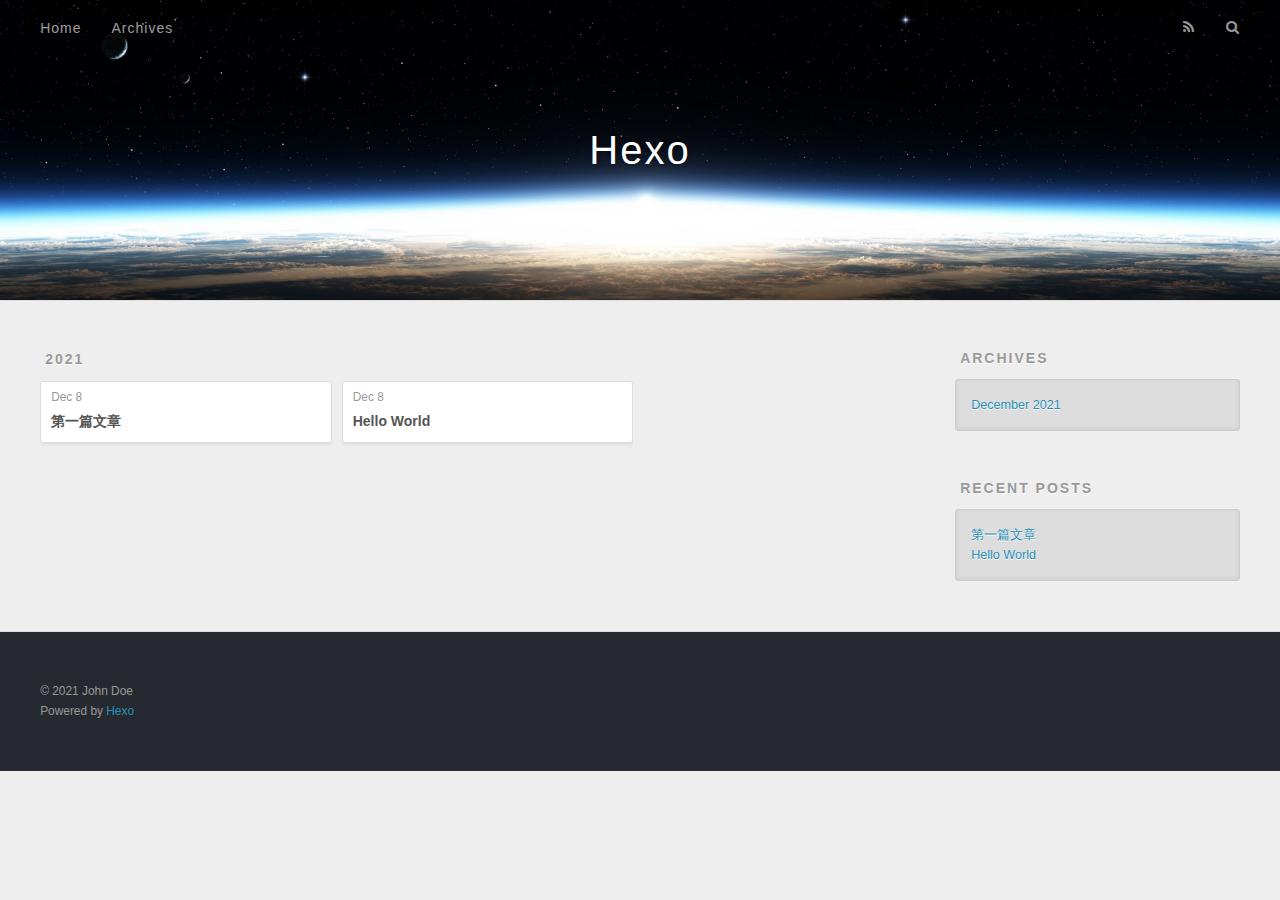
==== archives/index.html @ 78f51b15 "Site updated: 2021-12-08 12:02:47" ====
<!DOCTYPE html>
<html>
<head>
  <meta charset="utf-8">
  

  
  <title>Archives | Hexo</title>
  <meta name="viewport" content="width=device-width, initial-scale=1, maximum-scale=1">
  <meta property="og:type" content="website">
<meta property="og:title" content="Hexo">
<meta property="og:url" content="http://example.com/archives/index.html">
<meta property="og:site_name" content="Hexo">
<meta property="og:locale" content="en_US">
<meta property="article:author" content="John Doe">
<meta name="twitter:card" content="summary">
  
    <link rel="alternate" href="/atom.xml" title="Hexo" type="application/atom+xml">
  
  
    <link rel="icon" href="/favicon.png">
  
  
    <link href="//fonts.googleapis.com/css?family=Source+Code+Pro" rel="stylesheet" type="text/css">
  
  
<link rel="stylesheet" href="/css/style.css">

<meta name="generator" content="Hexo 5.4.0"></head>

<body>
  <div id="container">
    <div id="wrap">
      <header id="header">
  <div id="banner"></div>
  <div id="header-outer" class="outer">
    <div id="header-title" class="inner">
      <h1 id="logo-wrap">
        <a href="/" id="logo">Hexo</a>
      </h1>
      
    </div>
    <div id="header-inner" class="inner">
      <nav id="main-nav">
        <a id="main-nav-toggle" class="nav-icon"></a>
        
          <a class="main-nav-link" href="/">Home</a>
        
          <a class="main-nav-link" href="/archives">Archives</a>
        
      </nav>
      <nav id="sub-nav">
        
          <a id="nav-rss-link" class="nav-icon" href="/atom.xml" title="RSS Feed"></a>
        
        <a id="nav-search-btn" class="nav-icon" title="Search"></a>
      </nav>
      <div id="search-form-wrap">
        <form action="//google.com/search" method="get" accept-charset="UTF-8" class="search-form"><input type="search" name="q" class="search-form-input" placeholder="Search"><button type="submit" class="search-form-submit">&#xF002;</button><input type="hidden" name="sitesearch" value="http://example.com"></form>
      </div>
    </div>
  </div>
</header>
      <div class="outer">
        <section id="main">
  
  
    
    
      
      
      <section class="archives-wrap">
        <div class="archive-year-wrap">
          <a href="/archives/2021" class="archive-year">2021</a>
        </div>
        <div class="archives">
    
    <article class="archive-article archive-type-post">
  <div class="archive-article-inner">
    <header class="archive-article-header">
      <a href="/2021/12/08/%E7%AC%AC%E4%B8%80%E7%AF%87%E6%96%87%E7%AB%A0/" class="archive-article-date">
  <time datetime="2021-12-08T03:40:36.000Z" itemprop="datePublished">Dec 8</time>
</a>
      
  
    <h1 itemprop="name">
      <a class="archive-article-title" href="/2021/12/08/%E7%AC%AC%E4%B8%80%E7%AF%87%E6%96%87%E7%AB%A0/">第一篇文章</a>
    </h1>
  

    </header>
  </div>
</article>
  
    
    
    <article class="archive-article archive-type-post">
  <div class="archive-article-inner">
    <header class="archive-article-header">
      <a href="/2021/12/08/hello-world/" class="archive-article-date">
  <time datetime="2021-12-08T03:35:06.557Z" itemprop="datePublished">Dec 8</time>
</a>
      
  
    <h1 itemprop="name">
      <a class="archive-article-title" href="/2021/12/08/hello-world/">Hello World</a>
    </h1>
  

    </header>
  </div>
</article>
  
  
    </div></section>
  


</section>
        
          <aside id="sidebar">
  
    

  
    

  
    
  
    
  <div class="widget-wrap">
    <h3 class="widget-title">Archives</h3>
    <div class="widget">
      <ul class="archive-list"><li class="archive-list-item"><a class="archive-list-link" href="/archives/2021/12/">December 2021</a></li></ul>
    </div>
  </div>


  
    
  <div class="widget-wrap">
    <h3 class="widget-title">Recent Posts</h3>
    <div class="widget">
      <ul>
        
          <li>
            <a href="/2021/12/08/%E7%AC%AC%E4%B8%80%E7%AF%87%E6%96%87%E7%AB%A0/">第一篇文章</a>
          </li>
        
          <li>
            <a href="/2021/12/08/hello-world/">Hello World</a>
          </li>
        
      </ul>
    </div>
  </div>

  
</aside>
        
      </div>
      <footer id="footer">
  
  <div class="outer">
    <div id="footer-info" class="inner">
      &copy; 2021 John Doe<br>
      Powered by <a href="http://hexo.io/" target="_blank">Hexo</a>
    </div>
  </div>
</footer>
    </div>
    <nav id="mobile-nav">
  
    <a href="/" class="mobile-nav-link">Home</a>
  
    <a href="/archives" class="mobile-nav-link">Archives</a>
  
</nav>
    

<script src="//ajax.googleapis.com/ajax/libs/jquery/2.0.3/jquery.min.js"></script>


  
<link rel="stylesheet" href="/fancybox/jquery.fancybox.css">

  
<script src="/fancybox/jquery.fancybox.pack.js"></script>




<script src="/js/script.js"></script>




  </div>
</body>
</html>
---- css/style.css ----
body {
  width: 100%;
}
body:before,
body:after {
  content: "";
  display: table;
}
body:after {
  clear: both;
}
html,
body,
div,
span,
applet,
object,
iframe,
h1,
h2,
h3,
h4,
h5,
h6,
p,
blockquote,
pre,
a,
abbr,
acronym,
address,
big,
cite,
code,
del,
dfn,
em,
img,
ins,
kbd,
q,
s,
samp,
small,
strike,
strong,
sub,
sup,
tt,
var,
dl,
dt,
dd,
ol,
ul,
li,
fieldset,
form,
label,
legend,
table,
caption,
tbody,
tfoot,
thead,
tr,
th,
td {
  margin: 0;
  padding: 0;
  border: 0;
  outline: 0;
  font-weight: inherit;
  font-style: inherit;
  font-family: inherit;
  font-size: 100%;
  vertical-align: baseline;
}
body {
  line-height: 1;
  color: #000;
  background: #fff;
}
ol,
ul {
  list-style: none;
}
table {
  border-collapse: separate;
  border-spacing: 0;
  vertical-align: middle;
}
caption,
th,
td {
  text-align: left;
  font-weight: normal;
  vertical-align: middle;
}
a img {
  border: none;
}
input,
button {
  margin: 0;
  padding: 0;
}
input::-moz-focus-inner,
button::-moz-focus-inner {
  border: 0;
  padding: 0;
}
@font-face {
  font-family: FontAwesome;
  font-style: normal;
  font-weight: normal;
  src: url("fonts/fontawesome-webfont.eot?v=#4.0.3");
  src: url("fonts/fontawesome-webfont.eot?#iefix&v=#4.0.3") format("embedded-opentype"), url("fonts/fontawesome-webfont.woff?v=#4.0.3") format("woff"), url("fonts/fontawesome-webfont.ttf?v=#4.0.3") format("truetype"), url("fonts/fontawesome-webfont.svg#fontawesomeregular?v=#4.0.3") format("svg");
}
html,
body,
#container {
  height: 100%;
}
body {
  background: #eee;
  font: 14px -apple-system, BlinkMacSystemFont, "Segoe UI", "Roboto", "Oxygen", "Ubuntu", "Cantarell", "Fira Sans", "Droid Sans", "Helvetica Neue", sans-serif;
  -webkit-text-size-adjust: 100%;
}
.outer {
  max-width: 1220px;
  margin: 0 auto;
  padding: 0 20px;
}
.outer:before,
.outer:after {
  content: "";
  display: table;
}
.outer:after {
  clear: both;
}
.inner {
  display: inline;
  float: left;
  width: 98.33333333333333%;
  margin: 0 0.833333333333333%;
}
.left,
.alignleft {
  float: left;
}
.right,
.alignright {
  float: right;
}
.clear {
  clear: both;
}
#container {
  position: relative;
}
.mobile-nav-on {
  overflow: hidden;
}
#wrap {
  height: 100%;
  width: 100%;
  position: absolute;
  top: 0;
  left: 0;
  -webkit-transition: 0.2s ease-out;
  -moz-transition: 0.2s ease-out;
  -ms-transition: 0.2s ease-out;
  transition: 0.2s ease-out;
  z-index: 1;
  background: #eee;
}
.mobile-nav-on #wrap {
  left: 280px;
}
@media screen and (min-width: 768px) {
  #main {
    display: inline;
    float: left;
    width: 73.33333333333333%;
    margin: 0 0.833333333333333%;
  }
}
.article-date,
.article-category-link,
.archive-year,
.widget-title {
  text-decoration: none;
  text-transform: uppercase;
  letter-spacing: 2px;
  color: #999;
  margin-bottom: 1em;
  margin-left: 5px;
  line-height: 1em;
  text-shadow: 0 1px #fff;
  font-weight: bold;
}
.article-inner,
.archive-article-inner {
  background: #fff;
  -webkit-box-shadow: 1px 2px 3px #ddd;
  box-shadow: 1px 2px 3px #ddd;
  border: 1px solid #ddd;
  border-radius: 3px;
}
.article-entry h1,
.widget h1 {
  font-size: 2em;
}
.article-entry h2,
.widget h2 {
  font-size: 1.5em;
}
.article-entry h3,
.widget h3 {
  font-size: 1.3em;
}
.article-entry h4,
.widget h4 {
  font-size: 1.2em;
}
.article-entry h5,
.widget h5 {
  font-size: 1em;
}
.article-entry h6,
.widget h6 {
  font-size: 1em;
  color: #999;
}
.article-entry hr,
.widget hr {
  border: 1px dashed #ddd;
}
.article-entry strong,
.widget strong {
  font-weight: bold;
}
.article-entry em,
.widget em,
.article-entry cite,
.widget cite {
  font-style: italic;
}
.article-entry sup,
.widget sup,
.article-entry sub,
.widget sub {
  font-size: 0.75em;
  line-height: 0;
  position: relative;
  vertical-align: baseline;
}
.article-entry sup,
.widget sup {
  top: -0.5em;
}
.article-entry sub,
.widget sub {
  bottom: -0.2em;
}
.article-entry small,
.widget small {
  font-size: 0.85em;
}
.article-entry acronym,
.widget acronym,
.article-entry abbr,
.widget abbr {
  border-bottom: 1px dotted;
}
.article-entry ul,
.widget ul,
.article-entry ol,
.widget ol,
.article-entry dl,
.widget dl {
  margin: 0 20px;
  line-height: 1.6em;
}
.article-entry ul ul,
.widget ul ul,
.article-entry ol ul,
.widget ol ul,
.article-entry ul ol,
.widget ul ol,
.article-entry ol ol,
.widget ol ol {
  margin-top: 0;
  margin-bottom: 0;
}
.article-entry ul,
.widget ul {
  list-style: disc;
}
.article-entry ol,
.widget ol {
  list-style: decimal;
}
.article-entry dt,
.widget dt {
  font-weight: bold;
}
#header {
  height: 300px;
  position: relative;
  border-bottom: 1px solid #ddd;
}
#header:before,
#header:after {
  content: "";
  position: absolute;
  left: 0;
  right: 0;
  height: 40px;
}
#header:before {
  top: 0;
  background: -webkit-linear-gradient(rgba(0,0,0,0.2), transparent);
  background: -moz-linear-gradient(rgba(0,0,0,0.2), transparent);
  background: -ms-linear-gradient(rgba(0,0,0,0.2), transparent);
  background: linear-gradient(rgba(0,0,0,0.2), transparent);
}
#header:after {
  bottom: 0;
  background: -webkit-linear-gradient(transparent, rgba(0,0,0,0.2));
  background: -moz-linear-gradient(transparent, rgba(0,0,0,0.2));
  background: -ms-linear-gradient(transparent, rgba(0,0,0,0.2));
  background: linear-gradient(transparent, rgba(0,0,0,0.2));
}
#header-outer {
  height: 100%;
  position: relative;
}
#header-inner {
  position: relative;
  overflow: hidden;
}
#banner {
  position: absolute;
  top: 0;
  left: 0;
  width: 100%;
  height: 100%;
  background: url("images/banner.jpg") center #000;
  -webkit-background-size: cover;
  -moz-background-size: cover;
  background-size: cover;
  z-index: -1;
}
#header-title {
  text-align: center;
  height: 40px;
  position: absolute;
  top: 50%;
  left: 0;
  margin-top: -20px;
}
#logo,
#subtitle {
  text-decoration: none;
  color: #fff;
  font-weight: 300;
  text-shadow: 0 1px 4px rgba(0,0,0,0.3);
}
#logo {
  font-size: 40px;
  line-height: 40px;
  letter-spacing: 2px;
}
#subtitle {
  font-size: 16px;
  line-height: 16px;
  letter-spacing: 1px;
}
#subtitle-wrap {
  margin-top: 16px;
}
#main-nav {
  float: left;
  margin-left: -15px;
}
.nav-icon,
.main-nav-link {
  float: left;
  color: #fff;
  opacity: 0.6;
  text-decoration: none;
  text-shadow: 0 1px rgba(0,0,0,0.2);
  -webkit-transition: opacity 0.2s;
  -moz-transition: opacity 0.2s;
  -ms-transition: opacity 0.2s;
  transition: opacity 0.2s;
  display: block;
  padding: 20px 15px;
}
.nav-icon:hover,
.main-nav-link:hover {
  opacity: 1;
}
.nav-icon {
  font-family: FontAwesome;
  text-align: center;
  font-size: 14px;
  width: 14px;
  height: 14px;
  padding: 20px 15px;
  position: relative;
  cursor: pointer;
}
.main-nav-link {
  font-weight: 300;
  letter-spacing: 1px;
}
@media screen and (max-width: 479px) {
  .main-nav-link {
    display: none;
  }
}
#main-nav-toggle {
  display: none;
}
#main-nav-toggle:before {
  content: "\f0c9";
}
@media screen and (max-width: 479px) {
  #main-nav-toggle {
    display: block;
  }
}
#sub-nav {
  float: right;
  margin-right: -15px;
}
#nav-rss-link:before {
  content: "\f09e";
}
#nav-search-btn:before {
  content: "\f002";
}
#search-form-wrap {
  position: absolute;
  top: 15px;
  width: 150px;
  height: 30px;
  right: -150px;
  opacity: 0;
  -webkit-transition: 0.2s ease-out;
  -moz-transition: 0.2s ease-out;
  -ms-transition: 0.2s ease-out;
  transition: 0.2s ease-out;
}
#search-form-wrap.on {
  opacity: 1;
  right: 0;
}
@media screen and (max-width: 479px) {
  #search-form-wrap {
    width: 100%;
    right: -100%;
  }
}
.search-form {
  position: absolute;
  top: 0;
  left: 0;
  right: 0;
  background: #fff;
  padding: 5px 15px;
  border-radius: 15px;
  -webkit-box-shadow: 0 0 10px rgba(0,0,0,0.3);
  box-shadow: 0 0 10px rgba(0,0,0,0.3);
}
.search-form-input {
  border: none;
  background: none;
  color: #555;
  width: 100%;
  font: 13px -apple-system, BlinkMacSystemFont, "Segoe UI", "Roboto", "Oxygen", "Ubuntu", "Cantarell", "Fira Sans", "Droid Sans", "Helvetica Neue", sans-serif;
  outline: none;
}
.search-form-input::-webkit-search-results-decoration,
.search-form-input::-webkit-search-cancel-button {
  -webkit-appearance: none;
}
.search-form-submit {
  position: absolute;
  top: 50%;
  right: 10px;
  margin-top: -7px;
  font: 13px FontAwesome;
  border: none;
  background: none;
  color: #bbb;
  cursor: pointer;
}
.search-form-submit:hover,
.search-form-submit:focus {
  color: #777;
}
.article {
  margin: 50px 0;
}
.article-inner {
  overflow: hidden;
}
.article-meta:before,
.article-meta:after {
  content: "";
  display: table;
}
.article-meta:after {
  clear: both;
}
.article-date {
  float: left;
}
.article-category {
  float: left;
  line-height: 1em;
  color: #ccc;
  text-shadow: 0 1px #fff;
  margin-left: 8px;
}
.article-category:before {
  content: "\2022";
}
.article-category-link {
  margin: 0 12px 1em;
}
.article-header {
  padding: 20px 20px 0;
}
.article-title {
  text-decoration: none;
  font-size: 2em;
  font-weight: bold;
  color: #555;
  line-height: 1.1em;
  -webkit-transition: color 0.2s;
  -moz-transition: color 0.2s;
  -ms-transition: color 0.2s;
  transition: color 0.2s;
}
a.article-title:hover {
  color: #258fb8;
}
.article-entry {
  color: #555;
  padding: 0 20px;
}
.article-entry:before,
.article-entry:after {
  content: "";
  display: table;
}
.article-entry:after {
  clear: both;
}
.article-entry p,
.article-entry table {
  line-height: 1.6em;
  margin: 1.6em 0;
}
.article-entry h1,
.article-entry h2,
.article-entry h3,
.article-entry h4,
.article-entry h5,
.article-entry h6 {
  font-weight: bold;
}
.article-entry h1,
.article-entry h2,
.article-entry h3,
.article-entry h4,
.article-entry h5,
.article-entry h6 {
  line-height: 1.1em;
  margin: 1.1em 0;
}
.article-entry a {
  color: #258fb8;
  text-decoration: none;
}
.article-entry a:hover {
  text-decoration: underline;
}
.article-entry ul,
.article-entry ol,
.article-entry dl {
  margin-top: 1.6em;
  margin-bottom: 1.6em;
}
.article-entry img,
.article-entry video {
  max-width: 100%;
  height: auto;
  display: block;
  margin: auto;
}
.article-entry iframe {
  border: none;
}
.article-entry table {
  width: 100%;
  border-collapse: collapse;
  border-spacing: 0;
}
.article-entry th {
  font-weight: bold;
  border-bottom: 3px solid #ddd;
  padding-bottom: 0.5em;
}
.article-entry td {
  border-bottom: 1px solid #ddd;
  padding: 10px 0;
}
.article-entry blockquote {
  font-family: Georgia, "Times New Roman", serif;
  font-size: 1.4em;
  margin: 1.6em 20px;
  text-align: center;
}
.article-entry blockquote footer {
  font-size: 14px;
  margin: 1.6em 0;
  font-family: -apple-system, BlinkMacSystemFont, "Segoe UI", "Roboto", "Oxygen", "Ubuntu", "Cantarell", "Fira Sans", "Droid Sans", "Helvetica Neue", sans-serif;
}
.article-entry blockquote footer cite:before {
  content: "—";
  padding: 0 0.5em;
}
.article-entry .pullquote {
  text-align: left;
  width: 45%;
  margin: 0;
}
.article-entry .pullquote.left {
  margin-left: 0.5em;
  margin-right: 1em;
}
.article-entry .pullquote.right {
  margin-right: 0.5em;
  margin-left: 1em;
}
.article-entry .caption {
  color: #999;
  display: block;
  font-size: 0.9em;
  margin-top: 0.5em;
  position: relative;
  text-align: center;
}
.article-entry .video-container {
  position: relative;
  padding-top: 56.25%;
  height: 0;
  overflow: hidden;
}
.article-entry .video-container iframe,
.article-entry .video-container object,
.article-entry .video-container embed {
  position: absolute;
  top: 0;
  left: 0;
  width: 100%;
  height: 100%;
  margin-top: 0;
}
.article-more-link a {
  display: inline-block;
  line-height: 1em;
  padding: 6px 15px;
  border-radius: 15px;
  background: #eee;
  color: #999;
  text-shadow: 0 1px #fff;
  text-decoration: none;
}
.article-more-link a:hover {
  background: #258fb8;
  color: #fff;
  text-decoration: none;
  text-shadow: 0 1px #1e7293;
}
.article-footer {
  font-size: 0.85em;
  line-height: 1.6em;
  border-top: 1px solid #ddd;
  padding-top: 1.6em;
  margin: 0 20px 20px;
}
.article-footer:before,
.article-footer:after {
  content: "";
  display: table;
}
.article-footer:after {
  clear: both;
}
.article-footer a {
  color: #999;
  text-decoration: none;
}
.article-footer a:hover {
  color: #555;
}
.article-tag-list-item {
  float: left;
  margin-right: 10px;
}
.article-tag-list-link:before {
  content: "#";
}
.article-comment-link {
  float: right;
}
.article-comment-link:before {
  content: "\f075";
  font-family: FontAwesome;
  padding-right: 8px;
}
.article-share-link {
  cursor: pointer;
  float: right;
  margin-left: 20px;
}
.article-share-link:before {
  content: "\f064";
  font-family: FontAwesome;
  padding-right: 6px;
}
#article-nav {
  position: relative;
}
#article-nav:before,
#article-nav:after {
  content: "";
  display: table;
}
#article-nav:after {
  clear: both;
}
@media screen and (min-width: 768px) {
  #article-nav {
    margin: 50px 0;
  }
  #article-nav:before {
    width: 8px;
    height: 8px;
    position: absolute;
    top: 50%;
    left: 50%;
    margin-top: -4px;
    margin-left: -4px;
    content: "";
    border-radius: 50%;
    background: #ddd;
    -webkit-box-shadow: 0 1px 2px #fff;
    box-shadow: 0 1px 2px #fff;
  }
}
.article-nav-link-wrap {
  text-decoration: none;
  text-shadow: 0 1px #fff;
  color: #999;
  -webkit-box-sizing: border-box;
  -moz-box-sizing: border-box;
  box-sizing: border-box;
  margin-top: 50px;
  text-align: center;
  display: block;
}
.article-nav-link-wrap:hover {
  color: #555;
}
@media screen and (min-width: 768px) {
  .article-nav-link-wrap {
    width: 50%;
    margin-top: 0;
  }
}
@media screen and (min-width: 768px) {
  #article-nav-newer {
    float: left;
    text-align: right;
    padding-right: 20px;
  }
}
@media screen and (min-width: 768px) {
  #article-nav-older {
    float: right;
    text-align: left;
    padding-left: 20px;
  }
}
.article-nav-caption {
  text-transform: uppercase;
  letter-spacing: 2px;
  color: #ddd;
  line-height: 1em;
  font-weight: bold;
}
#article-nav-newer .article-nav-caption {
  margin-right: -2px;
}
.article-nav-title {
  font-size: 0.85em;
  line-height: 1.6em;
  margin-top: 0.5em;
}
.article-share-box {
  position: absolute;
  display: none;
  background: #fff;
  -webkit-box-shadow: 1px 2px 10px rgba(0,0,0,0.2);
  box-shadow: 1px 2px 10px rgba(0,0,0,0.2);
  border-radius: 3px;
  margin-left: -145px;
  overflow: hidden;
  z-index: 1;
}
.article-share-box.on {
  display: block;
}
.article-share-input {
  width: 100%;
  background: none;
  -webkit-box-sizing: border-box;
  -moz-box-sizing: border-box;
  box-sizing: border-box;
  font: 14px -apple-system, BlinkMacSystemFont, "Segoe UI", "Roboto", "Oxygen", "Ubuntu", "Cantarell", "Fira Sans", "Droid Sans", "Helvetica Neue", sans-serif;
  padding: 0 15px;
  color: #555;
  outline: none;
  border: 1px solid #ddd;
  border-radius: 3px 3px 0 0;
  height: 36px;
  line-height: 36px;
}
.article-share-links {
  background: #eee;
}
.article-share-links:before,
.article-share-links:after {
  content: "";
  display: table;
}
.article-share-links:after {
  clear: both;
}
.article-share-twitter,
.article-share-facebook,
.article-share-pinterest,
.article-share-google {
  width: 50px;
  height: 36px;
  display: block;
  float: left;
  position: relative;
  color: #999;
  text-shadow: 0 1px #fff;
}
.article-share-twitter:before,
.article-share-facebook:before,
.article-share-pinterest:before,
.article-share-google:before {
  font-size: 20px;
  font-family: FontAwesome;
  width: 20px;
  height: 20px;
  position: absolute;
  top: 50%;
  left: 50%;
  margin-top: -10px;
  margin-left: -10px;
  text-align: center;
}
.article-share-twitter:hover,
.article-share-facebook:hover,
.article-share-pinterest:hover,
.article-share-google:hover {
  color: #fff;
}
.article-share-twitter:before {
  content: "\f099";
}
.article-share-twitter:hover {
  background: #00aced;
  text-shadow: 0 1px #008abe;
}
.article-share-facebook:before {
  content: "\f09a";
}
.article-share-facebook:hover {
  background: #3b5998;
  text-shadow: 0 1px #2f477a;
}
.article-share-pinterest:before {
  content: "\f0d2";
}
.article-share-pinterest:hover {
  background: #cb2027;
  text-shadow: 0 1px #a21a1f;
}
.article-share-google:before {
  content: "\f0d5";
}
.article-share-google:hover {
  background: #dd4b39;
  text-shadow: 0 1px #be3221;
}
.article-gallery {
  background: #000;
  position: relative;
}
.article-gallery-photos {
  position: relative;
  overflow: hidden;
}
.article-gallery-img {
  display: none;
  max-width: 100%;
}
.article-gallery-img:first-child {
  display: block;
}
.article-gallery-img.loaded {
  position: absolute;
  display: block;
}
.article-gallery-img img {
  display: block;
  max-width: 100%;
  margin: 0 auto;
}
#comments {
  background: #fff;
  -webkit-box-shadow: 1px 2px 3px #ddd;
  box-shadow: 1px 2px 3px #ddd;
  padding: 20px;
  border: 1px solid #ddd;
  border-radius: 3px;
  margin: 50px 0;
}
#comments a {
  color: #258fb8;
}
.archives-wrap {
  margin: 50px 0;
}
.archives:before,
.archives:after {
  content: "";
  display: table;
}
.archives:after {
  clear: both;
}
.archive-year-wrap {
  margin-bottom: 1em;
}
.archives {
  -webkit-column-gap: 10px;
  -moz-column-gap: 10px;
  column-gap: 10px;
}
@media screen and (min-width: 480px) and (max-width: 767px) {
  .archives {
    -webkit-column-count: 2;
    -moz-column-count: 2;
    column-count: 2;
  }
}
@media screen and (min-width: 768px) {
  .archives {
    -webkit-column-count: 3;
    -moz-column-count: 3;
    column-count: 3;
  }
}
.archive-article {
  -webkit-column-break-inside: avoid;
  page-break-inside: avoid;
  overflow: hidden;
  break-inside: avoid-column;
}
.archive-article-inner {
  padding: 10px;
  margin-bottom: 15px;
}
.archive-article-title {
  text-decoration: none;
  font-weight: bold;
  color: #555;
  -webkit-transition: color 0.2s;
  -moz-transition: color 0.2s;
  -ms-transition: color 0.2s;
  transition: color 0.2s;
  line-height: 1.6em;
}
.archive-article-title:hover {
  color: #258fb8;
}
.archive-article-footer {
  margin-top: 1em;
}
.archive-article-date {
  color: #999;
  text-decoration: none;
  font-size: 0.85em;
  line-height: 1em;
  margin-bottom: 0.5em;
  display: block;
}
#page-nav {
  margin: 50px auto;
  background: #fff;
  -webkit-box-shadow: 1px 2px 3px #ddd;
  box-shadow: 1px 2px 3px #ddd;
  border: 1px solid #ddd;
  border-radius: 3px;
  text-align: center;
  color: #999;
  overflow: hidden;
}
#page-nav:before,
#page-nav:after {
  content: "";
  display: table;
}
#page-nav:after {
  clear: both;
}
#page-nav a,
#page-nav span {
  padding: 10px 20px;
  line-height: 1;
  height: 2ex;
}
#page-nav a {
  color: #999;
  text-decoration: none;
}
#page-nav a:hover {
  background: #999;
  color: #fff;
}
#page-nav .prev {
  float: left;
}
#page-nav .next {
  float: right;
}
#page-nav .page-number {
  display: inline-block;
}
@media screen and (max-width: 479px) {
  #page-nav .page-number {
    display: none;
  }
}
#page-nav .current {
  color: #555;
  font-weight: bold;
}
#page-nav .space {
  color: #ddd;
}
#footer {
  background: #262a30;
  padding: 50px 0;
  border-top: 1px solid #ddd;
  color: #999;
}
#footer a {
  color: #258fb8;
  text-decoration: none;
}
#footer a:hover {
  text-decoration: underline;
}
#footer-info {
  line-height: 1.6em;
  font-size: 0.85em;
}
.article-entry pre,
.article-entry .highlight {
  background: #2d2d2d;
  margin: 0 -20px;
  padding: 15px 20px;
  border-style: solid;
  border-color: #ddd;
  border-width: 1px 0;
  overflow: auto;
  color: #ccc;
  line-height: 22.400000000000002px;
}
.article-entry .highlight .gutter pre,
.article-entry .gist .gist-file .gist-data .line-numbers {
  color: #666;
  font-size: 0.85em;
}
.article-entry pre,
.article-entry code {
  font-family: "Source Code Pro", Consolas, Monaco, Menlo, Consolas, monospace;
}
.article-entry code {
  background: #eee;
  text-shadow: 0 1px #fff;
  padding: 0 0.3em;
}
.article-entry pre code {
  background: none;
  text-shadow: none;
  padding: 0;
}
.article-entry .highlight pre {
  border: none;
  margin: 0;
  padding: 0;
}
.article-entry .highlight table {
  margin: 0;
  width: auto;
}
.article-entry .highlight td {
  border: none;
  padding: 0;
}
.article-entry .highlight figcaption {
  font-size: 0.85em;
  color: #999;
  line-height: 1em;
  margin-bottom: 1em;
}
.article-entry .highlight figcaption:before,
.article-entry .highlight figcaption:after {
  content: "";
  display: table;
}
.article-entry .highlight figcaption:after {
  clear: both;
}
.article-entry .highlight figcaption a {
  float: right;
}
.article-entry .highlight .gutter pre {
  text-align: right;
  padding-right: 20px;
}
.article-entry .highlight .line {
  height: 22.400000000000002px;
}
.article-entry .highlight .line.marked {
  background: #515151;
}
.article-entry .gist {
  margin: 0 -20px;
  border-style: solid;
  border-color: #ddd;
  border-width: 1px 0;
  background: #2d2d2d;
  padding: 15px 20px 15px 0;
}
.article-entry .gist .gist-file {
  border: none;
  font-family: "Source Code Pro", Consolas, Monaco, Menlo, Consolas, monospace;
  margin: 0;
}
.article-entry .gist .gist-file .gist-data {
  background: none;
  border: none;
}
.article-entry .gist .gist-file .gist-data .line-numbers {
  background: none;
  border: none;
  padding: 0 20px 0 0;
}
.article-entry .gist .gist-file .gist-data .line-data {
  padding: 0 !important;
}
.article-entry .gist .gist-file .highlight {
  margin: 0;
  padding: 0;
  border: none;
}
.article-entry .gist .gist-file .gist-meta {
  background: #2d2d2d;
  color: #999;
  font: 0.85em -apple-system, BlinkMacSystemFont, "Segoe UI", "Roboto", "Oxygen", "Ubuntu", "Cantarell", "Fira Sans", "Droid Sans", "Helvetica Neue", sans-serif;
  text-shadow: 0 0;
  padding: 0;
  margin-top: 1em;
  margin-left: 20px;
}
.article-entry .gist .gist-file .gist-meta a {
  color: #258fb8;
  font-weight: normal;
}
.article-entry .gist .gist-file .gist-meta a:hover {
  text-decoration: underline;
}
pre .comment,
pre .title {
  color: #999;
}
pre .variable,
pre .attribute,
pre .tag,
pre .regexp,
pre .ruby .constant,
pre .xml .tag .title,
pre .xml .pi,
pre .xml .doctype,
pre .html .doctype,
pre .css .id,
pre .css .class,
pre .css .pseudo {
  color: #f2777a;
}
pre .number,
pre .preprocessor,
pre .built_in,
pre .literal,
pre .params,
pre .constant {
  color: #f99157;
}
pre .class,
pre .ruby .class .title,
pre .css .rules .attribute {
  color: #9c9;
}
pre .string,
pre .value,
pre .inheritance,
pre .header,
pre .ruby .symbol,
pre .xml .cdata {
  color: #9c9;
}
pre .css .hexcolor {
  color: #6cc;
}
pre .function,
pre .python .decorator,
pre .python .title,
pre .ruby .function .title,
pre .ruby .title .keyword,
pre .perl .sub,
pre .javascript .title,
pre .coffeescript .title {
  color: #69c;
}
pre .keyword,
pre .javascript .function {
  color: #c9c;
}
@media screen and (max-width: 479px) {
  #mobile-nav {
    position: absolute;
    top: 0;
    left: 0;
    width: 280px;
    height: 100%;
    background: #191919;
    border-right: 1px solid #fff;
  }
}
@media screen and (max-width: 479px) {
  .mobile-nav-link {
    display: block;
    color: #999;
    text-decoration: none;
    padding: 15px 20px;
    font-weight: bold;
  }
  .mobile-nav-link:hover {
    color: #fff;
  }
}
@media screen and (min-width: 768px) {
  #sidebar {
    display: inline;
    float: left;
    width: 23.333333333333332%;
    margin: 0 0.833333333333333%;
  }
}
.widget-wrap {
  margin: 50px 0;
}
.widget {
  color: #777;
  text-shadow: 0 1px #fff;
  background: #ddd;
  -webkit-box-shadow: 0 -1px 4px #ccc inset;
  box-shadow: 0 -1px 4px #ccc inset;
  border: 1px solid #ccc;
  padding: 15px;
  border-radius: 3px;
}
.widget a {
  color: #258fb8;
  text-decoration: none;
}
.widget a:hover {
  text-decoration: underline;
}
.widget ul ul,
.widget ol ul,
.widget dl ul,
.widget ul ol,
.widget ol ol,
.widget dl ol,
.widget ul dl,
.widget ol dl,
.widget dl dl {
  margin-left: 15px;
  list-style: disc;
}
.widget {
  line-height: 1.6em;
  word-wrap: break-word;
  font-size: 0.9em;
}
.widget ul,
.widget ol {
  list-style: none;
  margin: 0;
}
.widget ul ul,
.widget ol ul,
.widget ul ol,
.widget ol ol {
  margin: 0 20px;
}
.widget ul ul,
.widget ol ul {
  list-style: disc;
}
.widget ul ol,
.widget ol ol {
  list-style: decimal;
}
.category-list-count,
.tag-list-count,
.archive-list-count {
  padding-left: 5px;
  color: #999;
  font-size: 0.85em;
}
.category-list-count:before,
.tag-list-count:before,
.archive-list-count:before {
  content: "(";
}
.category-list-count:after,
.tag-list-count:after,
.archive-list-count:after {
  content: ")";
}
.tagcloud a {
  margin-right: 5px;
  display: inline-block;
}
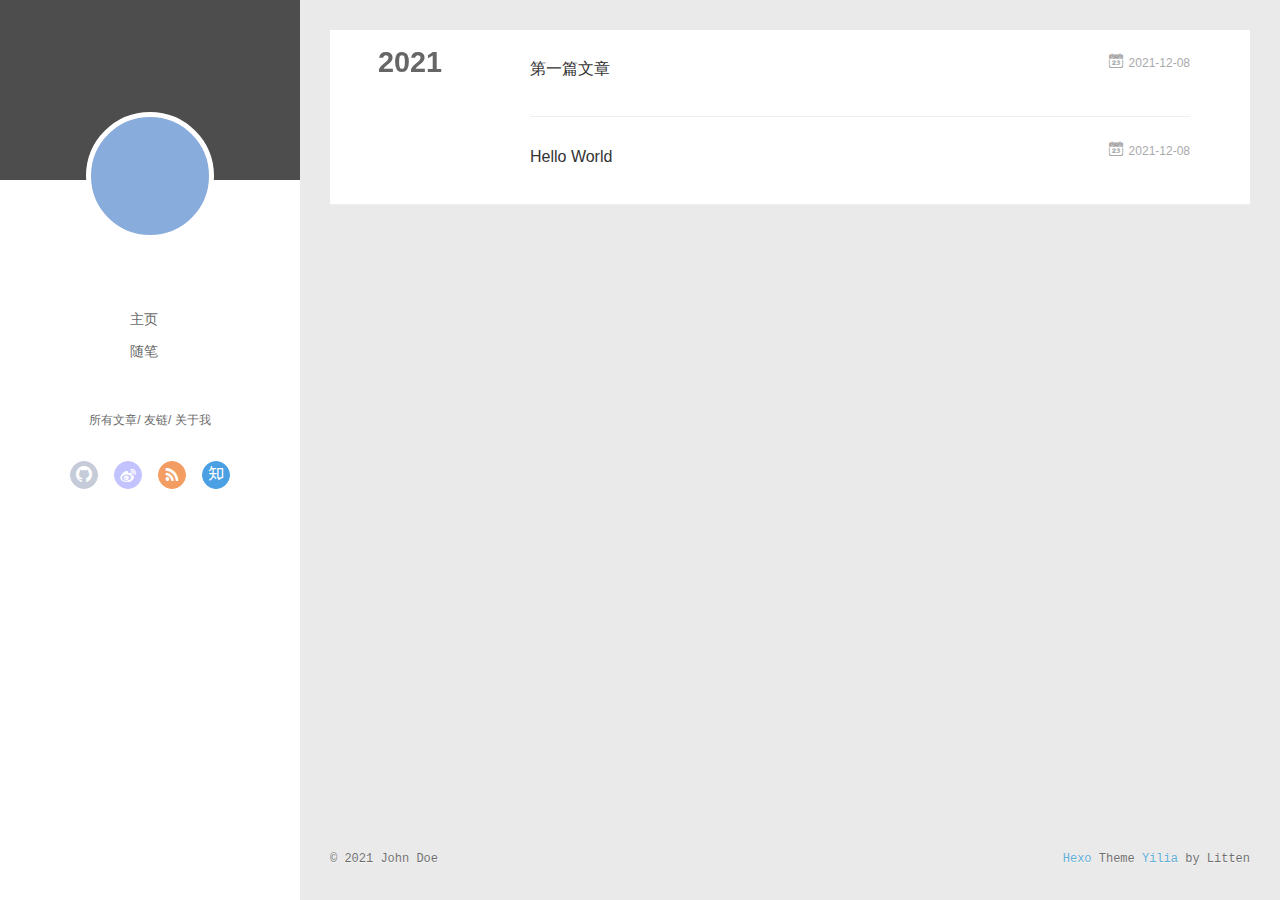
==== commit 8ee7132e: "Site updated: 2021-12-08 13:25:42" ====
--- a/archives/index.html
+++ b/archives/index.html
@@ -3,8 +3,9 @@
 <head>
   <meta charset="utf-8">
   
-
-  
+  <meta name="renderer" content="webkit">
+  <meta http-equiv="X-UA-Compatible" content="IE=edge" >
+  <link rel="dns-prefetch" href="http://example.com">
   <title>Archives | Hexo</title>
   <meta name="viewport" content="width=device-width, initial-scale=1, maximum-scale=1">
   <meta property="og:type" content="website">
@@ -15,54 +16,141 @@
 <meta property="article:author" content="John Doe">
 <meta name="twitter:card" content="summary">
   
-    <link rel="alternate" href="/atom.xml" title="Hexo" type="application/atom+xml">
+    <link rel="alternative" href="/atom.xml" title="Hexo" type="application/atom+xml">
   
   
     <link rel="icon" href="/favicon.png">
   
-  
-    <link href="//fonts.googleapis.com/css?family=Source+Code+Pro" rel="stylesheet" type="text/css">
-  
-  
-<link rel="stylesheet" href="/css/style.css">
+  <link rel="stylesheet" type="text/css" href="/./main.0cf68a.css">
+  <style type="text/css">
+  
+    #container.show {
+      background: linear-gradient(200deg,#a0cfe4,#e8c37e);
+    }
+  </style>
+  
+
+  
 
 <meta name="generator" content="Hexo 5.4.0"></head>
 
 <body>
-  <div id="container">
-    <div id="wrap">
-      <header id="header">
-  <div id="banner"></div>
-  <div id="header-outer" class="outer">
-    <div id="header-title" class="inner">
-      <h1 id="logo-wrap">
-        <a href="/" id="logo">Hexo</a>
-      </h1>
-      
+  <div id="container" q-class="show:isCtnShow">
+    <canvas id="anm-canvas" class="anm-canvas"></canvas>
+    <div class="left-col" q-class="show:isShow">
+      
+<div class="overlay" style="background: #4d4d4d"></div>
+<div class="intrude-less">
+	<header id="header" class="inner">
+		<a href="/" class="profilepic">
+			<img src="" class="js-avatar">
+		</a>
+		<hgroup>
+		  <h1 class="header-author"><a href="/"></a></h1>
+		</hgroup>
+		
+
+		<nav class="header-menu">
+			<ul>
+			
+				<li><a href="/">主页</a></li>
+	        
+				<li><a href="/tags/%E9%9A%8F%E7%AC%94/">随笔</a></li>
+	        
+			</ul>
+		</nav>
+		<nav class="header-smart-menu">
+    		
+    			
+    			<a q-on="click: openSlider(e, 'innerArchive')" href="javascript:void(0)">所有文章</a>
+    			
+            
+    			
+    			<a q-on="click: openSlider(e, 'friends')" href="javascript:void(0)">友链</a>
+    			
+            
+    			
+    			<a q-on="click: openSlider(e, 'aboutme')" href="javascript:void(0)">关于我</a>
+    			
+            
+		</nav>
+		<nav class="header-nav">
+			<div class="social">
+				
+					<a class="github" target="_blank" href="#" title="github"><i class="icon-github"></i></a>
+		        
+					<a class="weibo" target="_blank" href="#" title="weibo"><i class="icon-weibo"></i></a>
+		        
+					<a class="rss" target="_blank" href="#" title="rss"><i class="icon-rss"></i></a>
+		        
+					<a class="zhihu" target="_blank" href="#" title="zhihu"><i class="icon-zhihu"></i></a>
+		        
+			</div>
+		</nav>
+	</header>		
+</div>
+
     </div>
-    <div id="header-inner" class="inner">
-      <nav id="main-nav">
-        <a id="main-nav-toggle" class="nav-icon"></a>
-        
-          <a class="main-nav-link" href="/">Home</a>
-        
-          <a class="main-nav-link" href="/archives">Archives</a>
-        
-      </nav>
-      <nav id="sub-nav">
-        
-          <a id="nav-rss-link" class="nav-icon" href="/atom.xml" title="RSS Feed"></a>
-        
-        <a id="nav-search-btn" class="nav-icon" title="Search"></a>
-      </nav>
-      <div id="search-form-wrap">
-        <form action="//google.com/search" method="get" accept-charset="UTF-8" class="search-form"><input type="search" name="q" class="search-form-input" placeholder="Search"><button type="submit" class="search-form-submit">&#xF002;</button><input type="hidden" name="sitesearch" value="http://example.com"></form>
-      </div>
-    </div>
-  </div>
-</header>
-      <div class="outer">
-        <section id="main">
+    <div class="mid-col" q-class="show:isShow,hide:isShow|isFalse">
+      
+<nav id="mobile-nav">
+  	<div class="overlay js-overlay" style="background: #4d4d4d"></div>
+	<div class="btnctn js-mobile-btnctn">
+  		<div class="slider-trigger list" q-on="click: openSlider(e)"><i class="icon icon-sort"></i></div>
+	</div>
+	<div class="intrude-less">
+		<header id="header" class="inner">
+			<div class="profilepic">
+				<img src="" class="js-avatar">
+			</div>
+			<hgroup>
+			  <h1 class="header-author js-header-author"></h1>
+			</hgroup>
+			
+			
+			
+				
+			
+				
+			
+			
+			
+			<nav class="header-nav">
+				<div class="social">
+					
+						<a class="github" target="_blank" href="#" title="github"><i class="icon-github"></i></a>
+			        
+						<a class="weibo" target="_blank" href="#" title="weibo"><i class="icon-weibo"></i></a>
+			        
+						<a class="rss" target="_blank" href="#" title="rss"><i class="icon-rss"></i></a>
+			        
+						<a class="zhihu" target="_blank" href="#" title="zhihu"><i class="icon-zhihu"></i></a>
+			        
+				</div>
+			</nav>
+
+			<nav class="header-menu js-header-menu">
+				<ul style="width: 50%">
+				
+				
+					<li style="width: 50%"><a href="/">主页</a></li>
+		        
+					<li style="width: 50%"><a href="/tags/%E9%9A%8F%E7%AC%94/">随笔</a></li>
+		        
+				</ul>
+			</nav>
+		</header>				
+	</div>
+	<div class="mobile-mask" style="display:none" q-show="isShow"></div>
+</nav>
+
+      <div id="wrapper" class="body-wrap">
+        <div class="menu-l">
+          <div class="canvas-wrap">
+            <canvas data-colors="#eaeaea" data-sectionHeight="100" data-contentId="js-content" id="myCanvas1" class="anm-canvas"></canvas>
+          </div>
+          <div id="js-content" class="content-ll">
+            
   
   
     
@@ -78,16 +166,24 @@
     <article class="archive-article archive-type-post">
   <div class="archive-article-inner">
     <header class="archive-article-header">
-      <a href="/2021/12/08/%E7%AC%AC%E4%B8%80%E7%AF%87%E6%96%87%E7%AB%A0/" class="archive-article-date">
-  <time datetime="2021-12-08T03:40:36.000Z" itemprop="datePublished">Dec 8</time>
+      	<div class="article-meta">
+	      	<a href="/2021/12/08/%E7%AC%AC%E4%B8%80%E7%AF%87%E6%96%87%E7%AB%A0/" class="archive-article-date">
+  	<time datetime="2021-12-08T03:40:36.000Z" itemprop="datePublished"><i class="icon-calendar icon"></i>2021-12-08</time>
 </a>
-      
+        </div>
+    	 
   
     <h1 itemprop="name">
       <a class="archive-article-title" href="/2021/12/08/%E7%AC%AC%E4%B8%80%E7%AF%87%E6%96%87%E7%AB%A0/">第一篇文章</a>
     </h1>
   
 
+        <div class="article-info info-on-right">
+          
+          
+
+        </div>
+        <div class="clearfix"></div>
     </header>
   </div>
 </article>
@@ -97,16 +193,24 @@
     <article class="archive-article archive-type-post">
   <div class="archive-article-inner">
     <header class="archive-article-header">
-      <a href="/2021/12/08/hello-world/" class="archive-article-date">
-  <time datetime="2021-12-08T03:35:06.557Z" itemprop="datePublished">Dec 8</time>
+      	<div class="article-meta">
+	      	<a href="/2021/12/08/hello-world/" class="archive-article-date">
+  	<time datetime="2021-12-08T03:35:06.557Z" itemprop="datePublished"><i class="icon-calendar icon"></i>2021-12-08</time>
 </a>
-      
+        </div>
+    	 
   
     <h1 itemprop="name">
       <a class="archive-article-title" href="/2021/12/08/hello-world/">Hello World</a>
     </h1>
   
 
+        <div class="article-info info-on-right">
+          
+          
+
+        </div>
+        <div class="clearfix"></div>
     </header>
   </div>
 </article>
@@ -115,87 +219,252 @@
     </div></section>
   
 
-
-</section>
-        
-          <aside id="sidebar">
-  
-    
-
-  
-    
-
-  
-    
-  
-    
-  <div class="widget-wrap">
-    <h3 class="widget-title">Archives</h3>
-    <div class="widget">
-      <ul class="archive-list"><li class="archive-list-item"><a class="archive-list-link" href="/archives/2021/12/">December 2021</a></li></ul>
-    </div>
-  </div>
-
-
-  
-    
-  <div class="widget-wrap">
-    <h3 class="widget-title">Recent Posts</h3>
-    <div class="widget">
-      <ul>
-        
-          <li>
-            <a href="/2021/12/08/%E7%AC%AC%E4%B8%80%E7%AF%87%E6%96%87%E7%AB%A0/">第一篇文章</a>
-          </li>
-        
-          <li>
-            <a href="/2021/12/08/hello-world/">Hello World</a>
-          </li>
-        
-      </ul>
-    </div>
-  </div>
-
-  
-</aside>
-        
+    
+
+
+          </div>
+        </div>
       </div>
       <footer id="footer">
-  
   <div class="outer">
-    <div id="footer-info" class="inner">
-      &copy; 2021 John Doe<br>
-      Powered by <a href="http://hexo.io/" target="_blank">Hexo</a>
+    <div id="footer-info">
+    	<div class="footer-left">
+    		&copy; 2021 John Doe
+    	</div>
+      	<div class="footer-right">
+      		<a href="http://hexo.io/" target="_blank">Hexo</a>  Theme <a href="https://github.com/litten/hexo-theme-yilia" target="_blank">Yilia</a> by Litten
+      	</div>
     </div>
   </div>
 </footer>
     </div>
-    <nav id="mobile-nav">
-  
-    <a href="/" class="mobile-nav-link">Home</a>
-  
-    <a href="/archives" class="mobile-nav-link">Archives</a>
-  
-</nav>
-    
-
-<script src="//ajax.googleapis.com/ajax/libs/jquery/2.0.3/jquery.min.js"></script>
-
-
-  
-<link rel="stylesheet" href="/fancybox/jquery.fancybox.css">
-
-  
-<script src="/fancybox/jquery.fancybox.pack.js"></script>
-
-
-
-
-<script src="/js/script.js"></script>
-
-
-
-
+    <script>
+	var yiliaConfig = {
+		mathjax: false,
+		isHome: false,
+		isPost: false,
+		isArchive: true,
+		isTag: false,
+		isCategory: false,
+		open_in_new: false,
+		toc_hide_index: true,
+		root: "/",
+		innerArchive: true,
+		showTags: false
+	}
+</script>
+
+<script>!function(t){function n(e){if(r[e])return r[e].exports;var i=r[e]={exports:{},id:e,loaded:!1};return t[e].call(i.exports,i,i.exports,n),i.loaded=!0,i.exports}var r={};n.m=t,n.c=r,n.p="./",n(0)}([function(t,n,r){r(195),t.exports=r(191)},function(t,n,r){var e=r(3),i=r(52),o=r(27),u=r(28),c=r(53),f="prototype",a=function(t,n,r){var s,l,h,v,p=t&a.F,d=t&a.G,y=t&a.S,g=t&a.P,b=t&a.B,m=d?e:y?e[n]||(e[n]={}):(e[n]||{})[f],x=d?i:i[n]||(i[n]={}),w=x[f]||(x[f]={});d&&(r=n);for(s in r)l=!p&&m&&void 0!==m[s],h=(l?m:r)[s],v=b&&l?c(h,e):g&&"function"==typeof h?c(Function.call,h):h,m&&u(m,s,h,t&a.U),x[s]!=h&&o(x,s,v),g&&w[s]!=h&&(w[s]=h)};e.core=i,a.F=1,a.G=2,a.S=4,a.P=8,a.B=16,a.W=32,a.U=64,a.R=128,t.exports=a},function(t,n,r){var e=r(6);t.exports=function(t){if(!e(t))throw TypeError(t+" is not an object!");return t}},function(t,n){var r=t.exports="undefined"!=typeof window&&window.Math==Math?window:"undefined"!=typeof self&&self.Math==Math?self:Function("return this")();"number"==typeof __g&&(__g=r)},function(t,n){t.exports=function(t){try{return!!t()}catch(t){return!0}}},function(t,n){var r=t.exports="undefined"!=typeof window&&window.Math==Math?window:"undefined"!=typeof self&&self.Math==Math?self:Function("return this")();"number"==typeof __g&&(__g=r)},function(t,n){t.exports=function(t){return"object"==typeof t?null!==t:"function"==typeof t}},function(t,n,r){var e=r(126)("wks"),i=r(76),o=r(3).Symbol,u="function"==typeof o;(t.exports=function(t){return e[t]||(e[t]=u&&o[t]||(u?o:i)("Symbol."+t))}).store=e},function(t,n){var r={}.hasOwnProperty;t.exports=function(t,n){return r.call(t,n)}},function(t,n,r){var e=r(94),i=r(33);t.exports=function(t){return e(i(t))}},function(t,n,r){t.exports=!r(4)(function(){return 7!=Object.defineProperty({},"a",{get:function(){return 7}}).a})},function(t,n,r){var e=r(2),i=r(167),o=r(50),u=Object.defineProperty;n.f=r(10)?Object.defineProperty:function(t,n,r){if(e(t),n=o(n,!0),e(r),i)try{return u(t,n,r)}catch(t){}if("get"in r||"set"in r)throw TypeError("Accessors not supported!");return"value"in r&&(t[n]=r.value),t}},function(t,n,r){t.exports=!r(18)(function(){return 7!=Object.defineProperty({},"a",{get:function(){return 7}}).a})},function(t,n,r){var e=r(14),i=r(22);t.exports=r(12)?function(t,n,r){return e.f(t,n,i(1,r))}:function(t,n,r){return t[n]=r,t}},function(t,n,r){var e=r(20),i=r(58),o=r(42),u=Object.defineProperty;n.f=r(12)?Object.defineProperty:function(t,n,r){if(e(t),n=o(n,!0),e(r),i)try{return u(t,n,r)}catch(t){}if("get"in r||"set"in r)throw TypeError("Accessors not supported!");return"value"in r&&(t[n]=r.value),t}},function(t,n,r){var e=r(40)("wks"),i=r(23),o=r(5).Symbol,u="function"==typeof o;(t.exports=function(t){return e[t]||(e[t]=u&&o[t]||(u?o:i)("Symbol."+t))}).store=e},function(t,n,r){var e=r(67),i=Math.min;t.exports=function(t){return t>0?i(e(t),9007199254740991):0}},function(t,n,r){var e=r(46);t.exports=function(t){return Object(e(t))}},function(t,n){t.exports=function(t){try{return!!t()}catch(t){return!0}}},function(t,n,r){var e=r(63),i=r(34);t.exports=Object.keys||function(t){return e(t,i)}},function(t,n,r){var e=r(21);t.exports=function(t){if(!e(t))throw TypeError(t+" is not an object!");return t}},function(t,n){t.exports=function(t){return"object"==typeof t?null!==t:"function"==typeof t}},function(t,n){t.exports=function(t,n){return{enumerable:!(1&t),configurable:!(2&t),writable:!(4&t),value:n}}},function(t,n){var r=0,e=Math.random();t.exports=function(t){return"Symbol(".concat(void 0===t?"":t,")_",(++r+e).toString(36))}},function(t,n){var r={}.hasOwnProperty;t.exports=function(t,n){return r.call(t,n)}},function(t,n){var r=t.exports={version:"2.4.0"};"number"==typeof __e&&(__e=r)},function(t,n){t.exports=function(t){if("function"!=typeof t)throw TypeError(t+" is not a function!");return t}},function(t,n,r){var e=r(11),i=r(66);t.exports=r(10)?function(t,n,r){return e.f(t,n,i(1,r))}:function(t,n,r){return t[n]=r,t}},function(t,n,r){var e=r(3),i=r(27),o=r(24),u=r(76)("src"),c="toString",f=Function[c],a=(""+f).split(c);r(52).inspectSource=function(t){return f.call(t)},(t.exports=function(t,n,r,c){var f="function"==typeof r;f&&(o(r,"name")||i(r,"name",n)),t[n]!==r&&(f&&(o(r,u)||i(r,u,t[n]?""+t[n]:a.join(String(n)))),t===e?t[n]=r:c?t[n]?t[n]=r:i(t,n,r):(delete t[n],i(t,n,r)))})(Function.prototype,c,function(){return"function"==typeof this&&this[u]||f.call(this)})},function(t,n,r){var e=r(1),i=r(4),o=r(46),u=function(t,n,r,e){var i=String(o(t)),u="<"+n;return""!==r&&(u+=" "+r+'="'+String(e).replace(/"/g,"&quot;")+'"'),u+">"+i+"</"+n+">"};t.exports=function(t,n){var r={};r[t]=n(u),e(e.P+e.F*i(function(){var n=""[t]('"');return n!==n.toLowerCase()||n.split('"').length>3}),"String",r)}},function(t,n,r){var e=r(115),i=r(46);t.exports=function(t){return e(i(t))}},function(t,n,r){var e=r(116),i=r(66),o=r(30),u=r(50),c=r(24),f=r(167),a=Object.getOwnPropertyDescriptor;n.f=r(10)?a:function(t,n){if(t=o(t),n=u(n,!0),f)try{return a(t,n)}catch(t){}if(c(t,n))return i(!e.f.call(t,n),t[n])}},function(t,n,r){var e=r(24),i=r(17),o=r(145)("IE_PROTO"),u=Object.prototype;t.exports=Object.getPrototypeOf||function(t){return t=i(t),e(t,o)?t[o]:"function"==typeof t.constructor&&t instanceof t.constructor?t.constructor.prototype:t instanceof Object?u:null}},function(t,n){t.exports=function(t){if(void 0==t)throw TypeError("Can't call method on  "+t);return t}},function(t,n){t.exports="constructor,hasOwnProperty,isPrototypeOf,propertyIsEnumerable,toLocaleString,toString,valueOf".split(",")},function(t,n){t.exports={}},function(t,n){t.exports=!0},function(t,n){n.f={}.propertyIsEnumerable},function(t,n,r){var e=r(14).f,i=r(8),o=r(15)("toStringTag");t.exports=function(t,n,r){t&&!i(t=r?t:t.prototype,o)&&e(t,o,{configurable:!0,value:n})}},function(t,n,r){var e=r(40)("keys"),i=r(23);t.exports=function(t){return e[t]||(e[t]=i(t))}},function(t,n,r){var e=r(5),i="__core-js_shared__",o=e[i]||(e[i]={});t.exports=function(t){return o[t]||(o[t]={})}},function(t,n){var r=Math.ceil,e=Math.floor;t.exports=function(t){return isNaN(t=+t)?0:(t>0?e:r)(t)}},function(t,n,r){var e=r(21);t.exports=function(t,n){if(!e(t))return t;var r,i;if(n&&"function"==typeof(r=t.toString)&&!e(i=r.call(t)))return i;if("function"==typeof(r=t.valueOf)&&!e(i=r.call(t)))return i;if(!n&&"function"==typeof(r=t.toString)&&!e(i=r.call(t)))return i;throw TypeError("Can't convert object to primitive value")}},function(t,n,r){var e=r(5),i=r(25),o=r(36),u=r(44),c=r(14).f;t.exports=function(t){var n=i.Symbol||(i.Symbol=o?{}:e.Symbol||{});"_"==t.charAt(0)||t in n||c(n,t,{value:u.f(t)})}},function(t,n,r){n.f=r(15)},function(t,n){var r={}.toString;t.exports=function(t){return r.call(t).slice(8,-1)}},function(t,n){t.exports=function(t){if(void 0==t)throw TypeError("Can't call method on  "+t);return t}},function(t,n,r){var e=r(4);t.exports=function(t,n){return!!t&&e(function(){n?t.call(null,function(){},1):t.call(null)})}},function(t,n,r){var e=r(53),i=r(115),o=r(17),u=r(16),c=r(203);t.exports=function(t,n){var r=1==t,f=2==t,a=3==t,s=4==t,l=6==t,h=5==t||l,v=n||c;return function(n,c,p){for(var d,y,g=o(n),b=i(g),m=e(c,p,3),x=u(b.length),w=0,S=r?v(n,x):f?v(n,0):void 0;x>w;w++)if((h||w in b)&&(d=b[w],y=m(d,w,g),t))if(r)S[w]=y;else if(y)switch(t){case 3:return!0;case 5:return d;case 6:return w;case 2:S.push(d)}else if(s)return!1;return l?-1:a||s?s:S}}},function(t,n,r){var e=r(1),i=r(52),o=r(4);t.exports=function(t,n){var r=(i.Object||{})[t]||Object[t],u={};u[t]=n(r),e(e.S+e.F*o(function(){r(1)}),"Object",u)}},function(t,n,r){var e=r(6);t.exports=function(t,n){if(!e(t))return t;var r,i;if(n&&"function"==typeof(r=t.toString)&&!e(i=r.call(t)))return i;if("function"==typeof(r=t.valueOf)&&!e(i=r.call(t)))return i;if(!n&&"function"==typeof(r=t.toString)&&!e(i=r.call(t)))return i;throw TypeError("Can't convert object to primitive value")}},function(t,n,r){var e=r(5),i=r(25),o=r(91),u=r(13),c="prototype",f=function(t,n,r){var a,s,l,h=t&f.F,v=t&f.G,p=t&f.S,d=t&f.P,y=t&f.B,g=t&f.W,b=v?i:i[n]||(i[n]={}),m=b[c],x=v?e:p?e[n]:(e[n]||{})[c];v&&(r=n);for(a in r)(s=!h&&x&&void 0!==x[a])&&a in b||(l=s?x[a]:r[a],b[a]=v&&"function"!=typeof x[a]?r[a]:y&&s?o(l,e):g&&x[a]==l?function(t){var n=function(n,r,e){if(this instanceof t){switch(arguments.length){case 0:return new t;case 1:return new t(n);case 2:return new t(n,r)}return new t(n,r,e)}return t.apply(this,arguments)};return n[c]=t[c],n}(l):d&&"function"==typeof l?o(Function.call,l):l,d&&((b.virtual||(b.virtual={}))[a]=l,t&f.R&&m&&!m[a]&&u(m,a,l)))};f.F=1,f.G=2,f.S=4,f.P=8,f.B=16,f.W=32,f.U=64,f.R=128,t.exports=f},function(t,n){var r=t.exports={version:"2.4.0"};"number"==typeof __e&&(__e=r)},function(t,n,r){var e=r(26);t.exports=function(t,n,r){if(e(t),void 0===n)return t;switch(r){case 1:return function(r){return t.call(n,r)};case 2:return function(r,e){return t.call(n,r,e)};case 3:return function(r,e,i){return t.call(n,r,e,i)}}return function(){return t.apply(n,arguments)}}},function(t,n,r){var e=r(183),i=r(1),o=r(126)("metadata"),u=o.store||(o.store=new(r(186))),c=function(t,n,r){var i=u.get(t);if(!i){if(!r)return;u.set(t,i=new e)}var o=i.get(n);if(!o){if(!r)return;i.set(n,o=new e)}return o},f=function(t,n,r){var e=c(n,r,!1);return void 0!==e&&e.has(t)},a=function(t,n,r){var e=c(n,r,!1);return void 0===e?void 0:e.get(t)},s=function(t,n,r,e){c(r,e,!0).set(t,n)},l=function(t,n){var r=c(t,n,!1),e=[];return r&&r.forEach(function(t,n){e.push(n)}),e},h=function(t){return void 0===t||"symbol"==typeof t?t:String(t)},v=function(t){i(i.S,"Reflect",t)};t.exports={store:u,map:c,has:f,get:a,set:s,keys:l,key:h,exp:v}},function(t,n,r){"use strict";if(r(10)){var e=r(69),i=r(3),o=r(4),u=r(1),c=r(127),f=r(152),a=r(53),s=r(68),l=r(66),h=r(27),v=r(73),p=r(67),d=r(16),y=r(75),g=r(50),b=r(24),m=r(180),x=r(114),w=r(6),S=r(17),_=r(137),O=r(70),E=r(32),P=r(71).f,j=r(154),F=r(76),M=r(7),A=r(48),N=r(117),T=r(146),I=r(155),k=r(80),L=r(123),R=r(74),C=r(130),D=r(160),U=r(11),W=r(31),G=U.f,B=W.f,V=i.RangeError,z=i.TypeError,q=i.Uint8Array,K="ArrayBuffer",J="Shared"+K,Y="BYTES_PER_ELEMENT",H="prototype",$=Array[H],X=f.ArrayBuffer,Q=f.DataView,Z=A(0),tt=A(2),nt=A(3),rt=A(4),et=A(5),it=A(6),ot=N(!0),ut=N(!1),ct=I.values,ft=I.keys,at=I.entries,st=$.lastIndexOf,lt=$.reduce,ht=$.reduceRight,vt=$.join,pt=$.sort,dt=$.slice,yt=$.toString,gt=$.toLocaleString,bt=M("iterator"),mt=M("toStringTag"),xt=F("typed_constructor"),wt=F("def_constructor"),St=c.CONSTR,_t=c.TYPED,Ot=c.VIEW,Et="Wrong length!",Pt=A(1,function(t,n){return Tt(T(t,t[wt]),n)}),jt=o(function(){return 1===new q(new Uint16Array([1]).buffer)[0]}),Ft=!!q&&!!q[H].set&&o(function(){new q(1).set({})}),Mt=function(t,n){if(void 0===t)throw z(Et);var r=+t,e=d(t);if(n&&!m(r,e))throw V(Et);return e},At=function(t,n){var r=p(t);if(r<0||r%n)throw V("Wrong offset!");return r},Nt=function(t){if(w(t)&&_t in t)return t;throw z(t+" is not a typed array!")},Tt=function(t,n){if(!(w(t)&&xt in t))throw z("It is not a typed array constructor!");return new t(n)},It=function(t,n){return kt(T(t,t[wt]),n)},kt=function(t,n){for(var r=0,e=n.length,i=Tt(t,e);e>r;)i[r]=n[r++];return i},Lt=function(t,n,r){G(t,n,{get:function(){return this._d[r]}})},Rt=function(t){var n,r,e,i,o,u,c=S(t),f=arguments.length,s=f>1?arguments[1]:void 0,l=void 0!==s,h=j(c);if(void 0!=h&&!_(h)){for(u=h.call(c),e=[],n=0;!(o=u.next()).done;n++)e.push(o.value);c=e}for(l&&f>2&&(s=a(s,arguments[2],2)),n=0,r=d(c.length),i=Tt(this,r);r>n;n++)i[n]=l?s(c[n],n):c[n];return i},Ct=function(){for(var t=0,n=arguments.length,r=Tt(this,n);n>t;)r[t]=arguments[t++];return r},Dt=!!q&&o(function(){gt.call(new q(1))}),Ut=function(){return gt.apply(Dt?dt.call(Nt(this)):Nt(this),arguments)},Wt={copyWithin:function(t,n){return D.call(Nt(this),t,n,arguments.length>2?arguments[2]:void 0)},every:function(t){return rt(Nt(this),t,arguments.length>1?arguments[1]:void 0)},fill:function(t){return C.apply(Nt(this),arguments)},filter:function(t){return It(this,tt(Nt(this),t,arguments.length>1?arguments[1]:void 0))},find:function(t){return et(Nt(this),t,arguments.length>1?arguments[1]:void 0)},findIndex:function(t){return it(Nt(this),t,arguments.length>1?arguments[1]:void 0)},forEach:function(t){Z(Nt(this),t,arguments.length>1?arguments[1]:void 0)},indexOf:function(t){return ut(Nt(this),t,arguments.length>1?arguments[1]:void 0)},includes:function(t){return ot(Nt(this),t,arguments.length>1?arguments[1]:void 0)},join:function(t){return vt.apply(Nt(this),arguments)},lastIndexOf:function(t){return st.apply(Nt(this),arguments)},map:function(t){return Pt(Nt(this),t,arguments.length>1?arguments[1]:void 0)},reduce:function(t){return lt.apply(Nt(this),arguments)},reduceRight:function(t){return ht.apply(Nt(this),arguments)},reverse:function(){for(var t,n=this,r=Nt(n).length,e=Math.floor(r/2),i=0;i<e;)t=n[i],n[i++]=n[--r],n[r]=t;return n},some:function(t){return nt(Nt(this),t,arguments.length>1?arguments[1]:void 0)},sort:function(t){return pt.call(Nt(this),t)},subarray:function(t,n){var r=Nt(this),e=r.length,i=y(t,e);return new(T(r,r[wt]))(r.buffer,r.byteOffset+i*r.BYTES_PER_ELEMENT,d((void 0===n?e:y(n,e))-i))}},Gt=function(t,n){return It(this,dt.call(Nt(this),t,n))},Bt=function(t){Nt(this);var n=At(arguments[1],1),r=this.length,e=S(t),i=d(e.length),o=0;if(i+n>r)throw V(Et);for(;o<i;)this[n+o]=e[o++]},Vt={entries:function(){return at.call(Nt(this))},keys:function(){return ft.call(Nt(this))},values:function(){return ct.call(Nt(this))}},zt=function(t,n){return w(t)&&t[_t]&&"symbol"!=typeof n&&n in t&&String(+n)==String(n)},qt=function(t,n){return zt(t,n=g(n,!0))?l(2,t[n]):B(t,n)},Kt=function(t,n,r){return!(zt(t,n=g(n,!0))&&w(r)&&b(r,"value"))||b(r,"get")||b(r,"set")||r.configurable||b(r,"writable")&&!r.writable||b(r,"enumerable")&&!r.enumerable?G(t,n,r):(t[n]=r.value,t)};St||(W.f=qt,U.f=Kt),u(u.S+u.F*!St,"Object",{getOwnPropertyDescriptor:qt,defineProperty:Kt}),o(function(){yt.call({})})&&(yt=gt=function(){return vt.call(this)});var Jt=v({},Wt);v(Jt,Vt),h(Jt,bt,Vt.values),v(Jt,{slice:Gt,set:Bt,constructor:function(){},toString:yt,toLocaleString:Ut}),Lt(Jt,"buffer","b"),Lt(Jt,"byteOffset","o"),Lt(Jt,"byteLength","l"),Lt(Jt,"length","e"),G(Jt,mt,{get:function(){return this[_t]}}),t.exports=function(t,n,r,f){f=!!f;var a=t+(f?"Clamped":"")+"Array",l="Uint8Array"!=a,v="get"+t,p="set"+t,y=i[a],g=y||{},b=y&&E(y),m=!y||!c.ABV,S={},_=y&&y[H],j=function(t,r){var e=t._d;return e.v[v](r*n+e.o,jt)},F=function(t,r,e){var i=t._d;f&&(e=(e=Math.round(e))<0?0:e>255?255:255&e),i.v[p](r*n+i.o,e,jt)},M=function(t,n){G(t,n,{get:function(){return j(this,n)},set:function(t){return F(this,n,t)},enumerable:!0})};m?(y=r(function(t,r,e,i){s(t,y,a,"_d");var o,u,c,f,l=0,v=0;if(w(r)){if(!(r instanceof X||(f=x(r))==K||f==J))return _t in r?kt(y,r):Rt.call(y,r);o=r,v=At(e,n);var p=r.byteLength;if(void 0===i){if(p%n)throw V(Et);if((u=p-v)<0)throw V(Et)}else if((u=d(i)*n)+v>p)throw V(Et);c=u/n}else c=Mt(r,!0),u=c*n,o=new X(u);for(h(t,"_d",{b:o,o:v,l:u,e:c,v:new Q(o)});l<c;)M(t,l++)}),_=y[H]=O(Jt),h(_,"constructor",y)):L(function(t){new y(null),new y(t)},!0)||(y=r(function(t,r,e,i){s(t,y,a);var o;return w(r)?r instanceof X||(o=x(r))==K||o==J?void 0!==i?new g(r,At(e,n),i):void 0!==e?new g(r,At(e,n)):new g(r):_t in r?kt(y,r):Rt.call(y,r):new g(Mt(r,l))}),Z(b!==Function.prototype?P(g).concat(P(b)):P(g),function(t){t in y||h(y,t,g[t])}),y[H]=_,e||(_.constructor=y));var A=_[bt],N=!!A&&("values"==A.name||void 0==A.name),T=Vt.values;h(y,xt,!0),h(_,_t,a),h(_,Ot,!0),h(_,wt,y),(f?new y(1)[mt]==a:mt in _)||G(_,mt,{get:function(){return a}}),S[a]=y,u(u.G+u.W+u.F*(y!=g),S),u(u.S,a,{BYTES_PER_ELEMENT:n,from:Rt,of:Ct}),Y in _||h(_,Y,n),u(u.P,a,Wt),R(a),u(u.P+u.F*Ft,a,{set:Bt}),u(u.P+u.F*!N,a,Vt),u(u.P+u.F*(_.toString!=yt),a,{toString:yt}),u(u.P+u.F*o(function(){new y(1).slice()}),a,{slice:Gt}),u(u.P+u.F*(o(function(){return[1,2].toLocaleString()!=new y([1,2]).toLocaleString()})||!o(function(){_.toLocaleString.call([1,2])})),a,{toLocaleString:Ut}),k[a]=N?A:T,e||N||h(_,bt,T)}}else t.exports=function(){}},function(t,n){var r={}.toString;t.exports=function(t){return r.call(t).slice(8,-1)}},function(t,n,r){var e=r(21),i=r(5).document,o=e(i)&&e(i.createElement);t.exports=function(t){return o?i.createElement(t):{}}},function(t,n,r){t.exports=!r(12)&&!r(18)(function(){return 7!=Object.defineProperty(r(57)("div"),"a",{get:function(){return 7}}).a})},function(t,n,r){"use strict";var e=r(36),i=r(51),o=r(64),u=r(13),c=r(8),f=r(35),a=r(96),s=r(38),l=r(103),h=r(15)("iterator"),v=!([].keys&&"next"in[].keys()),p="keys",d="values",y=function(){return this};t.exports=function(t,n,r,g,b,m,x){a(r,n,g);var w,S,_,O=function(t){if(!v&&t in F)return F[t];switch(t){case p:case d:return function(){return new r(this,t)}}return function(){return new r(this,t)}},E=n+" Iterator",P=b==d,j=!1,F=t.prototype,M=F[h]||F["@@iterator"]||b&&F[b],A=M||O(b),N=b?P?O("entries"):A:void 0,T="Array"==n?F.entries||M:M;if(T&&(_=l(T.call(new t)))!==Object.prototype&&(s(_,E,!0),e||c(_,h)||u(_,h,y)),P&&M&&M.name!==d&&(j=!0,A=function(){return M.call(this)}),e&&!x||!v&&!j&&F[h]||u(F,h,A),f[n]=A,f[E]=y,b)if(w={values:P?A:O(d),keys:m?A:O(p),entries:N},x)for(S in w)S in F||o(F,S,w[S]);else i(i.P+i.F*(v||j),n,w);return w}},function(t,n,r){var e=r(20),i=r(100),o=r(34),u=r(39)("IE_PROTO"),c=function(){},f="prototype",a=function(){var t,n=r(57)("iframe"),e=o.length;for(n.style.display="none",r(93).appendChild(n),n.src="javascript:",t=n.contentWindow.document,t.open(),t.write("<script>document.F=Object<\/script>"),t.close(),a=t.F;e--;)delete a[f][o[e]];return a()};t.exports=Object.create||function(t,n){var r;return null!==t?(c[f]=e(t),r=new c,c[f]=null,r[u]=t):r=a(),void 0===n?r:i(r,n)}},function(t,n,r){var e=r(63),i=r(34).concat("length","prototype");n.f=Object.getOwnPropertyNames||function(t){return e(t,i)}},function(t,n){n.f=Object.getOwnPropertySymbols},function(t,n,r){var e=r(8),i=r(9),o=r(90)(!1),u=r(39)("IE_PROTO");t.exports=function(t,n){var r,c=i(t),f=0,a=[];for(r in c)r!=u&&e(c,r)&&a.push(r);for(;n.length>f;)e(c,r=n[f++])&&(~o(a,r)||a.push(r));return a}},function(t,n,r){t.exports=r(13)},function(t,n,r){var e=r(76)("meta"),i=r(6),o=r(24),u=r(11).f,c=0,f=Object.isExtensible||function(){return!0},a=!r(4)(function(){return f(Object.preventExtensions({}))}),s=function(t){u(t,e,{value:{i:"O"+ ++c,w:{}}})},l=function(t,n){if(!i(t))return"symbol"==typeof t?t:("string"==typeof t?"S":"P")+t;if(!o(t,e)){if(!f(t))return"F";if(!n)return"E";s(t)}return t[e].i},h=function(t,n){if(!o(t,e)){if(!f(t))return!0;if(!n)return!1;s(t)}return t[e].w},v=function(t){return a&&p.NEED&&f(t)&&!o(t,e)&&s(t),t},p=t.exports={KEY:e,NEED:!1,fastKey:l,getWeak:h,onFreeze:v}},function(t,n){t.exports=function(t,n){return{enumerable:!(1&t),configurable:!(2&t),writable:!(4&t),value:n}}},function(t,n){var r=Math.ceil,e=Math.floor;t.exports=function(t){return isNaN(t=+t)?0:(t>0?e:r)(t)}},function(t,n){t.exports=function(t,n,r,e){if(!(t instanceof n)||void 0!==e&&e in t)throw TypeError(r+": incorrect invocation!");return t}},function(t,n){t.exports=!1},function(t,n,r){var e=r(2),i=r(173),o=r(133),u=r(145)("IE_PROTO"),c=function(){},f="prototype",a=function(){var t,n=r(132)("iframe"),e=o.length;for(n.style.display="none",r(135).appendChild(n),n.src="javascript:",t=n.contentWindow.document,t.open(),t.write("<script>document.F=Object<\/script>"),t.close(),a=t.F;e--;)delete a[f][o[e]];return a()};t.exports=Object.create||function(t,n){var r;return null!==t?(c[f]=e(t),r=new c,c[f]=null,r[u]=t):r=a(),void 0===n?r:i(r,n)}},function(t,n,r){var e=r(175),i=r(133).concat("length","prototype");n.f=Object.getOwnPropertyNames||function(t){return e(t,i)}},function(t,n,r){var e=r(175),i=r(133);t.exports=Object.keys||function(t){return e(t,i)}},function(t,n,r){var e=r(28);t.exports=function(t,n,r){for(var i in n)e(t,i,n[i],r);return t}},function(t,n,r){"use strict";var e=r(3),i=r(11),o=r(10),u=r(7)("species");t.exports=function(t){var n=e[t];o&&n&&!n[u]&&i.f(n,u,{configurable:!0,get:function(){return this}})}},function(t,n,r){var e=r(67),i=Math.max,o=Math.min;t.exports=function(t,n){return t=e(t),t<0?i(t+n,0):o(t,n)}},function(t,n){var r=0,e=Math.random();t.exports=function(t){return"Symbol(".concat(void 0===t?"":t,")_",(++r+e).toString(36))}},function(t,n,r){var e=r(33);t.exports=function(t){return Object(e(t))}},function(t,n,r){var e=r(7)("unscopables"),i=Array.prototype;void 0==i[e]&&r(27)(i,e,{}),t.exports=function(t){i[e][t]=!0}},function(t,n,r){var e=r(53),i=r(169),o=r(137),u=r(2),c=r(16),f=r(154),a={},s={},n=t.exports=function(t,n,r,l,h){var v,p,d,y,g=h?function(){return t}:f(t),b=e(r,l,n?2:1),m=0;if("function"!=typeof g)throw TypeError(t+" is not iterable!");if(o(g)){for(v=c(t.length);v>m;m++)if((y=n?b(u(p=t[m])[0],p[1]):b(t[m]))===a||y===s)return y}else for(d=g.call(t);!(p=d.next()).done;)if((y=i(d,b,p.value,n))===a||y===s)return y};n.BREAK=a,n.RETURN=s},function(t,n){t.exports={}},function(t,n,r){var e=r(11).f,i=r(24),o=r(7)("toStringTag");t.exports=function(t,n,r){t&&!i(t=r?t:t.prototype,o)&&e(t,o,{configurable:!0,value:n})}},function(t,n,r){var e=r(1),i=r(46),o=r(4),u=r(150),c="["+u+"]",f="​+",a=RegExp("^"+c+c+"*"),s=RegExp(c+c+"*$"),l=function(t,n,r){var i={},c=o(function(){return!!u[t]()||f[t]()!=f}),a=i[t]=c?n(h):u[t];r&&(i[r]=a),e(e.P+e.F*c,"String",i)},h=l.trim=function(t,n){return t=String(i(t)),1&n&&(t=t.replace(a,"")),2&n&&(t=t.replace(s,"")),t};t.exports=l},function(t,n,r){t.exports={default:r(86),__esModule:!0}},function(t,n,r){t.exports={default:r(87),__esModule:!0}},function(t,n,r){"use strict";function e(t){return t&&t.__esModule?t:{default:t}}n.__esModule=!0;var i=r(84),o=e(i),u=r(83),c=e(u),f="function"==typeof c.default&&"symbol"==typeof o.default?function(t){return typeof t}:function(t){return t&&"function"==typeof c.default&&t.constructor===c.default&&t!==c.default.prototype?"symbol":typeof t};n.default="function"==typeof c.default&&"symbol"===f(o.default)?function(t){return void 0===t?"undefined":f(t)}:function(t){return t&&"function"==typeof c.default&&t.constructor===c.default&&t!==c.default.prototype?"symbol":void 0===t?"undefined":f(t)}},function(t,n,r){r(110),r(108),r(111),r(112),t.exports=r(25).Symbol},function(t,n,r){r(109),r(113),t.exports=r(44).f("iterator")},function(t,n){t.exports=function(t){if("function"!=typeof t)throw TypeError(t+" is not a function!");return t}},function(t,n){t.exports=function(){}},function(t,n,r){var e=r(9),i=r(106),o=r(105);t.exports=function(t){return function(n,r,u){var c,f=e(n),a=i(f.length),s=o(u,a);if(t&&r!=r){for(;a>s;)if((c=f[s++])!=c)return!0}else for(;a>s;s++)if((t||s in f)&&f[s]===r)return t||s||0;return!t&&-1}}},function(t,n,r){var e=r(88);t.exports=function(t,n,r){if(e(t),void 0===n)return t;switch(r){case 1:return function(r){return t.call(n,r)};case 2:return function(r,e){return t.call(n,r,e)};case 3:return function(r,e,i){return t.call(n,r,e,i)}}return function(){return t.apply(n,arguments)}}},function(t,n,r){var e=r(19),i=r(62),o=r(37);t.exports=function(t){var n=e(t),r=i.f;if(r)for(var u,c=r(t),f=o.f,a=0;c.length>a;)f.call(t,u=c[a++])&&n.push(u);return n}},function(t,n,r){t.exports=r(5).document&&document.documentElement},function(t,n,r){var e=r(56);t.exports=Object("z").propertyIsEnumerable(0)?Object:function(t){return"String"==e(t)?t.split(""):Object(t)}},function(t,n,r){var e=r(56);t.exports=Array.isArray||function(t){return"Array"==e(t)}},function(t,n,r){"use strict";var e=r(60),i=r(22),o=r(38),u={};r(13)(u,r(15)("iterator"),function(){return this}),t.exports=function(t,n,r){t.prototype=e(u,{next:i(1,r)}),o(t,n+" Iterator")}},function(t,n){t.exports=function(t,n){return{value:n,done:!!t}}},function(t,n,r){var e=r(19),i=r(9);t.exports=function(t,n){for(var r,o=i(t),u=e(o),c=u.length,f=0;c>f;)if(o[r=u[f++]]===n)return r}},function(t,n,r){var e=r(23)("meta"),i=r(21),o=r(8),u=r(14).f,c=0,f=Object.isExtensible||function(){return!0},a=!r(18)(function(){return f(Object.preventExtensions({}))}),s=function(t){u(t,e,{value:{i:"O"+ ++c,w:{}}})},l=function(t,n){if(!i(t))return"symbol"==typeof t?t:("string"==typeof t?"S":"P")+t;if(!o(t,e)){if(!f(t))return"F";if(!n)return"E";s(t)}return t[e].i},h=function(t,n){if(!o(t,e)){if(!f(t))return!0;if(!n)return!1;s(t)}return t[e].w},v=function(t){return a&&p.NEED&&f(t)&&!o(t,e)&&s(t),t},p=t.exports={KEY:e,NEED:!1,fastKey:l,getWeak:h,onFreeze:v}},function(t,n,r){var e=r(14),i=r(20),o=r(19);t.exports=r(12)?Object.defineProperties:function(t,n){i(t);for(var r,u=o(n),c=u.length,f=0;c>f;)e.f(t,r=u[f++],n[r]);return t}},function(t,n,r){var e=r(37),i=r(22),o=r(9),u=r(42),c=r(8),f=r(58),a=Object.getOwnPropertyDescriptor;n.f=r(12)?a:function(t,n){if(t=o(t),n=u(n,!0),f)try{return a(t,n)}catch(t){}if(c(t,n))return i(!e.f.call(t,n),t[n])}},function(t,n,r){var e=r(9),i=r(61).f,o={}.toString,u="object"==typeof window&&window&&Object.getOwnPropertyNames?Object.getOwnPropertyNames(window):[],c=function(t){try{return i(t)}catch(t){return u.slice()}};t.exports.f=function(t){return u&&"[object Window]"==o.call(t)?c(t):i(e(t))}},function(t,n,r){var e=r(8),i=r(77),o=r(39)("IE_PROTO"),u=Object.prototype;t.exports=Object.getPrototypeOf||function(t){return t=i(t),e(t,o)?t[o]:"function"==typeof t.constructor&&t instanceof t.constructor?t.constructor.prototype:t instanceof Object?u:null}},function(t,n,r){var e=r(41),i=r(33);t.exports=function(t){return function(n,r){var o,u,c=String(i(n)),f=e(r),a=c.length;return f<0||f>=a?t?"":void 0:(o=c.charCodeAt(f),o<55296||o>56319||f+1===a||(u=c.charCodeAt(f+1))<56320||u>57343?t?c.charAt(f):o:t?c.slice(f,f+2):u-56320+(o-55296<<10)+65536)}}},function(t,n,r){var e=r(41),i=Math.max,o=Math.min;t.exports=function(t,n){return t=e(t),t<0?i(t+n,0):o(t,n)}},function(t,n,r){var e=r(41),i=Math.min;t.exports=function(t){return t>0?i(e(t),9007199254740991):0}},function(t,n,r){"use strict";var e=r(89),i=r(97),o=r(35),u=r(9);t.exports=r(59)(Array,"Array",function(t,n){this._t=u(t),this._i=0,this._k=n},function(){var t=this._t,n=this._k,r=this._i++;return!t||r>=t.length?(this._t=void 0,i(1)):"keys"==n?i(0,r):"values"==n?i(0,t[r]):i(0,[r,t[r]])},"values"),o.Arguments=o.Array,e("keys"),e("values"),e("entries")},function(t,n){},function(t,n,r){"use strict";var e=r(104)(!0);r(59)(String,"String",function(t){this._t=String(t),this._i=0},function(){var t,n=this._t,r=this._i;return r>=n.length?{value:void 0,done:!0}:(t=e(n,r),this._i+=t.length,{value:t,done:!1})})},function(t,n,r){"use strict";var e=r(5),i=r(8),o=r(12),u=r(51),c=r(64),f=r(99).KEY,a=r(18),s=r(40),l=r(38),h=r(23),v=r(15),p=r(44),d=r(43),y=r(98),g=r(92),b=r(95),m=r(20),x=r(9),w=r(42),S=r(22),_=r(60),O=r(102),E=r(101),P=r(14),j=r(19),F=E.f,M=P.f,A=O.f,N=e.Symbol,T=e.JSON,I=T&&T.stringify,k="prototype",L=v("_hidden"),R=v("toPrimitive"),C={}.propertyIsEnumerable,D=s("symbol-registry"),U=s("symbols"),W=s("op-symbols"),G=Object[k],B="function"==typeof N,V=e.QObject,z=!V||!V[k]||!V[k].findChild,q=o&&a(function(){return 7!=_(M({},"a",{get:function(){return M(this,"a",{value:7}).a}})).a})?function(t,n,r){var e=F(G,n);e&&delete G[n],M(t,n,r),e&&t!==G&&M(G,n,e)}:M,K=function(t){var n=U[t]=_(N[k]);return n._k=t,n},J=B&&"symbol"==typeof N.iterator?function(t){return"symbol"==typeof t}:function(t){return t instanceof N},Y=function(t,n,r){return t===G&&Y(W,n,r),m(t),n=w(n,!0),m(r),i(U,n)?(r.enumerable?(i(t,L)&&t[L][n]&&(t[L][n]=!1),r=_(r,{enumerable:S(0,!1)})):(i(t,L)||M(t,L,S(1,{})),t[L][n]=!0),q(t,n,r)):M(t,n,r)},H=function(t,n){m(t);for(var r,e=g(n=x(n)),i=0,o=e.length;o>i;)Y(t,r=e[i++],n[r]);return t},$=function(t,n){return void 0===n?_(t):H(_(t),n)},X=function(t){var n=C.call(this,t=w(t,!0));return!(this===G&&i(U,t)&&!i(W,t))&&(!(n||!i(this,t)||!i(U,t)||i(this,L)&&this[L][t])||n)},Q=function(t,n){if(t=x(t),n=w(n,!0),t!==G||!i(U,n)||i(W,n)){var r=F(t,n);return!r||!i(U,n)||i(t,L)&&t[L][n]||(r.enumerable=!0),r}},Z=function(t){for(var n,r=A(x(t)),e=[],o=0;r.length>o;)i(U,n=r[o++])||n==L||n==f||e.push(n);return e},tt=function(t){for(var n,r=t===G,e=A(r?W:x(t)),o=[],u=0;e.length>u;)!i(U,n=e[u++])||r&&!i(G,n)||o.push(U[n]);return o};B||(N=function(){if(this instanceof N)throw TypeError("Symbol is not a constructor!");var t=h(arguments.length>0?arguments[0]:void 0),n=function(r){this===G&&n.call(W,r),i(this,L)&&i(this[L],t)&&(this[L][t]=!1),q(this,t,S(1,r))};return o&&z&&q(G,t,{configurable:!0,set:n}),K(t)},c(N[k],"toString",function(){return this._k}),E.f=Q,P.f=Y,r(61).f=O.f=Z,r(37).f=X,r(62).f=tt,o&&!r(36)&&c(G,"propertyIsEnumerable",X,!0),p.f=function(t){return K(v(t))}),u(u.G+u.W+u.F*!B,{Symbol:N});for(var nt="hasInstance,isConcatSpreadable,iterator,match,replace,search,species,split,toPrimitive,toStringTag,unscopables".split(","),rt=0;nt.length>rt;)v(nt[rt++]);for(var nt=j(v.store),rt=0;nt.length>rt;)d(nt[rt++]);u(u.S+u.F*!B,"Symbol",{for:function(t){return i(D,t+="")?D[t]:D[t]=N(t)},keyFor:function(t){if(J(t))return y(D,t);throw TypeError(t+" is not a symbol!")},useSetter:function(){z=!0},useSimple:function(){z=!1}}),u(u.S+u.F*!B,"Object",{create:$,defineProperty:Y,defineProperties:H,getOwnPropertyDescriptor:Q,getOwnPropertyNames:Z,getOwnPropertySymbols:tt}),T&&u(u.S+u.F*(!B||a(function(){var t=N();return"[null]"!=I([t])||"{}"!=I({a:t})||"{}"!=I(Object(t))})),"JSON",{stringify:function(t){if(void 0!==t&&!J(t)){for(var n,r,e=[t],i=1;arguments.length>i;)e.push(arguments[i++]);return n=e[1],"function"==typeof n&&(r=n),!r&&b(n)||(n=function(t,n){if(r&&(n=r.call(this,t,n)),!J(n))return n}),e[1]=n,I.apply(T,e)}}}),N[k][R]||r(13)(N[k],R,N[k].valueOf),l(N,"Symbol"),l(Math,"Math",!0),l(e.JSON,"JSON",!0)},function(t,n,r){r(43)("asyncIterator")},function(t,n,r){r(43)("observable")},function(t,n,r){r(107);for(var e=r(5),i=r(13),o=r(35),u=r(15)("toStringTag"),c=["NodeList","DOMTokenList","MediaList","StyleSheetList","CSSRuleList"],f=0;f<5;f++){var a=c[f],s=e[a],l=s&&s.prototype;l&&!l[u]&&i(l,u,a),o[a]=o.Array}},function(t,n,r){var e=r(45),i=r(7)("toStringTag"),o="Arguments"==e(function(){return arguments}()),u=function(t,n){try{return t[n]}catch(t){}};t.exports=function(t){var n,r,c;return void 0===t?"Undefined":null===t?"Null":"string"==typeof(r=u(n=Object(t),i))?r:o?e(n):"Object"==(c=e(n))&&"function"==typeof n.callee?"Arguments":c}},function(t,n,r){var e=r(45);t.exports=Object("z").propertyIsEnumerable(0)?Object:function(t){return"String"==e(t)?t.split(""):Object(t)}},function(t,n){n.f={}.propertyIsEnumerable},function(t,n,r){var e=r(30),i=r(16),o=r(75);t.exports=function(t){return function(n,r,u){var c,f=e(n),a=i(f.length),s=o(u,a);if(t&&r!=r){for(;a>s;)if((c=f[s++])!=c)return!0}else for(;a>s;s++)if((t||s in f)&&f[s]===r)return t||s||0;return!t&&-1}}},function(t,n,r){"use strict";var e=r(3),i=r(1),o=r(28),u=r(73),c=r(65),f=r(79),a=r(68),s=r(6),l=r(4),h=r(123),v=r(81),p=r(136);t.exports=function(t,n,r,d,y,g){var b=e[t],m=b,x=y?"set":"add",w=m&&m.prototype,S={},_=function(t){var n=w[t];o(w,t,"delete"==t?function(t){return!(g&&!s(t))&&n.call(this,0===t?0:t)}:"has"==t?function(t){return!(g&&!s(t))&&n.call(this,0===t?0:t)}:"get"==t?function(t){return g&&!s(t)?void 0:n.call(this,0===t?0:t)}:"add"==t?function(t){return n.call(this,0===t?0:t),this}:function(t,r){return n.call(this,0===t?0:t,r),this})};if("function"==typeof m&&(g||w.forEach&&!l(function(){(new m).entries().next()}))){var O=new m,E=O[x](g?{}:-0,1)!=O,P=l(function(){O.has(1)}),j=h(function(t){new m(t)}),F=!g&&l(function(){for(var t=new m,n=5;n--;)t[x](n,n);return!t.has(-0)});j||(m=n(function(n,r){a(n,m,t);var e=p(new b,n,m);return void 0!=r&&f(r,y,e[x],e),e}),m.prototype=w,w.constructor=m),(P||F)&&(_("delete"),_("has"),y&&_("get")),(F||E)&&_(x),g&&w.clear&&delete w.clear}else m=d.getConstructor(n,t,y,x),u(m.prototype,r),c.NEED=!0;return v(m,t),S[t]=m,i(i.G+i.W+i.F*(m!=b),S),g||d.setStrong(m,t,y),m}},function(t,n,r){"use strict";var e=r(27),i=r(28),o=r(4),u=r(46),c=r(7);t.exports=function(t,n,r){var f=c(t),a=r(u,f,""[t]),s=a[0],l=a[1];o(function(){var n={};return n[f]=function(){return 7},7!=""[t](n)})&&(i(String.prototype,t,s),e(RegExp.prototype,f,2==n?function(t,n){return l.call(t,this,n)}:function(t){return l.call(t,this)}))}
+},function(t,n,r){"use strict";var e=r(2);t.exports=function(){var t=e(this),n="";return t.global&&(n+="g"),t.ignoreCase&&(n+="i"),t.multiline&&(n+="m"),t.unicode&&(n+="u"),t.sticky&&(n+="y"),n}},function(t,n){t.exports=function(t,n,r){var e=void 0===r;switch(n.length){case 0:return e?t():t.call(r);case 1:return e?t(n[0]):t.call(r,n[0]);case 2:return e?t(n[0],n[1]):t.call(r,n[0],n[1]);case 3:return e?t(n[0],n[1],n[2]):t.call(r,n[0],n[1],n[2]);case 4:return e?t(n[0],n[1],n[2],n[3]):t.call(r,n[0],n[1],n[2],n[3])}return t.apply(r,n)}},function(t,n,r){var e=r(6),i=r(45),o=r(7)("match");t.exports=function(t){var n;return e(t)&&(void 0!==(n=t[o])?!!n:"RegExp"==i(t))}},function(t,n,r){var e=r(7)("iterator"),i=!1;try{var o=[7][e]();o.return=function(){i=!0},Array.from(o,function(){throw 2})}catch(t){}t.exports=function(t,n){if(!n&&!i)return!1;var r=!1;try{var o=[7],u=o[e]();u.next=function(){return{done:r=!0}},o[e]=function(){return u},t(o)}catch(t){}return r}},function(t,n,r){t.exports=r(69)||!r(4)(function(){var t=Math.random();__defineSetter__.call(null,t,function(){}),delete r(3)[t]})},function(t,n){n.f=Object.getOwnPropertySymbols},function(t,n,r){var e=r(3),i="__core-js_shared__",o=e[i]||(e[i]={});t.exports=function(t){return o[t]||(o[t]={})}},function(t,n,r){for(var e,i=r(3),o=r(27),u=r(76),c=u("typed_array"),f=u("view"),a=!(!i.ArrayBuffer||!i.DataView),s=a,l=0,h="Int8Array,Uint8Array,Uint8ClampedArray,Int16Array,Uint16Array,Int32Array,Uint32Array,Float32Array,Float64Array".split(",");l<9;)(e=i[h[l++]])?(o(e.prototype,c,!0),o(e.prototype,f,!0)):s=!1;t.exports={ABV:a,CONSTR:s,TYPED:c,VIEW:f}},function(t,n){"use strict";var r={versions:function(){var t=window.navigator.userAgent;return{trident:t.indexOf("Trident")>-1,presto:t.indexOf("Presto")>-1,webKit:t.indexOf("AppleWebKit")>-1,gecko:t.indexOf("Gecko")>-1&&-1==t.indexOf("KHTML"),mobile:!!t.match(/AppleWebKit.*Mobile.*/),ios:!!t.match(/\(i[^;]+;( U;)? CPU.+Mac OS X/),android:t.indexOf("Android")>-1||t.indexOf("Linux")>-1,iPhone:t.indexOf("iPhone")>-1||t.indexOf("Mac")>-1,iPad:t.indexOf("iPad")>-1,webApp:-1==t.indexOf("Safari"),weixin:-1==t.indexOf("MicroMessenger")}}()};t.exports=r},function(t,n,r){"use strict";var e=r(85),i=function(t){return t&&t.__esModule?t:{default:t}}(e),o=function(){function t(t,n,e){return n||e?String.fromCharCode(n||e):r[t]||t}function n(t){return e[t]}var r={"&quot;":'"',"&lt;":"<","&gt;":">","&amp;":"&","&nbsp;":" "},e={};for(var u in r)e[r[u]]=u;return r["&apos;"]="'",e["'"]="&#39;",{encode:function(t){return t?(""+t).replace(/['<> "&]/g,n).replace(/\r?\n/g,"<br/>").replace(/\s/g,"&nbsp;"):""},decode:function(n){return n?(""+n).replace(/<br\s*\/?>/gi,"\n").replace(/&quot;|&lt;|&gt;|&amp;|&nbsp;|&apos;|&#(\d+);|&#(\d+)/g,t).replace(/\u00a0/g," "):""},encodeBase16:function(t){if(!t)return t;t+="";for(var n=[],r=0,e=t.length;e>r;r++)n.push(t.charCodeAt(r).toString(16).toUpperCase());return n.join("")},encodeBase16forJSON:function(t){if(!t)return t;t=t.replace(/[\u4E00-\u9FBF]/gi,function(t){return escape(t).replace("%u","\\u")});for(var n=[],r=0,e=t.length;e>r;r++)n.push(t.charCodeAt(r).toString(16).toUpperCase());return n.join("")},decodeBase16:function(t){if(!t)return t;t+="";for(var n=[],r=0,e=t.length;e>r;r+=2)n.push(String.fromCharCode("0x"+t.slice(r,r+2)));return n.join("")},encodeObject:function(t){if(t instanceof Array)for(var n=0,r=t.length;r>n;n++)t[n]=o.encodeObject(t[n]);else if("object"==(void 0===t?"undefined":(0,i.default)(t)))for(var e in t)t[e]=o.encodeObject(t[e]);else if("string"==typeof t)return o.encode(t);return t},loadScript:function(t){var n=document.createElement("script");document.getElementsByTagName("body")[0].appendChild(n),n.setAttribute("src",t)},addLoadEvent:function(t){var n=window.onload;"function"!=typeof window.onload?window.onload=t:window.onload=function(){n(),t()}}}}();t.exports=o},function(t,n,r){"use strict";var e=r(17),i=r(75),o=r(16);t.exports=function(t){for(var n=e(this),r=o(n.length),u=arguments.length,c=i(u>1?arguments[1]:void 0,r),f=u>2?arguments[2]:void 0,a=void 0===f?r:i(f,r);a>c;)n[c++]=t;return n}},function(t,n,r){"use strict";var e=r(11),i=r(66);t.exports=function(t,n,r){n in t?e.f(t,n,i(0,r)):t[n]=r}},function(t,n,r){var e=r(6),i=r(3).document,o=e(i)&&e(i.createElement);t.exports=function(t){return o?i.createElement(t):{}}},function(t,n){t.exports="constructor,hasOwnProperty,isPrototypeOf,propertyIsEnumerable,toLocaleString,toString,valueOf".split(",")},function(t,n,r){var e=r(7)("match");t.exports=function(t){var n=/./;try{"/./"[t](n)}catch(r){try{return n[e]=!1,!"/./"[t](n)}catch(t){}}return!0}},function(t,n,r){t.exports=r(3).document&&document.documentElement},function(t,n,r){var e=r(6),i=r(144).set;t.exports=function(t,n,r){var o,u=n.constructor;return u!==r&&"function"==typeof u&&(o=u.prototype)!==r.prototype&&e(o)&&i&&i(t,o),t}},function(t,n,r){var e=r(80),i=r(7)("iterator"),o=Array.prototype;t.exports=function(t){return void 0!==t&&(e.Array===t||o[i]===t)}},function(t,n,r){var e=r(45);t.exports=Array.isArray||function(t){return"Array"==e(t)}},function(t,n,r){"use strict";var e=r(70),i=r(66),o=r(81),u={};r(27)(u,r(7)("iterator"),function(){return this}),t.exports=function(t,n,r){t.prototype=e(u,{next:i(1,r)}),o(t,n+" Iterator")}},function(t,n,r){"use strict";var e=r(69),i=r(1),o=r(28),u=r(27),c=r(24),f=r(80),a=r(139),s=r(81),l=r(32),h=r(7)("iterator"),v=!([].keys&&"next"in[].keys()),p="keys",d="values",y=function(){return this};t.exports=function(t,n,r,g,b,m,x){a(r,n,g);var w,S,_,O=function(t){if(!v&&t in F)return F[t];switch(t){case p:case d:return function(){return new r(this,t)}}return function(){return new r(this,t)}},E=n+" Iterator",P=b==d,j=!1,F=t.prototype,M=F[h]||F["@@iterator"]||b&&F[b],A=M||O(b),N=b?P?O("entries"):A:void 0,T="Array"==n?F.entries||M:M;if(T&&(_=l(T.call(new t)))!==Object.prototype&&(s(_,E,!0),e||c(_,h)||u(_,h,y)),P&&M&&M.name!==d&&(j=!0,A=function(){return M.call(this)}),e&&!x||!v&&!j&&F[h]||u(F,h,A),f[n]=A,f[E]=y,b)if(w={values:P?A:O(d),keys:m?A:O(p),entries:N},x)for(S in w)S in F||o(F,S,w[S]);else i(i.P+i.F*(v||j),n,w);return w}},function(t,n){var r=Math.expm1;t.exports=!r||r(10)>22025.465794806718||r(10)<22025.465794806718||-2e-17!=r(-2e-17)?function(t){return 0==(t=+t)?t:t>-1e-6&&t<1e-6?t+t*t/2:Math.exp(t)-1}:r},function(t,n){t.exports=Math.sign||function(t){return 0==(t=+t)||t!=t?t:t<0?-1:1}},function(t,n,r){var e=r(3),i=r(151).set,o=e.MutationObserver||e.WebKitMutationObserver,u=e.process,c=e.Promise,f="process"==r(45)(u);t.exports=function(){var t,n,r,a=function(){var e,i;for(f&&(e=u.domain)&&e.exit();t;){i=t.fn,t=t.next;try{i()}catch(e){throw t?r():n=void 0,e}}n=void 0,e&&e.enter()};if(f)r=function(){u.nextTick(a)};else if(o){var s=!0,l=document.createTextNode("");new o(a).observe(l,{characterData:!0}),r=function(){l.data=s=!s}}else if(c&&c.resolve){var h=c.resolve();r=function(){h.then(a)}}else r=function(){i.call(e,a)};return function(e){var i={fn:e,next:void 0};n&&(n.next=i),t||(t=i,r()),n=i}}},function(t,n,r){var e=r(6),i=r(2),o=function(t,n){if(i(t),!e(n)&&null!==n)throw TypeError(n+": can't set as prototype!")};t.exports={set:Object.setPrototypeOf||("__proto__"in{}?function(t,n,e){try{e=r(53)(Function.call,r(31).f(Object.prototype,"__proto__").set,2),e(t,[]),n=!(t instanceof Array)}catch(t){n=!0}return function(t,r){return o(t,r),n?t.__proto__=r:e(t,r),t}}({},!1):void 0),check:o}},function(t,n,r){var e=r(126)("keys"),i=r(76);t.exports=function(t){return e[t]||(e[t]=i(t))}},function(t,n,r){var e=r(2),i=r(26),o=r(7)("species");t.exports=function(t,n){var r,u=e(t).constructor;return void 0===u||void 0==(r=e(u)[o])?n:i(r)}},function(t,n,r){var e=r(67),i=r(46);t.exports=function(t){return function(n,r){var o,u,c=String(i(n)),f=e(r),a=c.length;return f<0||f>=a?t?"":void 0:(o=c.charCodeAt(f),o<55296||o>56319||f+1===a||(u=c.charCodeAt(f+1))<56320||u>57343?t?c.charAt(f):o:t?c.slice(f,f+2):u-56320+(o-55296<<10)+65536)}}},function(t,n,r){var e=r(122),i=r(46);t.exports=function(t,n,r){if(e(n))throw TypeError("String#"+r+" doesn't accept regex!");return String(i(t))}},function(t,n,r){"use strict";var e=r(67),i=r(46);t.exports=function(t){var n=String(i(this)),r="",o=e(t);if(o<0||o==1/0)throw RangeError("Count can't be negative");for(;o>0;(o>>>=1)&&(n+=n))1&o&&(r+=n);return r}},function(t,n){t.exports="\t\n\v\f\r   ᠎             　\u2028\u2029\ufeff"},function(t,n,r){var e,i,o,u=r(53),c=r(121),f=r(135),a=r(132),s=r(3),l=s.process,h=s.setImmediate,v=s.clearImmediate,p=s.MessageChannel,d=0,y={},g="onreadystatechange",b=function(){var t=+this;if(y.hasOwnProperty(t)){var n=y[t];delete y[t],n()}},m=function(t){b.call(t.data)};h&&v||(h=function(t){for(var n=[],r=1;arguments.length>r;)n.push(arguments[r++]);return y[++d]=function(){c("function"==typeof t?t:Function(t),n)},e(d),d},v=function(t){delete y[t]},"process"==r(45)(l)?e=function(t){l.nextTick(u(b,t,1))}:p?(i=new p,o=i.port2,i.port1.onmessage=m,e=u(o.postMessage,o,1)):s.addEventListener&&"function"==typeof postMessage&&!s.importScripts?(e=function(t){s.postMessage(t+"","*")},s.addEventListener("message",m,!1)):e=g in a("script")?function(t){f.appendChild(a("script"))[g]=function(){f.removeChild(this),b.call(t)}}:function(t){setTimeout(u(b,t,1),0)}),t.exports={set:h,clear:v}},function(t,n,r){"use strict";var e=r(3),i=r(10),o=r(69),u=r(127),c=r(27),f=r(73),a=r(4),s=r(68),l=r(67),h=r(16),v=r(71).f,p=r(11).f,d=r(130),y=r(81),g="ArrayBuffer",b="DataView",m="prototype",x="Wrong length!",w="Wrong index!",S=e[g],_=e[b],O=e.Math,E=e.RangeError,P=e.Infinity,j=S,F=O.abs,M=O.pow,A=O.floor,N=O.log,T=O.LN2,I="buffer",k="byteLength",L="byteOffset",R=i?"_b":I,C=i?"_l":k,D=i?"_o":L,U=function(t,n,r){var e,i,o,u=Array(r),c=8*r-n-1,f=(1<<c)-1,a=f>>1,s=23===n?M(2,-24)-M(2,-77):0,l=0,h=t<0||0===t&&1/t<0?1:0;for(t=F(t),t!=t||t===P?(i=t!=t?1:0,e=f):(e=A(N(t)/T),t*(o=M(2,-e))<1&&(e--,o*=2),t+=e+a>=1?s/o:s*M(2,1-a),t*o>=2&&(e++,o/=2),e+a>=f?(i=0,e=f):e+a>=1?(i=(t*o-1)*M(2,n),e+=a):(i=t*M(2,a-1)*M(2,n),e=0));n>=8;u[l++]=255&i,i/=256,n-=8);for(e=e<<n|i,c+=n;c>0;u[l++]=255&e,e/=256,c-=8);return u[--l]|=128*h,u},W=function(t,n,r){var e,i=8*r-n-1,o=(1<<i)-1,u=o>>1,c=i-7,f=r-1,a=t[f--],s=127&a;for(a>>=7;c>0;s=256*s+t[f],f--,c-=8);for(e=s&(1<<-c)-1,s>>=-c,c+=n;c>0;e=256*e+t[f],f--,c-=8);if(0===s)s=1-u;else{if(s===o)return e?NaN:a?-P:P;e+=M(2,n),s-=u}return(a?-1:1)*e*M(2,s-n)},G=function(t){return t[3]<<24|t[2]<<16|t[1]<<8|t[0]},B=function(t){return[255&t]},V=function(t){return[255&t,t>>8&255]},z=function(t){return[255&t,t>>8&255,t>>16&255,t>>24&255]},q=function(t){return U(t,52,8)},K=function(t){return U(t,23,4)},J=function(t,n,r){p(t[m],n,{get:function(){return this[r]}})},Y=function(t,n,r,e){var i=+r,o=l(i);if(i!=o||o<0||o+n>t[C])throw E(w);var u=t[R]._b,c=o+t[D],f=u.slice(c,c+n);return e?f:f.reverse()},H=function(t,n,r,e,i,o){var u=+r,c=l(u);if(u!=c||c<0||c+n>t[C])throw E(w);for(var f=t[R]._b,a=c+t[D],s=e(+i),h=0;h<n;h++)f[a+h]=s[o?h:n-h-1]},$=function(t,n){s(t,S,g);var r=+n,e=h(r);if(r!=e)throw E(x);return e};if(u.ABV){if(!a(function(){new S})||!a(function(){new S(.5)})){S=function(t){return new j($(this,t))};for(var X,Q=S[m]=j[m],Z=v(j),tt=0;Z.length>tt;)(X=Z[tt++])in S||c(S,X,j[X]);o||(Q.constructor=S)}var nt=new _(new S(2)),rt=_[m].setInt8;nt.setInt8(0,2147483648),nt.setInt8(1,2147483649),!nt.getInt8(0)&&nt.getInt8(1)||f(_[m],{setInt8:function(t,n){rt.call(this,t,n<<24>>24)},setUint8:function(t,n){rt.call(this,t,n<<24>>24)}},!0)}else S=function(t){var n=$(this,t);this._b=d.call(Array(n),0),this[C]=n},_=function(t,n,r){s(this,_,b),s(t,S,b);var e=t[C],i=l(n);if(i<0||i>e)throw E("Wrong offset!");if(r=void 0===r?e-i:h(r),i+r>e)throw E(x);this[R]=t,this[D]=i,this[C]=r},i&&(J(S,k,"_l"),J(_,I,"_b"),J(_,k,"_l"),J(_,L,"_o")),f(_[m],{getInt8:function(t){return Y(this,1,t)[0]<<24>>24},getUint8:function(t){return Y(this,1,t)[0]},getInt16:function(t){var n=Y(this,2,t,arguments[1]);return(n[1]<<8|n[0])<<16>>16},getUint16:function(t){var n=Y(this,2,t,arguments[1]);return n[1]<<8|n[0]},getInt32:function(t){return G(Y(this,4,t,arguments[1]))},getUint32:function(t){return G(Y(this,4,t,arguments[1]))>>>0},getFloat32:function(t){return W(Y(this,4,t,arguments[1]),23,4)},getFloat64:function(t){return W(Y(this,8,t,arguments[1]),52,8)},setInt8:function(t,n){H(this,1,t,B,n)},setUint8:function(t,n){H(this,1,t,B,n)},setInt16:function(t,n){H(this,2,t,V,n,arguments[2])},setUint16:function(t,n){H(this,2,t,V,n,arguments[2])},setInt32:function(t,n){H(this,4,t,z,n,arguments[2])},setUint32:function(t,n){H(this,4,t,z,n,arguments[2])},setFloat32:function(t,n){H(this,4,t,K,n,arguments[2])},setFloat64:function(t,n){H(this,8,t,q,n,arguments[2])}});y(S,g),y(_,b),c(_[m],u.VIEW,!0),n[g]=S,n[b]=_},function(t,n,r){var e=r(3),i=r(52),o=r(69),u=r(182),c=r(11).f;t.exports=function(t){var n=i.Symbol||(i.Symbol=o?{}:e.Symbol||{});"_"==t.charAt(0)||t in n||c(n,t,{value:u.f(t)})}},function(t,n,r){var e=r(114),i=r(7)("iterator"),o=r(80);t.exports=r(52).getIteratorMethod=function(t){if(void 0!=t)return t[i]||t["@@iterator"]||o[e(t)]}},function(t,n,r){"use strict";var e=r(78),i=r(170),o=r(80),u=r(30);t.exports=r(140)(Array,"Array",function(t,n){this._t=u(t),this._i=0,this._k=n},function(){var t=this._t,n=this._k,r=this._i++;return!t||r>=t.length?(this._t=void 0,i(1)):"keys"==n?i(0,r):"values"==n?i(0,t[r]):i(0,[r,t[r]])},"values"),o.Arguments=o.Array,e("keys"),e("values"),e("entries")},function(t,n){function r(t,n){t.classList?t.classList.add(n):t.className+=" "+n}t.exports=r},function(t,n){function r(t,n){if(t.classList)t.classList.remove(n);else{var r=new RegExp("(^|\\b)"+n.split(" ").join("|")+"(\\b|$)","gi");t.className=t.className.replace(r," ")}}t.exports=r},function(t,n){function r(){throw new Error("setTimeout has not been defined")}function e(){throw new Error("clearTimeout has not been defined")}function i(t){if(s===setTimeout)return setTimeout(t,0);if((s===r||!s)&&setTimeout)return s=setTimeout,setTimeout(t,0);try{return s(t,0)}catch(n){try{return s.call(null,t,0)}catch(n){return s.call(this,t,0)}}}function o(t){if(l===clearTimeout)return clearTimeout(t);if((l===e||!l)&&clearTimeout)return l=clearTimeout,clearTimeout(t);try{return l(t)}catch(n){try{return l.call(null,t)}catch(n){return l.call(this,t)}}}function u(){d&&v&&(d=!1,v.length?p=v.concat(p):y=-1,p.length&&c())}function c(){if(!d){var t=i(u);d=!0;for(var n=p.length;n;){for(v=p,p=[];++y<n;)v&&v[y].run();y=-1,n=p.length}v=null,d=!1,o(t)}}function f(t,n){this.fun=t,this.array=n}function a(){}var s,l,h=t.exports={};!function(){try{s="function"==typeof setTimeout?setTimeout:r}catch(t){s=r}try{l="function"==typeof clearTimeout?clearTimeout:e}catch(t){l=e}}();var v,p=[],d=!1,y=-1;h.nextTick=function(t){var n=new Array(arguments.length-1);if(arguments.length>1)for(var r=1;r<arguments.length;r++)n[r-1]=arguments[r];p.push(new f(t,n)),1!==p.length||d||i(c)},f.prototype.run=function(){this.fun.apply(null,this.array)},h.title="browser",h.browser=!0,h.env={},h.argv=[],h.version="",h.versions={},h.on=a,h.addListener=a,h.once=a,h.off=a,h.removeListener=a,h.removeAllListeners=a,h.emit=a,h.prependListener=a,h.prependOnceListener=a,h.listeners=function(t){return[]},h.binding=function(t){throw new Error("process.binding is not supported")},h.cwd=function(){return"/"},h.chdir=function(t){throw new Error("process.chdir is not supported")},h.umask=function(){return 0}},function(t,n,r){var e=r(45);t.exports=function(t,n){if("number"!=typeof t&&"Number"!=e(t))throw TypeError(n);return+t}},function(t,n,r){"use strict";var e=r(17),i=r(75),o=r(16);t.exports=[].copyWithin||function(t,n){var r=e(this),u=o(r.length),c=i(t,u),f=i(n,u),a=arguments.length>2?arguments[2]:void 0,s=Math.min((void 0===a?u:i(a,u))-f,u-c),l=1;for(f<c&&c<f+s&&(l=-1,f+=s-1,c+=s-1);s-- >0;)f in r?r[c]=r[f]:delete r[c],c+=l,f+=l;return r}},function(t,n,r){var e=r(79);t.exports=function(t,n){var r=[];return e(t,!1,r.push,r,n),r}},function(t,n,r){var e=r(26),i=r(17),o=r(115),u=r(16);t.exports=function(t,n,r,c,f){e(n);var a=i(t),s=o(a),l=u(a.length),h=f?l-1:0,v=f?-1:1;if(r<2)for(;;){if(h in s){c=s[h],h+=v;break}if(h+=v,f?h<0:l<=h)throw TypeError("Reduce of empty array with no initial value")}for(;f?h>=0:l>h;h+=v)h in s&&(c=n(c,s[h],h,a));return c}},function(t,n,r){"use strict";var e=r(26),i=r(6),o=r(121),u=[].slice,c={},f=function(t,n,r){if(!(n in c)){for(var e=[],i=0;i<n;i++)e[i]="a["+i+"]";c[n]=Function("F,a","return new F("+e.join(",")+")")}return c[n](t,r)};t.exports=Function.bind||function(t){var n=e(this),r=u.call(arguments,1),c=function(){var e=r.concat(u.call(arguments));return this instanceof c?f(n,e.length,e):o(n,e,t)};return i(n.prototype)&&(c.prototype=n.prototype),c}},function(t,n,r){"use strict";var e=r(11).f,i=r(70),o=r(73),u=r(53),c=r(68),f=r(46),a=r(79),s=r(140),l=r(170),h=r(74),v=r(10),p=r(65).fastKey,d=v?"_s":"size",y=function(t,n){var r,e=p(n);if("F"!==e)return t._i[e];for(r=t._f;r;r=r.n)if(r.k==n)return r};t.exports={getConstructor:function(t,n,r,s){var l=t(function(t,e){c(t,l,n,"_i"),t._i=i(null),t._f=void 0,t._l=void 0,t[d]=0,void 0!=e&&a(e,r,t[s],t)});return o(l.prototype,{clear:function(){for(var t=this,n=t._i,r=t._f;r;r=r.n)r.r=!0,r.p&&(r.p=r.p.n=void 0),delete n[r.i];t._f=t._l=void 0,t[d]=0},delete:function(t){var n=this,r=y(n,t);if(r){var e=r.n,i=r.p;delete n._i[r.i],r.r=!0,i&&(i.n=e),e&&(e.p=i),n._f==r&&(n._f=e),n._l==r&&(n._l=i),n[d]--}return!!r},forEach:function(t){c(this,l,"forEach");for(var n,r=u(t,arguments.length>1?arguments[1]:void 0,3);n=n?n.n:this._f;)for(r(n.v,n.k,this);n&&n.r;)n=n.p},has:function(t){return!!y(this,t)}}),v&&e(l.prototype,"size",{get:function(){return f(this[d])}}),l},def:function(t,n,r){var e,i,o=y(t,n);return o?o.v=r:(t._l=o={i:i=p(n,!0),k:n,v:r,p:e=t._l,n:void 0,r:!1},t._f||(t._f=o),e&&(e.n=o),t[d]++,"F"!==i&&(t._i[i]=o)),t},getEntry:y,setStrong:function(t,n,r){s(t,n,function(t,n){this._t=t,this._k=n,this._l=void 0},function(){for(var t=this,n=t._k,r=t._l;r&&r.r;)r=r.p;return t._t&&(t._l=r=r?r.n:t._t._f)?"keys"==n?l(0,r.k):"values"==n?l(0,r.v):l(0,[r.k,r.v]):(t._t=void 0,l(1))},r?"entries":"values",!r,!0),h(n)}}},function(t,n,r){var e=r(114),i=r(161);t.exports=function(t){return function(){if(e(this)!=t)throw TypeError(t+"#toJSON isn't generic");return i(this)}}},function(t,n,r){"use strict";var e=r(73),i=r(65).getWeak,o=r(2),u=r(6),c=r(68),f=r(79),a=r(48),s=r(24),l=a(5),h=a(6),v=0,p=function(t){return t._l||(t._l=new d)},d=function(){this.a=[]},y=function(t,n){return l(t.a,function(t){return t[0]===n})};d.prototype={get:function(t){var n=y(this,t);if(n)return n[1]},has:function(t){return!!y(this,t)},set:function(t,n){var r=y(this,t);r?r[1]=n:this.a.push([t,n])},delete:function(t){var n=h(this.a,function(n){return n[0]===t});return~n&&this.a.splice(n,1),!!~n}},t.exports={getConstructor:function(t,n,r,o){var a=t(function(t,e){c(t,a,n,"_i"),t._i=v++,t._l=void 0,void 0!=e&&f(e,r,t[o],t)});return e(a.prototype,{delete:function(t){if(!u(t))return!1;var n=i(t);return!0===n?p(this).delete(t):n&&s(n,this._i)&&delete n[this._i]},has:function(t){if(!u(t))return!1;var n=i(t);return!0===n?p(this).has(t):n&&s(n,this._i)}}),a},def:function(t,n,r){var e=i(o(n),!0);return!0===e?p(t).set(n,r):e[t._i]=r,t},ufstore:p}},function(t,n,r){t.exports=!r(10)&&!r(4)(function(){return 7!=Object.defineProperty(r(132)("div"),"a",{get:function(){return 7}}).a})},function(t,n,r){var e=r(6),i=Math.floor;t.exports=function(t){return!e(t)&&isFinite(t)&&i(t)===t}},function(t,n,r){var e=r(2);t.exports=function(t,n,r,i){try{return i?n(e(r)[0],r[1]):n(r)}catch(n){var o=t.return;throw void 0!==o&&e(o.call(t)),n}}},function(t,n){t.exports=function(t,n){return{value:n,done:!!t}}},function(t,n){t.exports=Math.log1p||function(t){return(t=+t)>-1e-8&&t<1e-8?t-t*t/2:Math.log(1+t)}},function(t,n,r){"use strict";var e=r(72),i=r(125),o=r(116),u=r(17),c=r(115),f=Object.assign;t.exports=!f||r(4)(function(){var t={},n={},r=Symbol(),e="abcdefghijklmnopqrst";return t[r]=7,e.split("").forEach(function(t){n[t]=t}),7!=f({},t)[r]||Object.keys(f({},n)).join("")!=e})?function(t,n){for(var r=u(t),f=arguments.length,a=1,s=i.f,l=o.f;f>a;)for(var h,v=c(arguments[a++]),p=s?e(v).concat(s(v)):e(v),d=p.length,y=0;d>y;)l.call(v,h=p[y++])&&(r[h]=v[h]);return r}:f},function(t,n,r){var e=r(11),i=r(2),o=r(72);t.exports=r(10)?Object.defineProperties:function(t,n){i(t);for(var r,u=o(n),c=u.length,f=0;c>f;)e.f(t,r=u[f++],n[r]);return t}},function(t,n,r){var e=r(30),i=r(71).f,o={}.toString,u="object"==typeof window&&window&&Object.getOwnPropertyNames?Object.getOwnPropertyNames(window):[],c=function(t){try{return i(t)}catch(t){return u.slice()}};t.exports.f=function(t){return u&&"[object Window]"==o.call(t)?c(t):i(e(t))}},function(t,n,r){var e=r(24),i=r(30),o=r(117)(!1),u=r(145)("IE_PROTO");t.exports=function(t,n){var r,c=i(t),f=0,a=[];for(r in c)r!=u&&e(c,r)&&a.push(r);for(;n.length>f;)e(c,r=n[f++])&&(~o(a,r)||a.push(r));return a}},function(t,n,r){var e=r(72),i=r(30),o=r(116).f;t.exports=function(t){return function(n){for(var r,u=i(n),c=e(u),f=c.length,a=0,s=[];f>a;)o.call(u,r=c[a++])&&s.push(t?[r,u[r]]:u[r]);return s}}},function(t,n,r){var e=r(71),i=r(125),o=r(2),u=r(3).Reflect;t.exports=u&&u.ownKeys||function(t){var n=e.f(o(t)),r=i.f;return r?n.concat(r(t)):n}},function(t,n,r){var e=r(3).parseFloat,i=r(82).trim;t.exports=1/e(r(150)+"-0")!=-1/0?function(t){var n=i(String(t),3),r=e(n);return 0===r&&"-"==n.charAt(0)?-0:r}:e},function(t,n,r){var e=r(3).parseInt,i=r(82).trim,o=r(150),u=/^[\-+]?0[xX]/;t.exports=8!==e(o+"08")||22!==e(o+"0x16")?function(t,n){var r=i(String(t),3);return e(r,n>>>0||(u.test(r)?16:10))}:e},function(t,n){t.exports=Object.is||function(t,n){return t===n?0!==t||1/t==1/n:t!=t&&n!=n}},function(t,n,r){var e=r(16),i=r(149),o=r(46);t.exports=function(t,n,r,u){var c=String(o(t)),f=c.length,a=void 0===r?" ":String(r),s=e(n);if(s<=f||""==a)return c;var l=s-f,h=i.call(a,Math.ceil(l/a.length));return h.length>l&&(h=h.slice(0,l)),u?h+c:c+h}},function(t,n,r){n.f=r(7)},function(t,n,r){"use strict";var e=r(164);t.exports=r(118)("Map",function(t){return function(){return t(this,arguments.length>0?arguments[0]:void 0)}},{get:function(t){var n=e.getEntry(this,t);return n&&n.v},set:function(t,n){return e.def(this,0===t?0:t,n)}},e,!0)},function(t,n,r){r(10)&&"g"!=/./g.flags&&r(11).f(RegExp.prototype,"flags",{configurable:!0,get:r(120)})},function(t,n,r){"use strict";var e=r(164);t.exports=r(118)("Set",function(t){return function(){return t(this,arguments.length>0?arguments[0]:void 0)}},{add:function(t){return e.def(this,t=0===t?0:t,t)}},e)},function(t,n,r){"use strict";var e,i=r(48)(0),o=r(28),u=r(65),c=r(172),f=r(166),a=r(6),s=u.getWeak,l=Object.isExtensible,h=f.ufstore,v={},p=function(t){return function(){return t(this,arguments.length>0?arguments[0]:void 0)}},d={get:function(t){if(a(t)){var n=s(t);return!0===n?h(this).get(t):n?n[this._i]:void 0}},set:function(t,n){return f.def(this,t,n)}},y=t.exports=r(118)("WeakMap",p,d,f,!0,!0);7!=(new y).set((Object.freeze||Object)(v),7).get(v)&&(e=f.getConstructor(p),c(e.prototype,d),u.NEED=!0,i(["delete","has","get","set"],function(t){var n=y.prototype,r=n[t];o(n,t,function(n,i){if(a(n)&&!l(n)){this._f||(this._f=new e);var o=this._f[t](n,i);return"set"==t?this:o}return r.call(this,n,i)})}))},,,,function(t,n){"use strict";function r(){var t=document.querySelector("#page-nav");if(t&&!document.querySelector("#page-nav .extend.prev")&&(t.innerHTML='<a class="extend prev disabled" rel="prev">&laquo; Prev</a>'+t.innerHTML),t&&!document.querySelector("#page-nav .extend.next")&&(t.innerHTML=t.innerHTML+'<a class="extend next disabled" rel="next">Next &raquo;</a>'),yiliaConfig&&yiliaConfig.open_in_new){document.querySelectorAll(".article-entry a:not(.article-more-a)").forEach(function(t){var n=t.getAttribute("target");n&&""!==n||t.setAttribute("target","_blank")})}if(yiliaConfig&&yiliaConfig.toc_hide_index){document.querySelectorAll(".toc-number").forEach(function(t){t.style.display="none"})}var n=document.querySelector("#js-aboutme");n&&0!==n.length&&(n.innerHTML=n.innerText)}t.exports={init:r}},function(t,n,r){"use strict";function e(t){return t&&t.__esModule?t:{default:t}}function i(t,n){var r=/\/|index.html/g;return t.replace(r,"")===n.replace(r,"")}function o(){for(var t=document.querySelectorAll(".js-header-menu li a"),n=window.location.pathname,r=0,e=t.length;r<e;r++){var o=t[r];i(n,o.getAttribute("href"))&&(0,h.default)(o,"active")}}function u(t){for(var n=t.offsetLeft,r=t.offsetParent;null!==r;)n+=r.offsetLeft,r=r.offsetParent;return n}function c(t){for(var n=t.offsetTop,r=t.offsetParent;null!==r;)n+=r.offsetTop,r=r.offsetParent;return n}function f(t,n,r,e,i){var o=u(t),f=c(t)-n;if(f-r<=i){var a=t.$newDom;a||(a=t.cloneNode(!0),(0,d.default)(t,a),t.$newDom=a,a.style.position="fixed",a.style.top=(r||f)+"px",a.style.left=o+"px",a.style.zIndex=e||2,a.style.width="100%",a.style.color="#fff"),a.style.visibility="visible",t.style.visibility="hidden"}else{t.style.visibility="visible";var s=t.$newDom;s&&(s.style.visibility="hidden")}}function a(){var t=document.querySelector(".js-overlay"),n=document.querySelector(".js-header-menu");f(t,document.body.scrollTop,-63,2,0),f(n,document.body.scrollTop,1,3,0)}function s(){document.querySelector("#container").addEventListener("scroll",function(t){a()}),window.addEventListener("scroll",function(t){a()}),a()}var l=r(156),h=e(l),v=r(157),p=(e(v),r(382)),d=e(p),y=r(128),g=e(y),b=r(190),m=e(b),x=r(129);(function(){g.default.versions.mobile&&window.screen.width<800&&(o(),s())})(),(0,x.addLoadEvent)(function(){m.default.init()}),t.exports={}},,,,function(t,n,r){(function(t){"use strict";function n(t,n,r){t[n]||Object[e](t,n,{writable:!0,configurable:!0,value:r})}if(r(381),r(391),r(198),t._babelPolyfill)throw new Error("only one instance of babel-polyfill is allowed");t._babelPolyfill=!0;var e="defineProperty";n(String.prototype,"padLeft","".padStart),n(String.prototype,"padRight","".padEnd),"pop,reverse,shift,keys,values,entries,indexOf,every,some,forEach,map,filter,find,findIndex,includes,join,slice,concat,push,splice,unshift,sort,lastIndexOf,reduce,reduceRight,copyWithin,fill".split(",").forEach(function(t){[][t]&&n(Array,t,Function.call.bind([][t]))})}).call(n,function(){return this}())},,,function(t,n,r){r(210),t.exports=r(52).RegExp.escape},,,,function(t,n,r){var e=r(6),i=r(138),o=r(7)("species");t.exports=function(t){var n;return i(t)&&(n=t.constructor,"function"!=typeof n||n!==Array&&!i(n.prototype)||(n=void 0),e(n)&&null===(n=n[o])&&(n=void 0)),void 0===n?Array:n}},function(t,n,r){var e=r(202);t.exports=function(t,n){return new(e(t))(n)}},function(t,n,r){"use strict";var e=r(2),i=r(50),o="number";t.exports=function(t){if("string"!==t&&t!==o&&"default"!==t)throw TypeError("Incorrect hint");return i(e(this),t!=o)}},function(t,n,r){var e=r(72),i=r(125),o=r(116);t.exports=function(t){var n=e(t),r=i.f;if(r)for(var u,c=r(t),f=o.f,a=0;c.length>a;)f.call(t,u=c[a++])&&n.push(u);return n}},function(t,n,r){var e=r(72),i=r(30);t.exports=function(t,n){for(var r,o=i(t),u=e(o),c=u.length,f=0;c>f;)if(o[r=u[f++]]===n)return r}},function(t,n,r){"use strict";var e=r(208),i=r(121),o=r(26);t.exports=function(){for(var t=o(this),n=arguments.length,r=Array(n),u=0,c=e._,f=!1;n>u;)(r[u]=arguments[u++])===c&&(f=!0);return function(){var e,o=this,u=arguments.length,a=0,s=0;if(!f&&!u)return i(t,r,o);if(e=r.slice(),f)for(;n>a;a++)e[a]===c&&(e[a]=arguments[s++]);for(;u>s;)e.push(arguments[s++]);return i(t,e,o)}}},function(t,n,r){t.exports=r(3)},function(t,n){t.exports=function(t,n){var r=n===Object(n)?function(t){return n[t]}:n;return function(n){return String(n).replace(t,r)}}},function(t,n,r){var e=r(1),i=r(209)(/[\\^$*+?.()|[\]{}]/g,"\\$&");e(e.S,"RegExp",{escape:function(t){return i(t)}})},function(t,n,r){var e=r(1);e(e.P,"Array",{copyWithin:r(160)}),r(78)("copyWithin")},function(t,n,r){"use strict";var e=r(1),i=r(48)(4);e(e.P+e.F*!r(47)([].every,!0),"Array",{every:function(t){return i(this,t,arguments[1])}})},function(t,n,r){var e=r(1);e(e.P,"Array",{fill:r(130)}),r(78)("fill")},function(t,n,r){"use strict";var e=r(1),i=r(48)(2);e(e.P+e.F*!r(47)([].filter,!0),"Array",{filter:function(t){return i(this,t,arguments[1])}})},function(t,n,r){"use strict";var e=r(1),i=r(48)(6),o="findIndex",u=!0;o in[]&&Array(1)[o](function(){u=!1}),e(e.P+e.F*u,"Array",{findIndex:function(t){return i(this,t,arguments.length>1?arguments[1]:void 0)}}),r(78)(o)},function(t,n,r){"use strict";var e=r(1),i=r(48)(5),o="find",u=!0;o in[]&&Array(1)[o](function(){u=!1}),e(e.P+e.F*u,"Array",{find:function(t){return i(this,t,arguments.length>1?arguments[1]:void 0)}}),r(78)(o)},function(t,n,r){"use strict";var e=r(1),i=r(48)(0),o=r(47)([].forEach,!0);e(e.P+e.F*!o,"Array",{forEach:function(t){return i(this,t,arguments[1])}})},function(t,n,r){"use strict";var e=r(53),i=r(1),o=r(17),u=r(169),c=r(137),f=r(16),a=r(131),s=r(154);i(i.S+i.F*!r(123)(function(t){Array.from(t)}),"Array",{from:function(t){var n,r,i,l,h=o(t),v="function"==typeof this?this:Array,p=arguments.length,d=p>1?arguments[1]:void 0,y=void 0!==d,g=0,b=s(h);if(y&&(d=e(d,p>2?arguments[2]:void 0,2)),void 0==b||v==Array&&c(b))for(n=f(h.length),r=new v(n);n>g;g++)a(r,g,y?d(h[g],g):h[g]);else for(l=b.call(h),r=new v;!(i=l.next()).done;g++)a(r,g,y?u(l,d,[i.value,g],!0):i.value);return r.length=g,r}})},function(t,n,r){"use strict";var e=r(1),i=r(117)(!1),o=[].indexOf,u=!!o&&1/[1].indexOf(1,-0)<0;e(e.P+e.F*(u||!r(47)(o)),"Array",{indexOf:function(t){return u?o.apply(this,arguments)||0:i(this,t,arguments[1])}})},function(t,n,r){var e=r(1);e(e.S,"Array",{isArray:r(138)})},function(t,n,r){"use strict";var e=r(1),i=r(30),o=[].join;e(e.P+e.F*(r(115)!=Object||!r(47)(o)),"Array",{join:function(t){return o.call(i(this),void 0===t?",":t)}})},function(t,n,r){"use strict";var e=r(1),i=r(30),o=r(67),u=r(16),c=[].lastIndexOf,f=!!c&&1/[1].lastIndexOf(1,-0)<0;e(e.P+e.F*(f||!r(47)(c)),"Array",{lastIndexOf:function(t){if(f)return c.apply(this,arguments)||0;var n=i(this),r=u(n.length),e=r-1;for(arguments.length>1&&(e=Math.min(e,o(arguments[1]))),e<0&&(e=r+e);e>=0;e--)if(e in n&&n[e]===t)return e||0;return-1}})},function(t,n,r){"use strict";var e=r(1),i=r(48)(1);e(e.P+e.F*!r(47)([].map,!0),"Array",{map:function(t){return i(this,t,arguments[1])}})},function(t,n,r){"use strict";var e=r(1),i=r(131);e(e.S+e.F*r(4)(function(){function t(){}return!(Array.of.call(t)instanceof t)}),"Array",{of:function(){for(var t=0,n=arguments.length,r=new("function"==typeof this?this:Array)(n);n>t;)i(r,t,arguments[t++]);return r.length=n,r}})},function(t,n,r){"use strict";var e=r(1),i=r(162);e(e.P+e.F*!r(47)([].reduceRight,!0),"Array",{reduceRight:function(t){return i(this,t,arguments.length,arguments[1],!0)}})},function(t,n,r){"use strict";var e=r(1),i=r(162);e(e.P+e.F*!r(47)([].reduce,!0),"Array",{reduce:function(t){return i(this,t,arguments.length,arguments[1],!1)}})},function(t,n,r){"use strict";var e=r(1),i=r(135),o=r(45),u=r(75),c=r(16),f=[].slice;e(e.P+e.F*r(4)(function(){i&&f.call(i)}),"Array",{slice:function(t,n){var r=c(this.length),e=o(this);if(n=void 0===n?r:n,"Array"==e)return f.call(this,t,n);for(var i=u(t,r),a=u(n,r),s=c(a-i),l=Array(s),h=0;h<s;h++)l[h]="String"==e?this.charAt(i+h):this[i+h];return l}})},function(t,n,r){"use strict";var e=r(1),i=r(48)(3);e(e.P+e.F*!r(47)([].some,!0),"Array",{some:function(t){return i(this,t,arguments[1])}})},function(t,n,r){"use strict";var e=r(1),i=r(26),o=r(17),u=r(4),c=[].sort,f=[1,2,3];e(e.P+e.F*(u(function(){f.sort(void 0)})||!u(function(){f.sort(null)})||!r(47)(c)),"Array",{sort:function(t){return void 0===t?c.call(o(this)):c.call(o(this),i(t))}})},function(t,n,r){r(74)("Array")},function(t,n,r){var e=r(1);e(e.S,"Date",{now:function(){return(new Date).getTime()}})},function(t,n,r){"use strict";var e=r(1),i=r(4),o=Date.prototype.getTime,u=function(t){return t>9?t:"0"+t};e(e.P+e.F*(i(function(){return"0385-07-25T07:06:39.999Z"!=new Date(-5e13-1).toISOString()})||!i(function(){new Date(NaN).toISOString()})),"Date",{toISOString:function(){
+if(!isFinite(o.call(this)))throw RangeError("Invalid time value");var t=this,n=t.getUTCFullYear(),r=t.getUTCMilliseconds(),e=n<0?"-":n>9999?"+":"";return e+("00000"+Math.abs(n)).slice(e?-6:-4)+"-"+u(t.getUTCMonth()+1)+"-"+u(t.getUTCDate())+"T"+u(t.getUTCHours())+":"+u(t.getUTCMinutes())+":"+u(t.getUTCSeconds())+"."+(r>99?r:"0"+u(r))+"Z"}})},function(t,n,r){"use strict";var e=r(1),i=r(17),o=r(50);e(e.P+e.F*r(4)(function(){return null!==new Date(NaN).toJSON()||1!==Date.prototype.toJSON.call({toISOString:function(){return 1}})}),"Date",{toJSON:function(t){var n=i(this),r=o(n);return"number"!=typeof r||isFinite(r)?n.toISOString():null}})},function(t,n,r){var e=r(7)("toPrimitive"),i=Date.prototype;e in i||r(27)(i,e,r(204))},function(t,n,r){var e=Date.prototype,i="Invalid Date",o="toString",u=e[o],c=e.getTime;new Date(NaN)+""!=i&&r(28)(e,o,function(){var t=c.call(this);return t===t?u.call(this):i})},function(t,n,r){var e=r(1);e(e.P,"Function",{bind:r(163)})},function(t,n,r){"use strict";var e=r(6),i=r(32),o=r(7)("hasInstance"),u=Function.prototype;o in u||r(11).f(u,o,{value:function(t){if("function"!=typeof this||!e(t))return!1;if(!e(this.prototype))return t instanceof this;for(;t=i(t);)if(this.prototype===t)return!0;return!1}})},function(t,n,r){var e=r(11).f,i=r(66),o=r(24),u=Function.prototype,c="name",f=Object.isExtensible||function(){return!0};c in u||r(10)&&e(u,c,{configurable:!0,get:function(){try{var t=this,n=(""+t).match(/^\s*function ([^ (]*)/)[1];return o(t,c)||!f(t)||e(t,c,i(5,n)),n}catch(t){return""}}})},function(t,n,r){var e=r(1),i=r(171),o=Math.sqrt,u=Math.acosh;e(e.S+e.F*!(u&&710==Math.floor(u(Number.MAX_VALUE))&&u(1/0)==1/0),"Math",{acosh:function(t){return(t=+t)<1?NaN:t>94906265.62425156?Math.log(t)+Math.LN2:i(t-1+o(t-1)*o(t+1))}})},function(t,n,r){function e(t){return isFinite(t=+t)&&0!=t?t<0?-e(-t):Math.log(t+Math.sqrt(t*t+1)):t}var i=r(1),o=Math.asinh;i(i.S+i.F*!(o&&1/o(0)>0),"Math",{asinh:e})},function(t,n,r){var e=r(1),i=Math.atanh;e(e.S+e.F*!(i&&1/i(-0)<0),"Math",{atanh:function(t){return 0==(t=+t)?t:Math.log((1+t)/(1-t))/2}})},function(t,n,r){var e=r(1),i=r(142);e(e.S,"Math",{cbrt:function(t){return i(t=+t)*Math.pow(Math.abs(t),1/3)}})},function(t,n,r){var e=r(1);e(e.S,"Math",{clz32:function(t){return(t>>>=0)?31-Math.floor(Math.log(t+.5)*Math.LOG2E):32}})},function(t,n,r){var e=r(1),i=Math.exp;e(e.S,"Math",{cosh:function(t){return(i(t=+t)+i(-t))/2}})},function(t,n,r){var e=r(1),i=r(141);e(e.S+e.F*(i!=Math.expm1),"Math",{expm1:i})},function(t,n,r){var e=r(1),i=r(142),o=Math.pow,u=o(2,-52),c=o(2,-23),f=o(2,127)*(2-c),a=o(2,-126),s=function(t){return t+1/u-1/u};e(e.S,"Math",{fround:function(t){var n,r,e=Math.abs(t),o=i(t);return e<a?o*s(e/a/c)*a*c:(n=(1+c/u)*e,r=n-(n-e),r>f||r!=r?o*(1/0):o*r)}})},function(t,n,r){var e=r(1),i=Math.abs;e(e.S,"Math",{hypot:function(t,n){for(var r,e,o=0,u=0,c=arguments.length,f=0;u<c;)r=i(arguments[u++]),f<r?(e=f/r,o=o*e*e+1,f=r):r>0?(e=r/f,o+=e*e):o+=r;return f===1/0?1/0:f*Math.sqrt(o)}})},function(t,n,r){var e=r(1),i=Math.imul;e(e.S+e.F*r(4)(function(){return-5!=i(4294967295,5)||2!=i.length}),"Math",{imul:function(t,n){var r=65535,e=+t,i=+n,o=r&e,u=r&i;return 0|o*u+((r&e>>>16)*u+o*(r&i>>>16)<<16>>>0)}})},function(t,n,r){var e=r(1);e(e.S,"Math",{log10:function(t){return Math.log(t)/Math.LN10}})},function(t,n,r){var e=r(1);e(e.S,"Math",{log1p:r(171)})},function(t,n,r){var e=r(1);e(e.S,"Math",{log2:function(t){return Math.log(t)/Math.LN2}})},function(t,n,r){var e=r(1);e(e.S,"Math",{sign:r(142)})},function(t,n,r){var e=r(1),i=r(141),o=Math.exp;e(e.S+e.F*r(4)(function(){return-2e-17!=!Math.sinh(-2e-17)}),"Math",{sinh:function(t){return Math.abs(t=+t)<1?(i(t)-i(-t))/2:(o(t-1)-o(-t-1))*(Math.E/2)}})},function(t,n,r){var e=r(1),i=r(141),o=Math.exp;e(e.S,"Math",{tanh:function(t){var n=i(t=+t),r=i(-t);return n==1/0?1:r==1/0?-1:(n-r)/(o(t)+o(-t))}})},function(t,n,r){var e=r(1);e(e.S,"Math",{trunc:function(t){return(t>0?Math.floor:Math.ceil)(t)}})},function(t,n,r){"use strict";var e=r(3),i=r(24),o=r(45),u=r(136),c=r(50),f=r(4),a=r(71).f,s=r(31).f,l=r(11).f,h=r(82).trim,v="Number",p=e[v],d=p,y=p.prototype,g=o(r(70)(y))==v,b="trim"in String.prototype,m=function(t){var n=c(t,!1);if("string"==typeof n&&n.length>2){n=b?n.trim():h(n,3);var r,e,i,o=n.charCodeAt(0);if(43===o||45===o){if(88===(r=n.charCodeAt(2))||120===r)return NaN}else if(48===o){switch(n.charCodeAt(1)){case 66:case 98:e=2,i=49;break;case 79:case 111:e=8,i=55;break;default:return+n}for(var u,f=n.slice(2),a=0,s=f.length;a<s;a++)if((u=f.charCodeAt(a))<48||u>i)return NaN;return parseInt(f,e)}}return+n};if(!p(" 0o1")||!p("0b1")||p("+0x1")){p=function(t){var n=arguments.length<1?0:t,r=this;return r instanceof p&&(g?f(function(){y.valueOf.call(r)}):o(r)!=v)?u(new d(m(n)),r,p):m(n)};for(var x,w=r(10)?a(d):"MAX_VALUE,MIN_VALUE,NaN,NEGATIVE_INFINITY,POSITIVE_INFINITY,EPSILON,isFinite,isInteger,isNaN,isSafeInteger,MAX_SAFE_INTEGER,MIN_SAFE_INTEGER,parseFloat,parseInt,isInteger".split(","),S=0;w.length>S;S++)i(d,x=w[S])&&!i(p,x)&&l(p,x,s(d,x));p.prototype=y,y.constructor=p,r(28)(e,v,p)}},function(t,n,r){var e=r(1);e(e.S,"Number",{EPSILON:Math.pow(2,-52)})},function(t,n,r){var e=r(1),i=r(3).isFinite;e(e.S,"Number",{isFinite:function(t){return"number"==typeof t&&i(t)}})},function(t,n,r){var e=r(1);e(e.S,"Number",{isInteger:r(168)})},function(t,n,r){var e=r(1);e(e.S,"Number",{isNaN:function(t){return t!=t}})},function(t,n,r){var e=r(1),i=r(168),o=Math.abs;e(e.S,"Number",{isSafeInteger:function(t){return i(t)&&o(t)<=9007199254740991}})},function(t,n,r){var e=r(1);e(e.S,"Number",{MAX_SAFE_INTEGER:9007199254740991})},function(t,n,r){var e=r(1);e(e.S,"Number",{MIN_SAFE_INTEGER:-9007199254740991})},function(t,n,r){var e=r(1),i=r(178);e(e.S+e.F*(Number.parseFloat!=i),"Number",{parseFloat:i})},function(t,n,r){var e=r(1),i=r(179);e(e.S+e.F*(Number.parseInt!=i),"Number",{parseInt:i})},function(t,n,r){"use strict";var e=r(1),i=r(67),o=r(159),u=r(149),c=1..toFixed,f=Math.floor,a=[0,0,0,0,0,0],s="Number.toFixed: incorrect invocation!",l="0",h=function(t,n){for(var r=-1,e=n;++r<6;)e+=t*a[r],a[r]=e%1e7,e=f(e/1e7)},v=function(t){for(var n=6,r=0;--n>=0;)r+=a[n],a[n]=f(r/t),r=r%t*1e7},p=function(){for(var t=6,n="";--t>=0;)if(""!==n||0===t||0!==a[t]){var r=String(a[t]);n=""===n?r:n+u.call(l,7-r.length)+r}return n},d=function(t,n,r){return 0===n?r:n%2==1?d(t,n-1,r*t):d(t*t,n/2,r)},y=function(t){for(var n=0,r=t;r>=4096;)n+=12,r/=4096;for(;r>=2;)n+=1,r/=2;return n};e(e.P+e.F*(!!c&&("0.000"!==8e-5.toFixed(3)||"1"!==.9.toFixed(0)||"1.25"!==1.255.toFixed(2)||"1000000000000000128"!==(0xde0b6b3a7640080).toFixed(0))||!r(4)(function(){c.call({})})),"Number",{toFixed:function(t){var n,r,e,c,f=o(this,s),a=i(t),g="",b=l;if(a<0||a>20)throw RangeError(s);if(f!=f)return"NaN";if(f<=-1e21||f>=1e21)return String(f);if(f<0&&(g="-",f=-f),f>1e-21)if(n=y(f*d(2,69,1))-69,r=n<0?f*d(2,-n,1):f/d(2,n,1),r*=4503599627370496,(n=52-n)>0){for(h(0,r),e=a;e>=7;)h(1e7,0),e-=7;for(h(d(10,e,1),0),e=n-1;e>=23;)v(1<<23),e-=23;v(1<<e),h(1,1),v(2),b=p()}else h(0,r),h(1<<-n,0),b=p()+u.call(l,a);return a>0?(c=b.length,b=g+(c<=a?"0."+u.call(l,a-c)+b:b.slice(0,c-a)+"."+b.slice(c-a))):b=g+b,b}})},function(t,n,r){"use strict";var e=r(1),i=r(4),o=r(159),u=1..toPrecision;e(e.P+e.F*(i(function(){return"1"!==u.call(1,void 0)})||!i(function(){u.call({})})),"Number",{toPrecision:function(t){var n=o(this,"Number#toPrecision: incorrect invocation!");return void 0===t?u.call(n):u.call(n,t)}})},function(t,n,r){var e=r(1);e(e.S+e.F,"Object",{assign:r(172)})},function(t,n,r){var e=r(1);e(e.S,"Object",{create:r(70)})},function(t,n,r){var e=r(1);e(e.S+e.F*!r(10),"Object",{defineProperties:r(173)})},function(t,n,r){var e=r(1);e(e.S+e.F*!r(10),"Object",{defineProperty:r(11).f})},function(t,n,r){var e=r(6),i=r(65).onFreeze;r(49)("freeze",function(t){return function(n){return t&&e(n)?t(i(n)):n}})},function(t,n,r){var e=r(30),i=r(31).f;r(49)("getOwnPropertyDescriptor",function(){return function(t,n){return i(e(t),n)}})},function(t,n,r){r(49)("getOwnPropertyNames",function(){return r(174).f})},function(t,n,r){var e=r(17),i=r(32);r(49)("getPrototypeOf",function(){return function(t){return i(e(t))}})},function(t,n,r){var e=r(6);r(49)("isExtensible",function(t){return function(n){return!!e(n)&&(!t||t(n))}})},function(t,n,r){var e=r(6);r(49)("isFrozen",function(t){return function(n){return!e(n)||!!t&&t(n)}})},function(t,n,r){var e=r(6);r(49)("isSealed",function(t){return function(n){return!e(n)||!!t&&t(n)}})},function(t,n,r){var e=r(1);e(e.S,"Object",{is:r(180)})},function(t,n,r){var e=r(17),i=r(72);r(49)("keys",function(){return function(t){return i(e(t))}})},function(t,n,r){var e=r(6),i=r(65).onFreeze;r(49)("preventExtensions",function(t){return function(n){return t&&e(n)?t(i(n)):n}})},function(t,n,r){var e=r(6),i=r(65).onFreeze;r(49)("seal",function(t){return function(n){return t&&e(n)?t(i(n)):n}})},function(t,n,r){var e=r(1);e(e.S,"Object",{setPrototypeOf:r(144).set})},function(t,n,r){"use strict";var e=r(114),i={};i[r(7)("toStringTag")]="z",i+""!="[object z]"&&r(28)(Object.prototype,"toString",function(){return"[object "+e(this)+"]"},!0)},function(t,n,r){var e=r(1),i=r(178);e(e.G+e.F*(parseFloat!=i),{parseFloat:i})},function(t,n,r){var e=r(1),i=r(179);e(e.G+e.F*(parseInt!=i),{parseInt:i})},function(t,n,r){"use strict";var e,i,o,u=r(69),c=r(3),f=r(53),a=r(114),s=r(1),l=r(6),h=r(26),v=r(68),p=r(79),d=r(146),y=r(151).set,g=r(143)(),b="Promise",m=c.TypeError,x=c.process,w=c[b],x=c.process,S="process"==a(x),_=function(){},O=!!function(){try{var t=w.resolve(1),n=(t.constructor={})[r(7)("species")]=function(t){t(_,_)};return(S||"function"==typeof PromiseRejectionEvent)&&t.then(_)instanceof n}catch(t){}}(),E=function(t,n){return t===n||t===w&&n===o},P=function(t){var n;return!(!l(t)||"function"!=typeof(n=t.then))&&n},j=function(t){return E(w,t)?new F(t):new i(t)},F=i=function(t){var n,r;this.promise=new t(function(t,e){if(void 0!==n||void 0!==r)throw m("Bad Promise constructor");n=t,r=e}),this.resolve=h(n),this.reject=h(r)},M=function(t){try{t()}catch(t){return{error:t}}},A=function(t,n){if(!t._n){t._n=!0;var r=t._c;g(function(){for(var e=t._v,i=1==t._s,o=0;r.length>o;)!function(n){var r,o,u=i?n.ok:n.fail,c=n.resolve,f=n.reject,a=n.domain;try{u?(i||(2==t._h&&I(t),t._h=1),!0===u?r=e:(a&&a.enter(),r=u(e),a&&a.exit()),r===n.promise?f(m("Promise-chain cycle")):(o=P(r))?o.call(r,c,f):c(r)):f(e)}catch(t){f(t)}}(r[o++]);t._c=[],t._n=!1,n&&!t._h&&N(t)})}},N=function(t){y.call(c,function(){var n,r,e,i=t._v;if(T(t)&&(n=M(function(){S?x.emit("unhandledRejection",i,t):(r=c.onunhandledrejection)?r({promise:t,reason:i}):(e=c.console)&&e.error&&e.error("Unhandled promise rejection",i)}),t._h=S||T(t)?2:1),t._a=void 0,n)throw n.error})},T=function(t){if(1==t._h)return!1;for(var n,r=t._a||t._c,e=0;r.length>e;)if(n=r[e++],n.fail||!T(n.promise))return!1;return!0},I=function(t){y.call(c,function(){var n;S?x.emit("rejectionHandled",t):(n=c.onrejectionhandled)&&n({promise:t,reason:t._v})})},k=function(t){var n=this;n._d||(n._d=!0,n=n._w||n,n._v=t,n._s=2,n._a||(n._a=n._c.slice()),A(n,!0))},L=function(t){var n,r=this;if(!r._d){r._d=!0,r=r._w||r;try{if(r===t)throw m("Promise can't be resolved itself");(n=P(t))?g(function(){var e={_w:r,_d:!1};try{n.call(t,f(L,e,1),f(k,e,1))}catch(t){k.call(e,t)}}):(r._v=t,r._s=1,A(r,!1))}catch(t){k.call({_w:r,_d:!1},t)}}};O||(w=function(t){v(this,w,b,"_h"),h(t),e.call(this);try{t(f(L,this,1),f(k,this,1))}catch(t){k.call(this,t)}},e=function(t){this._c=[],this._a=void 0,this._s=0,this._d=!1,this._v=void 0,this._h=0,this._n=!1},e.prototype=r(73)(w.prototype,{then:function(t,n){var r=j(d(this,w));return r.ok="function"!=typeof t||t,r.fail="function"==typeof n&&n,r.domain=S?x.domain:void 0,this._c.push(r),this._a&&this._a.push(r),this._s&&A(this,!1),r.promise},catch:function(t){return this.then(void 0,t)}}),F=function(){var t=new e;this.promise=t,this.resolve=f(L,t,1),this.reject=f(k,t,1)}),s(s.G+s.W+s.F*!O,{Promise:w}),r(81)(w,b),r(74)(b),o=r(52)[b],s(s.S+s.F*!O,b,{reject:function(t){var n=j(this);return(0,n.reject)(t),n.promise}}),s(s.S+s.F*(u||!O),b,{resolve:function(t){if(t instanceof w&&E(t.constructor,this))return t;var n=j(this);return(0,n.resolve)(t),n.promise}}),s(s.S+s.F*!(O&&r(123)(function(t){w.all(t).catch(_)})),b,{all:function(t){var n=this,r=j(n),e=r.resolve,i=r.reject,o=M(function(){var r=[],o=0,u=1;p(t,!1,function(t){var c=o++,f=!1;r.push(void 0),u++,n.resolve(t).then(function(t){f||(f=!0,r[c]=t,--u||e(r))},i)}),--u||e(r)});return o&&i(o.error),r.promise},race:function(t){var n=this,r=j(n),e=r.reject,i=M(function(){p(t,!1,function(t){n.resolve(t).then(r.resolve,e)})});return i&&e(i.error),r.promise}})},function(t,n,r){var e=r(1),i=r(26),o=r(2),u=(r(3).Reflect||{}).apply,c=Function.apply;e(e.S+e.F*!r(4)(function(){u(function(){})}),"Reflect",{apply:function(t,n,r){var e=i(t),f=o(r);return u?u(e,n,f):c.call(e,n,f)}})},function(t,n,r){var e=r(1),i=r(70),o=r(26),u=r(2),c=r(6),f=r(4),a=r(163),s=(r(3).Reflect||{}).construct,l=f(function(){function t(){}return!(s(function(){},[],t)instanceof t)}),h=!f(function(){s(function(){})});e(e.S+e.F*(l||h),"Reflect",{construct:function(t,n){o(t),u(n);var r=arguments.length<3?t:o(arguments[2]);if(h&&!l)return s(t,n,r);if(t==r){switch(n.length){case 0:return new t;case 1:return new t(n[0]);case 2:return new t(n[0],n[1]);case 3:return new t(n[0],n[1],n[2]);case 4:return new t(n[0],n[1],n[2],n[3])}var e=[null];return e.push.apply(e,n),new(a.apply(t,e))}var f=r.prototype,v=i(c(f)?f:Object.prototype),p=Function.apply.call(t,v,n);return c(p)?p:v}})},function(t,n,r){var e=r(11),i=r(1),o=r(2),u=r(50);i(i.S+i.F*r(4)(function(){Reflect.defineProperty(e.f({},1,{value:1}),1,{value:2})}),"Reflect",{defineProperty:function(t,n,r){o(t),n=u(n,!0),o(r);try{return e.f(t,n,r),!0}catch(t){return!1}}})},function(t,n,r){var e=r(1),i=r(31).f,o=r(2);e(e.S,"Reflect",{deleteProperty:function(t,n){var r=i(o(t),n);return!(r&&!r.configurable)&&delete t[n]}})},function(t,n,r){"use strict";var e=r(1),i=r(2),o=function(t){this._t=i(t),this._i=0;var n,r=this._k=[];for(n in t)r.push(n)};r(139)(o,"Object",function(){var t,n=this,r=n._k;do{if(n._i>=r.length)return{value:void 0,done:!0}}while(!((t=r[n._i++])in n._t));return{value:t,done:!1}}),e(e.S,"Reflect",{enumerate:function(t){return new o(t)}})},function(t,n,r){var e=r(31),i=r(1),o=r(2);i(i.S,"Reflect",{getOwnPropertyDescriptor:function(t,n){return e.f(o(t),n)}})},function(t,n,r){var e=r(1),i=r(32),o=r(2);e(e.S,"Reflect",{getPrototypeOf:function(t){return i(o(t))}})},function(t,n,r){function e(t,n){var r,c,s=arguments.length<3?t:arguments[2];return a(t)===s?t[n]:(r=i.f(t,n))?u(r,"value")?r.value:void 0!==r.get?r.get.call(s):void 0:f(c=o(t))?e(c,n,s):void 0}var i=r(31),o=r(32),u=r(24),c=r(1),f=r(6),a=r(2);c(c.S,"Reflect",{get:e})},function(t,n,r){var e=r(1);e(e.S,"Reflect",{has:function(t,n){return n in t}})},function(t,n,r){var e=r(1),i=r(2),o=Object.isExtensible;e(e.S,"Reflect",{isExtensible:function(t){return i(t),!o||o(t)}})},function(t,n,r){var e=r(1);e(e.S,"Reflect",{ownKeys:r(177)})},function(t,n,r){var e=r(1),i=r(2),o=Object.preventExtensions;e(e.S,"Reflect",{preventExtensions:function(t){i(t);try{return o&&o(t),!0}catch(t){return!1}}})},function(t,n,r){var e=r(1),i=r(144);i&&e(e.S,"Reflect",{setPrototypeOf:function(t,n){i.check(t,n);try{return i.set(t,n),!0}catch(t){return!1}}})},function(t,n,r){function e(t,n,r){var f,h,v=arguments.length<4?t:arguments[3],p=o.f(s(t),n);if(!p){if(l(h=u(t)))return e(h,n,r,v);p=a(0)}return c(p,"value")?!(!1===p.writable||!l(v)||(f=o.f(v,n)||a(0),f.value=r,i.f(v,n,f),0)):void 0!==p.set&&(p.set.call(v,r),!0)}var i=r(11),o=r(31),u=r(32),c=r(24),f=r(1),a=r(66),s=r(2),l=r(6);f(f.S,"Reflect",{set:e})},function(t,n,r){var e=r(3),i=r(136),o=r(11).f,u=r(71).f,c=r(122),f=r(120),a=e.RegExp,s=a,l=a.prototype,h=/a/g,v=/a/g,p=new a(h)!==h;if(r(10)&&(!p||r(4)(function(){return v[r(7)("match")]=!1,a(h)!=h||a(v)==v||"/a/i"!=a(h,"i")}))){a=function(t,n){var r=this instanceof a,e=c(t),o=void 0===n;return!r&&e&&t.constructor===a&&o?t:i(p?new s(e&&!o?t.source:t,n):s((e=t instanceof a)?t.source:t,e&&o?f.call(t):n),r?this:l,a)};for(var d=u(s),y=0;d.length>y;)!function(t){t in a||o(a,t,{configurable:!0,get:function(){return s[t]},set:function(n){s[t]=n}})}(d[y++]);l.constructor=a,a.prototype=l,r(28)(e,"RegExp",a)}r(74)("RegExp")},function(t,n,r){r(119)("match",1,function(t,n,r){return[function(r){"use strict";var e=t(this),i=void 0==r?void 0:r[n];return void 0!==i?i.call(r,e):new RegExp(r)[n](String(e))},r]})},function(t,n,r){r(119)("replace",2,function(t,n,r){return[function(e,i){"use strict";var o=t(this),u=void 0==e?void 0:e[n];return void 0!==u?u.call(e,o,i):r.call(String(o),e,i)},r]})},function(t,n,r){r(119)("search",1,function(t,n,r){return[function(r){"use strict";var e=t(this),i=void 0==r?void 0:r[n];return void 0!==i?i.call(r,e):new RegExp(r)[n](String(e))},r]})},function(t,n,r){r(119)("split",2,function(t,n,e){"use strict";var i=r(122),o=e,u=[].push,c="split",f="length",a="lastIndex";if("c"=="abbc"[c](/(b)*/)[1]||4!="test"[c](/(?:)/,-1)[f]||2!="ab"[c](/(?:ab)*/)[f]||4!="."[c](/(.?)(.?)/)[f]||"."[c](/()()/)[f]>1||""[c](/.?/)[f]){var s=void 0===/()??/.exec("")[1];e=function(t,n){var r=String(this);if(void 0===t&&0===n)return[];if(!i(t))return o.call(r,t,n);var e,c,l,h,v,p=[],d=(t.ignoreCase?"i":"")+(t.multiline?"m":"")+(t.unicode?"u":"")+(t.sticky?"y":""),y=0,g=void 0===n?4294967295:n>>>0,b=new RegExp(t.source,d+"g");for(s||(e=new RegExp("^"+b.source+"$(?!\\s)",d));(c=b.exec(r))&&!((l=c.index+c[0][f])>y&&(p.push(r.slice(y,c.index)),!s&&c[f]>1&&c[0].replace(e,function(){for(v=1;v<arguments[f]-2;v++)void 0===arguments[v]&&(c[v]=void 0)}),c[f]>1&&c.index<r[f]&&u.apply(p,c.slice(1)),h=c[0][f],y=l,p[f]>=g));)b[a]===c.index&&b[a]++;return y===r[f]?!h&&b.test("")||p.push(""):p.push(r.slice(y)),p[f]>g?p.slice(0,g):p}}else"0"[c](void 0,0)[f]&&(e=function(t,n){return void 0===t&&0===n?[]:o.call(this,t,n)});return[function(r,i){var o=t(this),u=void 0==r?void 0:r[n];return void 0!==u?u.call(r,o,i):e.call(String(o),r,i)},e]})},function(t,n,r){"use strict";r(184);var e=r(2),i=r(120),o=r(10),u="toString",c=/./[u],f=function(t){r(28)(RegExp.prototype,u,t,!0)};r(4)(function(){return"/a/b"!=c.call({source:"a",flags:"b"})})?f(function(){var t=e(this);return"/".concat(t.source,"/","flags"in t?t.flags:!o&&t instanceof RegExp?i.call(t):void 0)}):c.name!=u&&f(function(){return c.call(this)})},function(t,n,r){"use strict";r(29)("anchor",function(t){return function(n){return t(this,"a","name",n)}})},function(t,n,r){"use strict";r(29)("big",function(t){return function(){return t(this,"big","","")}})},function(t,n,r){"use strict";r(29)("blink",function(t){return function(){return t(this,"blink","","")}})},function(t,n,r){"use strict";r(29)("bold",function(t){return function(){return t(this,"b","","")}})},function(t,n,r){"use strict";var e=r(1),i=r(147)(!1);e(e.P,"String",{codePointAt:function(t){return i(this,t)}})},function(t,n,r){"use strict";var e=r(1),i=r(16),o=r(148),u="endsWith",c=""[u];e(e.P+e.F*r(134)(u),"String",{endsWith:function(t){var n=o(this,t,u),r=arguments.length>1?arguments[1]:void 0,e=i(n.length),f=void 0===r?e:Math.min(i(r),e),a=String(t);return c?c.call(n,a,f):n.slice(f-a.length,f)===a}})},function(t,n,r){"use strict";r(29)("fixed",function(t){return function(){return t(this,"tt","","")}})},function(t,n,r){"use strict";r(29)("fontcolor",function(t){return function(n){return t(this,"font","color",n)}})},function(t,n,r){"use strict";r(29)("fontsize",function(t){return function(n){return t(this,"font","size",n)}})},function(t,n,r){var e=r(1),i=r(75),o=String.fromCharCode,u=String.fromCodePoint;e(e.S+e.F*(!!u&&1!=u.length),"String",{fromCodePoint:function(t){for(var n,r=[],e=arguments.length,u=0;e>u;){if(n=+arguments[u++],i(n,1114111)!==n)throw RangeError(n+" is not a valid code point");r.push(n<65536?o(n):o(55296+((n-=65536)>>10),n%1024+56320))}return r.join("")}})},function(t,n,r){"use strict";var e=r(1),i=r(148),o="includes";e(e.P+e.F*r(134)(o),"String",{includes:function(t){return!!~i(this,t,o).indexOf(t,arguments.length>1?arguments[1]:void 0)}})},function(t,n,r){"use strict";r(29)("italics",function(t){return function(){return t(this,"i","","")}})},function(t,n,r){"use strict";var e=r(147)(!0);r(140)(String,"String",function(t){this._t=String(t),this._i=0},function(){var t,n=this._t,r=this._i;return r>=n.length?{value:void 0,done:!0}:(t=e(n,r),this._i+=t.length,{value:t,done:!1})})},function(t,n,r){"use strict";r(29)("link",function(t){return function(n){return t(this,"a","href",n)}})},function(t,n,r){var e=r(1),i=r(30),o=r(16);e(e.S,"String",{raw:function(t){for(var n=i(t.raw),r=o(n.length),e=arguments.length,u=[],c=0;r>c;)u.push(String(n[c++])),c<e&&u.push(String(arguments[c]));return u.join("")}})},function(t,n,r){var e=r(1);e(e.P,"String",{repeat:r(149)})},function(t,n,r){"use strict";r(29)("small",function(t){return function(){return t(this,"small","","")}})},function(t,n,r){"use strict";var e=r(1),i=r(16),o=r(148),u="startsWith",c=""[u];e(e.P+e.F*r(134)(u),"String",{startsWith:function(t){var n=o(this,t,u),r=i(Math.min(arguments.length>1?arguments[1]:void 0,n.length)),e=String(t);return c?c.call(n,e,r):n.slice(r,r+e.length)===e}})},function(t,n,r){"use strict";r(29)("strike",function(t){return function(){return t(this,"strike","","")}})},function(t,n,r){"use strict";r(29)("sub",function(t){return function(){return t(this,"sub","","")}})},function(t,n,r){"use strict";r(29)("sup",function(t){return function(){return t(this,"sup","","")}})},function(t,n,r){"use strict";r(82)("trim",function(t){return function(){return t(this,3)}})},function(t,n,r){"use strict";var e=r(3),i=r(24),o=r(10),u=r(1),c=r(28),f=r(65).KEY,a=r(4),s=r(126),l=r(81),h=r(76),v=r(7),p=r(182),d=r(153),y=r(206),g=r(205),b=r(138),m=r(2),x=r(30),w=r(50),S=r(66),_=r(70),O=r(174),E=r(31),P=r(11),j=r(72),F=E.f,M=P.f,A=O.f,N=e.Symbol,T=e.JSON,I=T&&T.stringify,k="prototype",L=v("_hidden"),R=v("toPrimitive"),C={}.propertyIsEnumerable,D=s("symbol-registry"),U=s("symbols"),W=s("op-symbols"),G=Object[k],B="function"==typeof N,V=e.QObject,z=!V||!V[k]||!V[k].findChild,q=o&&a(function(){return 7!=_(M({},"a",{get:function(){return M(this,"a",{value:7}).a}})).a})?function(t,n,r){var e=F(G,n);e&&delete G[n],M(t,n,r),e&&t!==G&&M(G,n,e)}:M,K=function(t){var n=U[t]=_(N[k]);return n._k=t,n},J=B&&"symbol"==typeof N.iterator?function(t){return"symbol"==typeof t}:function(t){return t instanceof N},Y=function(t,n,r){return t===G&&Y(W,n,r),m(t),n=w(n,!0),m(r),i(U,n)?(r.enumerable?(i(t,L)&&t[L][n]&&(t[L][n]=!1),r=_(r,{enumerable:S(0,!1)})):(i(t,L)||M(t,L,S(1,{})),t[L][n]=!0),q(t,n,r)):M(t,n,r)},H=function(t,n){m(t);for(var r,e=g(n=x(n)),i=0,o=e.length;o>i;)Y(t,r=e[i++],n[r]);return t},$=function(t,n){return void 0===n?_(t):H(_(t),n)},X=function(t){var n=C.call(this,t=w(t,!0));return!(this===G&&i(U,t)&&!i(W,t))&&(!(n||!i(this,t)||!i(U,t)||i(this,L)&&this[L][t])||n)},Q=function(t,n){if(t=x(t),n=w(n,!0),t!==G||!i(U,n)||i(W,n)){var r=F(t,n);return!r||!i(U,n)||i(t,L)&&t[L][n]||(r.enumerable=!0),r}},Z=function(t){for(var n,r=A(x(t)),e=[],o=0;r.length>o;)i(U,n=r[o++])||n==L||n==f||e.push(n);return e},tt=function(t){for(var n,r=t===G,e=A(r?W:x(t)),o=[],u=0;e.length>u;)!i(U,n=e[u++])||r&&!i(G,n)||o.push(U[n]);return o};B||(N=function(){if(this instanceof N)throw TypeError("Symbol is not a constructor!");var t=h(arguments.length>0?arguments[0]:void 0),n=function(r){this===G&&n.call(W,r),i(this,L)&&i(this[L],t)&&(this[L][t]=!1),q(this,t,S(1,r))};return o&&z&&q(G,t,{configurable:!0,set:n}),K(t)},c(N[k],"toString",function(){return this._k}),E.f=Q,P.f=Y,r(71).f=O.f=Z,r(116).f=X,r(125).f=tt,o&&!r(69)&&c(G,"propertyIsEnumerable",X,!0),p.f=function(t){return K(v(t))}),u(u.G+u.W+u.F*!B,{Symbol:N});for(var nt="hasInstance,isConcatSpreadable,iterator,match,replace,search,species,split,toPrimitive,toStringTag,unscopables".split(","),rt=0;nt.length>rt;)v(nt[rt++]);for(var nt=j(v.store),rt=0;nt.length>rt;)d(nt[rt++]);u(u.S+u.F*!B,"Symbol",{for:function(t){return i(D,t+="")?D[t]:D[t]=N(t)},keyFor:function(t){if(J(t))return y(D,t);throw TypeError(t+" is not a symbol!")},useSetter:function(){z=!0},useSimple:function(){z=!1}}),u(u.S+u.F*!B,"Object",{create:$,defineProperty:Y,defineProperties:H,getOwnPropertyDescriptor:Q,getOwnPropertyNames:Z,getOwnPropertySymbols:tt}),T&&u(u.S+u.F*(!B||a(function(){var t=N();return"[null]"!=I([t])||"{}"!=I({a:t})||"{}"!=I(Object(t))})),"JSON",{stringify:function(t){if(void 0!==t&&!J(t)){for(var n,r,e=[t],i=1;arguments.length>i;)e.push(arguments[i++]);return n=e[1],"function"==typeof n&&(r=n),!r&&b(n)||(n=function(t,n){if(r&&(n=r.call(this,t,n)),!J(n))return n}),e[1]=n,I.apply(T,e)}}}),N[k][R]||r(27)(N[k],R,N[k].valueOf),l(N,"Symbol"),l(Math,"Math",!0),l(e.JSON,"JSON",!0)},function(t,n,r){"use strict";var e=r(1),i=r(127),o=r(152),u=r(2),c=r(75),f=r(16),a=r(6),s=r(3).ArrayBuffer,l=r(146),h=o.ArrayBuffer,v=o.DataView,p=i.ABV&&s.isView,d=h.prototype.slice,y=i.VIEW,g="ArrayBuffer";e(e.G+e.W+e.F*(s!==h),{ArrayBuffer:h}),e(e.S+e.F*!i.CONSTR,g,{isView:function(t){return p&&p(t)||a(t)&&y in t}}),e(e.P+e.U+e.F*r(4)(function(){return!new h(2).slice(1,void 0).byteLength}),g,{slice:function(t,n){if(void 0!==d&&void 0===n)return d.call(u(this),t);for(var r=u(this).byteLength,e=c(t,r),i=c(void 0===n?r:n,r),o=new(l(this,h))(f(i-e)),a=new v(this),s=new v(o),p=0;e<i;)s.setUint8(p++,a.getUint8(e++));return o}}),r(74)(g)},function(t,n,r){var e=r(1);e(e.G+e.W+e.F*!r(127).ABV,{DataView:r(152).DataView})},function(t,n,r){r(55)("Float32",4,function(t){return function(n,r,e){return t(this,n,r,e)}})},function(t,n,r){r(55)("Float64",8,function(t){return function(n,r,e){return t(this,n,r,e)}})},function(t,n,r){r(55)("Int16",2,function(t){return function(n,r,e){return t(this,n,r,e)}})},function(t,n,r){r(55)("Int32",4,function(t){return function(n,r,e){return t(this,n,r,e)}})},function(t,n,r){r(55)("Int8",1,function(t){return function(n,r,e){return t(this,n,r,e)}})},function(t,n,r){r(55)("Uint16",2,function(t){return function(n,r,e){return t(this,n,r,e)}})},function(t,n,r){r(55)("Uint32",4,function(t){return function(n,r,e){return t(this,n,r,e)}})},function(t,n,r){r(55)("Uint8",1,function(t){return function(n,r,e){return t(this,n,r,e)}})},function(t,n,r){r(55)("Uint8",1,function(t){return function(n,r,e){return t(this,n,r,e)}},!0)},function(t,n,r){"use strict";var e=r(166);r(118)("WeakSet",function(t){return function(){return t(this,arguments.length>0?arguments[0]:void 0)}},{add:function(t){return e.def(this,t,!0)}},e,!1,!0)},function(t,n,r){"use strict";var e=r(1),i=r(117)(!0);e(e.P,"Array",{includes:function(t){return i(this,t,arguments.length>1?arguments[1]:void 0)}}),r(78)("includes")},function(t,n,r){var e=r(1),i=r(143)(),o=r(3).process,u="process"==r(45)(o);e(e.G,{asap:function(t){var n=u&&o.domain;i(n?n.bind(t):t)}})},function(t,n,r){var e=r(1),i=r(45);e(e.S,"Error",{isError:function(t){return"Error"===i(t)}})},function(t,n,r){var e=r(1);e(e.P+e.R,"Map",{toJSON:r(165)("Map")})},function(t,n,r){var e=r(1);e(e.S,"Math",{iaddh:function(t,n,r,e){var i=t>>>0,o=n>>>0,u=r>>>0;return o+(e>>>0)+((i&u|(i|u)&~(i+u>>>0))>>>31)|0}})},function(t,n,r){var e=r(1);e(e.S,"Math",{imulh:function(t,n){var r=65535,e=+t,i=+n,o=e&r,u=i&r,c=e>>16,f=i>>16,a=(c*u>>>0)+(o*u>>>16);return c*f+(a>>16)+((o*f>>>0)+(a&r)>>16)}})},function(t,n,r){var e=r(1);e(e.S,"Math",{isubh:function(t,n,r,e){var i=t>>>0,o=n>>>0,u=r>>>0;return o-(e>>>0)-((~i&u|~(i^u)&i-u>>>0)>>>31)|0}})},function(t,n,r){var e=r(1);e(e.S,"Math",{umulh:function(t,n){var r=65535,e=+t,i=+n,o=e&r,u=i&r,c=e>>>16,f=i>>>16,a=(c*u>>>0)+(o*u>>>16);return c*f+(a>>>16)+((o*f>>>0)+(a&r)>>>16)}})},function(t,n,r){"use strict";var e=r(1),i=r(17),o=r(26),u=r(11);r(10)&&e(e.P+r(124),"Object",{__defineGetter__:function(t,n){u.f(i(this),t,{get:o(n),enumerable:!0,configurable:!0})}})},function(t,n,r){"use strict";var e=r(1),i=r(17),o=r(26),u=r(11);r(10)&&e(e.P+r(124),"Object",{__defineSetter__:function(t,n){u.f(i(this),t,{set:o(n),enumerable:!0,configurable:!0})}})},function(t,n,r){var e=r(1),i=r(176)(!0);e(e.S,"Object",{entries:function(t){return i(t)}})},function(t,n,r){var e=r(1),i=r(177),o=r(30),u=r(31),c=r(131);e(e.S,"Object",{getOwnPropertyDescriptors:function(t){for(var n,r=o(t),e=u.f,f=i(r),a={},s=0;f.length>s;)c(a,n=f[s++],e(r,n));return a}})},function(t,n,r){"use strict";var e=r(1),i=r(17),o=r(50),u=r(32),c=r(31).f;r(10)&&e(e.P+r(124),"Object",{__lookupGetter__:function(t){var n,r=i(this),e=o(t,!0);do{if(n=c(r,e))return n.get}while(r=u(r))}})},function(t,n,r){"use strict";var e=r(1),i=r(17),o=r(50),u=r(32),c=r(31).f;r(10)&&e(e.P+r(124),"Object",{__lookupSetter__:function(t){var n,r=i(this),e=o(t,!0);do{if(n=c(r,e))return n.set}while(r=u(r))}})},function(t,n,r){var e=r(1),i=r(176)(!1);e(e.S,"Object",{values:function(t){return i(t)}})},function(t,n,r){"use strict";var e=r(1),i=r(3),o=r(52),u=r(143)(),c=r(7)("observable"),f=r(26),a=r(2),s=r(68),l=r(73),h=r(27),v=r(79),p=v.RETURN,d=function(t){return null==t?void 0:f(t)},y=function(t){var n=t._c;n&&(t._c=void 0,n())},g=function(t){return void 0===t._o},b=function(t){g(t)||(t._o=void 0,y(t))},m=function(t,n){a(t),this._c=void 0,this._o=t,t=new x(this);try{var r=n(t),e=r;null!=r&&("function"==typeof r.unsubscribe?r=function(){e.unsubscribe()}:f(r),this._c=r)}catch(n){return void t.error(n)}g(this)&&y(this)};m.prototype=l({},{unsubscribe:function(){b(this)}});var x=function(t){this._s=t};x.prototype=l({},{next:function(t){var n=this._s;if(!g(n)){var r=n._o;try{var e=d(r.next);if(e)return e.call(r,t)}catch(t){try{b(n)}finally{throw t}}}},error:function(t){var n=this._s;if(g(n))throw t;var r=n._o;n._o=void 0;try{var e=d(r.error);if(!e)throw t;t=e.call(r,t)}catch(t){try{y(n)}finally{throw t}}return y(n),t},complete:function(t){var n=this._s;if(!g(n)){var r=n._o;n._o=void 0;try{var e=d(r.complete);t=e?e.call(r,t):void 0}catch(t){try{y(n)}finally{throw t}}return y(n),t}}});var w=function(t){s(this,w,"Observable","_f")._f=f(t)};l(w.prototype,{subscribe:function(t){return new m(t,this._f)},forEach:function(t){var n=this;return new(o.Promise||i.Promise)(function(r,e){f(t);var i=n.subscribe({next:function(n){try{return t(n)}catch(t){e(t),i.unsubscribe()}},error:e,complete:r})})}}),l(w,{from:function(t){var n="function"==typeof this?this:w,r=d(a(t)[c]);if(r){var e=a(r.call(t));return e.constructor===n?e:new n(function(t){return e.subscribe(t)})}return new n(function(n){var r=!1;return u(function(){if(!r){try{if(v(t,!1,function(t){if(n.next(t),r)return p})===p)return}catch(t){if(r)throw t;return void n.error(t)}n.complete()}}),function(){r=!0}})},of:function(){for(var t=0,n=arguments.length,r=Array(n);t<n;)r[t]=arguments[t++];return new("function"==typeof this?this:w)(function(t){var n=!1;return u(function(){if(!n){for(var e=0;e<r.length;++e)if(t.next(r[e]),n)return;t.complete()}}),function(){n=!0}})}}),h(w.prototype,c,function(){return this}),e(e.G,{Observable:w}),r(74)("Observable")},function(t,n,r){var e=r(54),i=r(2),o=e.key,u=e.set;e.exp({defineMetadata:function(t,n,r,e){u(t,n,i(r),o(e))}})},function(t,n,r){var e=r(54),i=r(2),o=e.key,u=e.map,c=e.store;e.exp({deleteMetadata:function(t,n){var r=arguments.length<3?void 0:o(arguments[2]),e=u(i(n),r,!1);if(void 0===e||!e.delete(t))return!1;if(e.size)return!0;var f=c.get(n);return f.delete(r),!!f.size||c.delete(n)}})},function(t,n,r){var e=r(185),i=r(161),o=r(54),u=r(2),c=r(32),f=o.keys,a=o.key,s=function(t,n){var r=f(t,n),o=c(t);if(null===o)return r;var u=s(o,n);return u.length?r.length?i(new e(r.concat(u))):u:r};o.exp({getMetadataKeys:function(t){return s(u(t),arguments.length<2?void 0:a(arguments[1]))}})},function(t,n,r){var e=r(54),i=r(2),o=r(32),u=e.has,c=e.get,f=e.key,a=function(t,n,r){if(u(t,n,r))return c(t,n,r);var e=o(n);return null!==e?a(t,e,r):void 0};e.exp({getMetadata:function(t,n){return a(t,i(n),arguments.length<3?void 0:f(arguments[2]))}})},function(t,n,r){var e=r(54),i=r(2),o=e.keys,u=e.key;e.exp({getOwnMetadataKeys:function(t){
+return o(i(t),arguments.length<2?void 0:u(arguments[1]))}})},function(t,n,r){var e=r(54),i=r(2),o=e.get,u=e.key;e.exp({getOwnMetadata:function(t,n){return o(t,i(n),arguments.length<3?void 0:u(arguments[2]))}})},function(t,n,r){var e=r(54),i=r(2),o=r(32),u=e.has,c=e.key,f=function(t,n,r){if(u(t,n,r))return!0;var e=o(n);return null!==e&&f(t,e,r)};e.exp({hasMetadata:function(t,n){return f(t,i(n),arguments.length<3?void 0:c(arguments[2]))}})},function(t,n,r){var e=r(54),i=r(2),o=e.has,u=e.key;e.exp({hasOwnMetadata:function(t,n){return o(t,i(n),arguments.length<3?void 0:u(arguments[2]))}})},function(t,n,r){var e=r(54),i=r(2),o=r(26),u=e.key,c=e.set;e.exp({metadata:function(t,n){return function(r,e){c(t,n,(void 0!==e?i:o)(r),u(e))}}})},function(t,n,r){var e=r(1);e(e.P+e.R,"Set",{toJSON:r(165)("Set")})},function(t,n,r){"use strict";var e=r(1),i=r(147)(!0);e(e.P,"String",{at:function(t){return i(this,t)}})},function(t,n,r){"use strict";var e=r(1),i=r(46),o=r(16),u=r(122),c=r(120),f=RegExp.prototype,a=function(t,n){this._r=t,this._s=n};r(139)(a,"RegExp String",function(){var t=this._r.exec(this._s);return{value:t,done:null===t}}),e(e.P,"String",{matchAll:function(t){if(i(this),!u(t))throw TypeError(t+" is not a regexp!");var n=String(this),r="flags"in f?String(t.flags):c.call(t),e=new RegExp(t.source,~r.indexOf("g")?r:"g"+r);return e.lastIndex=o(t.lastIndex),new a(e,n)}})},function(t,n,r){"use strict";var e=r(1),i=r(181);e(e.P,"String",{padEnd:function(t){return i(this,t,arguments.length>1?arguments[1]:void 0,!1)}})},function(t,n,r){"use strict";var e=r(1),i=r(181);e(e.P,"String",{padStart:function(t){return i(this,t,arguments.length>1?arguments[1]:void 0,!0)}})},function(t,n,r){"use strict";r(82)("trimLeft",function(t){return function(){return t(this,1)}},"trimStart")},function(t,n,r){"use strict";r(82)("trimRight",function(t){return function(){return t(this,2)}},"trimEnd")},function(t,n,r){r(153)("asyncIterator")},function(t,n,r){r(153)("observable")},function(t,n,r){var e=r(1);e(e.S,"System",{global:r(3)})},function(t,n,r){for(var e=r(155),i=r(28),o=r(3),u=r(27),c=r(80),f=r(7),a=f("iterator"),s=f("toStringTag"),l=c.Array,h=["NodeList","DOMTokenList","MediaList","StyleSheetList","CSSRuleList"],v=0;v<5;v++){var p,d=h[v],y=o[d],g=y&&y.prototype;if(g){g[a]||u(g,a,l),g[s]||u(g,s,d),c[d]=l;for(p in e)g[p]||i(g,p,e[p],!0)}}},function(t,n,r){var e=r(1),i=r(151);e(e.G+e.B,{setImmediate:i.set,clearImmediate:i.clear})},function(t,n,r){var e=r(3),i=r(1),o=r(121),u=r(207),c=e.navigator,f=!!c&&/MSIE .\./.test(c.userAgent),a=function(t){return f?function(n,r){return t(o(u,[].slice.call(arguments,2),"function"==typeof n?n:Function(n)),r)}:t};i(i.G+i.B+i.F*f,{setTimeout:a(e.setTimeout),setInterval:a(e.setInterval)})},function(t,n,r){r(330),r(269),r(271),r(270),r(273),r(275),r(280),r(274),r(272),r(282),r(281),r(277),r(278),r(276),r(268),r(279),r(283),r(284),r(236),r(238),r(237),r(286),r(285),r(256),r(266),r(267),r(257),r(258),r(259),r(260),r(261),r(262),r(263),r(264),r(265),r(239),r(240),r(241),r(242),r(243),r(244),r(245),r(246),r(247),r(248),r(249),r(250),r(251),r(252),r(253),r(254),r(255),r(317),r(322),r(329),r(320),r(312),r(313),r(318),r(323),r(325),r(308),r(309),r(310),r(311),r(314),r(315),r(316),r(319),r(321),r(324),r(326),r(327),r(328),r(231),r(233),r(232),r(235),r(234),r(220),r(218),r(224),r(221),r(227),r(229),r(217),r(223),r(214),r(228),r(212),r(226),r(225),r(219),r(222),r(211),r(213),r(216),r(215),r(230),r(155),r(302),r(307),r(184),r(303),r(304),r(305),r(306),r(287),r(183),r(185),r(186),r(342),r(331),r(332),r(337),r(340),r(341),r(335),r(338),r(336),r(339),r(333),r(334),r(288),r(289),r(290),r(291),r(292),r(295),r(293),r(294),r(296),r(297),r(298),r(299),r(301),r(300),r(343),r(369),r(372),r(371),r(373),r(374),r(370),r(375),r(376),r(354),r(357),r(353),r(351),r(352),r(355),r(356),r(346),r(368),r(377),r(345),r(347),r(349),r(348),r(350),r(359),r(360),r(362),r(361),r(364),r(363),r(365),r(366),r(367),r(344),r(358),r(380),r(379),r(378),t.exports=r(52)},function(t,n){function r(t,n){if("string"==typeof n)return t.insertAdjacentHTML("afterend",n);var r=t.nextSibling;return r?t.parentNode.insertBefore(n,r):t.parentNode.appendChild(n)}t.exports=r},,,,,,,,,function(t,n,r){(function(n,r){!function(n){"use strict";function e(t,n,r,e){var i=n&&n.prototype instanceof o?n:o,u=Object.create(i.prototype),c=new p(e||[]);return u._invoke=s(t,r,c),u}function i(t,n,r){try{return{type:"normal",arg:t.call(n,r)}}catch(t){return{type:"throw",arg:t}}}function o(){}function u(){}function c(){}function f(t){["next","throw","return"].forEach(function(n){t[n]=function(t){return this._invoke(n,t)}})}function a(t){function n(r,e,o,u){var c=i(t[r],t,e);if("throw"!==c.type){var f=c.arg,a=f.value;return a&&"object"==typeof a&&m.call(a,"__await")?Promise.resolve(a.__await).then(function(t){n("next",t,o,u)},function(t){n("throw",t,o,u)}):Promise.resolve(a).then(function(t){f.value=t,o(f)},u)}u(c.arg)}function e(t,r){function e(){return new Promise(function(e,i){n(t,r,e,i)})}return o=o?o.then(e,e):e()}"object"==typeof r&&r.domain&&(n=r.domain.bind(n));var o;this._invoke=e}function s(t,n,r){var e=P;return function(o,u){if(e===F)throw new Error("Generator is already running");if(e===M){if("throw"===o)throw u;return y()}for(r.method=o,r.arg=u;;){var c=r.delegate;if(c){var f=l(c,r);if(f){if(f===A)continue;return f}}if("next"===r.method)r.sent=r._sent=r.arg;else if("throw"===r.method){if(e===P)throw e=M,r.arg;r.dispatchException(r.arg)}else"return"===r.method&&r.abrupt("return",r.arg);e=F;var a=i(t,n,r);if("normal"===a.type){if(e=r.done?M:j,a.arg===A)continue;return{value:a.arg,done:r.done}}"throw"===a.type&&(e=M,r.method="throw",r.arg=a.arg)}}}function l(t,n){var r=t.iterator[n.method];if(r===g){if(n.delegate=null,"throw"===n.method){if(t.iterator.return&&(n.method="return",n.arg=g,l(t,n),"throw"===n.method))return A;n.method="throw",n.arg=new TypeError("The iterator does not provide a 'throw' method")}return A}var e=i(r,t.iterator,n.arg);if("throw"===e.type)return n.method="throw",n.arg=e.arg,n.delegate=null,A;var o=e.arg;return o?o.done?(n[t.resultName]=o.value,n.next=t.nextLoc,"return"!==n.method&&(n.method="next",n.arg=g),n.delegate=null,A):o:(n.method="throw",n.arg=new TypeError("iterator result is not an object"),n.delegate=null,A)}function h(t){var n={tryLoc:t[0]};1 in t&&(n.catchLoc=t[1]),2 in t&&(n.finallyLoc=t[2],n.afterLoc=t[3]),this.tryEntries.push(n)}function v(t){var n=t.completion||{};n.type="normal",delete n.arg,t.completion=n}function p(t){this.tryEntries=[{tryLoc:"root"}],t.forEach(h,this),this.reset(!0)}function d(t){if(t){var n=t[w];if(n)return n.call(t);if("function"==typeof t.next)return t;if(!isNaN(t.length)){var r=-1,e=function n(){for(;++r<t.length;)if(m.call(t,r))return n.value=t[r],n.done=!1,n;return n.value=g,n.done=!0,n};return e.next=e}}return{next:y}}function y(){return{value:g,done:!0}}var g,b=Object.prototype,m=b.hasOwnProperty,x="function"==typeof Symbol?Symbol:{},w=x.iterator||"@@iterator",S=x.asyncIterator||"@@asyncIterator",_=x.toStringTag||"@@toStringTag",O="object"==typeof t,E=n.regeneratorRuntime;if(E)return void(O&&(t.exports=E));E=n.regeneratorRuntime=O?t.exports:{},E.wrap=e;var P="suspendedStart",j="suspendedYield",F="executing",M="completed",A={},N={};N[w]=function(){return this};var T=Object.getPrototypeOf,I=T&&T(T(d([])));I&&I!==b&&m.call(I,w)&&(N=I);var k=c.prototype=o.prototype=Object.create(N);u.prototype=k.constructor=c,c.constructor=u,c[_]=u.displayName="GeneratorFunction",E.isGeneratorFunction=function(t){var n="function"==typeof t&&t.constructor;return!!n&&(n===u||"GeneratorFunction"===(n.displayName||n.name))},E.mark=function(t){return Object.setPrototypeOf?Object.setPrototypeOf(t,c):(t.__proto__=c,_ in t||(t[_]="GeneratorFunction")),t.prototype=Object.create(k),t},E.awrap=function(t){return{__await:t}},f(a.prototype),a.prototype[S]=function(){return this},E.AsyncIterator=a,E.async=function(t,n,r,i){var o=new a(e(t,n,r,i));return E.isGeneratorFunction(n)?o:o.next().then(function(t){return t.done?t.value:o.next()})},f(k),k[_]="Generator",k.toString=function(){return"[object Generator]"},E.keys=function(t){var n=[];for(var r in t)n.push(r);return n.reverse(),function r(){for(;n.length;){var e=n.pop();if(e in t)return r.value=e,r.done=!1,r}return r.done=!0,r}},E.values=d,p.prototype={constructor:p,reset:function(t){if(this.prev=0,this.next=0,this.sent=this._sent=g,this.done=!1,this.delegate=null,this.method="next",this.arg=g,this.tryEntries.forEach(v),!t)for(var n in this)"t"===n.charAt(0)&&m.call(this,n)&&!isNaN(+n.slice(1))&&(this[n]=g)},stop:function(){this.done=!0;var t=this.tryEntries[0],n=t.completion;if("throw"===n.type)throw n.arg;return this.rval},dispatchException:function(t){function n(n,e){return o.type="throw",o.arg=t,r.next=n,e&&(r.method="next",r.arg=g),!!e}if(this.done)throw t;for(var r=this,e=this.tryEntries.length-1;e>=0;--e){var i=this.tryEntries[e],o=i.completion;if("root"===i.tryLoc)return n("end");if(i.tryLoc<=this.prev){var u=m.call(i,"catchLoc"),c=m.call(i,"finallyLoc");if(u&&c){if(this.prev<i.catchLoc)return n(i.catchLoc,!0);if(this.prev<i.finallyLoc)return n(i.finallyLoc)}else if(u){if(this.prev<i.catchLoc)return n(i.catchLoc,!0)}else{if(!c)throw new Error("try statement without catch or finally");if(this.prev<i.finallyLoc)return n(i.finallyLoc)}}}},abrupt:function(t,n){for(var r=this.tryEntries.length-1;r>=0;--r){var e=this.tryEntries[r];if(e.tryLoc<=this.prev&&m.call(e,"finallyLoc")&&this.prev<e.finallyLoc){var i=e;break}}i&&("break"===t||"continue"===t)&&i.tryLoc<=n&&n<=i.finallyLoc&&(i=null);var o=i?i.completion:{};return o.type=t,o.arg=n,i?(this.method="next",this.next=i.finallyLoc,A):this.complete(o)},complete:function(t,n){if("throw"===t.type)throw t.arg;return"break"===t.type||"continue"===t.type?this.next=t.arg:"return"===t.type?(this.rval=this.arg=t.arg,this.method="return",this.next="end"):"normal"===t.type&&n&&(this.next=n),A},finish:function(t){for(var n=this.tryEntries.length-1;n>=0;--n){var r=this.tryEntries[n];if(r.finallyLoc===t)return this.complete(r.completion,r.afterLoc),v(r),A}},catch:function(t){for(var n=this.tryEntries.length-1;n>=0;--n){var r=this.tryEntries[n];if(r.tryLoc===t){var e=r.completion;if("throw"===e.type){var i=e.arg;v(r)}return i}}throw new Error("illegal catch attempt")},delegateYield:function(t,n,r){return this.delegate={iterator:d(t),resultName:n,nextLoc:r},"next"===this.method&&(this.arg=g),A}}}("object"==typeof n?n:"object"==typeof window?window:"object"==typeof self?self:this)}).call(n,function(){return this}(),r(158))}])</script><script src="/./main.0cf68a.js"></script><script>!function(){!function(e){var t=document.createElement("script");document.getElementsByTagName("body")[0].appendChild(t),t.setAttribute("src",e)}("/slider.e37972.js")}()</script>
+
+
+    
+<div class="tools-col" q-class="show:isShow,hide:isShow|isFalse" q-on="click:stop(e)">
+  <div class="tools-nav header-menu">
+    
+    
+      
+      
+      
+    
+      
+      
+      
+    
+      
+      
+      
+    
+    
+
+    <ul style="width: 70%">
+    
+    
+      
+      <li style="width: 33.333333333333336%" q-on="click: openSlider(e, 'innerArchive')"><a href="javascript:void(0)" q-class="active:innerArchive">所有文章</a></li>
+      
+        
+      
+      <li style="width: 33.333333333333336%" q-on="click: openSlider(e, 'friends')"><a href="javascript:void(0)" q-class="active:friends">友链</a></li>
+      
+        
+      
+      <li style="width: 33.333333333333336%" q-on="click: openSlider(e, 'aboutme')"><a href="javascript:void(0)" q-class="active:aboutme">关于我</a></li>
+      
+        
+    </ul>
+  </div>
+  <div class="tools-wrap">
+    
+    	<section class="tools-section tools-section-all" q-show="innerArchive">
+        <div class="search-wrap">
+          <input class="search-ipt" q-model="search" type="text" placeholder="find something…">
+          <i class="icon-search icon" q-show="search|isEmptyStr"></i>
+          <i class="icon-close icon" q-show="search|isNotEmptyStr" q-on="click:clearChose(e)"></i>
+        </div>
+        <div class="widget tagcloud search-tag">
+          <p class="search-tag-wording">tag:</p>
+          <label class="search-switch">
+            <input type="checkbox" q-on="click:toggleTag(e)" q-attr="checked:showTags">
+          </label>
+          <ul class="article-tag-list" q-show="showTags">
+            
+            <div class="clearfix"></div>
+          </ul>
+        </div>
+        <ul class="search-ul">
+          <p q-show="jsonFail" style="padding: 20px; font-size: 12px;">
+            缺失模块。<br/>1、请确保node版本大于6.2<br/>2、在博客根目录（注意不是yilia根目录）执行以下命令：<br/> npm i hexo-generator-json-content --save<br/><br/>
+            3、在根目录_config.yml里添加配置：
+<pre style="font-size: 12px;" q-show="jsonFail">
+  jsonContent:
+    meta: false
+    pages: false
+    posts:
+      title: true
+      date: true
+      path: true
+      text: false
+      raw: false
+      content: false
+      slug: false
+      updated: false
+      comments: false
+      link: false
+      permalink: false
+      excerpt: false
+      categories: false
+      tags: true
+</pre>
+          </p>
+          <li class="search-li" q-repeat="items" q-show="isShow">
+            <a q-attr="href:path|urlformat" class="search-title"><i class="icon-quo-left icon"></i><span q-text="title"></span></a>
+            <p class="search-time">
+              <i class="icon-calendar icon"></i>
+              <span q-text="date|dateformat"></span>
+            </p>
+            <p class="search-tag">
+              <i class="icon-price-tags icon"></i>
+              <span q-repeat="tags" q-on="click:choseTag(e, name)" q-text="name|tagformat"></span>
+            </p>
+          </li>
+        </ul>
+    	</section>
+    
+
+    
+    	<section class="tools-section tools-section-friends" q-show="friends">
+  		
+        <ul class="search-ul">
+          
+            <li class="search-li">
+              <a href="http://localhost:4000/" target="_blank" class="search-title"><i class="icon-quo-left icon"></i>友情链接1</a>
+            </li>
+          
+            <li class="search-li">
+              <a href="http://localhost:4000/" target="_blank" class="search-title"><i class="icon-quo-left icon"></i>友情链接2</a>
+            </li>
+          
+            <li class="search-li">
+              <a href="http://localhost:4000/" target="_blank" class="search-title"><i class="icon-quo-left icon"></i>友情链接3</a>
+            </li>
+          
+            <li class="search-li">
+              <a href="http://localhost:4000/" target="_blank" class="search-title"><i class="icon-quo-left icon"></i>友情链接4</a>
+            </li>
+          
+            <li class="search-li">
+              <a href="http://localhost:4000/" target="_blank" class="search-title"><i class="icon-quo-left icon"></i>友情链接5</a>
+            </li>
+          
+            <li class="search-li">
+              <a href="http://localhost:4000/" target="_blank" class="search-title"><i class="icon-quo-left icon"></i>友情链接6</a>
+            </li>
+          
+        </ul>
+  		
+    	</section>
+    
+
+    
+    	<section class="tools-section tools-section-me" q-show="aboutme">
+  	  	
+  	  		<div class="aboutme-wrap" id="js-aboutme">很惭愧&lt;br&gt;&lt;br&gt;只做了一点微小的工作&lt;br&gt;谢谢大家</div>
+  	  	
+    	</section>
+    
+  </div>
+  
+</div>
+    <!-- Root element of PhotoSwipe. Must have class pswp. -->
+<div class="pswp" tabindex="-1" role="dialog" aria-hidden="true">
+
+    <!-- Background of PhotoSwipe. 
+         It's a separate element as animating opacity is faster than rgba(). -->
+    <div class="pswp__bg"></div>
+
+    <!-- Slides wrapper with overflow:hidden. -->
+    <div class="pswp__scroll-wrap">
+
+        <!-- Container that holds slides. 
+            PhotoSwipe keeps only 3 of them in the DOM to save memory.
+            Don't modify these 3 pswp__item elements, data is added later on. -->
+        <div class="pswp__container">
+            <div class="pswp__item"></div>
+            <div class="pswp__item"></div>
+            <div class="pswp__item"></div>
+        </div>
+
+        <!-- Default (PhotoSwipeUI_Default) interface on top of sliding area. Can be changed. -->
+        <div class="pswp__ui pswp__ui--hidden">
+
+            <div class="pswp__top-bar">
+
+                <!--  Controls are self-explanatory. Order can be changed. -->
+
+                <div class="pswp__counter"></div>
+
+                <button class="pswp__button pswp__button--close" title="Close (Esc)"></button>
+
+                <button class="pswp__button pswp__button--share" style="display:none" title="Share"></button>
+
+                <button class="pswp__button pswp__button--fs" title="Toggle fullscreen"></button>
+
+                <button class="pswp__button pswp__button--zoom" title="Zoom in/out"></button>
+
+                <!-- Preloader demo http://codepen.io/dimsemenov/pen/yyBWoR -->
+                <!-- element will get class pswp__preloader--active when preloader is running -->
+                <div class="pswp__preloader">
+                    <div class="pswp__preloader__icn">
+                      <div class="pswp__preloader__cut">
+                        <div class="pswp__preloader__donut"></div>
+                      </div>
+                    </div>
+                </div>
+            </div>
+
+            <div class="pswp__share-modal pswp__share-modal--hidden pswp__single-tap">
+                <div class="pswp__share-tooltip"></div> 
+            </div>
+
+            <button class="pswp__button pswp__button--arrow--left" title="Previous (arrow left)">
+            </button>
+
+            <button class="pswp__button pswp__button--arrow--right" title="Next (arrow right)">
+            </button>
+
+            <div class="pswp__caption">
+                <div class="pswp__caption__center"></div>
+            </div>
+
+        </div>
+
+    </div>
+
+</div>
   </div>
 </body>
 </html>--- a/main.0cf68a.css
+++ b/main.0cf68a.css
@@ -0,0 +1 @@
+.clearfix:after,.clearfix:before{content:"";display:table}.clearfix:after{clear:both}.left-col.show{box-shadow:0 0 6px 0 rgba(0,0,0,.75)}.mid-col,.mid-col.show .article,.tools-col,.tools-col .tools-section .search-tag.tagcloud .article-tag-list,.tools-col .tools-section .search-ul .search-tag span:hover,.tools-col .tools-section .search-ul .search-time span:hover,.tools-col .tools-section .search-ul .search-title:hover,.tools-col .tools-section .search-wrap .icon{transition:all .2s ease-in;-ms-transition:all .2s ease-in}@-webkit-keyframes leftIn{0%,60%,75%,90%,to{-webkit-animation-timing-function:cubic-bezier(.215,.61,.355,1);animation-timing-function:cubic-bezier(.215,.61,.355,1)}0%{-webkit-transform:translateZ(0);transform:translateZ(0)}60%{-webkit-transform:translate3d(358px,0,0);transform:translate3d(358px,0,0)}75%{-webkit-transform:translate3d(323px,0,0);transform:translate3d(323px,0,0)}90%{-webkit-transform:translate3d(338px,0,0);transform:translate3d(338px,0,0)}to{-webkit-transform:translate3d(333px,0,0);transform:translate3d(333px,0,0)}}@keyframes leftIn{0%,60%,75%,90%,to{-webkit-animation-timing-function:cubic-bezier(.215,.61,.355,1);animation-timing-function:cubic-bezier(.215,.61,.355,1)}0%{-webkit-transform:translateZ(0);transform:translateZ(0)}60%{-webkit-transform:translate3d(358px,0,0);transform:translate3d(358px,0,0)}75%{-webkit-transform:translate3d(323px,0,0);transform:translate3d(323px,0,0)}90%{-webkit-transform:translate3d(338px,0,0);transform:translate3d(338px,0,0)}to{-webkit-transform:translate3d(333px,0,0);transform:translate3d(333px,0,0)}}.mid-col.show{-webkit-animation-duration:.8s;animation-duration:.8s;-webkit-animation-fill-mode:both;animation-fill-mode:both;-webkit-animation-name:leftIn;animation-name:leftIn}@-webkit-keyframes leftOut{0%,60%,75%,90%,to{-webkit-animation-timing-function:cubic-bezier(.215,.61,.355,1);animation-timing-function:cubic-bezier(.215,.61,.355,1)}0%{-webkit-transform:translate3d(333px,0,0);transform:translate3d(333px,0,0)}60%{-webkit-transform:translate3d(-25px,0,0);transform:translate3d(-25px,0,0)}75%{-webkit-transform:translate3d(10px,0,0);transform:translate3d(10px,0,0)}90%{-webkit-transform:translate3d(-5px,0,0);transform:translate3d(-5px,0,0)}to{-webkit-transform:translateZ(0);transform:translateZ(0)}}@keyframes leftOut{0%,60%,75%,90%,to{-webkit-animation-timing-function:cubic-bezier(.215,.61,.355,1);animation-timing-function:cubic-bezier(.215,.61,.355,1)}0%{-webkit-transform:translate3d(333px,0,0);transform:translate3d(333px,0,0)}60%{-webkit-transform:translate3d(-25px,0,0);transform:translate3d(-25px,0,0)}75%{-webkit-transform:translate3d(10px,0,0);transform:translate3d(10px,0,0)}90%{-webkit-transform:translate3d(-5px,0,0);transform:translate3d(-5px,0,0)}to{-webkit-transform:translateZ(0);transform:translateZ(0)}}.mid-col.hide{-webkit-animation-duration:.8s;animation-duration:.8s;-webkit-animation-name:leftOut;animation-name:leftOut}@-webkit-keyframes smallLeftIn{0%,60%,75%,90%,to{-webkit-animation-timing-function:cubic-bezier(.215,.61,.355,1);animation-timing-function:cubic-bezier(.215,.61,.355,1)}0%{-webkit-transform:translateZ(0);transform:translateZ(0)}60%{-webkit-transform:translate3d(325px,0,0);transform:translate3d(325px,0,0)}75%{-webkit-transform:translate3d(290px,0,0);transform:translate3d(290px,0,0)}90%{-webkit-transform:translate3d(305px,0,0);transform:translate3d(305px,0,0)}to{-webkit-transform:translate3d(300px,0,0);transform:translate3d(300px,0,0)}}@keyframes smallLeftIn{0%,60%,75%,90%,to{-webkit-animation-timing-function:cubic-bezier(.215,.61,.355,1);animation-timing-function:cubic-bezier(.215,.61,.355,1)}0%{-webkit-transform:translateZ(0);transform:translateZ(0)}60%{-webkit-transform:translate3d(325px,0,0);transform:translate3d(325px,0,0)}75%{-webkit-transform:translate3d(290px,0,0);transform:translate3d(290px,0,0)}90%{-webkit-transform:translate3d(305px,0,0);transform:translate3d(305px,0,0)}to{-webkit-transform:translate3d(300px,0,0);transform:translate3d(300px,0,0)}}.tools-col.show{-webkit-animation-duration:.8s;animation-duration:.8s;-webkit-animation-fill-mode:both;animation-fill-mode:both;-webkit-animation-name:smallLeftIn;animation-name:smallLeftIn}@-webkit-keyframes smallleftOut{0%,60%,75%,90%,to{-webkit-animation-timing-function:cubic-bezier(.215,.61,.355,1);animation-timing-function:cubic-bezier(.215,.61,.355,1)}0%{-webkit-transform:translate3d(333px,0,0);transform:translate3d(333px,0,0)}60%{-webkit-transform:translate3d(-25px,0,0);transform:translate3d(-25px,0,0)}75%{-webkit-transform:translate3d(10px,0,0);transform:translate3d(10px,0,0)}90%{-webkit-transform:translate3d(-5px,0,0);transform:translate3d(-5px,0,0)}to{-webkit-transform:translateZ(0);transform:translateZ(0)}}@keyframes smallleftOut{0%,60%,75%,90%,to{-webkit-animation-timing-function:cubic-bezier(.215,.61,.355,1);animation-timing-function:cubic-bezier(.215,.61,.355,1)}0%{-webkit-transform:translate3d(333px,0,0);transform:translate3d(333px,0,0)}60%{-webkit-transform:translate3d(-25px,0,0);transform:translate3d(-25px,0,0)}75%{-webkit-transform:translate3d(10px,0,0);transform:translate3d(10px,0,0)}90%{-webkit-transform:translate3d(-5px,0,0);transform:translate3d(-5px,0,0)}to{-webkit-transform:translateZ(0);transform:translateZ(0)}}.tools-col.hide{-webkit-animation-duration:.8s;animation-duration:.8s;-webkit-animation-fill-mode:both;animation-fill-mode:both;-webkit-animation-name:smallleftOut;animation-name:smallleftOut}html{-ms-text-size-adjust:100%;-webkit-text-size-adjust:100%;-webkit-tap-highlight-color:transparent;height:100%}body{margin:0;font-size:14px;font-family:Helvetica Neue,Helvetica,STHeiTi,Arial,sans-serif;line-height:1.5;color:#333;background-color:#fff;min-height:100%}article,aside,details,figcaption,figure,footer,header,hgroup,main,menu,nav,section,summary{display:block}audio,canvas,progress,video{display:inline-block}audio:not([controls]){display:none;height:0}progress{vertical-align:baseline}[hidden],template{display:none}a{background:transparent;text-decoration:none;color:#08c}a:active{outline:0}abbr[title]{border-bottom:1px dotted}b,strong{font-weight:700}dfn{font-style:italic}mark{background:#ff0;color:#000}small{font-size:80%}sub,sup{font-size:75%;line-height:0;position:relative;vertical-align:baseline}sup{top:-.5em}sub{bottom:-.25em}img{border:0;vertical-align:middle;max-width:100%}svg:not(:root){overflow:hidden}pre{overflow:auto;white-space:pre;white-space:pre-wrap;word-wrap:break-word}code,kbd,pre,samp{font-family:monospace,monospace;font-size:1em}button,input,optgroup,select,textarea{color:inherit;font:inherit;margin:0;vertical-align:middle}button,input,select{overflow:visible}button,select{text-transform:none}button,html input[type=button],input[type=reset],input[type=submit]{-webkit-appearance:button;cursor:pointer}[disabled]{cursor:default}button::-moz-focus-inner,input::-moz-focus-inner{border:0;padding:0}input{line-height:normal}input[type=checkbox],input[type=radio]{box-sizing:border-box;padding:0}input[type=number]::-webkit-inner-spin-button,input[type=number]::-webkit-outer-spin-button{height:auto}input[type=search]{-webkit-appearance:textfield;box-sizing:border-box}input[type=search]::-webkit-search-cancel-button,input[type=search]::-webkit-search-decoration{-webkit-appearance:none}fieldset{border:1px solid silver;margin:0 2px;padding:.35em .625em .75em}legend{border:0;padding:0}textarea{overflow:auto;resize:vertical;vertical-align:top}optgroup{font-weight:700}button,input,select,textarea{outline:0}input,textarea{-webkit-user-modify:read-write-plaintext-only}input::-ms-clear,input::-ms-reveal{display:none}input::-moz-placeholder,textarea::-moz-placeholder{color:#999}input:-ms-input-placeholder,textarea:-ms-input-placeholder{color:#999}input::-webkit-input-placeholder,textarea::-webkit-input-placeholder{color:#999}.placeholder{color:#999}table{border-collapse:collapse;border-spacing:0}td,th{padding:0}blockquote,figure,form,h1,h2,h3,h4,h5,h6,p{margin:0}dd,dl,li,ol,ul{margin:0;padding:0}ol,ul{list-style:none outside none}h1,h2,h3{line-height:2;font-weight:400}h1{font-size:18px}h2{font-size:16px}h3{font-size:14px}i{font-style:normal}*{box-sizing:border-box}@font-face{font-family:iconfont;src:url(./fonts/iconfont.b322fa.eot);src:url(./fonts/iconfont.b322fa.eot#iefix) format("embedded-opentype"),url(./fonts/iconfont.8c627f.woff) format("woff"),url(./fonts/iconfont.16acc2.ttf) format("truetype"),url(./fonts/iconfont.45d7ee.svg#iconfont) format("svg")}[class*=" icon-"],[class^=icon-]{font-family:iconfont!important;speak:none;font-size:16px;font-style:normal;font-weight:400;font-variant:normal;text-transform:none;line-height:1;-webkit-font-smoothing:antialiased;-moz-osx-font-smoothing:grayscale}.icon-twitter:before{content:"\E600"}.icon-facebook:before{content:"\E601"}.icon-clock:before{content:"\E602"}.icon-mail:before{content:"\E609"}.icon-link:before{content:"\E6AB"}.icon-search:before{content:"\E65B"}.icon-smile:before{content:"\E64A"}.icon-roundrightfill:before{content:"\E65A"}.icon-list:before{content:"\E682"}.icon-book:before{content:"\E6FE"}.icon-home:before{content:"\E6BB"}.icon-share:before{content:"\E618"}.icon-back:before{content:"\E625"}.icon-qq:before{content:"\E62D"}.icon-weibo:before{content:"\E619"}.icon-segmentfault:before{content:"\E603"}.icon-sort:before{content:"\E700"}.icon-jianshu:before{content:"\E613"}.icon-circle-left:before{content:"\E71F"}.icon-circle-right:before{content:"\E720"}.icon-loading:before{content:"\E614"}.icon-acfun:before{content:"\E604"}.icon-close:before{content:"\E60C"}.icon-tumblr:before{content:"\E6B0"}.icon-calendar:before{content:"\E667"}.icon-rss:before{content:"\E877"}.icon-price-tags:before{content:"\E6F9"}.icon-quo-left:before{content:"\E7F5"}.icon-quo-right:before{content:"\E7F6"}.icon-back1:before{content:"\E64E"}.icon-github:before{content:"\E735"}.icon-film:before{content:"\E7B7"}.icon-weixin:before{content:"\E61F"}.icon-qzone:before{content:"\E680"}.icon-category:before{content:"\E605"}.icon-douban:before{content:"\E64C"}.icon-roundleftfill:before{content:"\E799"}.icon-tuding:before{content:"\E651"}.icon-zhihu:before{content:"\E61B"}.icon-linkedin:before{content:"\E6D4"}.icon-google:before{content:"\E635"}.icon-plane:before{content:"\E62F"}.icon-bilibili:before{content:"\E622"}.icon-psn:before{content:"\E6C7"}body,button,input,select,textarea{color:#1a1a1a;font-family:lucida grande,lucida sans unicode,lucida,helvetica,Hiragino Sans GB,Microsoft YaHei,WenQuanYi Micro Hei,sans-serif;font-size:16px;font-size:1rem;line-height:1.75}body{overflow-y:hidden;background:#eaeaea}#container,body,html{height:100%;overflow-x:hidden;overflow-y:auto}#mobile-nav{display:none}#container{position:relative;min-height:100%}#container .anm-canvas{display:none}#container.show .anm-canvas{display:block;position:fixed}.body-wrap{margin-bottom:80px}.mid-col{position:absolute;right:0;min-height:100%;background:#eaeaea;left:300px;width:auto}.mid-col.show{background:none;opacity:.9}.mid-col.show .article{background:hsla(0,0%,100%,.3)}.left-col{background:#fff;width:300px;position:fixed;opacity:1;transition:all .2s ease-in;height:100%;z-index:999}.left-col .overlay{width:100%;height:180px;position:absolute}.left-col .intrude-less{width:76%;text-align:center;margin:112px auto 0}.left-col #header{width:100%;height:300px;position:relative;border-bottom:1px solid color-border}.left-col #header a{color:#696969}.left-col #header a:hover{color:#b0a0aa}.left-col #header .header-subtitle{text-align:center;color:#999;font-size:14px;line-height:25px;overflow:hidden;text-overflow:ellipsis;display:-webkit-box;-webkit-line-clamp:2;-webkit-box-orient:vertical}.left-col #header .header-menu{font-weight:300;line-height:31px;text-transform:uppercase;float:none;min-height:150px;margin-left:-12px;text-align:center;display:-webkit-box;-webkit-box-orient:horizontal;-webkit-box-pack:center;-webkit-box-align:center}.left-col #header .header-menu li{cursor:default}.left-col #header .header-menu li a{font-size:14px;min-width:300px}.left-col #header .header-smart-menu{font-size:12px;margin-bottom:20px}.left-col #header .header-smart-menu a:after{content:"/"}.left-col #header .header-smart-menu a:last-child:after{content:""}.left-col #header .profilepic{display:block;border:5px solid #fff;border-radius:300px;width:128px;height:128px;margin:0 auto;position:relative;overflow:hidden;background:#88acdb;-webkit-transition:all .2s ease-in;display:-webkit-box;-webkit-box-orient:horizontal;-webkit-box-pack:center;-webkit-box-align:center;text-align:center}.left-col #header .profilepic img{border-radius:300px;opacity:1;-webkit-transition:all .2s ease-in}.left-col #header .profilepic img.show{width:100%;height:100%;opacity:1}.left-col #header .header-author{text-align:center;margin:.67em 0;font-family:Roboto,serif;font-size:30px;transition:.3s}::-webkit-scrollbar{width:10px;height:10px}::-webkit-scrollbar-button{width:0;height:0}::-webkit-scrollbar-button:end:decrement,::-webkit-scrollbar-button:start:increment{display:none}::-webkit-scrollbar-corner{display:block}::-webkit-scrollbar-thumb{border-radius:8px;background-color:rgba(0,0,0,.2)}::-webkit-scrollbar-thumb:hover{border-radius:8px;background-color:rgba(0,0,0,.5)}::-webkit-scrollbar-thumb,::-webkit-scrollbar-track{border-right:1px solid transparent;border-left:1px solid transparent}::-webkit-scrollbar-track:hover{background-color:rgba(0,0,0,.15)}::-webkit-scrollbar-button:start{width:10px;height:10px;background:url(./img/scrollbar_arrow.png) no-repeat 0 0}::-webkit-scrollbar-button:start:hover{background:url(./img/scrollbar_arrow.png) no-repeat -15px 0}::-webkit-scrollbar-button:start:active{background:url(./img/scrollbar_arrow.png) no-repeat -30px 0}::-webkit-scrollbar-button:end{width:10px;height:10px;background:url(./img/scrollbar_arrow.png) no-repeat 0 -18px}::-webkit-scrollbar-button:end:hover{background:url(./img/scrollbar_arrow.png) no-repeat -15px -18px}::-webkit-scrollbar-button:end:active{background:url(./img/scrollbar_arrow.png) no-repeat -30px -18px}.article-entry .highlight,.article-entry pre{background:#272822;margin:10px 0;padding:10px;overflow:auto;color:#fff;font-size:.9em;line-height:22.400000000000002px}.article-entry .gist .gist-file .gist-data .line-numbers,.article-entry .highlight .gutter pre,.article-entry .highlight .gutter pre .line{color:#666}.article-entry code,.article-entry pre{font-family:Source Code Pro,Consolas,Monaco,Menlo,monospace}.article-entry code{background:#eee;padding:0 .3em;border:none}.article-entry pre code{background:none;text-shadow:none;padding:0;color:#fff}.article-entry .highlight{border-radius:4px}.article-entry .highlight pre{border:none;margin:0;padding:0}.article-entry .highlight table{margin:0;width:auto}.article-entry .highlight td{border:none;padding:0}.article-entry .highlight figcaption{color:highlight-comment;line-height:1em;margin-bottom:1em}.article-entry .highlight figcaption:after,.article-entry .highlight figcaption:before{content:"";display:table}.article-entry .highlight figcaption:after{clear:both}.article-entry .highlight figcaption a{float:right}.article-entry .highlight .gutter pre{text-align:right;padding-right:20px}.article-entry .highlight .gutter pre .line{text-shadow:none}.article-entry .highlight .line{color:#fff;min-height:19px}.article-entry .gist{margin:0 -20px;border-style:solid;border-color:#ddd;border-width:1px 0;background:#272822;padding:15px 20px 15px 0}.article-entry .gist .gist-file{border:none;font-family:Source Code Pro,Consolas,Monaco,Menlo,monospace;margin:0}.article-entry .gist .gist-file .gist-data{background:none;border:none}.article-entry .gist .gist-file .gist-data .line-numbers{background:none;border:none;padding:0 20px 0 0}.article-entry .gist .gist-file .gist-data .line-data{padding:0!important}.article-entry .gist .gist-file .highlight{margin:0;padding:0;border:none}.article-entry .gist .gist-file .gist-meta{background:#272822;color:highlight-comment;font:.85em Helvetica Neue,Helvetica,Arial,sans-serif;text-shadow:0 0;padding:0;margin-top:1em;margin-left:20px}.article-entry .gist .gist-file .gist-meta a{color:#258fb8;font-weight:400}.article-entry .gist .gist-file .gist-meta a:hover{text-decoration:underline}pre .comment{color:#75715e}pre .class .params,pre .function .keyword,pre .keyword{color:#66d9ef}pre .css .value,pre .doctype,pre .function,pre .params,pre .tag{color:#fff}pre .at_rule,pre .at_rule .keyword,pre .css~* .tag,pre .preprocessor,pre .preprocessor .keyword,pre .title{color:#f92672}pre .attribute,pre .built_in,pre .class,pre .css~* .class,pre .function .title{color:#a6e22e}pre .string,pre .value{color:#e6db74}pre .number{color:#7163d7}pre .css~* .id,pre .id{color:#fd971f}#header .tagcloud a{color:#fff}.tagcloud a{display:inline-block;text-decoration:none;font-weight:400;font-size:10px;color:#fff;height:18px;line-height:18px;float:left;padding:0 5px 0 10px;position:relative;border-radius:0 5px 5px 0;margin:5px 9px 5px 8px;font-family:Menlo,Monaco,Andale Mono,lucida console,Courier New,monospace}.tagcloud a:hover{opacity:.8}.tagcloud a:before{content:" ";width:0;height:0;position:absolute;top:0;left:-18px;border:9px solid transparent}.tagcloud a:after{content:" ";width:4px;height:4px;background-color:#fff;border-radius:4px;box-shadow:0 0 0 1px rgba(0,0,0,.3);position:absolute;top:7px;left:2px}.tagcloud a.color1{background:#ff945c}.tagcloud a.color1:before{border-right-color:#ff945c}.tagcloud a.color2{background:#cc8167}.tagcloud a.color2:before{border-right-color:#cc8167}.tagcloud a.color3{background:#ba8f6c}.tagcloud a.color3:before{border-right-color:#ba8f6c}.tagcloud a.color4{background:#94635c}.tagcloud a.color4:before{border-right-color:#94635c}.tagcloud a.color5{background:#7b5d5f}.tagcloud a.color5:before{border-right-color:#7b5d5f}.article-tag-list .article-tag-list-item{float:left}.article-pop-out .icon-tuding{color:#999;float:left;margin-right:10px;margin-top:6px}.article-category,.article-category .article-tag-list,.article-tag,.article-tag .article-tag-list{float:left}.article-category .icon,.article-tag .icon{color:#999;float:left;margin-right:10px;margin-top:6px}.article-pop-out{float:left}.archive-article-date{color:#999;margin-right:7.6923%;float:right}.archive-article-date .icon{margin:5px 5px 5px 0}.glass{background-color:rgba(54,70,93,.9);z-index:998;transition:opacity .15s;width:100%;height:100%;display:none}.glass,.tagcloud-ctn{left:0;opacity:1;bottom:0;position:fixed;right:0;top:0}.tagcloud-ctn{z-index:90120;background-size:100% 100%}.tagcloud-ctn .tagcloud-global{position:fixed;top:50%;left:50%;margin-top:-115px;margin-left:-315px;width:630px}.tagcloud-ctn .tagcloud-global a{width:80px;height:80px;border-radius:50%;background:#f2992e;color:#fff;display:block;float:left;line-height:80px;text-align:center}.tagcloud-ctn .tagcloud-global .tab-post-types .tab-post-type:first-child .post-type-icon{background:#f2992e}.tagcloud-ctn .tagcloud-global .tab-post-types .tab-post-type:nth-child(2) .post-type-icon{background:#56bc8a}.tagcloud-ctn .tagcloud-global .tab-post-types .tab-post-type:nth-child(3) .post-type-icon{background:#4aa8d8}.tagcloud-ctn .tagcloud-global .tab-post-types .tab-post-type:nth-child(4) .post-type-icon{background:#a77dc2}.tagcloud-ctn .tagcloud-global .tab-post-types .tab-post-type:nth-child(5) .post-type-icon{background:#dd765d}#header .header-nav{width:100%;position:absolute;transition:-webkit-transform .3s ease-in;transition:transform .3s ease-in;transition:transform .3s ease-in,-webkit-transform .3s ease-in}#header .header-nav .social{margin-top:10px;text-align:center;display:-webkit-box;display:-ms-flexbox;display:flex;-ms-flex-wrap:wrap;flex-wrap:wrap;-webkit-box-pack:center;-ms-flex-pack:center;justify-content:center}#header .header-nav .social a{border-radius:50%;display:-moz-inline-stack;display:inline-block;vertical-align:middle;*vertical-align:auto;zoom:1;*display:inline;margin:0 8px 15px;transition:.3s;text-align:center;color:#fff;opacity:.7;width:28px;height:28px;line-height:26px}#header .header-nav .social a:hover{opacity:1}#header .header-nav .social a.weibo{background:#aaf;border:1px solid #aaf}#header .header-nav .social a.weibo:hover{border:1px solid #aaf}#header .header-nav .social a.segmentfault{background:#009a61;border:1px solid #009a61}#header .header-nav .social a.segmentfault:hover{border:1px solid #009a61}#header .header-nav .social a.rss{background:#ef7522;border:1px solid #ef7522}#header .header-nav .social a.rss:hover{border:1px solid #cf5d0f}#header .header-nav .social a.github{background:#afb6ca;border:1px solid #afb6ca}#header .header-nav .social a.github:hover{border:1px solid #909ab6}#header .header-nav .social a.facebook{background:#3b5998;border:1px solid #3b5998}#header .header-nav .social a.facebook:hover{border:1px solid #2d4373}#header .header-nav .social a.google{background:#c83d20;border:1px solid #c83d20}#header .header-nav .social a.google:hover{border:1px solid #9c3019}#header .header-nav .social a.twitter{background:#55cff8;border:1px solid #55cff8}#header .header-nav .social a.twitter:hover{border:1px solid #24c1f6}#header .header-nav .social a.linkedin{background:#005a87;border:1px solid #005a87}#header .header-nav .social a.linkedin:hover{border:1px solid #006b98}#header .header-nav .social a.acfun{background:#fd4c5d;border:1px solid #fd4c5d}#header .header-nav .social a.acfun:hover{border:1px solid #fd4c5d}#header .header-nav .social a.bilibili{background:#e15280;border:1px solid #e15280}#header .header-nav .social a.bilibili:hover{border:1px solid #e15280}#header .header-nav .social a.zhihu{background:#0078d8;border:1px solid #0078d8}#header .header-nav .social a.zhihu:hover{border:1px solid #0078d8}#header .header-nav .social a.douban{background:#06c611;border:1px solid #06c611}#header .header-nav .social a.douban:hover{border:1px solid #06c611}#header .header-nav .social a.mail{background:#005a87;border:1px solid #005a87}#header .header-nav .social a.mail:hover{border:1px solid #006b98}#header .header-nav .social a.jianshu{background:#ff5722;border:1px solid #ff5722}#header .header-nav .social a.jianshu:hover{border:1px solid #ff5722}#header .header-nav .social a.weixin{background:#4caf50;border:1px solid #4caf50}#header .header-nav .social a.weixin:hover{border:1px solid #4caf50}#header .header-nav .social a.qq{background:#34baad;border:1px solid #34baad}#header .header-nav .social a.qq:hover{border:1px solid #34baad}#header .header-nav .social a.psn{background:#086ef6;border:1px solid #086ef6}#header .header-nav .social a.psn:hover{border:1px solid #086ef6}#page-nav{text-align:center;margin-top:30px}#page-nav .page-number{width:20px;height:25px;background:#4d4d4d;display:inline-block;color:#fff;line-height:25px;font-size:12px;margin:0 5px 30px;border-radius:2px}#page-nav .page-number:hover{background:#5e5e5e}#page-nav .current{background:#88acdb;cursor:default}#page-nav .current:hover{background:#88acdb}#page-nav .extend{color:#4d4d4d;margin:0 27px;opacity:1}#page-nav .extend:hover{color:#5e5e5e}#page-nav:hover .extend{opacity:1}.archives-wrap{position:relative;margin:0 30px;padding-right:60px;border-bottom:1px solid #eee;background:#fff}.archives-wrap:first-child{margin-top:30px}.archives-wrap:last-child{margin-bottom:80px}.archives-wrap .archive-year-wrap{line-height:35px;width:200px;position:absolute;padding-top:15px;font-size:1.8em;z-index:1}.archives-wrap .archive-year-wrap a{color:#666;font-weight:700;padding-left:48px}.archives{position:relative}.archives .article-info{border:none}.archives .archive-article{margin-left:200px;padding:20px 0;border-bottom:1px solid #eee;border-top:1px solid #fff;position:relative}.archives .archive-article:first-child{border-top:none}.archives .archive-article:last-child{border-bottom:none}.archives .archive-article-title{font-size:16px;color:#333;transition:color .3s}.archives .archive-article-title:hover{color:#657b83}.archives .archive-article-title span{display:block;color:#a8a8a8;font-size:12px;line-height:14px;height:7px;padding-left:2px}.archives .archive-article-title span:before{display:inline-block;content:"\201C";font-family:serif;font-size:30px;float:left;margin:4px 4px 0 -12px;color:#c8c8c8}.archive-article-inner .icon-clock{margin-right:5px}.archive-article-inner .archive-article-header{position:relative;min-height:36px}.archive-article-inner .article-meta{position:relative;float:right;margin-top:-10px;color:#555;background:none;text-align:right;width:auto}.archive-article-inner .article-meta .article-date time{color:#aaa}.archive-article-inner .article-meta .archive-article-date,.archive-article-inner .article-meta .article-tag-list{margin-right:30px;display:-moz-inline-stack;display:inline-block;vertical-align:middle;zoom:1;color:#666;font-size:14px}.archive-article-inner .article-meta .archive-article-date{cursor:default;font-size:12px;margin-bottom:5px;margin-top:-10px;margin-right:0}.archive-article-inner .article-meta .article-category:before{float:left;margin-top:1px;left:15px}.archive-article-inner .article-meta .article-category .article-category-link{width:auto;max-width:83px;padding-left:10px}.archive-article-inner .article-meta .article-tag-list{margin-top:0}.archive-article-inner .article-meta .article-tag-list:before{left:15px}.archive-article-inner .article-meta .article-tag-list .article-tag-list-item{display:inline-block;width:auto;max-width:83px;padding-left:8px;font-size:12px}.tools-col{width:300px;height:100%;position:fixed;left:0;top:0;z-index:0;padding:0;opacity:0;-webkit-overflow-scrolling:touch;overflow-scrolling:touch}.tools-col.show{opacity:1}.tools-col.hide{z-index:0}.tools-col .tools-nav{display:none}.tools-col .tools-section,.tools-col .tools-wrap{height:100%;color:#e5e5e5;width:360px;overflow:hidden;overflow-y:auto}.tools-col .tools-section ::-webkit-scrollbar,.tools-col .tools-wrap ::-webkit-scrollbar{display:none}.tools-col .tools-section .search-wrap{width:310px;margin:20px 20px 10px;position:relative}.tools-col .tools-section .search-wrap .search-ipt{width:310px;color:#fff;background:none;border:none;border-bottom:2px solid #fff;font-family:Roboto,serif}.tools-col .tools-section .search-wrap .icon{position:absolute;right:0;top:7px;color:#fff;cursor:pointer}.tools-col .tools-section .search-wrap .icon:hover{-webkit-transform:scale(1.2);transform:scale(1.2)}.tools-col .tools-section .search-wrap ::-webkit-input-placeholder{color:#ededed}.tools-col .tools-section .search-tag.tagcloud{text-align:center;position:relative}.tools-col .tools-section .search-tag.tagcloud .search-tag-wording{font-size:12px;float:right;margin:4px 75px 0 0}.tools-col .tools-section .search-tag.tagcloud .search-switch{width:40px;height:25px;display:block}.tools-col .tools-section .search-tag.tagcloud .search-switch input{width:40px;height:14px;position:absolute;top:0;right:30px;z-index:2;border:0;background:0 0;-webkit-appearance:none;outline:0}.tools-col .tools-section .search-tag.tagcloud .search-switch input:before{content:"";width:40px;height:14px;border:1px solid #bdcabc;background-color:#fdfdfd;border-radius:20px;cursor:pointer;display:inline-block;position:relative;vertical-align:middle;box-sizing:content-box;box-shadow:inset 0 0 0 0 #dfdfdf;transition:border .4s,box-shadow .4s;background-clip:content-box}.tools-col .tools-section .search-tag.tagcloud .search-switch input:checked:before{border-color:#64bd63;box-shadow:inset 0 0 0 .16rem #64bd63;background-color:#64bd63;transition:border .4s,box-shadow .4s,background-color 1.2s}.tools-col .tools-section .search-tag.tagcloud .search-switch input:checked:after{left:27px;background:#fff}.tools-col .tools-section .search-tag.tagcloud .search-switch input:after{content:"";width:14px;height:14px;position:absolute;top:16px;left:2px;-webkit-transform:translateY(-50%);border-radius:100%;background-color:#91c0f1;box-shadow:0 1px 1px rgba(0,0,0,.4);transition:left .2s;cursor:pointer}.tools-col .tools-section .search-tag.tagcloud .article-tag-list{display:none;margin:15px 10px 0;padding:10px;background:hsla(0,0%,100%,.2)}.tools-col .tools-section .search-tag.tagcloud .article-tag-list.show{display:block}.tools-col .tools-section .search-tag.tagcloud .a{float:none}.tools-col .tools-section .search-ul{margin-top:10px;color:rgba(77,77,77,.75);-webkit-overflow-scrolling:touch;overflow-scrolling:touch;overflow-y:auto}.tools-col .tools-section .search-ul .search-li{padding:10px 20px;border-bottom:1px dotted #dcdcdc}.tools-col .tools-section .search-ul .search-li:hover{background:hsla(0,0%,100%,.2)}.tools-col .tools-section .search-ul .search-title{overflow:hidden;white-space:nowrap;text-overflow:ellipsis;display:block;color:#fffff8;text-shadow:1px 1px rgba(77,77,77,.25)}.tools-col .tools-section .search-ul .search-title .icon{margin-right:10px;color:#fffdd8}.tools-col .tools-section .search-ul .search-title:hover{color:#fff}.tools-col .tools-section .search-ul .search-tag,.tools-col .tools-section .search-ul .search-time{font-size:12px;color:#fffdd8;margin-right:10px}.tools-col .tools-section .search-ul .search-tag .icon,.tools-col .tools-section .search-ul .search-time .icon{margin-right:0}.tools-col .tools-section .search-ul .search-tag span,.tools-col .tools-section .search-ul .search-time span{cursor:pointer}.tools-col .tools-section .search-ul .search-tag span:hover,.tools-col .tools-section .search-ul .search-time span:hover{color:#fff}.tools-col .tools-section .search-ul .search-time{float:left}.tools-col .tools-section .search-ul .search-tag span{margin-right:5px}.tools-col .tools-section-friends{padding-top:30px}.tools-col .aboutme-wrap{display:-webkit-box;display:-ms-flexbox;display:flex;-webkit-box-align:center;-ms-flex-align:center;align-items:center;-webkit-box-pack:center;-ms-flex-pack:center;justify-content:center;width:100%;height:100%;color:#fffdd8;text-shadow:1px 1px rgba(77,77,77,.45)}.body-wrap>article{position:relative}@-webkit-keyframes cd-bounce-1{0%{opacity:0;-webkit-transform:scale(1)}60%{opacity:1;-webkit-transform:scale(1.01)}to{-webkit-transform:scale(1)}}@keyframes cd-bounce-1{0%{opacity:0;-webkit-transform:scale(1);transform:scale(1)}60%{opacity:1;-webkit-transform:scale(1.01);transform:scale(1.01)}to{-webkit-transform:scale(1);transform:scale(1)}}.article{margin:30px;position:relative;border:1px solid #ddd;border-top:1px solid #fff;border-bottom:1px solid #fff;background:#fff;transition:all .2s ease-in}.article img{max-width:100%}.article-inner h1.article-title,.article-title{color:#696969;margin-left:0;font-weight:300;line-height:35px;margin-bottom:20px;font-size:26px;transition:color .3s}.article-header{border-left:5px solid #4d4d4d;padding:30px 0 15px 25px;padding-left:7.6923%}.article-meta{width:150px;font-size:14;text-align:right;position:absolute;right:0;top:23px;text-align:center;z-index:1}.article-meta time{color:#aaa}.article-meta time .icon-clock{margin-right:8px;font-size:16px}.article-more-link{margin-top:0;text-align:left;float:right}.article-more-link a{background:#4d4d4d;color:#fff;font-size:12px;padding:5px 8px;line-height:16px;border-radius:2px;transition:background .3s}.article-more-link a:hover{background:#3c3c3c}.article-more-link a.hidden{visibility:hidden}.article-info.info-on-right{margin:10px 0 0;float:right}.article-info-index.article-info{padding-top:20px;margin:30px 7.6923% 0;min-height:72px;border-top:1px solid #ddd}.article-info-post.article-info{padding:0;border:none;margin:-30px 0 20px 7.6923%}.article-inner p{margin:0 0 1.75em}.article-inner{border-color:#d1d1d1}.article-inner h1{font-size:28px;font-size:1.75rem;line-height:1.25;margin-top:2em;margin-bottom:1em}.article-inner h2{font-size:23px;font-size:1.4375rem;line-height:1.2173913043;margin-top:2.4347826087em;margin-bottom:1.2173913043em}.article-inner h3{font-size:19px;font-size:1.1875rem;line-height:1.1052631579;margin-top:2.9473684211em;margin-bottom:1.4736842105em}.article-inner h4,.article-inner h5,.article-inner h6{font-size:16px;font-size:1rem;line-height:1.3125;margin-top:3.5em;margin-bottom:1.75em}.article-inner h4{letter-spacing:.140625em;text-transform:uppercase}.article-inner h6{font-style:italic}.article-inner h1,.article-inner h2,.article-inner h3,.article-inner h4,.article-inner h5,.article-inner h6{font-weight:900}.article-inner h1:first-child,.article-inner h2:first-child,.article-inner h3:first-child,.article-inner h4:first-child,.article-inner h5:first-child,.article-inner h6:first-child{margin-top:0}.article-inner h1:first-child{margin-bottom:10px;display:inline}.article-entry{line-height:1.8em;padding-right:7.6923%;padding-left:7.6923%}.article-entry p{margin-top:10px}.article-entry li code,.article-entry p code{padding:1px 3px;margin:0 3px;background:#ddd;border:1px solid #ccc;font-family:Menlo,Monaco,Andale Mono,lucida console,Courier New,monospace;word-wrap:break-word;font-size:14px}.article-entry blockquote{background:#ddd;border-left:5px solid #ccc;padding:15px 20px;margin-top:10px;border-left:5px solid #657b83;background:#f6f6f6}.article-entry blockquote p{margin-top:0;margin-bottom:0}.article-entry em{font-style:italic}.article-entry ul li:before{content:"";width:6px;height:6px;border:1px solid #999;border-radius:10px;background:#aaa;display:inline-block;margin-right:10px;float:left;margin-top:10px}.article-entry ol{counter-reset:item}.article-entry ol li:before{counter-increment:item;content:counter(item) ".";margin-right:10px}.article-entry ol,.article-entry ul{font-size:14px;margin:10px 0}.article-entry li ol,.article-entry li ul{margin-left:30px}.article-entry li ol li:before,.article-entry li ul li:before{content:"";background:#dedede}.article-entry h1{margin-top:30px}.article-entry h2,.article-entry h3,.article-entry h4,.article-entry h5,.article-entry h6{margin-top:20px;font-weight:700;color:#574c4c;padding-bottom:5px;border-bottom:1px solid #ddd}.article-entry video{max-width:100%}.article-entry strong{font-weight:700}.article-entry .caption{display:block;font-size:.8em;color:#aaa}.article-entry hr{height:0;margin-top:20px;margin-bottom:20px;border-left:0;border-right:0;border-top:1px solid #ddd;border-bottom:1px solid #fff}.article-entry pre{line-height:1.5;margin-top:10px;padding:5px 15px;overflow-x:auto;color:#657b83;border:1px solid #ccc;text-shadow:0 1px #444;font-family:Menlo,Monaco,Andale Mono,lucida console,Courier New,monospace}.article-entry pre code{font-size:14px}.article-entry table{width:100%;border:1px solid #dedede;margin:15px 0;border-collapse:collapse}.article-entry table td,.article-entry table tr{height:35px}.article-entry table thead tr{background:#f8f8f8}.article-entry table tbody tr:hover{background:#efefef}.article-entry table td,.article-entry table th{border:1px solid #dedede;padding:0 10px}.article-entry figure table{border:none;width:auto;margin:0}.article-entry figure table tbody tr:hover{background:none}#article-nav{margin:0 0 20px;padding:0 32px 10px;min-height:30px}#article-nav .article-nav-link-wrap{font-size:14px}#article-nav .article-nav-link-wrap .article-nav-title{display:inline-block;font-size:16px;transition:color .3s}#article-nav .article-nav-link-wrap:hover .article-nav-title,#article-nav .article-nav-link-wrap:hover i{color:#4d4d4d}#article-nav #article-nav-older{float:right}#disqus_thread,#gitment-ctn,#SOHUCS,.cloud-tie-wrapper,.duoshuo{padding:0 30px!important;min-height:20px}#SOHUCS #SOHU_MAIN .module-cmt-list .block-cont-gw{border-bottom:1px dashed #c8c8c8!important}.share-wrap{min-height:20px}.share-btn{float:right;position:relative}.share-icons{display:-webkit-box;display:-ms-flexbox;display:flex;-webkit-box-pack:center;-ms-flex-pack:center;justify-content:center;-webkit-box-align:center;-ms-flex-align:center;align-items:center;-ms-flex-wrap:wrap;flex-wrap:wrap}.share-icons a{border:1px solid #fff;border-radius:50%;display:-moz-inline-stack;display:inline-block;vertical-align:middle;zoom:1;margin:10px;transition:.3s;text-align:center;color:#fff;opacity:.7;width:28px;height:28px;line-height:26px;text-shadow:1px 1px 1px #509eb7}.share-icons a:active{color:#fff}.share-icons a:hover{-webkit-transform:scale(1.2);transform:scale(1.2)}.share-icons a.share-outer{border:none;color:#fff;background:#4d4d4d;text-shadow:none}.page-modal{position:fixed;top:24%;left:50%;z-index:1001;padding:20px;text-align:center;color:#727272;background:#fff;border-radius:4px;box-shadow:0 2px 5px 0 rgba(0,0,0,.16),0 2px 10px 0 rgba(0,0,0,.12);opacity:0;-webkit-transform:translate(-50%,-200%);transform:translate(-50%,-200%)}.page-modal p{margin-bottom:10px}.page-modal.ready{visibility:hidden;display:block;-webkit-transform:translate(-50%,-100%);transform:translate(-50%,-100%);transition:.3s}.page-modal.in{visibility:visible;opacity:1;-webkit-transform:translate(-50%);transform:translate(-50%)}.page-modal .close{position:absolute;right:15px;top:15px;color:rgba(0,0,0,.2);font-size:16px;line-height:20px}.page-modal .close:active,.page-modal .close:hover{color:rgba(0,0,0,.4)}.mask{visibility:hidden;position:fixed;top:0;left:0;bottom:0;z-index:1000;width:100%;height:100%;background:#000;opacity:0;filter:alpha(opacity=0);pointer-events:none;transition:.3s ease-in-out}.mask.in{visibility:visible;pointer-events:auto;opacity:.3}.page-reward{margin:60px 0;text-align:center}.page-reward .page-reward-btn{position:relative;display:inline-block;width:56px;height:56px;line-height:56px;font-size:20px;color:#fff;background:#f44336;border-radius:50%;box-shadow:0 2px 5px 0 rgba(0,0,0,.16),0 2px 10px 0 rgba(0,0,0,.12);transition:.4s ease-in-out}.page-reward .page-reward-btn:active,.page-reward .page-reward-btn:hover{box-shadow:0 6px 12px rgba(0,0,0,.2),0 4px 15px rgba(0,0,0,.2)}.page-reward .page-reward-btn .tooltip-item{display:block;width:56px;height:56px}.page-reward .reward-box{display:-webkit-box;display:-ms-flexbox;display:flex;-ms-flex-pack:distribute;justify-content:space-around}.page-reward .reward-p{color:#fff;font-weight:700;text-shadow:1px 1px 1px #45b9e0}.page-reward .reward-p .icon{margin:0 10px;color:#ddd}.page-reward .reward-type{font-size:16px;display:block;color:#4d4d4d;margin:20px 0 0}.page-reward .reward-img{width:130px;height:130px;border:6px solid #fff;border-radius:3px}.wrap-side-operation{position:fixed;right:40px;bottom:50px;z-index:999;font-size:14px}.wrap-side-operation .icon-plane{color:#fff;text-shadow:1px 1px 1px #509eb7;opacity:.7;font-size:52px;line-height:40px;width:40px;text-align:center;display:block}.mod-side-operation{width:40px;text-align:center}.jump-container:hover .icon-back{background:rgba(36,193,246,.9)}.jump-container,.toc-container{position:relative;cursor:pointer;width:40px;height:40px;opacity:.8}.jump-plan-container{position:absolute;top:-11px;left:-4px;width:50px;height:61px;overflow:hidden}.jump-plan-container .jump-plane{display:block;position:absolute;width:42px;height:66px;-webkit-transform:translateY(68px);transform:translateY(68px);left:-2px}.mod-side-operation__jump-to-top .icon-back{transition:.3s;color:#fff;background:#ccc;-webkit-transform:rotate(90deg);transform:rotate(90deg);font-size:32px;line-height:40px;width:40px;text-align:center;display:block}.mod-side-operation__jump-to-top .icon-back:hover{background:#24c1f6;color:#24c1f6}.toc-container.tooltip-left{background:#ccc;margin-top:10px;transition:.3s}.toc-container.tooltip-left:hover{background:rgba(36,193,246,.9)}.toc-container.tooltip-left .icon-font{font-size:22px;line-height:40px;color:#fff}.toc-container.tooltip-left .tooltip{width:40px;height:40px;top:0;left:0}.toc-container.tooltip-left .tooltip-east .tooltip-content{min-height:100px;text-align:left;padding:5px 0 5px 20px;right:4.7em;min-width:200px;width:auto;font-size:14px;text-shadow:1px 1px 1px #398199;bottom:-10px;-webkit-transform-origin:100% 100%;transform-origin:100% 100%;-webkit-transform:translate3d(0,-10px,0) rotate3d(1,1,1,-30deg);transform:translate3d(0,-10px,0) rotate3d(1,1,1,-30deg)}.toc-container.tooltip-left .tooltip-east .tooltip-content a{color:#fff}.toc-container.tooltip-left .tooltip-east .tooltip-content:after{top:auto;bottom:23px}.toc-container.tooltip-left .tooltip-east .tooltip-content .toc-article{max-height:500px;overflow-x:hidden;overflow-y:auto}.toc-container.tooltip-left .tooltip-east .tooltip-content .toc-article li ol,.toc-container.tooltip-left .tooltip-east .tooltip-content .toc-article li ul{margin-left:30px}.toc-container.tooltip-left .tooltip-east .tooltip-content .toc-article li{white-space:nowrap}.toc-container.tooltip-left .tooltip:hover .tooltip-content{bottom:-10px;-webkit-transform:translate(0);transform:translate(0)}.tooltip-left .tooltip{position:absolute;z-index:999;cursor:pointer;width:28px;height:28px;top:-10px;right:10px}.tooltip-left .tooltip:hover a.share-outer{background:#24c1f6}@-webkit-keyframes pulse{0%{-webkit-transform:scale3d(.5,.5,1)}to{-webkit-transform:scaleX(1)}}@keyframes pulse{0%{-webkit-transform:scale3d(.5,.5,1);transform:scale3d(.5,.5,1)}to{-webkit-transform:scaleX(1);transform:scaleX(1)}}.tooltip-left .tooltip-content{position:absolute;background:rgba(36,193,246,.9);z-index:9999;width:200px;bottom:50%;margin-bottom:-10px;border-radius:20px;font-size:1.1em;text-align:center;color:#fff;opacity:0;cursor:default;pointer-events:none;-webkit-font-smoothing:antialiased;transition:opacity .3s,-webkit-transform .3s;transition:opacity .3s,transform .3s;transition:opacity .3s,transform .3s,-webkit-transform .3s}.tooltip-left .tooltip-west .tooltip-content{left:3.5em;-webkit-transform-origin:-2em 50%;transform-origin:-2em 50%;-webkit-transform:translate3d(0,50%,0) rotate3d(1,1,1,30deg);transform:translate3d(0,50%,0) rotate3d(1,1,1,30deg)}.tooltip-left .tooltip-east .tooltip-content{right:3.5em;-webkit-transform-origin:calc(100% + 2em) 50%;transform-origin:calc(100% + 2em) 50%;-webkit-transform:translate3d(0,50%,0) rotate3d(1,1,1,-30deg);transform:translate3d(0,50%,0) rotate3d(1,1,1,-30deg)}.tooltip-left .tooltip:hover .tooltip-content{opacity:1;-webkit-transform:translate3d(0,50%,0) rotate3d(0,0,0,0);transform:translate3d(0,50%,0) rotate3d(0,0,0,0);pointer-events:auto}.tooltip-left .tooltip-content:after,.tooltip-left .tooltip-content:before{content:"";position:absolute}.tooltip-left .tooltip-content:before{height:100%;width:3em}.tooltip-left .tooltip-content:after{width:2em;height:2em;top:50%;margin:-1em 0 0;background:url(./fonts/tooltip.4004ff.svg) no-repeat 50%;background-size:100%}.tooltip-left .tooltip-west .tooltip-content:after,.tooltip-left .tooltip-west .tooltip-content:before{right:99%}.tooltip-left .tooltip-east .tooltip-content:after,.tooltip-left .tooltip-east .tooltip-content:before{left:99%}.tooltip-left .tooltip-east .tooltip-content:after{-webkit-transform:scaleX(-1);transform:scaleX(-1)}.tooltip-top .tooltip{display:inline;position:relative;z-index:999}.tooltip-top .tooltip:after{content:"";position:absolute;width:100%;height:20px;bottom:100%;left:50%;pointer-events:none;-webkit-transform:translateX(-50%);transform:translateX(-50%)}.tooltip-top .tooltip:hover:after{pointer-events:auto}.tooltip-top .tooltip-content{position:absolute;z-index:9999;width:370px;left:50%;bottom:100%;font-size:20px;line-height:1.4;text-align:center;font-weight:400;color:#4d4d4d;background:transparent;opacity:0;margin:0 0 -10px -185px;cursor:default;pointer-events:none;font-family:Satisfy,cursive;-webkit-font-smoothing:antialiased;transition:opacity .3s .3s;padding-bottom:80px}.tooltip-top .tooltip:hover .tooltip-content{opacity:1;pointer-events:auto;transition-delay:0s}.tooltip-top .tooltip-content span{display:block}.tooltip-top .tooltip-text{border-bottom:10px solid #4d4d4d;overflow:hidden;-webkit-transform:scaleX(0);transform:scaleX(0);transition:-webkit-transform .3s .3s;transition:transform .3s .3s;transition:transform .3s .3s,-webkit-transform .3s .3s}.tooltip-top .tooltip:hover .tooltip-text{transition-delay:0s;-webkit-transform:scaleX(1);transform:scaleX(1)}.tooltip-top .tooltip-inner{background:rgba(36,193,246,.9);padding:40px;-webkit-transform:translate3d(0,100%,0);transform:translate3d(0,100%,0);webkit-transition:-webkit-transform .3s;transition:-webkit-transform .3s;transition:transform .3s;transition:transform .3s,-webkit-transform .3s}.tooltip-top .tooltip:hover .tooltip-inner{transition-delay:.3s;-webkit-transform:translateZ(0);transform:translateZ(0)}.tooltip-top .tooltip-content:after{content:"";left:50%;border:solid transparent;height:0;width:0;position:absolute;pointer-events:none;border-color:transparent;border-top-color:#4d4d4d;border-width:10px;margin-left:-10px}#footer{font-size:12px;font-family:Menlo,Monaco,Andale Mono,lucida console,Courier New,monospace;text-shadow:0 1px #fff;position:absolute;bottom:30px;opacity:.6;width:100%;text-align:center}#footer .outer{padding:0 30px}.footer-left{float:left}.footer-right{float:right}@media screen and (max-width:800px){#container,body,html{height:auto;overflow-x:hidden;overflow-y:auto}#mobile-nav{display:block}.body-wrap{margin-bottom:0}.left-col{display:none}.mid-col{left:0}#header .header-nav,.mid-col{position:relative}.wrap-side-operation{display:none}.cloud-tie-wrapper{padding:0;min-height:20px}.tools-col{left:-300px;width:300px}.tools-col .tools-wrap{padding-top:48px}.tools-col .tools-section,.tools-col .tools-wrap{width:300px}.tools-col .tools-section .search-wrap,.tools-col .tools-wrap .search-wrap{width:280px}.tools-col .tools-section .search-tag.tagcloud,.tools-col .tools-wrap .search-tag.tagcloud{margin-right:-30px}.tools-col .tools-section .search-ul .search-li,.tools-col .tools-wrap .search-ul .search-li{padding:5px 20px}.tools-col.show .header-menu.tools-nav{display:block}#container .header-author.fixed{position:fixed;top:-29px;width:100%;color:#ddd}.mobile-mask{width:100%;height:100%;position:fixed;top:0;left:0;background:rgba(0,0,0,.85);z-index:999}.btnctn{position:fixed;width:50px;height:50px;top:-5px;z-index:4}.btnctn .slider-trigger{position:absolute;z-index:101;width:42px;height:42px;text-align:center;line-height:50px}.btnctn .slider-trigger.back{top:0;left:0}.btnctn .slider-trigger.list{bottom:0;left:0}.btnctn .slider-trigger:hover{background:#444}.btnctn .slider-trigger .icon{font-size:24px;color:#fff}.article-header{border-left:none;padding:0;border-bottom:1px dotted #ddd}.article-header h1{margin-bottom:10px}.article-header .archive-article-date{float:none}.header-subtitle .icon{margin:0 10px;color:#d0d0d0}.article-info-index.article-info{min-height:40px;padding-top:10px;margin:0;border-top:1px solid #ddd}.article-info-post.article-info{margin:0;padding-top:10px;border:none}#viewer-box .viewer-box-l{font-size:14px}.article-nav-link-wrap{margin:5px 0;display:block;clear:both}.article-nav-link-wrap .icon-circle-right{float:left;margin:6px 4px 0 0}.article{padding:10px;margin:10px 0;border:0;font-size:16px;color:#555}.article .article-more-link{margin:0}.article .article-entry{padding:10px 0 30px}.article .article-inner h1.article-title,.article .article-title{font-size:18px;font-weight:300;display:block;margin:0}.article .article-meta{width:auto;height:30px;margin-top:-5px;position:ralative}.article .article-meta .article-date{font-size:12px;border-radius:0;color:#666;background:none;height:auto;padding:0;margin:0;width:100%;text-align:left;margin-left:10px}.article .article-meta .article-date time{width:auto;float:right;margin-right:10px}.article .article-meta .article-tag-list{margin-top:7px;position:absolute;right:10px;top:0}.article .article-meta .article-tag-list:before{float:left;margin-top:1px;left:0}.article .article-meta .article-tag-list .article-tag-list-item{float:left;padding-left:0;width:auto;max-width:83px}.article .article-meta .article-category{margin-top:7px;position:absolute;right:10px;top:-30px}.article .article-meta .article-category:before{float:left;margin-top:1px;left:15px}.article .article-meta .article-category .article-category-link{max-width:83px;width:auto;padding-left:10px}.article #article-nav-older{float:none;display:block}.share{padding:3px 10px}#disqus_thread,.duoshuo{padding:0 13px}#article-nav{margin:0;padding:5px 10px 10px}#article-nav #article-nav-older{float:none}#article-nav .article-nav-link-wrap .article-nav-title{font-size:16px}#page-nav .extend{opacity:1}.instagram .open-ins{left:2px;top:-30px;color:#aaa}.info-on-right{float:none}.archives-wrap{margin:10px 10px 0;padding:10px}.archives-wrap .archive-article-title{font-size:16px}.archives-wrap .archive-year-wrap{position:relative;padding:0}.archives-wrap .archive-year-wrap a{padding:0}.archives-wrap .article-meta .archive-article-date{font-size:12px;margin-right:10px;margin-top:-5px}.archives-wrap .article-meta .article-tag-list-link{font-size:12px}.archives .archive-article{padding:10px 0;margin-left:0}#footer{position:relative;bottom:0}#footer .footer-left{float:none;margin-bottom:10px}#footer .footer-right{float:none}#mobile-nav .header-author{margin:0;position:relative;z-index:2;color:#424242}#mobile-nav .overlay{height:110px;position:absolute;width:100%;z-index:2;background:#4d4d4d}#mobile-nav #header{padding:10px 0 0}#mobile-nav #header .profilepic{display:block;position:relative;z-index:100}.header-menu{height:auto;margin:10px 0 20px}.header-menu.tools-nav{display:none;position:fixed;left:0;width:100%;z-index:9999}.header-menu.tools-nav ul{margin-right:28px}.header-menu.tools-nav li,.header-menu.tools-nav ul{border-color:#fff}.header-menu.tools-nav li a,.header-menu.tools-nav ul a{color:#fff}.header-menu.tools-nav li a.active,.header-menu.tools-nav ul a.active{background:#81b5cc}.header-menu ul{text-align:center;cursor:default;display:-webkit-box;display:-ms-flexbox;display:flex;margin:0 auto;-webkit-box-align:center;-ms-flex-align:center;align-items:center;-ms-flex-pack:distribute;justify-content:space-around;position:relative;z-index:1;border:1px solid #a0a0a0;border-radius:3px}.header-menu li{border-left:1px solid #a0a0a0}.header-menu li:first-child{border-left:0}.header-menu li:last-child{border-right:0}.header-menu li a{font-size:14px;overflow:hidden;text-overflow:ellipsis;white-space:nowrap;display:block;color:#a0a0a0}.header-menu li a.active{color:#eaeaea;background:#a0a0a0}.profilepic{display:block;border:5px solid #fff;border-radius:300px;width:128px;height:128px;margin:0 auto;position:relative;overflow:hidden;background:#88acdb;-webkit-transition:all .2s ease-in;display:-webkit-box;-webkit-box-orient:horizontal;-webkit-box-pack:center;-webkit-box-align:center;text-align:center}.header-author{text-align:center;margin:.67em 0;font-family:Roboto,serif;font-size:30px;transition:.3s}.header-subtitle{text-align:center;color:#999;font-size:14px;line-height:25px;overflow:hidden;text-overflow:ellipsis;display:-webkit-box;-webkit-line-clamp:2;-webkit-box-orient:vertical;padding:0 24px}}/*! PhotoSwipe Default UI CSS by Dmitry Semenov | photoswipe.com | MIT license */.pswp__button{width:44px;height:44px;position:relative;background:none;cursor:pointer;overflow:visible;-webkit-appearance:none;display:block;border:0;padding:0;margin:0;float:right;opacity:.75;transition:opacity .2s;box-shadow:none}.pswp__button:focus,.pswp__button:hover{opacity:1}.pswp__button:active{outline:none;opacity:.9}.pswp__button::-moz-focus-inner{padding:0;border:0}.pswp__ui--over-close .pswp__button--close{opacity:1}.pswp__button,.pswp__button--arrow--left:before,.pswp__button--arrow--right:before{background:url(./img/default-skin.png) 0 0 no-repeat;background-size:264px 88px;width:44px;height:44px}@media (-webkit-min-device-pixel-ratio:1.1),(-webkit-min-device-pixel-ratio:1.09375),(min-resolution:1.1dppx),(min-resolution:105dpi){.pswp--svg .pswp__button,.pswp--svg .pswp__button--arrow--left:before,.pswp--svg .pswp__button--arrow--right:before{background-image:url(./fonts/default-skin.b257fa.svg)}.pswp--svg .pswp__button--arrow--left,.pswp--svg .pswp__button--arrow--right{background:none}}.pswp__button--close{background-position:0 -44px}.pswp__button--share{background-position:-44px -44px}.pswp__button--fs{display:none}.pswp--supports-fs .pswp__button--fs{display:block}.pswp--fs .pswp__button--fs{background-position:-44px 0}.pswp__button--zoom{display:none;background-position:-88px 0}.pswp--zoom-allowed .pswp__button--zoom{display:block}.pswp--zoomed-in .pswp__button--zoom{background-position:-132px 0}.pswp--touch .pswp__button--arrow--left,.pswp--touch .pswp__button--arrow--right{visibility:hidden}.pswp__button--arrow--left,.pswp__button--arrow--right{background:none;top:50%;margin-top:-50px;width:70px;height:100px;position:absolute}.pswp__button--arrow--left{left:0}.pswp__button--arrow--right{right:0}.pswp__button--arrow--left:before,.pswp__button--arrow--right:before{content:"";top:35px;background-color:rgba(0,0,0,.3);height:30px;width:32px;position:absolute}.pswp__button--arrow--left:before{left:6px;background-position:-138px -44px}.pswp__button--arrow--right:before{right:6px;background-position:-94px -44px}.pswp__counter,.pswp__share-modal{-webkit-user-select:none;-moz-user-select:none;-ms-user-select:none;user-select:none}.pswp__share-modal{display:block;background:rgba(0,0,0,.5);width:100%;height:100%;top:0;left:0;padding:10px;position:absolute;z-index:1600;opacity:0;transition:opacity .25s ease-out;-webkit-backface-visibility:hidden;will-change:opacity}.pswp__share-modal--hidden{display:none}.pswp__share-tooltip{z-index:1620;position:absolute;background:#fff;top:56px;border-radius:2px;display:block;width:auto;right:44px;box-shadow:0 2px 5px rgba(0,0,0,.25);-webkit-transform:translateY(6px);transform:translateY(6px);transition:-webkit-transform .25s;transition:transform .25s;transition:transform .25s,-webkit-transform .25s;-webkit-backface-visibility:hidden;will-change:transform}.pswp__share-tooltip a{display:block;padding:8px 12px;font-size:14px;line-height:18px}.pswp__share-tooltip a,.pswp__share-tooltip a:hover{color:#000;text-decoration:none}.pswp__share-tooltip a:first-child{border-radius:2px 2px 0 0}.pswp__share-tooltip a:last-child{border-radius:0 0 2px 2px}.pswp__share-modal--fade-in{opacity:1}.pswp__share-modal--fade-in .pswp__share-tooltip{-webkit-transform:translateY(0);transform:translateY(0)}.pswp--touch .pswp__share-tooltip a{padding:16px 12px}a.pswp__share--facebook:before{content:"";display:block;width:0;height:0;position:absolute;top:-12px;right:15px;border:6px solid transparent;border-bottom-color:#fff;-webkit-pointer-events:none;-moz-pointer-events:none;pointer-events:none}a.pswp__share--facebook:hover{background:#3e5c9a;color:#fff}a.pswp__share--facebook:hover:before{border-bottom-color:#3e5c9a}a.pswp__share--twitter:hover{background:#55acee;color:#fff}a.pswp__share--pinterest:hover{background:#ccc;color:#ce272d}a.pswp__share--download:hover{background:#ddd}.pswp__counter{position:absolute;left:0;top:0;height:44px;font-size:13px;line-height:44px;color:#fff;opacity:.75;padding:0 10px}.pswp__caption{position:absolute;left:0;bottom:0;width:100%;min-height:44px}.pswp__caption small{font-size:11px;color:#bbb}.pswp__caption__center{text-align:left;max-width:420px;margin:0 auto;font-size:13px;padding:10px;line-height:20px;color:#ccc}.pswp__caption--empty{display:none}.pswp__caption--fake{visibility:hidden}.pswp__preloader{width:44px;height:44px;position:absolute;top:0;left:50%;margin-left:-22px;opacity:0;transition:opacity .25s ease-out;will-change:opacity;direction:ltr}.pswp__preloader__icn{width:20px;height:20px;margin:12px}.pswp__preloader--active{opacity:1}.pswp__preloader--active .pswp__preloader__icn{background:url(./img/preloader.gif) 0 0 no-repeat}.pswp--css_animation .pswp__preloader--active{opacity:1}.pswp--css_animation .pswp__preloader--active .pswp__preloader__icn{-webkit-animation:clockwise .5s linear infinite;animation:clockwise .5s linear infinite}.pswp--css_animation .pswp__preloader--active .pswp__preloader__donut{-webkit-animation:donut-rotate 1s cubic-bezier(.4,0,.22,1) infinite;animation:donut-rotate 1s cubic-bezier(.4,0,.22,1) infinite}.pswp--css_animation .pswp__preloader__icn{background:none;opacity:.75;width:14px;height:14px;position:absolute;left:15px;top:15px;margin:0}.pswp--css_animation .pswp__preloader__cut{position:relative;width:7px;height:14px;overflow:hidden}.pswp--css_animation .pswp__preloader__donut{box-sizing:border-box;width:14px;height:14px;border:2px solid #fff;border-radius:50%;border-left-color:transparent;border-bottom-color:transparent;position:absolute;top:0;left:0;background:none;margin:0}@media screen and (max-width:1024px){.pswp__preloader{position:relative;left:auto;top:auto;margin:0;float:right}}@-webkit-keyframes clockwise{0%{-webkit-transform:rotate(0deg);transform:rotate(0deg)}to{-webkit-transform:rotate(1turn);transform:rotate(1turn)}}@keyframes clockwise{0%{-webkit-transform:rotate(0deg);transform:rotate(0deg)}to{-webkit-transform:rotate(1turn);transform:rotate(1turn)}}@-webkit-keyframes donut-rotate{0%{-webkit-transform:rotate(0);transform:rotate(0)}50%{-webkit-transform:rotate(-140deg);transform:rotate(-140deg)}to{-webkit-transform:rotate(0);transform:rotate(0)}}@keyframes donut-rotate{0%{-webkit-transform:rotate(0);transform:rotate(0)}50%{-webkit-transform:rotate(-140deg);transform:rotate(-140deg)}to{-webkit-transform:rotate(0);transform:rotate(0)}}.pswp__ui{-webkit-font-smoothing:auto;visibility:visible;opacity:1;z-index:1550}.pswp__top-bar{position:absolute;left:0;top:0;height:44px;width:100%}.pswp--has_mouse .pswp__button--arrow--left,.pswp--has_mouse .pswp__button--arrow--right,.pswp__caption,.pswp__top-bar{-webkit-backface-visibility:hidden;will-change:opacity;transition:opacity 333ms cubic-bezier(.4,0,.22,1)}.pswp--has_mouse .pswp__button--arrow--left,.pswp--has_mouse .pswp__button--arrow--right{visibility:visible}.pswp__caption,.pswp__top-bar{background-color:rgba(0,0,0,.5)}.pswp__ui--fit .pswp__caption,.pswp__ui--fit .pswp__top-bar{background-color:rgba(0,0,0,.3)}.pswp__ui--idle .pswp__button--arrow--left,.pswp__ui--idle .pswp__button--arrow--right,.pswp__ui--idle .pswp__top-bar{opacity:0}.pswp__ui--hidden .pswp__button--arrow--left,.pswp__ui--hidden .pswp__button--arrow--right,.pswp__ui--hidden .pswp__caption,.pswp__ui--hidden .pswp__top-bar{opacity:.001}.pswp__ui--one-slide .pswp__button--arrow--left,.pswp__ui--one-slide .pswp__button--arrow--right,.pswp__ui--one-slide .pswp__counter{display:none}.pswp__element--disabled{display:none!important}.pswp--minimal--dark .pswp__top-bar{background:none}/*! PhotoSwipe main CSS by Dmitry Semenov | photoswipe.com | MIT license */.pswp{display:none;position:absolute;width:100%;height:100%;left:0;top:0;overflow:hidden;-ms-touch-action:none;touch-action:none;z-index:1500;-webkit-text-size-adjust:100%;-webkit-backface-visibility:hidden;outline:none}.pswp *{box-sizing:border-box}.pswp img{max-width:none}.pswp--animate_opacity{opacity:.001;will-change:opacity;transition:opacity 333ms cubic-bezier(.4,0,.22,1)}.pswp--open{display:block}.pswp--zoom-allowed .pswp__img{cursor:zoom-in}.pswp--zoomed-in .pswp__img{cursor:-webkit-grab;cursor:grab}.pswp--dragging .pswp__img{cursor:-webkit-grabbing;cursor:grabbing}.pswp__bg{background:#000;opacity:0;-webkit-transform:translateZ(0);transform:translateZ(0);-webkit-backface-visibility:hidden}.pswp__bg,.pswp__scroll-wrap{position:absolute;left:0;top:0;width:100%;height:100%}.pswp__scroll-wrap{overflow:hidden}.pswp__container,.pswp__zoom-wrap{-ms-touch-action:none;touch-action:none;position:absolute;left:0;right:0;top:0;bottom:0}.pswp__container,.pswp__img{-webkit-user-select:none;-moz-user-select:none;-ms-user-select:none;user-select:none;-webkit-tap-highlight-color:transparent;-webkit-touch-callout:none}.pswp__zoom-wrap{position:absolute;width:100%;-webkit-transform-origin:left top;transform-origin:left top;transition:-webkit-transform 333ms cubic-bezier(.4,0,.22,1);transition:transform 333ms cubic-bezier(.4,0,.22,1);transition:transform 333ms cubic-bezier(.4,0,.22,1),-webkit-transform 333ms cubic-bezier(.4,0,.22,1)}.pswp__bg{will-change:opacity;transition:opacity 333ms cubic-bezier(.4,0,.22,1)}.pswp--animated-in .pswp__bg,.pswp--animated-in .pswp__zoom-wrap{transition:none}.pswp__container,.pswp__zoom-wrap{-webkit-backface-visibility:hidden}.pswp__item{right:0;bottom:0;overflow:hidden}.pswp__img,.pswp__item{position:absolute;left:0;top:0}.pswp__img{width:auto;height:auto}.pswp__img--placeholder{-webkit-backface-visibility:hidden}.pswp__img--placeholder--blank{background:#222}.pswp--ie .pswp__img{width:100%!important;height:auto!important;left:0;top:0}.pswp__error-msg{position:absolute;left:0;top:50%;width:100%;text-align:center;font-size:14px;line-height:16px;margin-top:-8px;color:#ccc}.pswp__error-msg a{color:#ccc;text-decoration:underline}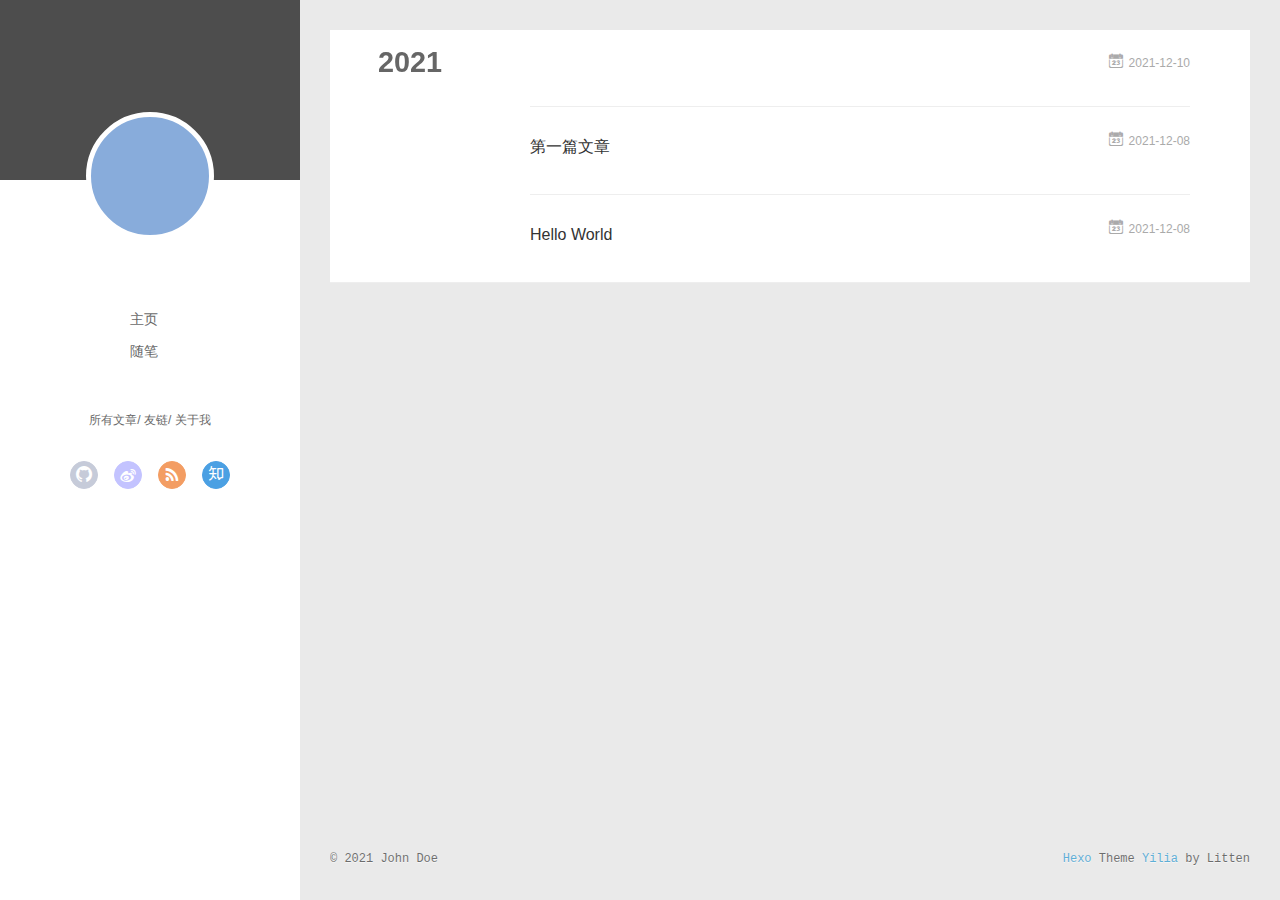
==== commit fd9a071f: "Site updated: 2021-12-10 13:07:17" ====
--- a/archives/index.html
+++ b/archives/index.html
@@ -162,6 +162,27 @@
           <a href="/archives/2021" class="archive-year">2021</a>
         </div>
         <div class="archives">
+    
+    <article class="archive-article archive-type-post">
+  <div class="archive-article-inner">
+    <header class="archive-article-header">
+      	<div class="article-meta">
+	      	<a href="/2021/12/10/%E5%B8%B8%E8%A7%81conda%E6%93%8D%E4%BD%9C/" class="archive-article-date">
+  	<time datetime="2021-12-10T04:56:57.407Z" itemprop="datePublished"><i class="icon-calendar icon"></i>2021-12-10</time>
+</a>
+        </div>
+    	 
+        <div class="article-info info-on-right">
+          
+          
+
+        </div>
+        <div class="clearfix"></div>
+    </header>
+  </div>
+</article>
+  
+    
     
     <article class="archive-article archive-type-post">
   <div class="archive-article-inner">
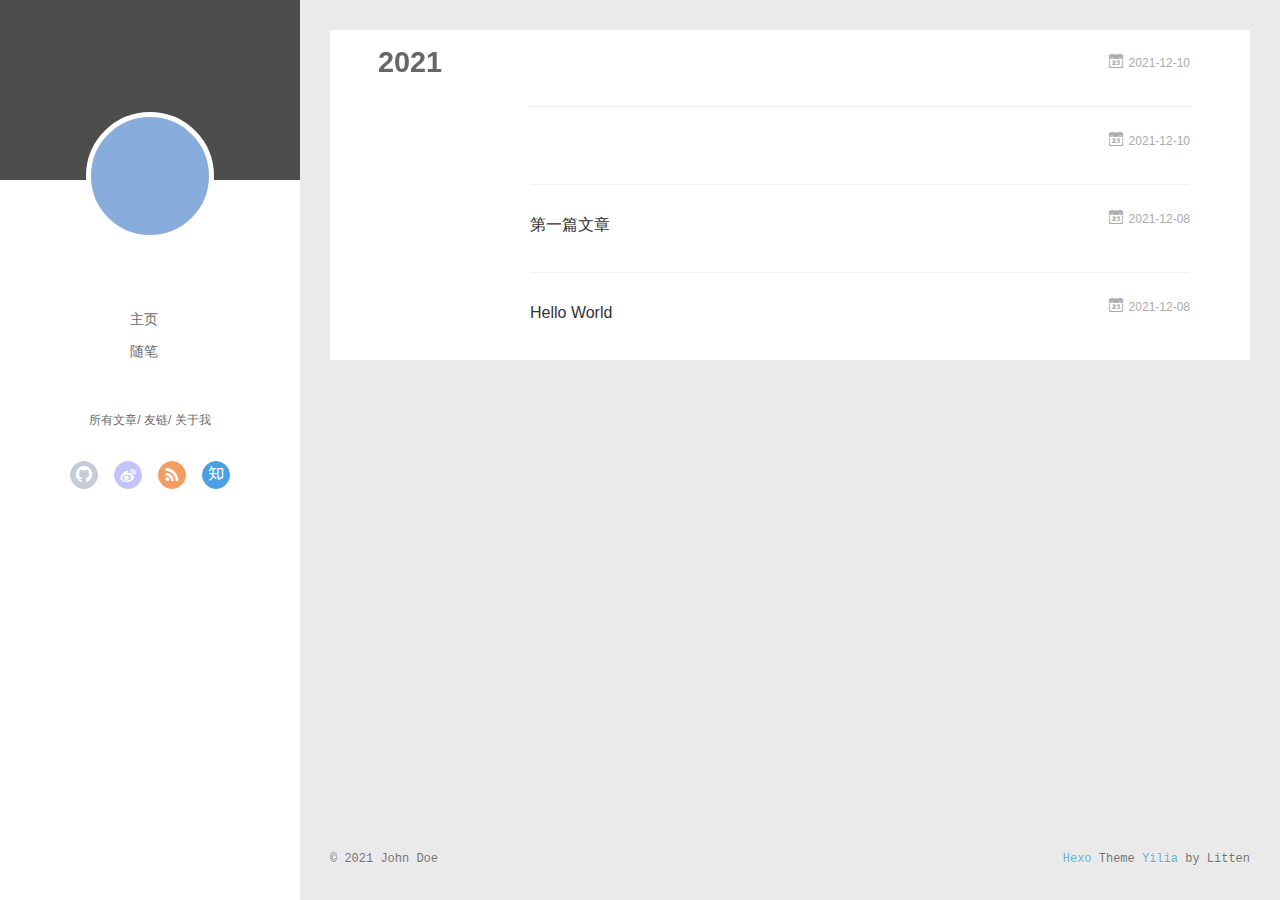
==== commit 3152d82e: "Site updated: 2021-12-10 13:09:03" ====
--- a/archives/index.html
+++ b/archives/index.html
@@ -162,6 +162,27 @@
           <a href="/archives/2021" class="archive-year">2021</a>
         </div>
         <div class="archives">
+    
+    <article class="archive-article archive-type-post">
+  <div class="archive-article-inner">
+    <header class="archive-article-header">
+      	<div class="article-meta">
+	      	<a href="/2021/12/10/%E5%B8%B8%E8%A7%81linux%E6%93%8D%E4%BD%9C/" class="archive-article-date">
+  	<time datetime="2021-12-10T05:07:57.825Z" itemprop="datePublished"><i class="icon-calendar icon"></i>2021-12-10</time>
+</a>
+        </div>
+    	 
+        <div class="article-info info-on-right">
+          
+          
+
+        </div>
+        <div class="clearfix"></div>
+    </header>
+  </div>
+</article>
+  
+    
     
     <article class="archive-article archive-type-post">
   <div class="archive-article-inner">
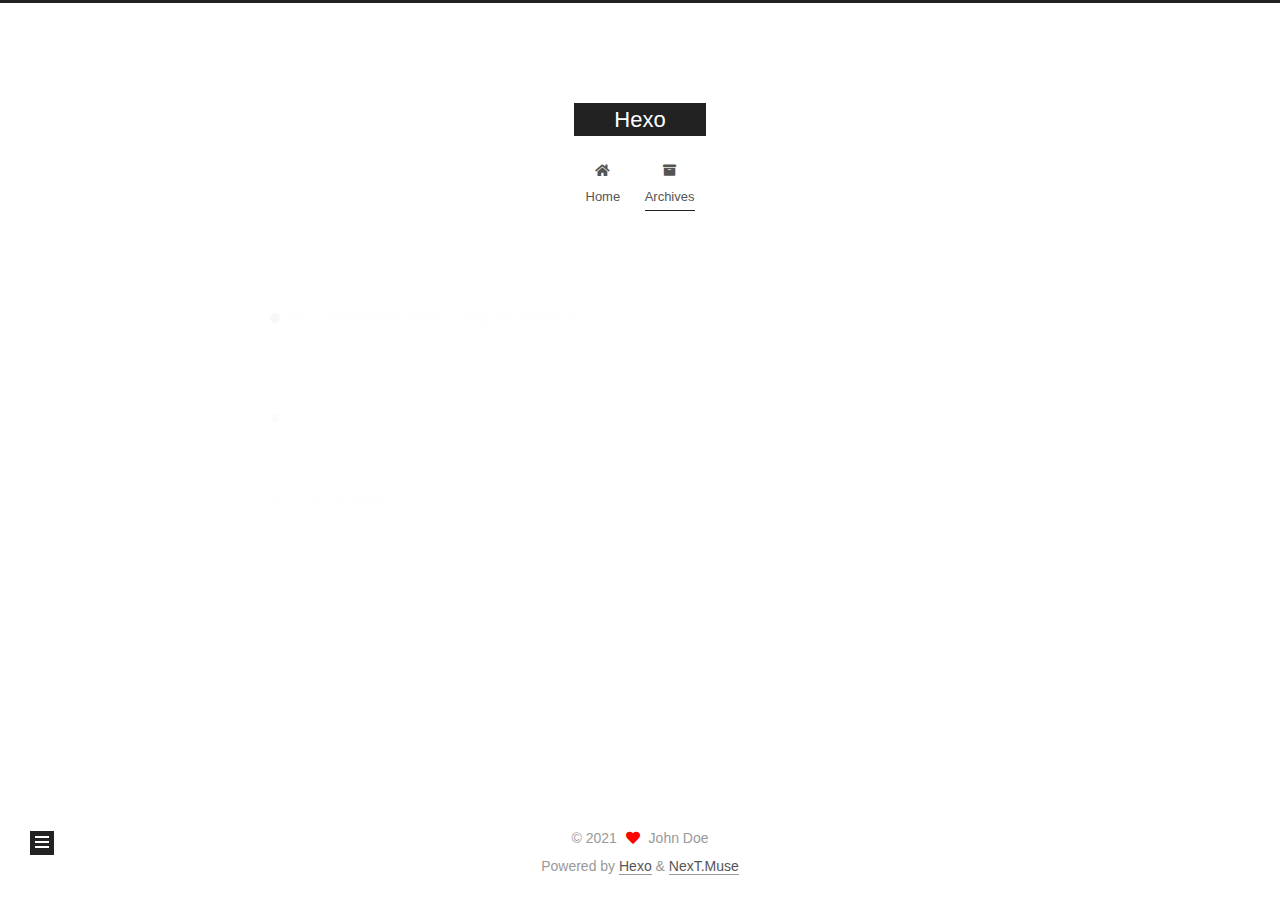
==== commit 70d2d1b4: "Site updated: 2021-12-10 14:04:17" ====
--- a/archives/index.html
+++ b/archives/index.html
@@ -1,13 +1,25 @@
 <!DOCTYPE html>
-<html>
+<html lang="en">
 <head>
-  <meta charset="utf-8">
-  
-  <meta name="renderer" content="webkit">
-  <meta http-equiv="X-UA-Compatible" content="IE=edge" >
-  <link rel="dns-prefetch" href="http://example.com">
-  <title>Archives | Hexo</title>
-  <meta name="viewport" content="width=device-width, initial-scale=1, maximum-scale=1">
+  <meta charset="UTF-8">
+<meta name="viewport" content="width=device-width, initial-scale=1, maximum-scale=2">
+<meta name="theme-color" content="#222">
+<meta name="generator" content="Hexo 5.4.0">
+  <link rel="apple-touch-icon" sizes="180x180" href="/images/apple-touch-icon-next.png">
+  <link rel="icon" type="image/png" sizes="32x32" href="/images/favicon-32x32-next.png">
+  <link rel="icon" type="image/png" sizes="16x16" href="/images/favicon-16x16-next.png">
+  <link rel="mask-icon" href="/images/logo.svg" color="#222">
+
+<link rel="stylesheet" href="/css/main.css">
+
+
+<link rel="stylesheet" href="/lib/font-awesome/css/all.min.css">
+
+<script id="hexo-configurations">
+    var NexT = window.NexT || {};
+    var CONFIG = {"hostname":"example.com","root":"/","scheme":"Muse","version":"7.8.0","exturl":false,"sidebar":{"position":"left","display":"post","padding":18,"offset":12,"onmobile":false},"copycode":{"enable":false,"show_result":false,"style":null},"back2top":{"enable":true,"sidebar":false,"scrollpercent":false},"bookmark":{"enable":false,"color":"#222","save":"auto"},"fancybox":false,"mediumzoom":false,"lazyload":false,"pangu":false,"comments":{"style":"tabs","active":null,"storage":true,"lazyload":false,"nav":null},"algolia":{"hits":{"per_page":10},"labels":{"input_placeholder":"Search for Posts","hits_empty":"We didn't find any results for the search: ${query}","hits_stats":"${hits} results found in ${time} ms"}},"localsearch":{"enable":false,"trigger":"auto","top_n_per_article":1,"unescape":false,"preload":false},"motion":{"enable":true,"async":false,"transition":{"post_block":"fadeIn","post_header":"slideDownIn","post_body":"slideDownIn","coll_header":"slideLeftIn","sidebar":"slideUpIn"}}};
+  </script>
+
   <meta property="og:type" content="website">
 <meta property="og:title" content="Hexo">
 <meta property="og:url" content="http://example.com/archives/index.html">
@@ -15,498 +27,374 @@
 <meta property="og:locale" content="en_US">
 <meta property="article:author" content="John Doe">
 <meta name="twitter:card" content="summary">
-  
-    <link rel="alternative" href="/atom.xml" title="Hexo" type="application/atom+xml">
-  
-  
-    <link rel="icon" href="/favicon.png">
-  
-  <link rel="stylesheet" type="text/css" href="/./main.0cf68a.css">
-  <style type="text/css">
-  
-    #container.show {
-      background: linear-gradient(200deg,#a0cfe4,#e8c37e);
+
+<link rel="canonical" href="http://example.com/archives/">
+
+
+<script id="page-configurations">
+  // https://hexo.io/docs/variables.html
+  CONFIG.page = {
+    sidebar: "",
+    isHome : false,
+    isPost : false,
+    lang   : 'en'
+  };
+</script>
+
+  <title>Archive | Hexo</title>
+  
+
+
+
+
+
+
+  <noscript>
+  <style>
+  .use-motion .brand,
+  .use-motion .menu-item,
+  .sidebar-inner,
+  .use-motion .post-block,
+  .use-motion .pagination,
+  .use-motion .comments,
+  .use-motion .post-header,
+  .use-motion .post-body,
+  .use-motion .collection-header { opacity: initial; }
+
+  .use-motion .site-title,
+  .use-motion .site-subtitle {
+    opacity: initial;
+    top: initial;
+  }
+
+  .use-motion .logo-line-before i { left: initial; }
+  .use-motion .logo-line-after i { right: initial; }
+  </style>
+</noscript>
+
+</head>
+
+<body itemscope itemtype="http://schema.org/WebPage">
+  <div class="container use-motion">
+    <div class="headband"></div>
+
+    <header class="header" itemscope itemtype="http://schema.org/WPHeader">
+      <div class="header-inner"><div class="site-brand-container">
+  <div class="site-nav-toggle">
+    <div class="toggle" aria-label="Toggle navigation bar">
+      <span class="toggle-line toggle-line-first"></span>
+      <span class="toggle-line toggle-line-middle"></span>
+      <span class="toggle-line toggle-line-last"></span>
+    </div>
+  </div>
+
+  <div class="site-meta">
+
+    <a href="/" class="brand" rel="start">
+      <span class="logo-line-before"><i></i></span>
+      <h1 class="site-title">Hexo</h1>
+      <span class="logo-line-after"><i></i></span>
+    </a>
+  </div>
+
+  <div class="site-nav-right">
+    <div class="toggle popup-trigger">
+    </div>
+  </div>
+</div>
+
+
+
+
+<nav class="site-nav">
+  <ul id="menu" class="main-menu menu">
+        <li class="menu-item menu-item-home">
+
+    <a href="/" rel="section"><i class="fa fa-home fa-fw"></i>Home</a>
+
+  </li>
+        <li class="menu-item menu-item-archives">
+
+    <a href="/archives/" rel="section"><i class="fa fa-archive fa-fw"></i>Archives</a>
+
+  </li>
+  </ul>
+</nav>
+
+
+
+
+</div>
+    </header>
+
+    
+  <div class="back-to-top">
+    <i class="fa fa-arrow-up"></i>
+    <span>0%</span>
+  </div>
+
+
+    <main class="main">
+      <div class="main-inner">
+        <div class="content-wrap">
+          
+
+          <div class="content archive">
+            
+
+  
+  
+  
+  <div class="post-block">
+    <div class="posts-collapse">
+      <div class="collection-title">
+        <span class="collection-header">Um..! 4 posts in total. Keep on posting.</span>
+      </div>
+
+      
+    <div class="collection-year">
+      <span class="collection-header">2021</span>
+    </div>
+
+  <article itemscope itemtype="http://schema.org/Article">
+    <header class="post-header">
+
+      <div class="post-meta">
+        <time itemprop="dateCreated"
+              datetime="2021-12-10T13:07:57+08:00"
+              content="2021-12-10">
+          12-10
+        </time>
+      </div>
+
+      <div class="post-title">
+          <a class="post-title-link" href="/2021/12/10/%E5%B8%B8%E8%A7%81linux%E6%93%8D%E4%BD%9C/" itemprop="url">
+            <span itemprop="name">Untitled</span>
+          </a>
+      </div>
+
+    </header>
+  </article>
+
+  <article itemscope itemtype="http://schema.org/Article">
+    <header class="post-header">
+
+      <div class="post-meta">
+        <time itemprop="dateCreated"
+              datetime="2021-12-10T12:56:57+08:00"
+              content="2021-12-10">
+          12-10
+        </time>
+      </div>
+
+      <div class="post-title">
+          <a class="post-title-link" href="/2021/12/10/%E5%B8%B8%E8%A7%81conda%E6%93%8D%E4%BD%9C/" itemprop="url">
+            <span itemprop="name">Untitled</span>
+          </a>
+      </div>
+
+    </header>
+  </article>
+
+  <article itemscope itemtype="http://schema.org/Article">
+    <header class="post-header">
+
+      <div class="post-meta">
+        <time itemprop="dateCreated"
+              datetime="2021-12-08T11:40:36+08:00"
+              content="2021-12-08">
+          12-08
+        </time>
+      </div>
+
+      <div class="post-title">
+          <a class="post-title-link" href="/2021/12/08/%E7%AC%AC%E4%B8%80%E7%AF%87%E6%96%87%E7%AB%A0/" itemprop="url">
+            <span itemprop="name">第一篇文章</span>
+          </a>
+      </div>
+
+    </header>
+  </article>
+
+  <article itemscope itemtype="http://schema.org/Article">
+    <header class="post-header">
+
+      <div class="post-meta">
+        <time itemprop="dateCreated"
+              datetime="2021-12-08T11:35:06+08:00"
+              content="2021-12-08">
+          12-08
+        </time>
+      </div>
+
+      <div class="post-title">
+          <a class="post-title-link" href="/2021/12/08/hello-world/" itemprop="url">
+            <span itemprop="name">Hello World</span>
+          </a>
+      </div>
+
+    </header>
+  </article>
+
+
+    </div>
+  </div>
+  
+  
+  
+
+  
+
+
+
+          </div>
+          
+
+<script>
+  window.addEventListener('tabs:register', () => {
+    let { activeClass } = CONFIG.comments;
+    if (CONFIG.comments.storage) {
+      activeClass = localStorage.getItem('comments_active') || activeClass;
     }
-  </style>
-  
-
-  
-
-<meta name="generator" content="Hexo 5.4.0"></head>
-
-<body>
-  <div id="container" q-class="show:isCtnShow">
-    <canvas id="anm-canvas" class="anm-canvas"></canvas>
-    <div class="left-col" q-class="show:isShow">
-      
-<div class="overlay" style="background: #4d4d4d"></div>
-<div class="intrude-less">
-	<header id="header" class="inner">
-		<a href="/" class="profilepic">
-			<img src="" class="js-avatar">
-		</a>
-		<hgroup>
-		  <h1 class="header-author"><a href="/"></a></h1>
-		</hgroup>
-		
-
-		<nav class="header-menu">
-			<ul>
-			
-				<li><a href="/">主页</a></li>
-	        
-				<li><a href="/tags/%E9%9A%8F%E7%AC%94/">随笔</a></li>
-	        
-			</ul>
-		</nav>
-		<nav class="header-smart-menu">
-    		
-    			
-    			<a q-on="click: openSlider(e, 'innerArchive')" href="javascript:void(0)">所有文章</a>
-    			
-            
-    			
-    			<a q-on="click: openSlider(e, 'friends')" href="javascript:void(0)">友链</a>
-    			
-            
-    			
-    			<a q-on="click: openSlider(e, 'aboutme')" href="javascript:void(0)">关于我</a>
-    			
-            
-		</nav>
-		<nav class="header-nav">
-			<div class="social">
-				
-					<a class="github" target="_blank" href="#" title="github"><i class="icon-github"></i></a>
-		        
-					<a class="weibo" target="_blank" href="#" title="weibo"><i class="icon-weibo"></i></a>
-		        
-					<a class="rss" target="_blank" href="#" title="rss"><i class="icon-rss"></i></a>
-		        
-					<a class="zhihu" target="_blank" href="#" title="zhihu"><i class="icon-zhihu"></i></a>
-		        
-			</div>
-		</nav>
-	</header>		
+    if (activeClass) {
+      let activeTab = document.querySelector(`a[href="#comment-${activeClass}"]`);
+      if (activeTab) {
+        activeTab.click();
+      }
+    }
+  });
+  if (CONFIG.comments.storage) {
+    window.addEventListener('tabs:click', event => {
+      if (!event.target.matches('.tabs-comment .tab-content .tab-pane')) return;
+      let commentClass = event.target.classList[1];
+      localStorage.setItem('comments_active', commentClass);
+    });
+  }
+</script>
+
+        </div>
+          
+  
+  <div class="toggle sidebar-toggle">
+    <span class="toggle-line toggle-line-first"></span>
+    <span class="toggle-line toggle-line-middle"></span>
+    <span class="toggle-line toggle-line-last"></span>
+  </div>
+
+  <aside class="sidebar">
+    <div class="sidebar-inner">
+
+      <ul class="sidebar-nav motion-element">
+        <li class="sidebar-nav-toc">
+          Table of Contents
+        </li>
+        <li class="sidebar-nav-overview">
+          Overview
+        </li>
+      </ul>
+
+      <!--noindex-->
+      <div class="post-toc-wrap sidebar-panel">
+      </div>
+      <!--/noindex-->
+
+      <div class="site-overview-wrap sidebar-panel">
+        <div class="site-author motion-element" itemprop="author" itemscope itemtype="http://schema.org/Person">
+  <p class="site-author-name" itemprop="name">John Doe</p>
+  <div class="site-description" itemprop="description"></div>
 </div>
+<div class="site-state-wrap motion-element">
+  <nav class="site-state">
+      <div class="site-state-item site-state-posts">
+          <a href="/archives/">
+        
+          <span class="site-state-item-count">4</span>
+          <span class="site-state-item-name">posts</span>
+        </a>
+      </div>
+  </nav>
+</div>
+
+
+
+      </div>
 
     </div>
-    <div class="mid-col" q-class="show:isShow,hide:isShow|isFalse">
-      
-<nav id="mobile-nav">
-  	<div class="overlay js-overlay" style="background: #4d4d4d"></div>
-	<div class="btnctn js-mobile-btnctn">
-  		<div class="slider-trigger list" q-on="click: openSlider(e)"><i class="icon icon-sort"></i></div>
-	</div>
-	<div class="intrude-less">
-		<header id="header" class="inner">
-			<div class="profilepic">
-				<img src="" class="js-avatar">
-			</div>
-			<hgroup>
-			  <h1 class="header-author js-header-author"></h1>
-			</hgroup>
-			
-			
-			
-				
-			
-				
-			
-			
-			
-			<nav class="header-nav">
-				<div class="social">
-					
-						<a class="github" target="_blank" href="#" title="github"><i class="icon-github"></i></a>
-			        
-						<a class="weibo" target="_blank" href="#" title="weibo"><i class="icon-weibo"></i></a>
-			        
-						<a class="rss" target="_blank" href="#" title="rss"><i class="icon-rss"></i></a>
-			        
-						<a class="zhihu" target="_blank" href="#" title="zhihu"><i class="icon-zhihu"></i></a>
-			        
-				</div>
-			</nav>
-
-			<nav class="header-menu js-header-menu">
-				<ul style="width: 50%">
-				
-				
-					<li style="width: 50%"><a href="/">主页</a></li>
-		        
-					<li style="width: 50%"><a href="/tags/%E9%9A%8F%E7%AC%94/">随笔</a></li>
-		        
-				</ul>
-			</nav>
-		</header>				
-	</div>
-	<div class="mobile-mask" style="display:none" q-show="isShow"></div>
-</nav>
-
-      <div id="wrapper" class="body-wrap">
-        <div class="menu-l">
-          <div class="canvas-wrap">
-            <canvas data-colors="#eaeaea" data-sectionHeight="100" data-contentId="js-content" id="myCanvas1" class="anm-canvas"></canvas>
-          </div>
-          <div id="js-content" class="content-ll">
-            
-  
-  
-    
-    
-      
-      
-      <section class="archives-wrap">
-        <div class="archive-year-wrap">
-          <a href="/archives/2021" class="archive-year">2021</a>
-        </div>
-        <div class="archives">
-    
-    <article class="archive-article archive-type-post">
-  <div class="archive-article-inner">
-    <header class="archive-article-header">
-      	<div class="article-meta">
-	      	<a href="/2021/12/10/%E5%B8%B8%E8%A7%81linux%E6%93%8D%E4%BD%9C/" class="archive-article-date">
-  	<time datetime="2021-12-10T05:07:57.825Z" itemprop="datePublished"><i class="icon-calendar icon"></i>2021-12-10</time>
-</a>
-        </div>
-    	 
-        <div class="article-info info-on-right">
-          
-          
-
-        </div>
-        <div class="clearfix"></div>
-    </header>
-  </div>
-</article>
-  
-    
-    
-    <article class="archive-article archive-type-post">
-  <div class="archive-article-inner">
-    <header class="archive-article-header">
-      	<div class="article-meta">
-	      	<a href="/2021/12/10/%E5%B8%B8%E8%A7%81conda%E6%93%8D%E4%BD%9C/" class="archive-article-date">
-  	<time datetime="2021-12-10T04:56:57.407Z" itemprop="datePublished"><i class="icon-calendar icon"></i>2021-12-10</time>
-</a>
-        </div>
-    	 
-        <div class="article-info info-on-right">
-          
-          
-
-        </div>
-        <div class="clearfix"></div>
-    </header>
-  </div>
-</article>
-  
-    
-    
-    <article class="archive-article archive-type-post">
-  <div class="archive-article-inner">
-    <header class="archive-article-header">
-      	<div class="article-meta">
-	      	<a href="/2021/12/08/%E7%AC%AC%E4%B8%80%E7%AF%87%E6%96%87%E7%AB%A0/" class="archive-article-date">
-  	<time datetime="2021-12-08T03:40:36.000Z" itemprop="datePublished"><i class="icon-calendar icon"></i>2021-12-08</time>
-</a>
-        </div>
-    	 
-  
-    <h1 itemprop="name">
-      <a class="archive-article-title" href="/2021/12/08/%E7%AC%AC%E4%B8%80%E7%AF%87%E6%96%87%E7%AB%A0/">第一篇文章</a>
-    </h1>
-  
-
-        <div class="article-info info-on-right">
-          
-          
-
-        </div>
-        <div class="clearfix"></div>
-    </header>
-  </div>
-</article>
-  
-    
-    
-    <article class="archive-article archive-type-post">
-  <div class="archive-article-inner">
-    <header class="archive-article-header">
-      	<div class="article-meta">
-	      	<a href="/2021/12/08/hello-world/" class="archive-article-date">
-  	<time datetime="2021-12-08T03:35:06.557Z" itemprop="datePublished"><i class="icon-calendar icon"></i>2021-12-08</time>
-</a>
-        </div>
-    	 
-  
-    <h1 itemprop="name">
-      <a class="archive-article-title" href="/2021/12/08/hello-world/">Hello World</a>
-    </h1>
-  
-
-        <div class="article-info info-on-right">
-          
-          
-
-        </div>
-        <div class="clearfix"></div>
-    </header>
-  </div>
-</article>
-  
-  
-    </div></section>
-  
-
-    
-
-
-          </div>
-        </div>
-      </div>
-      <footer id="footer">
-  <div class="outer">
-    <div id="footer-info">
-    	<div class="footer-left">
-    		&copy; 2021 John Doe
-    	</div>
-      	<div class="footer-right">
-      		<a href="http://hexo.io/" target="_blank">Hexo</a>  Theme <a href="https://github.com/litten/hexo-theme-yilia" target="_blank">Yilia</a> by Litten
-      	</div>
-    </div>
-  </div>
-</footer>
-    </div>
-    <script>
-	var yiliaConfig = {
-		mathjax: false,
-		isHome: false,
-		isPost: false,
-		isArchive: true,
-		isTag: false,
-		isCategory: false,
-		open_in_new: false,
-		toc_hide_index: true,
-		root: "/",
-		innerArchive: true,
-		showTags: false
-	}
-</script>
-
-<script>!function(t){function n(e){if(r[e])return r[e].exports;var i=r[e]={exports:{},id:e,loaded:!1};return t[e].call(i.exports,i,i.exports,n),i.loaded=!0,i.exports}var r={};n.m=t,n.c=r,n.p="./",n(0)}([function(t,n,r){r(195),t.exports=r(191)},function(t,n,r){var e=r(3),i=r(52),o=r(27),u=r(28),c=r(53),f="prototype",a=function(t,n,r){var s,l,h,v,p=t&a.F,d=t&a.G,y=t&a.S,g=t&a.P,b=t&a.B,m=d?e:y?e[n]||(e[n]={}):(e[n]||{})[f],x=d?i:i[n]||(i[n]={}),w=x[f]||(x[f]={});d&&(r=n);for(s in r)l=!p&&m&&void 0!==m[s],h=(l?m:r)[s],v=b&&l?c(h,e):g&&"function"==typeof h?c(Function.call,h):h,m&&u(m,s,h,t&a.U),x[s]!=h&&o(x,s,v),g&&w[s]!=h&&(w[s]=h)};e.core=i,a.F=1,a.G=2,a.S=4,a.P=8,a.B=16,a.W=32,a.U=64,a.R=128,t.exports=a},function(t,n,r){var e=r(6);t.exports=function(t){if(!e(t))throw TypeError(t+" is not an object!");return t}},function(t,n){var r=t.exports="undefined"!=typeof window&&window.Math==Math?window:"undefined"!=typeof self&&self.Math==Math?self:Function("return this")();"number"==typeof __g&&(__g=r)},function(t,n){t.exports=function(t){try{return!!t()}catch(t){return!0}}},function(t,n){var r=t.exports="undefined"!=typeof window&&window.Math==Math?window:"undefined"!=typeof self&&self.Math==Math?self:Function("return this")();"number"==typeof __g&&(__g=r)},function(t,n){t.exports=function(t){return"object"==typeof t?null!==t:"function"==typeof t}},function(t,n,r){var e=r(126)("wks"),i=r(76),o=r(3).Symbol,u="function"==typeof o;(t.exports=function(t){return e[t]||(e[t]=u&&o[t]||(u?o:i)("Symbol."+t))}).store=e},function(t,n){var r={}.hasOwnProperty;t.exports=function(t,n){return r.call(t,n)}},function(t,n,r){var e=r(94),i=r(33);t.exports=function(t){return e(i(t))}},function(t,n,r){t.exports=!r(4)(function(){return 7!=Object.defineProperty({},"a",{get:function(){return 7}}).a})},function(t,n,r){var e=r(2),i=r(167),o=r(50),u=Object.defineProperty;n.f=r(10)?Object.defineProperty:function(t,n,r){if(e(t),n=o(n,!0),e(r),i)try{return u(t,n,r)}catch(t){}if("get"in r||"set"in r)throw TypeError("Accessors not supported!");return"value"in r&&(t[n]=r.value),t}},function(t,n,r){t.exports=!r(18)(function(){return 7!=Object.defineProperty({},"a",{get:function(){return 7}}).a})},function(t,n,r){var e=r(14),i=r(22);t.exports=r(12)?function(t,n,r){return e.f(t,n,i(1,r))}:function(t,n,r){return t[n]=r,t}},function(t,n,r){var e=r(20),i=r(58),o=r(42),u=Object.defineProperty;n.f=r(12)?Object.defineProperty:function(t,n,r){if(e(t),n=o(n,!0),e(r),i)try{return u(t,n,r)}catch(t){}if("get"in r||"set"in r)throw TypeError("Accessors not supported!");return"value"in r&&(t[n]=r.value),t}},function(t,n,r){var e=r(40)("wks"),i=r(23),o=r(5).Symbol,u="function"==typeof o;(t.exports=function(t){return e[t]||(e[t]=u&&o[t]||(u?o:i)("Symbol."+t))}).store=e},function(t,n,r){var e=r(67),i=Math.min;t.exports=function(t){return t>0?i(e(t),9007199254740991):0}},function(t,n,r){var e=r(46);t.exports=function(t){return Object(e(t))}},function(t,n){t.exports=function(t){try{return!!t()}catch(t){return!0}}},function(t,n,r){var e=r(63),i=r(34);t.exports=Object.keys||function(t){return e(t,i)}},function(t,n,r){var e=r(21);t.exports=function(t){if(!e(t))throw TypeError(t+" is not an object!");return t}},function(t,n){t.exports=function(t){return"object"==typeof t?null!==t:"function"==typeof t}},function(t,n){t.exports=function(t,n){return{enumerable:!(1&t),configurable:!(2&t),writable:!(4&t),value:n}}},function(t,n){var r=0,e=Math.random();t.exports=function(t){return"Symbol(".concat(void 0===t?"":t,")_",(++r+e).toString(36))}},function(t,n){var r={}.hasOwnProperty;t.exports=function(t,n){return r.call(t,n)}},function(t,n){var r=t.exports={version:"2.4.0"};"number"==typeof __e&&(__e=r)},function(t,n){t.exports=function(t){if("function"!=typeof t)throw TypeError(t+" is not a function!");return t}},function(t,n,r){var e=r(11),i=r(66);t.exports=r(10)?function(t,n,r){return e.f(t,n,i(1,r))}:function(t,n,r){return t[n]=r,t}},function(t,n,r){var e=r(3),i=r(27),o=r(24),u=r(76)("src"),c="toString",f=Function[c],a=(""+f).split(c);r(52).inspectSource=function(t){return f.call(t)},(t.exports=function(t,n,r,c){var f="function"==typeof r;f&&(o(r,"name")||i(r,"name",n)),t[n]!==r&&(f&&(o(r,u)||i(r,u,t[n]?""+t[n]:a.join(String(n)))),t===e?t[n]=r:c?t[n]?t[n]=r:i(t,n,r):(delete t[n],i(t,n,r)))})(Function.prototype,c,function(){return"function"==typeof this&&this[u]||f.call(this)})},function(t,n,r){var e=r(1),i=r(4),o=r(46),u=function(t,n,r,e){var i=String(o(t)),u="<"+n;return""!==r&&(u+=" "+r+'="'+String(e).replace(/"/g,"&quot;")+'"'),u+">"+i+"</"+n+">"};t.exports=function(t,n){var r={};r[t]=n(u),e(e.P+e.F*i(function(){var n=""[t]('"');return n!==n.toLowerCase()||n.split('"').length>3}),"String",r)}},function(t,n,r){var e=r(115),i=r(46);t.exports=function(t){return e(i(t))}},function(t,n,r){var e=r(116),i=r(66),o=r(30),u=r(50),c=r(24),f=r(167),a=Object.getOwnPropertyDescriptor;n.f=r(10)?a:function(t,n){if(t=o(t),n=u(n,!0),f)try{return a(t,n)}catch(t){}if(c(t,n))return i(!e.f.call(t,n),t[n])}},function(t,n,r){var e=r(24),i=r(17),o=r(145)("IE_PROTO"),u=Object.prototype;t.exports=Object.getPrototypeOf||function(t){return t=i(t),e(t,o)?t[o]:"function"==typeof t.constructor&&t instanceof t.constructor?t.constructor.prototype:t instanceof Object?u:null}},function(t,n){t.exports=function(t){if(void 0==t)throw TypeError("Can't call method on  "+t);return t}},function(t,n){t.exports="constructor,hasOwnProperty,isPrototypeOf,propertyIsEnumerable,toLocaleString,toString,valueOf".split(",")},function(t,n){t.exports={}},function(t,n){t.exports=!0},function(t,n){n.f={}.propertyIsEnumerable},function(t,n,r){var e=r(14).f,i=r(8),o=r(15)("toStringTag");t.exports=function(t,n,r){t&&!i(t=r?t:t.prototype,o)&&e(t,o,{configurable:!0,value:n})}},function(t,n,r){var e=r(40)("keys"),i=r(23);t.exports=function(t){return e[t]||(e[t]=i(t))}},function(t,n,r){var e=r(5),i="__core-js_shared__",o=e[i]||(e[i]={});t.exports=function(t){return o[t]||(o[t]={})}},function(t,n){var r=Math.ceil,e=Math.floor;t.exports=function(t){return isNaN(t=+t)?0:(t>0?e:r)(t)}},function(t,n,r){var e=r(21);t.exports=function(t,n){if(!e(t))return t;var r,i;if(n&&"function"==typeof(r=t.toString)&&!e(i=r.call(t)))return i;if("function"==typeof(r=t.valueOf)&&!e(i=r.call(t)))return i;if(!n&&"function"==typeof(r=t.toString)&&!e(i=r.call(t)))return i;throw TypeError("Can't convert object to primitive value")}},function(t,n,r){var e=r(5),i=r(25),o=r(36),u=r(44),c=r(14).f;t.exports=function(t){var n=i.Symbol||(i.Symbol=o?{}:e.Symbol||{});"_"==t.charAt(0)||t in n||c(n,t,{value:u.f(t)})}},function(t,n,r){n.f=r(15)},function(t,n){var r={}.toString;t.exports=function(t){return r.call(t).slice(8,-1)}},function(t,n){t.exports=function(t){if(void 0==t)throw TypeError("Can't call method on  "+t);return t}},function(t,n,r){var e=r(4);t.exports=function(t,n){return!!t&&e(function(){n?t.call(null,function(){},1):t.call(null)})}},function(t,n,r){var e=r(53),i=r(115),o=r(17),u=r(16),c=r(203);t.exports=function(t,n){var r=1==t,f=2==t,a=3==t,s=4==t,l=6==t,h=5==t||l,v=n||c;return function(n,c,p){for(var d,y,g=o(n),b=i(g),m=e(c,p,3),x=u(b.length),w=0,S=r?v(n,x):f?v(n,0):void 0;x>w;w++)if((h||w in b)&&(d=b[w],y=m(d,w,g),t))if(r)S[w]=y;else if(y)switch(t){case 3:return!0;case 5:return d;case 6:return w;case 2:S.push(d)}else if(s)return!1;return l?-1:a||s?s:S}}},function(t,n,r){var e=r(1),i=r(52),o=r(4);t.exports=function(t,n){var r=(i.Object||{})[t]||Object[t],u={};u[t]=n(r),e(e.S+e.F*o(function(){r(1)}),"Object",u)}},function(t,n,r){var e=r(6);t.exports=function(t,n){if(!e(t))return t;var r,i;if(n&&"function"==typeof(r=t.toString)&&!e(i=r.call(t)))return i;if("function"==typeof(r=t.valueOf)&&!e(i=r.call(t)))return i;if(!n&&"function"==typeof(r=t.toString)&&!e(i=r.call(t)))return i;throw TypeError("Can't convert object to primitive value")}},function(t,n,r){var e=r(5),i=r(25),o=r(91),u=r(13),c="prototype",f=function(t,n,r){var a,s,l,h=t&f.F,v=t&f.G,p=t&f.S,d=t&f.P,y=t&f.B,g=t&f.W,b=v?i:i[n]||(i[n]={}),m=b[c],x=v?e:p?e[n]:(e[n]||{})[c];v&&(r=n);for(a in r)(s=!h&&x&&void 0!==x[a])&&a in b||(l=s?x[a]:r[a],b[a]=v&&"function"!=typeof x[a]?r[a]:y&&s?o(l,e):g&&x[a]==l?function(t){var n=function(n,r,e){if(this instanceof t){switch(arguments.length){case 0:return new t;case 1:return new t(n);case 2:return new t(n,r)}return new t(n,r,e)}return t.apply(this,arguments)};return n[c]=t[c],n}(l):d&&"function"==typeof l?o(Function.call,l):l,d&&((b.virtual||(b.virtual={}))[a]=l,t&f.R&&m&&!m[a]&&u(m,a,l)))};f.F=1,f.G=2,f.S=4,f.P=8,f.B=16,f.W=32,f.U=64,f.R=128,t.exports=f},function(t,n){var r=t.exports={version:"2.4.0"};"number"==typeof __e&&(__e=r)},function(t,n,r){var e=r(26);t.exports=function(t,n,r){if(e(t),void 0===n)return t;switch(r){case 1:return function(r){return t.call(n,r)};case 2:return function(r,e){return t.call(n,r,e)};case 3:return function(r,e,i){return t.call(n,r,e,i)}}return function(){return t.apply(n,arguments)}}},function(t,n,r){var e=r(183),i=r(1),o=r(126)("metadata"),u=o.store||(o.store=new(r(186))),c=function(t,n,r){var i=u.get(t);if(!i){if(!r)return;u.set(t,i=new e)}var o=i.get(n);if(!o){if(!r)return;i.set(n,o=new e)}return o},f=function(t,n,r){var e=c(n,r,!1);return void 0!==e&&e.has(t)},a=function(t,n,r){var e=c(n,r,!1);return void 0===e?void 0:e.get(t)},s=function(t,n,r,e){c(r,e,!0).set(t,n)},l=function(t,n){var r=c(t,n,!1),e=[];return r&&r.forEach(function(t,n){e.push(n)}),e},h=function(t){return void 0===t||"symbol"==typeof t?t:String(t)},v=function(t){i(i.S,"Reflect",t)};t.exports={store:u,map:c,has:f,get:a,set:s,keys:l,key:h,exp:v}},function(t,n,r){"use strict";if(r(10)){var e=r(69),i=r(3),o=r(4),u=r(1),c=r(127),f=r(152),a=r(53),s=r(68),l=r(66),h=r(27),v=r(73),p=r(67),d=r(16),y=r(75),g=r(50),b=r(24),m=r(180),x=r(114),w=r(6),S=r(17),_=r(137),O=r(70),E=r(32),P=r(71).f,j=r(154),F=r(76),M=r(7),A=r(48),N=r(117),T=r(146),I=r(155),k=r(80),L=r(123),R=r(74),C=r(130),D=r(160),U=r(11),W=r(31),G=U.f,B=W.f,V=i.RangeError,z=i.TypeError,q=i.Uint8Array,K="ArrayBuffer",J="Shared"+K,Y="BYTES_PER_ELEMENT",H="prototype",$=Array[H],X=f.ArrayBuffer,Q=f.DataView,Z=A(0),tt=A(2),nt=A(3),rt=A(4),et=A(5),it=A(6),ot=N(!0),ut=N(!1),ct=I.values,ft=I.keys,at=I.entries,st=$.lastIndexOf,lt=$.reduce,ht=$.reduceRight,vt=$.join,pt=$.sort,dt=$.slice,yt=$.toString,gt=$.toLocaleString,bt=M("iterator"),mt=M("toStringTag"),xt=F("typed_constructor"),wt=F("def_constructor"),St=c.CONSTR,_t=c.TYPED,Ot=c.VIEW,Et="Wrong length!",Pt=A(1,function(t,n){return Tt(T(t,t[wt]),n)}),jt=o(function(){return 1===new q(new Uint16Array([1]).buffer)[0]}),Ft=!!q&&!!q[H].set&&o(function(){new q(1).set({})}),Mt=function(t,n){if(void 0===t)throw z(Et);var r=+t,e=d(t);if(n&&!m(r,e))throw V(Et);return e},At=function(t,n){var r=p(t);if(r<0||r%n)throw V("Wrong offset!");return r},Nt=function(t){if(w(t)&&_t in t)return t;throw z(t+" is not a typed array!")},Tt=function(t,n){if(!(w(t)&&xt in t))throw z("It is not a typed array constructor!");return new t(n)},It=function(t,n){return kt(T(t,t[wt]),n)},kt=function(t,n){for(var r=0,e=n.length,i=Tt(t,e);e>r;)i[r]=n[r++];return i},Lt=function(t,n,r){G(t,n,{get:function(){return this._d[r]}})},Rt=function(t){var n,r,e,i,o,u,c=S(t),f=arguments.length,s=f>1?arguments[1]:void 0,l=void 0!==s,h=j(c);if(void 0!=h&&!_(h)){for(u=h.call(c),e=[],n=0;!(o=u.next()).done;n++)e.push(o.value);c=e}for(l&&f>2&&(s=a(s,arguments[2],2)),n=0,r=d(c.length),i=Tt(this,r);r>n;n++)i[n]=l?s(c[n],n):c[n];return i},Ct=function(){for(var t=0,n=arguments.length,r=Tt(this,n);n>t;)r[t]=arguments[t++];return r},Dt=!!q&&o(function(){gt.call(new q(1))}),Ut=function(){return gt.apply(Dt?dt.call(Nt(this)):Nt(this),arguments)},Wt={copyWithin:function(t,n){return D.call(Nt(this),t,n,arguments.length>2?arguments[2]:void 0)},every:function(t){return rt(Nt(this),t,arguments.length>1?arguments[1]:void 0)},fill:function(t){return C.apply(Nt(this),arguments)},filter:function(t){return It(this,tt(Nt(this),t,arguments.length>1?arguments[1]:void 0))},find:function(t){return et(Nt(this),t,arguments.length>1?arguments[1]:void 0)},findIndex:function(t){return it(Nt(this),t,arguments.length>1?arguments[1]:void 0)},forEach:function(t){Z(Nt(this),t,arguments.length>1?arguments[1]:void 0)},indexOf:function(t){return ut(Nt(this),t,arguments.length>1?arguments[1]:void 0)},includes:function(t){return ot(Nt(this),t,arguments.length>1?arguments[1]:void 0)},join:function(t){return vt.apply(Nt(this),arguments)},lastIndexOf:function(t){return st.apply(Nt(this),arguments)},map:function(t){return Pt(Nt(this),t,arguments.length>1?arguments[1]:void 0)},reduce:function(t){return lt.apply(Nt(this),arguments)},reduceRight:function(t){return ht.apply(Nt(this),arguments)},reverse:function(){for(var t,n=this,r=Nt(n).length,e=Math.floor(r/2),i=0;i<e;)t=n[i],n[i++]=n[--r],n[r]=t;return n},some:function(t){return nt(Nt(this),t,arguments.length>1?arguments[1]:void 0)},sort:function(t){return pt.call(Nt(this),t)},subarray:function(t,n){var r=Nt(this),e=r.length,i=y(t,e);return new(T(r,r[wt]))(r.buffer,r.byteOffset+i*r.BYTES_PER_ELEMENT,d((void 0===n?e:y(n,e))-i))}},Gt=function(t,n){return It(this,dt.call(Nt(this),t,n))},Bt=function(t){Nt(this);var n=At(arguments[1],1),r=this.length,e=S(t),i=d(e.length),o=0;if(i+n>r)throw V(Et);for(;o<i;)this[n+o]=e[o++]},Vt={entries:function(){return at.call(Nt(this))},keys:function(){return ft.call(Nt(this))},values:function(){return ct.call(Nt(this))}},zt=function(t,n){return w(t)&&t[_t]&&"symbol"!=typeof n&&n in t&&String(+n)==String(n)},qt=function(t,n){return zt(t,n=g(n,!0))?l(2,t[n]):B(t,n)},Kt=function(t,n,r){return!(zt(t,n=g(n,!0))&&w(r)&&b(r,"value"))||b(r,"get")||b(r,"set")||r.configurable||b(r,"writable")&&!r.writable||b(r,"enumerable")&&!r.enumerable?G(t,n,r):(t[n]=r.value,t)};St||(W.f=qt,U.f=Kt),u(u.S+u.F*!St,"Object",{getOwnPropertyDescriptor:qt,defineProperty:Kt}),o(function(){yt.call({})})&&(yt=gt=function(){return vt.call(this)});var Jt=v({},Wt);v(Jt,Vt),h(Jt,bt,Vt.values),v(Jt,{slice:Gt,set:Bt,constructor:function(){},toString:yt,toLocaleString:Ut}),Lt(Jt,"buffer","b"),Lt(Jt,"byteOffset","o"),Lt(Jt,"byteLength","l"),Lt(Jt,"length","e"),G(Jt,mt,{get:function(){return this[_t]}}),t.exports=function(t,n,r,f){f=!!f;var a=t+(f?"Clamped":"")+"Array",l="Uint8Array"!=a,v="get"+t,p="set"+t,y=i[a],g=y||{},b=y&&E(y),m=!y||!c.ABV,S={},_=y&&y[H],j=function(t,r){var e=t._d;return e.v[v](r*n+e.o,jt)},F=function(t,r,e){var i=t._d;f&&(e=(e=Math.round(e))<0?0:e>255?255:255&e),i.v[p](r*n+i.o,e,jt)},M=function(t,n){G(t,n,{get:function(){return j(this,n)},set:function(t){return F(this,n,t)},enumerable:!0})};m?(y=r(function(t,r,e,i){s(t,y,a,"_d");var o,u,c,f,l=0,v=0;if(w(r)){if(!(r instanceof X||(f=x(r))==K||f==J))return _t in r?kt(y,r):Rt.call(y,r);o=r,v=At(e,n);var p=r.byteLength;if(void 0===i){if(p%n)throw V(Et);if((u=p-v)<0)throw V(Et)}else if((u=d(i)*n)+v>p)throw V(Et);c=u/n}else c=Mt(r,!0),u=c*n,o=new X(u);for(h(t,"_d",{b:o,o:v,l:u,e:c,v:new Q(o)});l<c;)M(t,l++)}),_=y[H]=O(Jt),h(_,"constructor",y)):L(function(t){new y(null),new y(t)},!0)||(y=r(function(t,r,e,i){s(t,y,a);var o;return w(r)?r instanceof X||(o=x(r))==K||o==J?void 0!==i?new g(r,At(e,n),i):void 0!==e?new g(r,At(e,n)):new g(r):_t in r?kt(y,r):Rt.call(y,r):new g(Mt(r,l))}),Z(b!==Function.prototype?P(g).concat(P(b)):P(g),function(t){t in y||h(y,t,g[t])}),y[H]=_,e||(_.constructor=y));var A=_[bt],N=!!A&&("values"==A.name||void 0==A.name),T=Vt.values;h(y,xt,!0),h(_,_t,a),h(_,Ot,!0),h(_,wt,y),(f?new y(1)[mt]==a:mt in _)||G(_,mt,{get:function(){return a}}),S[a]=y,u(u.G+u.W+u.F*(y!=g),S),u(u.S,a,{BYTES_PER_ELEMENT:n,from:Rt,of:Ct}),Y in _||h(_,Y,n),u(u.P,a,Wt),R(a),u(u.P+u.F*Ft,a,{set:Bt}),u(u.P+u.F*!N,a,Vt),u(u.P+u.F*(_.toString!=yt),a,{toString:yt}),u(u.P+u.F*o(function(){new y(1).slice()}),a,{slice:Gt}),u(u.P+u.F*(o(function(){return[1,2].toLocaleString()!=new y([1,2]).toLocaleString()})||!o(function(){_.toLocaleString.call([1,2])})),a,{toLocaleString:Ut}),k[a]=N?A:T,e||N||h(_,bt,T)}}else t.exports=function(){}},function(t,n){var r={}.toString;t.exports=function(t){return r.call(t).slice(8,-1)}},function(t,n,r){var e=r(21),i=r(5).document,o=e(i)&&e(i.createElement);t.exports=function(t){return o?i.createElement(t):{}}},function(t,n,r){t.exports=!r(12)&&!r(18)(function(){return 7!=Object.defineProperty(r(57)("div"),"a",{get:function(){return 7}}).a})},function(t,n,r){"use strict";var e=r(36),i=r(51),o=r(64),u=r(13),c=r(8),f=r(35),a=r(96),s=r(38),l=r(103),h=r(15)("iterator"),v=!([].keys&&"next"in[].keys()),p="keys",d="values",y=function(){return this};t.exports=function(t,n,r,g,b,m,x){a(r,n,g);var w,S,_,O=function(t){if(!v&&t in F)return F[t];switch(t){case p:case d:return function(){return new r(this,t)}}return function(){return new r(this,t)}},E=n+" Iterator",P=b==d,j=!1,F=t.prototype,M=F[h]||F["@@iterator"]||b&&F[b],A=M||O(b),N=b?P?O("entries"):A:void 0,T="Array"==n?F.entries||M:M;if(T&&(_=l(T.call(new t)))!==Object.prototype&&(s(_,E,!0),e||c(_,h)||u(_,h,y)),P&&M&&M.name!==d&&(j=!0,A=function(){return M.call(this)}),e&&!x||!v&&!j&&F[h]||u(F,h,A),f[n]=A,f[E]=y,b)if(w={values:P?A:O(d),keys:m?A:O(p),entries:N},x)for(S in w)S in F||o(F,S,w[S]);else i(i.P+i.F*(v||j),n,w);return w}},function(t,n,r){var e=r(20),i=r(100),o=r(34),u=r(39)("IE_PROTO"),c=function(){},f="prototype",a=function(){var t,n=r(57)("iframe"),e=o.length;for(n.style.display="none",r(93).appendChild(n),n.src="javascript:",t=n.contentWindow.document,t.open(),t.write("<script>document.F=Object<\/script>"),t.close(),a=t.F;e--;)delete a[f][o[e]];return a()};t.exports=Object.create||function(t,n){var r;return null!==t?(c[f]=e(t),r=new c,c[f]=null,r[u]=t):r=a(),void 0===n?r:i(r,n)}},function(t,n,r){var e=r(63),i=r(34).concat("length","prototype");n.f=Object.getOwnPropertyNames||function(t){return e(t,i)}},function(t,n){n.f=Object.getOwnPropertySymbols},function(t,n,r){var e=r(8),i=r(9),o=r(90)(!1),u=r(39)("IE_PROTO");t.exports=function(t,n){var r,c=i(t),f=0,a=[];for(r in c)r!=u&&e(c,r)&&a.push(r);for(;n.length>f;)e(c,r=n[f++])&&(~o(a,r)||a.push(r));return a}},function(t,n,r){t.exports=r(13)},function(t,n,r){var e=r(76)("meta"),i=r(6),o=r(24),u=r(11).f,c=0,f=Object.isExtensible||function(){return!0},a=!r(4)(function(){return f(Object.preventExtensions({}))}),s=function(t){u(t,e,{value:{i:"O"+ ++c,w:{}}})},l=function(t,n){if(!i(t))return"symbol"==typeof t?t:("string"==typeof t?"S":"P")+t;if(!o(t,e)){if(!f(t))return"F";if(!n)return"E";s(t)}return t[e].i},h=function(t,n){if(!o(t,e)){if(!f(t))return!0;if(!n)return!1;s(t)}return t[e].w},v=function(t){return a&&p.NEED&&f(t)&&!o(t,e)&&s(t),t},p=t.exports={KEY:e,NEED:!1,fastKey:l,getWeak:h,onFreeze:v}},function(t,n){t.exports=function(t,n){return{enumerable:!(1&t),configurable:!(2&t),writable:!(4&t),value:n}}},function(t,n){var r=Math.ceil,e=Math.floor;t.exports=function(t){return isNaN(t=+t)?0:(t>0?e:r)(t)}},function(t,n){t.exports=function(t,n,r,e){if(!(t instanceof n)||void 0!==e&&e in t)throw TypeError(r+": incorrect invocation!");return t}},function(t,n){t.exports=!1},function(t,n,r){var e=r(2),i=r(173),o=r(133),u=r(145)("IE_PROTO"),c=function(){},f="prototype",a=function(){var t,n=r(132)("iframe"),e=o.length;for(n.style.display="none",r(135).appendChild(n),n.src="javascript:",t=n.contentWindow.document,t.open(),t.write("<script>document.F=Object<\/script>"),t.close(),a=t.F;e--;)delete a[f][o[e]];return a()};t.exports=Object.create||function(t,n){var r;return null!==t?(c[f]=e(t),r=new c,c[f]=null,r[u]=t):r=a(),void 0===n?r:i(r,n)}},function(t,n,r){var e=r(175),i=r(133).concat("length","prototype");n.f=Object.getOwnPropertyNames||function(t){return e(t,i)}},function(t,n,r){var e=r(175),i=r(133);t.exports=Object.keys||function(t){return e(t,i)}},function(t,n,r){var e=r(28);t.exports=function(t,n,r){for(var i in n)e(t,i,n[i],r);return t}},function(t,n,r){"use strict";var e=r(3),i=r(11),o=r(10),u=r(7)("species");t.exports=function(t){var n=e[t];o&&n&&!n[u]&&i.f(n,u,{configurable:!0,get:function(){return this}})}},function(t,n,r){var e=r(67),i=Math.max,o=Math.min;t.exports=function(t,n){return t=e(t),t<0?i(t+n,0):o(t,n)}},function(t,n){var r=0,e=Math.random();t.exports=function(t){return"Symbol(".concat(void 0===t?"":t,")_",(++r+e).toString(36))}},function(t,n,r){var e=r(33);t.exports=function(t){return Object(e(t))}},function(t,n,r){var e=r(7)("unscopables"),i=Array.prototype;void 0==i[e]&&r(27)(i,e,{}),t.exports=function(t){i[e][t]=!0}},function(t,n,r){var e=r(53),i=r(169),o=r(137),u=r(2),c=r(16),f=r(154),a={},s={},n=t.exports=function(t,n,r,l,h){var v,p,d,y,g=h?function(){return t}:f(t),b=e(r,l,n?2:1),m=0;if("function"!=typeof g)throw TypeError(t+" is not iterable!");if(o(g)){for(v=c(t.length);v>m;m++)if((y=n?b(u(p=t[m])[0],p[1]):b(t[m]))===a||y===s)return y}else for(d=g.call(t);!(p=d.next()).done;)if((y=i(d,b,p.value,n))===a||y===s)return y};n.BREAK=a,n.RETURN=s},function(t,n){t.exports={}},function(t,n,r){var e=r(11).f,i=r(24),o=r(7)("toStringTag");t.exports=function(t,n,r){t&&!i(t=r?t:t.prototype,o)&&e(t,o,{configurable:!0,value:n})}},function(t,n,r){var e=r(1),i=r(46),o=r(4),u=r(150),c="["+u+"]",f="​-",a=RegExp("^"+c+c+"*"),s=RegExp(c+c+"*$"),l=function(t,n,r){var i={},c=o(function(){return!!u[t]()||f[t]()!=f}),a=i[t]=c?n(h):u[t];r&&(i[r]=a),e(e.P+e.F*c,"String",i)},h=l.trim=function(t,n){return t=String(i(t)),1&n&&(t=t.replace(a,"")),2&n&&(t=t.replace(s,"")),t};t.exports=l},function(t,n,r){t.exports={default:r(86),__esModule:!0}},function(t,n,r){t.exports={default:r(87),__esModule:!0}},function(t,n,r){"use strict";function e(t){return t&&t.__esModule?t:{default:t}}n.__esModule=!0;var i=r(84),o=e(i),u=r(83),c=e(u),f="function"==typeof c.default&&"symbol"==typeof o.default?function(t){return typeof t}:function(t){return t&&"function"==typeof c.default&&t.constructor===c.default&&t!==c.default.prototype?"symbol":typeof t};n.default="function"==typeof c.default&&"symbol"===f(o.default)?function(t){return void 0===t?"undefined":f(t)}:function(t){return t&&"function"==typeof c.default&&t.constructor===c.default&&t!==c.default.prototype?"symbol":void 0===t?"undefined":f(t)}},function(t,n,r){r(110),r(108),r(111),r(112),t.exports=r(25).Symbol},function(t,n,r){r(109),r(113),t.exports=r(44).f("iterator")},function(t,n){t.exports=function(t){if("function"!=typeof t)throw TypeError(t+" is not a function!");return t}},function(t,n){t.exports=function(){}},function(t,n,r){var e=r(9),i=r(106),o=r(105);t.exports=function(t){return function(n,r,u){var c,f=e(n),a=i(f.length),s=o(u,a);if(t&&r!=r){for(;a>s;)if((c=f[s++])!=c)return!0}else for(;a>s;s++)if((t||s in f)&&f[s]===r)return t||s||0;return!t&&-1}}},function(t,n,r){var e=r(88);t.exports=function(t,n,r){if(e(t),void 0===n)return t;switch(r){case 1:return function(r){return t.call(n,r)};case 2:return function(r,e){return t.call(n,r,e)};case 3:return function(r,e,i){return t.call(n,r,e,i)}}return function(){return t.apply(n,arguments)}}},function(t,n,r){var e=r(19),i=r(62),o=r(37);t.exports=function(t){var n=e(t),r=i.f;if(r)for(var u,c=r(t),f=o.f,a=0;c.length>a;)f.call(t,u=c[a++])&&n.push(u);return n}},function(t,n,r){t.exports=r(5).document&&document.documentElement},function(t,n,r){var e=r(56);t.exports=Object("z").propertyIsEnumerable(0)?Object:function(t){return"String"==e(t)?t.split(""):Object(t)}},function(t,n,r){var e=r(56);t.exports=Array.isArray||function(t){return"Array"==e(t)}},function(t,n,r){"use strict";var e=r(60),i=r(22),o=r(38),u={};r(13)(u,r(15)("iterator"),function(){return this}),t.exports=function(t,n,r){t.prototype=e(u,{next:i(1,r)}),o(t,n+" Iterator")}},function(t,n){t.exports=function(t,n){return{value:n,done:!!t}}},function(t,n,r){var e=r(19),i=r(9);t.exports=function(t,n){for(var r,o=i(t),u=e(o),c=u.length,f=0;c>f;)if(o[r=u[f++]]===n)return r}},function(t,n,r){var e=r(23)("meta"),i=r(21),o=r(8),u=r(14).f,c=0,f=Object.isExtensible||function(){return!0},a=!r(18)(function(){return f(Object.preventExtensions({}))}),s=function(t){u(t,e,{value:{i:"O"+ ++c,w:{}}})},l=function(t,n){if(!i(t))return"symbol"==typeof t?t:("string"==typeof t?"S":"P")+t;if(!o(t,e)){if(!f(t))return"F";if(!n)return"E";s(t)}return t[e].i},h=function(t,n){if(!o(t,e)){if(!f(t))return!0;if(!n)return!1;s(t)}return t[e].w},v=function(t){return a&&p.NEED&&f(t)&&!o(t,e)&&s(t),t},p=t.exports={KEY:e,NEED:!1,fastKey:l,getWeak:h,onFreeze:v}},function(t,n,r){var e=r(14),i=r(20),o=r(19);t.exports=r(12)?Object.defineProperties:function(t,n){i(t);for(var r,u=o(n),c=u.length,f=0;c>f;)e.f(t,r=u[f++],n[r]);return t}},function(t,n,r){var e=r(37),i=r(22),o=r(9),u=r(42),c=r(8),f=r(58),a=Object.getOwnPropertyDescriptor;n.f=r(12)?a:function(t,n){if(t=o(t),n=u(n,!0),f)try{return a(t,n)}catch(t){}if(c(t,n))return i(!e.f.call(t,n),t[n])}},function(t,n,r){var e=r(9),i=r(61).f,o={}.toString,u="object"==typeof window&&window&&Object.getOwnPropertyNames?Object.getOwnPropertyNames(window):[],c=function(t){try{return i(t)}catch(t){return u.slice()}};t.exports.f=function(t){return u&&"[object Window]"==o.call(t)?c(t):i(e(t))}},function(t,n,r){var e=r(8),i=r(77),o=r(39)("IE_PROTO"),u=Object.prototype;t.exports=Object.getPrototypeOf||function(t){return t=i(t),e(t,o)?t[o]:"function"==typeof t.constructor&&t instanceof t.constructor?t.constructor.prototype:t instanceof Object?u:null}},function(t,n,r){var e=r(41),i=r(33);t.exports=function(t){return function(n,r){var o,u,c=String(i(n)),f=e(r),a=c.length;return f<0||f>=a?t?"":void 0:(o=c.charCodeAt(f),o<55296||o>56319||f+1===a||(u=c.charCodeAt(f+1))<56320||u>57343?t?c.charAt(f):o:t?c.slice(f,f+2):u-56320+(o-55296<<10)+65536)}}},function(t,n,r){var e=r(41),i=Math.max,o=Math.min;t.exports=function(t,n){return t=e(t),t<0?i(t+n,0):o(t,n)}},function(t,n,r){var e=r(41),i=Math.min;t.exports=function(t){return t>0?i(e(t),9007199254740991):0}},function(t,n,r){"use strict";var e=r(89),i=r(97),o=r(35),u=r(9);t.exports=r(59)(Array,"Array",function(t,n){this._t=u(t),this._i=0,this._k=n},function(){var t=this._t,n=this._k,r=this._i++;return!t||r>=t.length?(this._t=void 0,i(1)):"keys"==n?i(0,r):"values"==n?i(0,t[r]):i(0,[r,t[r]])},"values"),o.Arguments=o.Array,e("keys"),e("values"),e("entries")},function(t,n){},function(t,n,r){"use strict";var e=r(104)(!0);r(59)(String,"String",function(t){this._t=String(t),this._i=0},function(){var t,n=this._t,r=this._i;return r>=n.length?{value:void 0,done:!0}:(t=e(n,r),this._i+=t.length,{value:t,done:!1})})},function(t,n,r){"use strict";var e=r(5),i=r(8),o=r(12),u=r(51),c=r(64),f=r(99).KEY,a=r(18),s=r(40),l=r(38),h=r(23),v=r(15),p=r(44),d=r(43),y=r(98),g=r(92),b=r(95),m=r(20),x=r(9),w=r(42),S=r(22),_=r(60),O=r(102),E=r(101),P=r(14),j=r(19),F=E.f,M=P.f,A=O.f,N=e.Symbol,T=e.JSON,I=T&&T.stringify,k="prototype",L=v("_hidden"),R=v("toPrimitive"),C={}.propertyIsEnumerable,D=s("symbol-registry"),U=s("symbols"),W=s("op-symbols"),G=Object[k],B="function"==typeof N,V=e.QObject,z=!V||!V[k]||!V[k].findChild,q=o&&a(function(){return 7!=_(M({},"a",{get:function(){return M(this,"a",{value:7}).a}})).a})?function(t,n,r){var e=F(G,n);e&&delete G[n],M(t,n,r),e&&t!==G&&M(G,n,e)}:M,K=function(t){var n=U[t]=_(N[k]);return n._k=t,n},J=B&&"symbol"==typeof N.iterator?function(t){return"symbol"==typeof t}:function(t){return t instanceof N},Y=function(t,n,r){return t===G&&Y(W,n,r),m(t),n=w(n,!0),m(r),i(U,n)?(r.enumerable?(i(t,L)&&t[L][n]&&(t[L][n]=!1),r=_(r,{enumerable:S(0,!1)})):(i(t,L)||M(t,L,S(1,{})),t[L][n]=!0),q(t,n,r)):M(t,n,r)},H=function(t,n){m(t);for(var r,e=g(n=x(n)),i=0,o=e.length;o>i;)Y(t,r=e[i++],n[r]);return t},$=function(t,n){return void 0===n?_(t):H(_(t),n)},X=function(t){var n=C.call(this,t=w(t,!0));return!(this===G&&i(U,t)&&!i(W,t))&&(!(n||!i(this,t)||!i(U,t)||i(this,L)&&this[L][t])||n)},Q=function(t,n){if(t=x(t),n=w(n,!0),t!==G||!i(U,n)||i(W,n)){var r=F(t,n);return!r||!i(U,n)||i(t,L)&&t[L][n]||(r.enumerable=!0),r}},Z=function(t){for(var n,r=A(x(t)),e=[],o=0;r.length>o;)i(U,n=r[o++])||n==L||n==f||e.push(n);return e},tt=function(t){for(var n,r=t===G,e=A(r?W:x(t)),o=[],u=0;e.length>u;)!i(U,n=e[u++])||r&&!i(G,n)||o.push(U[n]);return o};B||(N=function(){if(this instanceof N)throw TypeError("Symbol is not a constructor!");var t=h(arguments.length>0?arguments[0]:void 0),n=function(r){this===G&&n.call(W,r),i(this,L)&&i(this[L],t)&&(this[L][t]=!1),q(this,t,S(1,r))};return o&&z&&q(G,t,{configurable:!0,set:n}),K(t)},c(N[k],"toString",function(){return this._k}),E.f=Q,P.f=Y,r(61).f=O.f=Z,r(37).f=X,r(62).f=tt,o&&!r(36)&&c(G,"propertyIsEnumerable",X,!0),p.f=function(t){return K(v(t))}),u(u.G+u.W+u.F*!B,{Symbol:N});for(var nt="hasInstance,isConcatSpreadable,iterator,match,replace,search,species,split,toPrimitive,toStringTag,unscopables".split(","),rt=0;nt.length>rt;)v(nt[rt++]);for(var nt=j(v.store),rt=0;nt.length>rt;)d(nt[rt++]);u(u.S+u.F*!B,"Symbol",{for:function(t){return i(D,t+="")?D[t]:D[t]=N(t)},keyFor:function(t){if(J(t))return y(D,t);throw TypeError(t+" is not a symbol!")},useSetter:function(){z=!0},useSimple:function(){z=!1}}),u(u.S+u.F*!B,"Object",{create:$,defineProperty:Y,defineProperties:H,getOwnPropertyDescriptor:Q,getOwnPropertyNames:Z,getOwnPropertySymbols:tt}),T&&u(u.S+u.F*(!B||a(function(){var t=N();return"[null]"!=I([t])||"{}"!=I({a:t})||"{}"!=I(Object(t))})),"JSON",{stringify:function(t){if(void 0!==t&&!J(t)){for(var n,r,e=[t],i=1;arguments.length>i;)e.push(arguments[i++]);return n=e[1],"function"==typeof n&&(r=n),!r&&b(n)||(n=function(t,n){if(r&&(n=r.call(this,t,n)),!J(n))return n}),e[1]=n,I.apply(T,e)}}}),N[k][R]||r(13)(N[k],R,N[k].valueOf),l(N,"Symbol"),l(Math,"Math",!0),l(e.JSON,"JSON",!0)},function(t,n,r){r(43)("asyncIterator")},function(t,n,r){r(43)("observable")},function(t,n,r){r(107);for(var e=r(5),i=r(13),o=r(35),u=r(15)("toStringTag"),c=["NodeList","DOMTokenList","MediaList","StyleSheetList","CSSRuleList"],f=0;f<5;f++){var a=c[f],s=e[a],l=s&&s.prototype;l&&!l[u]&&i(l,u,a),o[a]=o.Array}},function(t,n,r){var e=r(45),i=r(7)("toStringTag"),o="Arguments"==e(function(){return arguments}()),u=function(t,n){try{return t[n]}catch(t){}};t.exports=function(t){var n,r,c;return void 0===t?"Undefined":null===t?"Null":"string"==typeof(r=u(n=Object(t),i))?r:o?e(n):"Object"==(c=e(n))&&"function"==typeof n.callee?"Arguments":c}},function(t,n,r){var e=r(45);t.exports=Object("z").propertyIsEnumerable(0)?Object:function(t){return"String"==e(t)?t.split(""):Object(t)}},function(t,n){n.f={}.propertyIsEnumerable},function(t,n,r){var e=r(30),i=r(16),o=r(75);t.exports=function(t){return function(n,r,u){var c,f=e(n),a=i(f.length),s=o(u,a);if(t&&r!=r){for(;a>s;)if((c=f[s++])!=c)return!0}else for(;a>s;s++)if((t||s in f)&&f[s]===r)return t||s||0;return!t&&-1}}},function(t,n,r){"use strict";var e=r(3),i=r(1),o=r(28),u=r(73),c=r(65),f=r(79),a=r(68),s=r(6),l=r(4),h=r(123),v=r(81),p=r(136);t.exports=function(t,n,r,d,y,g){var b=e[t],m=b,x=y?"set":"add",w=m&&m.prototype,S={},_=function(t){var n=w[t];o(w,t,"delete"==t?function(t){return!(g&&!s(t))&&n.call(this,0===t?0:t)}:"has"==t?function(t){return!(g&&!s(t))&&n.call(this,0===t?0:t)}:"get"==t?function(t){return g&&!s(t)?void 0:n.call(this,0===t?0:t)}:"add"==t?function(t){return n.call(this,0===t?0:t),this}:function(t,r){return n.call(this,0===t?0:t,r),this})};if("function"==typeof m&&(g||w.forEach&&!l(function(){(new m).entries().next()}))){var O=new m,E=O[x](g?{}:-0,1)!=O,P=l(function(){O.has(1)}),j=h(function(t){new m(t)}),F=!g&&l(function(){for(var t=new m,n=5;n--;)t[x](n,n);return!t.has(-0)});j||(m=n(function(n,r){a(n,m,t);var e=p(new b,n,m);return void 0!=r&&f(r,y,e[x],e),e}),m.prototype=w,w.constructor=m),(P||F)&&(_("delete"),_("has"),y&&_("get")),(F||E)&&_(x),g&&w.clear&&delete w.clear}else m=d.getConstructor(n,t,y,x),u(m.prototype,r),c.NEED=!0;return v(m,t),S[t]=m,i(i.G+i.W+i.F*(m!=b),S),g||d.setStrong(m,t,y),m}},function(t,n,r){"use strict";var e=r(27),i=r(28),o=r(4),u=r(46),c=r(7);t.exports=function(t,n,r){var f=c(t),a=r(u,f,""[t]),s=a[0],l=a[1];o(function(){var n={};return n[f]=function(){return 7},7!=""[t](n)})&&(i(String.prototype,t,s),e(RegExp.prototype,f,2==n?function(t,n){return l.call(t,this,n)}:function(t){return l.call(t,this)}))}
-},function(t,n,r){"use strict";var e=r(2);t.exports=function(){var t=e(this),n="";return t.global&&(n+="g"),t.ignoreCase&&(n+="i"),t.multiline&&(n+="m"),t.unicode&&(n+="u"),t.sticky&&(n+="y"),n}},function(t,n){t.exports=function(t,n,r){var e=void 0===r;switch(n.length){case 0:return e?t():t.call(r);case 1:return e?t(n[0]):t.call(r,n[0]);case 2:return e?t(n[0],n[1]):t.call(r,n[0],n[1]);case 3:return e?t(n[0],n[1],n[2]):t.call(r,n[0],n[1],n[2]);case 4:return e?t(n[0],n[1],n[2],n[3]):t.call(r,n[0],n[1],n[2],n[3])}return t.apply(r,n)}},function(t,n,r){var e=r(6),i=r(45),o=r(7)("match");t.exports=function(t){var n;return e(t)&&(void 0!==(n=t[o])?!!n:"RegExp"==i(t))}},function(t,n,r){var e=r(7)("iterator"),i=!1;try{var o=[7][e]();o.return=function(){i=!0},Array.from(o,function(){throw 2})}catch(t){}t.exports=function(t,n){if(!n&&!i)return!1;var r=!1;try{var o=[7],u=o[e]();u.next=function(){return{done:r=!0}},o[e]=function(){return u},t(o)}catch(t){}return r}},function(t,n,r){t.exports=r(69)||!r(4)(function(){var t=Math.random();__defineSetter__.call(null,t,function(){}),delete r(3)[t]})},function(t,n){n.f=Object.getOwnPropertySymbols},function(t,n,r){var e=r(3),i="__core-js_shared__",o=e[i]||(e[i]={});t.exports=function(t){return o[t]||(o[t]={})}},function(t,n,r){for(var e,i=r(3),o=r(27),u=r(76),c=u("typed_array"),f=u("view"),a=!(!i.ArrayBuffer||!i.DataView),s=a,l=0,h="Int8Array,Uint8Array,Uint8ClampedArray,Int16Array,Uint16Array,Int32Array,Uint32Array,Float32Array,Float64Array".split(",");l<9;)(e=i[h[l++]])?(o(e.prototype,c,!0),o(e.prototype,f,!0)):s=!1;t.exports={ABV:a,CONSTR:s,TYPED:c,VIEW:f}},function(t,n){"use strict";var r={versions:function(){var t=window.navigator.userAgent;return{trident:t.indexOf("Trident")>-1,presto:t.indexOf("Presto")>-1,webKit:t.indexOf("AppleWebKit")>-1,gecko:t.indexOf("Gecko")>-1&&-1==t.indexOf("KHTML"),mobile:!!t.match(/AppleWebKit.*Mobile.*/),ios:!!t.match(/\(i[^;]+;( U;)? CPU.+Mac OS X/),android:t.indexOf("Android")>-1||t.indexOf("Linux")>-1,iPhone:t.indexOf("iPhone")>-1||t.indexOf("Mac")>-1,iPad:t.indexOf("iPad")>-1,webApp:-1==t.indexOf("Safari"),weixin:-1==t.indexOf("MicroMessenger")}}()};t.exports=r},function(t,n,r){"use strict";var e=r(85),i=function(t){return t&&t.__esModule?t:{default:t}}(e),o=function(){function t(t,n,e){return n||e?String.fromCharCode(n||e):r[t]||t}function n(t){return e[t]}var r={"&quot;":'"',"&lt;":"<","&gt;":">","&amp;":"&","&nbsp;":" "},e={};for(var u in r)e[r[u]]=u;return r["&apos;"]="'",e["'"]="&#39;",{encode:function(t){return t?(""+t).replace(/['<> "&]/g,n).replace(/\r?\n/g,"<br/>").replace(/\s/g,"&nbsp;"):""},decode:function(n){return n?(""+n).replace(/<br\s*\/?>/gi,"\n").replace(/&quot;|&lt;|&gt;|&amp;|&nbsp;|&apos;|&#(\d+);|&#(\d+)/g,t).replace(/\u00a0/g," "):""},encodeBase16:function(t){if(!t)return t;t+="";for(var n=[],r=0,e=t.length;e>r;r++)n.push(t.charCodeAt(r).toString(16).toUpperCase());return n.join("")},encodeBase16forJSON:function(t){if(!t)return t;t=t.replace(/[\u4E00-\u9FBF]/gi,function(t){return escape(t).replace("%u","\\u")});for(var n=[],r=0,e=t.length;e>r;r++)n.push(t.charCodeAt(r).toString(16).toUpperCase());return n.join("")},decodeBase16:function(t){if(!t)return t;t+="";for(var n=[],r=0,e=t.length;e>r;r+=2)n.push(String.fromCharCode("0x"+t.slice(r,r+2)));return n.join("")},encodeObject:function(t){if(t instanceof Array)for(var n=0,r=t.length;r>n;n++)t[n]=o.encodeObject(t[n]);else if("object"==(void 0===t?"undefined":(0,i.default)(t)))for(var e in t)t[e]=o.encodeObject(t[e]);else if("string"==typeof t)return o.encode(t);return t},loadScript:function(t){var n=document.createElement("script");document.getElementsByTagName("body")[0].appendChild(n),n.setAttribute("src",t)},addLoadEvent:function(t){var n=window.onload;"function"!=typeof window.onload?window.onload=t:window.onload=function(){n(),t()}}}}();t.exports=o},function(t,n,r){"use strict";var e=r(17),i=r(75),o=r(16);t.exports=function(t){for(var n=e(this),r=o(n.length),u=arguments.length,c=i(u>1?arguments[1]:void 0,r),f=u>2?arguments[2]:void 0,a=void 0===f?r:i(f,r);a>c;)n[c++]=t;return n}},function(t,n,r){"use strict";var e=r(11),i=r(66);t.exports=function(t,n,r){n in t?e.f(t,n,i(0,r)):t[n]=r}},function(t,n,r){var e=r(6),i=r(3).document,o=e(i)&&e(i.createElement);t.exports=function(t){return o?i.createElement(t):{}}},function(t,n){t.exports="constructor,hasOwnProperty,isPrototypeOf,propertyIsEnumerable,toLocaleString,toString,valueOf".split(",")},function(t,n,r){var e=r(7)("match");t.exports=function(t){var n=/./;try{"/./"[t](n)}catch(r){try{return n[e]=!1,!"/./"[t](n)}catch(t){}}return!0}},function(t,n,r){t.exports=r(3).document&&document.documentElement},function(t,n,r){var e=r(6),i=r(144).set;t.exports=function(t,n,r){var o,u=n.constructor;return u!==r&&"function"==typeof u&&(o=u.prototype)!==r.prototype&&e(o)&&i&&i(t,o),t}},function(t,n,r){var e=r(80),i=r(7)("iterator"),o=Array.prototype;t.exports=function(t){return void 0!==t&&(e.Array===t||o[i]===t)}},function(t,n,r){var e=r(45);t.exports=Array.isArray||function(t){return"Array"==e(t)}},function(t,n,r){"use strict";var e=r(70),i=r(66),o=r(81),u={};r(27)(u,r(7)("iterator"),function(){return this}),t.exports=function(t,n,r){t.prototype=e(u,{next:i(1,r)}),o(t,n+" Iterator")}},function(t,n,r){"use strict";var e=r(69),i=r(1),o=r(28),u=r(27),c=r(24),f=r(80),a=r(139),s=r(81),l=r(32),h=r(7)("iterator"),v=!([].keys&&"next"in[].keys()),p="keys",d="values",y=function(){return this};t.exports=function(t,n,r,g,b,m,x){a(r,n,g);var w,S,_,O=function(t){if(!v&&t in F)return F[t];switch(t){case p:case d:return function(){return new r(this,t)}}return function(){return new r(this,t)}},E=n+" Iterator",P=b==d,j=!1,F=t.prototype,M=F[h]||F["@@iterator"]||b&&F[b],A=M||O(b),N=b?P?O("entries"):A:void 0,T="Array"==n?F.entries||M:M;if(T&&(_=l(T.call(new t)))!==Object.prototype&&(s(_,E,!0),e||c(_,h)||u(_,h,y)),P&&M&&M.name!==d&&(j=!0,A=function(){return M.call(this)}),e&&!x||!v&&!j&&F[h]||u(F,h,A),f[n]=A,f[E]=y,b)if(w={values:P?A:O(d),keys:m?A:O(p),entries:N},x)for(S in w)S in F||o(F,S,w[S]);else i(i.P+i.F*(v||j),n,w);return w}},function(t,n){var r=Math.expm1;t.exports=!r||r(10)>22025.465794806718||r(10)<22025.465794806718||-2e-17!=r(-2e-17)?function(t){return 0==(t=+t)?t:t>-1e-6&&t<1e-6?t+t*t/2:Math.exp(t)-1}:r},function(t,n){t.exports=Math.sign||function(t){return 0==(t=+t)||t!=t?t:t<0?-1:1}},function(t,n,r){var e=r(3),i=r(151).set,o=e.MutationObserver||e.WebKitMutationObserver,u=e.process,c=e.Promise,f="process"==r(45)(u);t.exports=function(){var t,n,r,a=function(){var e,i;for(f&&(e=u.domain)&&e.exit();t;){i=t.fn,t=t.next;try{i()}catch(e){throw t?r():n=void 0,e}}n=void 0,e&&e.enter()};if(f)r=function(){u.nextTick(a)};else if(o){var s=!0,l=document.createTextNode("");new o(a).observe(l,{characterData:!0}),r=function(){l.data=s=!s}}else if(c&&c.resolve){var h=c.resolve();r=function(){h.then(a)}}else r=function(){i.call(e,a)};return function(e){var i={fn:e,next:void 0};n&&(n.next=i),t||(t=i,r()),n=i}}},function(t,n,r){var e=r(6),i=r(2),o=function(t,n){if(i(t),!e(n)&&null!==n)throw TypeError(n+": can't set as prototype!")};t.exports={set:Object.setPrototypeOf||("__proto__"in{}?function(t,n,e){try{e=r(53)(Function.call,r(31).f(Object.prototype,"__proto__").set,2),e(t,[]),n=!(t instanceof Array)}catch(t){n=!0}return function(t,r){return o(t,r),n?t.__proto__=r:e(t,r),t}}({},!1):void 0),check:o}},function(t,n,r){var e=r(126)("keys"),i=r(76);t.exports=function(t){return e[t]||(e[t]=i(t))}},function(t,n,r){var e=r(2),i=r(26),o=r(7)("species");t.exports=function(t,n){var r,u=e(t).constructor;return void 0===u||void 0==(r=e(u)[o])?n:i(r)}},function(t,n,r){var e=r(67),i=r(46);t.exports=function(t){return function(n,r){var o,u,c=String(i(n)),f=e(r),a=c.length;return f<0||f>=a?t?"":void 0:(o=c.charCodeAt(f),o<55296||o>56319||f+1===a||(u=c.charCodeAt(f+1))<56320||u>57343?t?c.charAt(f):o:t?c.slice(f,f+2):u-56320+(o-55296<<10)+65536)}}},function(t,n,r){var e=r(122),i=r(46);t.exports=function(t,n,r){if(e(n))throw TypeError("String#"+r+" doesn't accept regex!");return String(i(t))}},function(t,n,r){"use strict";var e=r(67),i=r(46);t.exports=function(t){var n=String(i(this)),r="",o=e(t);if(o<0||o==1/0)throw RangeError("Count can't be negative");for(;o>0;(o>>>=1)&&(n+=n))1&o&&(r+=n);return r}},function(t,n){t.exports="\t\n\v\f\r   ᠎             　\u2028\u2029\ufeff"},function(t,n,r){var e,i,o,u=r(53),c=r(121),f=r(135),a=r(132),s=r(3),l=s.process,h=s.setImmediate,v=s.clearImmediate,p=s.MessageChannel,d=0,y={},g="onreadystatechange",b=function(){var t=+this;if(y.hasOwnProperty(t)){var n=y[t];delete y[t],n()}},m=function(t){b.call(t.data)};h&&v||(h=function(t){for(var n=[],r=1;arguments.length>r;)n.push(arguments[r++]);return y[++d]=function(){c("function"==typeof t?t:Function(t),n)},e(d),d},v=function(t){delete y[t]},"process"==r(45)(l)?e=function(t){l.nextTick(u(b,t,1))}:p?(i=new p,o=i.port2,i.port1.onmessage=m,e=u(o.postMessage,o,1)):s.addEventListener&&"function"==typeof postMessage&&!s.importScripts?(e=function(t){s.postMessage(t+"","*")},s.addEventListener("message",m,!1)):e=g in a("script")?function(t){f.appendChild(a("script"))[g]=function(){f.removeChild(this),b.call(t)}}:function(t){setTimeout(u(b,t,1),0)}),t.exports={set:h,clear:v}},function(t,n,r){"use strict";var e=r(3),i=r(10),o=r(69),u=r(127),c=r(27),f=r(73),a=r(4),s=r(68),l=r(67),h=r(16),v=r(71).f,p=r(11).f,d=r(130),y=r(81),g="ArrayBuffer",b="DataView",m="prototype",x="Wrong length!",w="Wrong index!",S=e[g],_=e[b],O=e.Math,E=e.RangeError,P=e.Infinity,j=S,F=O.abs,M=O.pow,A=O.floor,N=O.log,T=O.LN2,I="buffer",k="byteLength",L="byteOffset",R=i?"_b":I,C=i?"_l":k,D=i?"_o":L,U=function(t,n,r){var e,i,o,u=Array(r),c=8*r-n-1,f=(1<<c)-1,a=f>>1,s=23===n?M(2,-24)-M(2,-77):0,l=0,h=t<0||0===t&&1/t<0?1:0;for(t=F(t),t!=t||t===P?(i=t!=t?1:0,e=f):(e=A(N(t)/T),t*(o=M(2,-e))<1&&(e--,o*=2),t+=e+a>=1?s/o:s*M(2,1-a),t*o>=2&&(e++,o/=2),e+a>=f?(i=0,e=f):e+a>=1?(i=(t*o-1)*M(2,n),e+=a):(i=t*M(2,a-1)*M(2,n),e=0));n>=8;u[l++]=255&i,i/=256,n-=8);for(e=e<<n|i,c+=n;c>0;u[l++]=255&e,e/=256,c-=8);return u[--l]|=128*h,u},W=function(t,n,r){var e,i=8*r-n-1,o=(1<<i)-1,u=o>>1,c=i-7,f=r-1,a=t[f--],s=127&a;for(a>>=7;c>0;s=256*s+t[f],f--,c-=8);for(e=s&(1<<-c)-1,s>>=-c,c+=n;c>0;e=256*e+t[f],f--,c-=8);if(0===s)s=1-u;else{if(s===o)return e?NaN:a?-P:P;e+=M(2,n),s-=u}return(a?-1:1)*e*M(2,s-n)},G=function(t){return t[3]<<24|t[2]<<16|t[1]<<8|t[0]},B=function(t){return[255&t]},V=function(t){return[255&t,t>>8&255]},z=function(t){return[255&t,t>>8&255,t>>16&255,t>>24&255]},q=function(t){return U(t,52,8)},K=function(t){return U(t,23,4)},J=function(t,n,r){p(t[m],n,{get:function(){return this[r]}})},Y=function(t,n,r,e){var i=+r,o=l(i);if(i!=o||o<0||o+n>t[C])throw E(w);var u=t[R]._b,c=o+t[D],f=u.slice(c,c+n);return e?f:f.reverse()},H=function(t,n,r,e,i,o){var u=+r,c=l(u);if(u!=c||c<0||c+n>t[C])throw E(w);for(var f=t[R]._b,a=c+t[D],s=e(+i),h=0;h<n;h++)f[a+h]=s[o?h:n-h-1]},$=function(t,n){s(t,S,g);var r=+n,e=h(r);if(r!=e)throw E(x);return e};if(u.ABV){if(!a(function(){new S})||!a(function(){new S(.5)})){S=function(t){return new j($(this,t))};for(var X,Q=S[m]=j[m],Z=v(j),tt=0;Z.length>tt;)(X=Z[tt++])in S||c(S,X,j[X]);o||(Q.constructor=S)}var nt=new _(new S(2)),rt=_[m].setInt8;nt.setInt8(0,2147483648),nt.setInt8(1,2147483649),!nt.getInt8(0)&&nt.getInt8(1)||f(_[m],{setInt8:function(t,n){rt.call(this,t,n<<24>>24)},setUint8:function(t,n){rt.call(this,t,n<<24>>24)}},!0)}else S=function(t){var n=$(this,t);this._b=d.call(Array(n),0),this[C]=n},_=function(t,n,r){s(this,_,b),s(t,S,b);var e=t[C],i=l(n);if(i<0||i>e)throw E("Wrong offset!");if(r=void 0===r?e-i:h(r),i+r>e)throw E(x);this[R]=t,this[D]=i,this[C]=r},i&&(J(S,k,"_l"),J(_,I,"_b"),J(_,k,"_l"),J(_,L,"_o")),f(_[m],{getInt8:function(t){return Y(this,1,t)[0]<<24>>24},getUint8:function(t){return Y(this,1,t)[0]},getInt16:function(t){var n=Y(this,2,t,arguments[1]);return(n[1]<<8|n[0])<<16>>16},getUint16:function(t){var n=Y(this,2,t,arguments[1]);return n[1]<<8|n[0]},getInt32:function(t){return G(Y(this,4,t,arguments[1]))},getUint32:function(t){return G(Y(this,4,t,arguments[1]))>>>0},getFloat32:function(t){return W(Y(this,4,t,arguments[1]),23,4)},getFloat64:function(t){return W(Y(this,8,t,arguments[1]),52,8)},setInt8:function(t,n){H(this,1,t,B,n)},setUint8:function(t,n){H(this,1,t,B,n)},setInt16:function(t,n){H(this,2,t,V,n,arguments[2])},setUint16:function(t,n){H(this,2,t,V,n,arguments[2])},setInt32:function(t,n){H(this,4,t,z,n,arguments[2])},setUint32:function(t,n){H(this,4,t,z,n,arguments[2])},setFloat32:function(t,n){H(this,4,t,K,n,arguments[2])},setFloat64:function(t,n){H(this,8,t,q,n,arguments[2])}});y(S,g),y(_,b),c(_[m],u.VIEW,!0),n[g]=S,n[b]=_},function(t,n,r){var e=r(3),i=r(52),o=r(69),u=r(182),c=r(11).f;t.exports=function(t){var n=i.Symbol||(i.Symbol=o?{}:e.Symbol||{});"_"==t.charAt(0)||t in n||c(n,t,{value:u.f(t)})}},function(t,n,r){var e=r(114),i=r(7)("iterator"),o=r(80);t.exports=r(52).getIteratorMethod=function(t){if(void 0!=t)return t[i]||t["@@iterator"]||o[e(t)]}},function(t,n,r){"use strict";var e=r(78),i=r(170),o=r(80),u=r(30);t.exports=r(140)(Array,"Array",function(t,n){this._t=u(t),this._i=0,this._k=n},function(){var t=this._t,n=this._k,r=this._i++;return!t||r>=t.length?(this._t=void 0,i(1)):"keys"==n?i(0,r):"values"==n?i(0,t[r]):i(0,[r,t[r]])},"values"),o.Arguments=o.Array,e("keys"),e("values"),e("entries")},function(t,n){function r(t,n){t.classList?t.classList.add(n):t.className+=" "+n}t.exports=r},function(t,n){function r(t,n){if(t.classList)t.classList.remove(n);else{var r=new RegExp("(^|\\b)"+n.split(" ").join("|")+"(\\b|$)","gi");t.className=t.className.replace(r," ")}}t.exports=r},function(t,n){function r(){throw new Error("setTimeout has not been defined")}function e(){throw new Error("clearTimeout has not been defined")}function i(t){if(s===setTimeout)return setTimeout(t,0);if((s===r||!s)&&setTimeout)return s=setTimeout,setTimeout(t,0);try{return s(t,0)}catch(n){try{return s.call(null,t,0)}catch(n){return s.call(this,t,0)}}}function o(t){if(l===clearTimeout)return clearTimeout(t);if((l===e||!l)&&clearTimeout)return l=clearTimeout,clearTimeout(t);try{return l(t)}catch(n){try{return l.call(null,t)}catch(n){return l.call(this,t)}}}function u(){d&&v&&(d=!1,v.length?p=v.concat(p):y=-1,p.length&&c())}function c(){if(!d){var t=i(u);d=!0;for(var n=p.length;n;){for(v=p,p=[];++y<n;)v&&v[y].run();y=-1,n=p.length}v=null,d=!1,o(t)}}function f(t,n){this.fun=t,this.array=n}function a(){}var s,l,h=t.exports={};!function(){try{s="function"==typeof setTimeout?setTimeout:r}catch(t){s=r}try{l="function"==typeof clearTimeout?clearTimeout:e}catch(t){l=e}}();var v,p=[],d=!1,y=-1;h.nextTick=function(t){var n=new Array(arguments.length-1);if(arguments.length>1)for(var r=1;r<arguments.length;r++)n[r-1]=arguments[r];p.push(new f(t,n)),1!==p.length||d||i(c)},f.prototype.run=function(){this.fun.apply(null,this.array)},h.title="browser",h.browser=!0,h.env={},h.argv=[],h.version="",h.versions={},h.on=a,h.addListener=a,h.once=a,h.off=a,h.removeListener=a,h.removeAllListeners=a,h.emit=a,h.prependListener=a,h.prependOnceListener=a,h.listeners=function(t){return[]},h.binding=function(t){throw new Error("process.binding is not supported")},h.cwd=function(){return"/"},h.chdir=function(t){throw new Error("process.chdir is not supported")},h.umask=function(){return 0}},function(t,n,r){var e=r(45);t.exports=function(t,n){if("number"!=typeof t&&"Number"!=e(t))throw TypeError(n);return+t}},function(t,n,r){"use strict";var e=r(17),i=r(75),o=r(16);t.exports=[].copyWithin||function(t,n){var r=e(this),u=o(r.length),c=i(t,u),f=i(n,u),a=arguments.length>2?arguments[2]:void 0,s=Math.min((void 0===a?u:i(a,u))-f,u-c),l=1;for(f<c&&c<f+s&&(l=-1,f+=s-1,c+=s-1);s-- >0;)f in r?r[c]=r[f]:delete r[c],c+=l,f+=l;return r}},function(t,n,r){var e=r(79);t.exports=function(t,n){var r=[];return e(t,!1,r.push,r,n),r}},function(t,n,r){var e=r(26),i=r(17),o=r(115),u=r(16);t.exports=function(t,n,r,c,f){e(n);var a=i(t),s=o(a),l=u(a.length),h=f?l-1:0,v=f?-1:1;if(r<2)for(;;){if(h in s){c=s[h],h+=v;break}if(h+=v,f?h<0:l<=h)throw TypeError("Reduce of empty array with no initial value")}for(;f?h>=0:l>h;h+=v)h in s&&(c=n(c,s[h],h,a));return c}},function(t,n,r){"use strict";var e=r(26),i=r(6),o=r(121),u=[].slice,c={},f=function(t,n,r){if(!(n in c)){for(var e=[],i=0;i<n;i++)e[i]="a["+i+"]";c[n]=Function("F,a","return new F("+e.join(",")+")")}return c[n](t,r)};t.exports=Function.bind||function(t){var n=e(this),r=u.call(arguments,1),c=function(){var e=r.concat(u.call(arguments));return this instanceof c?f(n,e.length,e):o(n,e,t)};return i(n.prototype)&&(c.prototype=n.prototype),c}},function(t,n,r){"use strict";var e=r(11).f,i=r(70),o=r(73),u=r(53),c=r(68),f=r(46),a=r(79),s=r(140),l=r(170),h=r(74),v=r(10),p=r(65).fastKey,d=v?"_s":"size",y=function(t,n){var r,e=p(n);if("F"!==e)return t._i[e];for(r=t._f;r;r=r.n)if(r.k==n)return r};t.exports={getConstructor:function(t,n,r,s){var l=t(function(t,e){c(t,l,n,"_i"),t._i=i(null),t._f=void 0,t._l=void 0,t[d]=0,void 0!=e&&a(e,r,t[s],t)});return o(l.prototype,{clear:function(){for(var t=this,n=t._i,r=t._f;r;r=r.n)r.r=!0,r.p&&(r.p=r.p.n=void 0),delete n[r.i];t._f=t._l=void 0,t[d]=0},delete:function(t){var n=this,r=y(n,t);if(r){var e=r.n,i=r.p;delete n._i[r.i],r.r=!0,i&&(i.n=e),e&&(e.p=i),n._f==r&&(n._f=e),n._l==r&&(n._l=i),n[d]--}return!!r},forEach:function(t){c(this,l,"forEach");for(var n,r=u(t,arguments.length>1?arguments[1]:void 0,3);n=n?n.n:this._f;)for(r(n.v,n.k,this);n&&n.r;)n=n.p},has:function(t){return!!y(this,t)}}),v&&e(l.prototype,"size",{get:function(){return f(this[d])}}),l},def:function(t,n,r){var e,i,o=y(t,n);return o?o.v=r:(t._l=o={i:i=p(n,!0),k:n,v:r,p:e=t._l,n:void 0,r:!1},t._f||(t._f=o),e&&(e.n=o),t[d]++,"F"!==i&&(t._i[i]=o)),t},getEntry:y,setStrong:function(t,n,r){s(t,n,function(t,n){this._t=t,this._k=n,this._l=void 0},function(){for(var t=this,n=t._k,r=t._l;r&&r.r;)r=r.p;return t._t&&(t._l=r=r?r.n:t._t._f)?"keys"==n?l(0,r.k):"values"==n?l(0,r.v):l(0,[r.k,r.v]):(t._t=void 0,l(1))},r?"entries":"values",!r,!0),h(n)}}},function(t,n,r){var e=r(114),i=r(161);t.exports=function(t){return function(){if(e(this)!=t)throw TypeError(t+"#toJSON isn't generic");return i(this)}}},function(t,n,r){"use strict";var e=r(73),i=r(65).getWeak,o=r(2),u=r(6),c=r(68),f=r(79),a=r(48),s=r(24),l=a(5),h=a(6),v=0,p=function(t){return t._l||(t._l=new d)},d=function(){this.a=[]},y=function(t,n){return l(t.a,function(t){return t[0]===n})};d.prototype={get:function(t){var n=y(this,t);if(n)return n[1]},has:function(t){return!!y(this,t)},set:function(t,n){var r=y(this,t);r?r[1]=n:this.a.push([t,n])},delete:function(t){var n=h(this.a,function(n){return n[0]===t});return~n&&this.a.splice(n,1),!!~n}},t.exports={getConstructor:function(t,n,r,o){var a=t(function(t,e){c(t,a,n,"_i"),t._i=v++,t._l=void 0,void 0!=e&&f(e,r,t[o],t)});return e(a.prototype,{delete:function(t){if(!u(t))return!1;var n=i(t);return!0===n?p(this).delete(t):n&&s(n,this._i)&&delete n[this._i]},has:function(t){if(!u(t))return!1;var n=i(t);return!0===n?p(this).has(t):n&&s(n,this._i)}}),a},def:function(t,n,r){var e=i(o(n),!0);return!0===e?p(t).set(n,r):e[t._i]=r,t},ufstore:p}},function(t,n,r){t.exports=!r(10)&&!r(4)(function(){return 7!=Object.defineProperty(r(132)("div"),"a",{get:function(){return 7}}).a})},function(t,n,r){var e=r(6),i=Math.floor;t.exports=function(t){return!e(t)&&isFinite(t)&&i(t)===t}},function(t,n,r){var e=r(2);t.exports=function(t,n,r,i){try{return i?n(e(r)[0],r[1]):n(r)}catch(n){var o=t.return;throw void 0!==o&&e(o.call(t)),n}}},function(t,n){t.exports=function(t,n){return{value:n,done:!!t}}},function(t,n){t.exports=Math.log1p||function(t){return(t=+t)>-1e-8&&t<1e-8?t-t*t/2:Math.log(1+t)}},function(t,n,r){"use strict";var e=r(72),i=r(125),o=r(116),u=r(17),c=r(115),f=Object.assign;t.exports=!f||r(4)(function(){var t={},n={},r=Symbol(),e="abcdefghijklmnopqrst";return t[r]=7,e.split("").forEach(function(t){n[t]=t}),7!=f({},t)[r]||Object.keys(f({},n)).join("")!=e})?function(t,n){for(var r=u(t),f=arguments.length,a=1,s=i.f,l=o.f;f>a;)for(var h,v=c(arguments[a++]),p=s?e(v).concat(s(v)):e(v),d=p.length,y=0;d>y;)l.call(v,h=p[y++])&&(r[h]=v[h]);return r}:f},function(t,n,r){var e=r(11),i=r(2),o=r(72);t.exports=r(10)?Object.defineProperties:function(t,n){i(t);for(var r,u=o(n),c=u.length,f=0;c>f;)e.f(t,r=u[f++],n[r]);return t}},function(t,n,r){var e=r(30),i=r(71).f,o={}.toString,u="object"==typeof window&&window&&Object.getOwnPropertyNames?Object.getOwnPropertyNames(window):[],c=function(t){try{return i(t)}catch(t){return u.slice()}};t.exports.f=function(t){return u&&"[object Window]"==o.call(t)?c(t):i(e(t))}},function(t,n,r){var e=r(24),i=r(30),o=r(117)(!1),u=r(145)("IE_PROTO");t.exports=function(t,n){var r,c=i(t),f=0,a=[];for(r in c)r!=u&&e(c,r)&&a.push(r);for(;n.length>f;)e(c,r=n[f++])&&(~o(a,r)||a.push(r));return a}},function(t,n,r){var e=r(72),i=r(30),o=r(116).f;t.exports=function(t){return function(n){for(var r,u=i(n),c=e(u),f=c.length,a=0,s=[];f>a;)o.call(u,r=c[a++])&&s.push(t?[r,u[r]]:u[r]);return s}}},function(t,n,r){var e=r(71),i=r(125),o=r(2),u=r(3).Reflect;t.exports=u&&u.ownKeys||function(t){var n=e.f(o(t)),r=i.f;return r?n.concat(r(t)):n}},function(t,n,r){var e=r(3).parseFloat,i=r(82).trim;t.exports=1/e(r(150)+"-0")!=-1/0?function(t){var n=i(String(t),3),r=e(n);return 0===r&&"-"==n.charAt(0)?-0:r}:e},function(t,n,r){var e=r(3).parseInt,i=r(82).trim,o=r(150),u=/^[\-+]?0[xX]/;t.exports=8!==e(o+"08")||22!==e(o+"0x16")?function(t,n){var r=i(String(t),3);return e(r,n>>>0||(u.test(r)?16:10))}:e},function(t,n){t.exports=Object.is||function(t,n){return t===n?0!==t||1/t==1/n:t!=t&&n!=n}},function(t,n,r){var e=r(16),i=r(149),o=r(46);t.exports=function(t,n,r,u){var c=String(o(t)),f=c.length,a=void 0===r?" ":String(r),s=e(n);if(s<=f||""==a)return c;var l=s-f,h=i.call(a,Math.ceil(l/a.length));return h.length>l&&(h=h.slice(0,l)),u?h+c:c+h}},function(t,n,r){n.f=r(7)},function(t,n,r){"use strict";var e=r(164);t.exports=r(118)("Map",function(t){return function(){return t(this,arguments.length>0?arguments[0]:void 0)}},{get:function(t){var n=e.getEntry(this,t);return n&&n.v},set:function(t,n){return e.def(this,0===t?0:t,n)}},e,!0)},function(t,n,r){r(10)&&"g"!=/./g.flags&&r(11).f(RegExp.prototype,"flags",{configurable:!0,get:r(120)})},function(t,n,r){"use strict";var e=r(164);t.exports=r(118)("Set",function(t){return function(){return t(this,arguments.length>0?arguments[0]:void 0)}},{add:function(t){return e.def(this,t=0===t?0:t,t)}},e)},function(t,n,r){"use strict";var e,i=r(48)(0),o=r(28),u=r(65),c=r(172),f=r(166),a=r(6),s=u.getWeak,l=Object.isExtensible,h=f.ufstore,v={},p=function(t){return function(){return t(this,arguments.length>0?arguments[0]:void 0)}},d={get:function(t){if(a(t)){var n=s(t);return!0===n?h(this).get(t):n?n[this._i]:void 0}},set:function(t,n){return f.def(this,t,n)}},y=t.exports=r(118)("WeakMap",p,d,f,!0,!0);7!=(new y).set((Object.freeze||Object)(v),7).get(v)&&(e=f.getConstructor(p),c(e.prototype,d),u.NEED=!0,i(["delete","has","get","set"],function(t){var n=y.prototype,r=n[t];o(n,t,function(n,i){if(a(n)&&!l(n)){this._f||(this._f=new e);var o=this._f[t](n,i);return"set"==t?this:o}return r.call(this,n,i)})}))},,,,function(t,n){"use strict";function r(){var t=document.querySelector("#page-nav");if(t&&!document.querySelector("#page-nav .extend.prev")&&(t.innerHTML='<a class="extend prev disabled" rel="prev">&laquo; Prev</a>'+t.innerHTML),t&&!document.querySelector("#page-nav .extend.next")&&(t.innerHTML=t.innerHTML+'<a class="extend next disabled" rel="next">Next &raquo;</a>'),yiliaConfig&&yiliaConfig.open_in_new){document.querySelectorAll(".article-entry a:not(.article-more-a)").forEach(function(t){var n=t.getAttribute("target");n&&""!==n||t.setAttribute("target","_blank")})}if(yiliaConfig&&yiliaConfig.toc_hide_index){document.querySelectorAll(".toc-number").forEach(function(t){t.style.display="none"})}var n=document.querySelector("#js-aboutme");n&&0!==n.length&&(n.innerHTML=n.innerText)}t.exports={init:r}},function(t,n,r){"use strict";function e(t){return t&&t.__esModule?t:{default:t}}function i(t,n){var r=/\/|index.html/g;return t.replace(r,"")===n.replace(r,"")}function o(){for(var t=document.querySelectorAll(".js-header-menu li a"),n=window.location.pathname,r=0,e=t.length;r<e;r++){var o=t[r];i(n,o.getAttribute("href"))&&(0,h.default)(o,"active")}}function u(t){for(var n=t.offsetLeft,r=t.offsetParent;null!==r;)n+=r.offsetLeft,r=r.offsetParent;return n}function c(t){for(var n=t.offsetTop,r=t.offsetParent;null!==r;)n+=r.offsetTop,r=r.offsetParent;return n}function f(t,n,r,e,i){var o=u(t),f=c(t)-n;if(f-r<=i){var a=t.$newDom;a||(a=t.cloneNode(!0),(0,d.default)(t,a),t.$newDom=a,a.style.position="fixed",a.style.top=(r||f)+"px",a.style.left=o+"px",a.style.zIndex=e||2,a.style.width="100%",a.style.color="#fff"),a.style.visibility="visible",t.style.visibility="hidden"}else{t.style.visibility="visible";var s=t.$newDom;s&&(s.style.visibility="hidden")}}function a(){var t=document.querySelector(".js-overlay"),n=document.querySelector(".js-header-menu");f(t,document.body.scrollTop,-63,2,0),f(n,document.body.scrollTop,1,3,0)}function s(){document.querySelector("#container").addEventListener("scroll",function(t){a()}),window.addEventListener("scroll",function(t){a()}),a()}var l=r(156),h=e(l),v=r(157),p=(e(v),r(382)),d=e(p),y=r(128),g=e(y),b=r(190),m=e(b),x=r(129);(function(){g.default.versions.mobile&&window.screen.width<800&&(o(),s())})(),(0,x.addLoadEvent)(function(){m.default.init()}),t.exports={}},,,,function(t,n,r){(function(t){"use strict";function n(t,n,r){t[n]||Object[e](t,n,{writable:!0,configurable:!0,value:r})}if(r(381),r(391),r(198),t._babelPolyfill)throw new Error("only one instance of babel-polyfill is allowed");t._babelPolyfill=!0;var e="defineProperty";n(String.prototype,"padLeft","".padStart),n(String.prototype,"padRight","".padEnd),"pop,reverse,shift,keys,values,entries,indexOf,every,some,forEach,map,filter,find,findIndex,includes,join,slice,concat,push,splice,unshift,sort,lastIndexOf,reduce,reduceRight,copyWithin,fill".split(",").forEach(function(t){[][t]&&n(Array,t,Function.call.bind([][t]))})}).call(n,function(){return this}())},,,function(t,n,r){r(210),t.exports=r(52).RegExp.escape},,,,function(t,n,r){var e=r(6),i=r(138),o=r(7)("species");t.exports=function(t){var n;return i(t)&&(n=t.constructor,"function"!=typeof n||n!==Array&&!i(n.prototype)||(n=void 0),e(n)&&null===(n=n[o])&&(n=void 0)),void 0===n?Array:n}},function(t,n,r){var e=r(202);t.exports=function(t,n){return new(e(t))(n)}},function(t,n,r){"use strict";var e=r(2),i=r(50),o="number";t.exports=function(t){if("string"!==t&&t!==o&&"default"!==t)throw TypeError("Incorrect hint");return i(e(this),t!=o)}},function(t,n,r){var e=r(72),i=r(125),o=r(116);t.exports=function(t){var n=e(t),r=i.f;if(r)for(var u,c=r(t),f=o.f,a=0;c.length>a;)f.call(t,u=c[a++])&&n.push(u);return n}},function(t,n,r){var e=r(72),i=r(30);t.exports=function(t,n){for(var r,o=i(t),u=e(o),c=u.length,f=0;c>f;)if(o[r=u[f++]]===n)return r}},function(t,n,r){"use strict";var e=r(208),i=r(121),o=r(26);t.exports=function(){for(var t=o(this),n=arguments.length,r=Array(n),u=0,c=e._,f=!1;n>u;)(r[u]=arguments[u++])===c&&(f=!0);return function(){var e,o=this,u=arguments.length,a=0,s=0;if(!f&&!u)return i(t,r,o);if(e=r.slice(),f)for(;n>a;a++)e[a]===c&&(e[a]=arguments[s++]);for(;u>s;)e.push(arguments[s++]);return i(t,e,o)}}},function(t,n,r){t.exports=r(3)},function(t,n){t.exports=function(t,n){var r=n===Object(n)?function(t){return n[t]}:n;return function(n){return String(n).replace(t,r)}}},function(t,n,r){var e=r(1),i=r(209)(/[\\^$*+?.()|[\]{}]/g,"\\$&");e(e.S,"RegExp",{escape:function(t){return i(t)}})},function(t,n,r){var e=r(1);e(e.P,"Array",{copyWithin:r(160)}),r(78)("copyWithin")},function(t,n,r){"use strict";var e=r(1),i=r(48)(4);e(e.P+e.F*!r(47)([].every,!0),"Array",{every:function(t){return i(this,t,arguments[1])}})},function(t,n,r){var e=r(1);e(e.P,"Array",{fill:r(130)}),r(78)("fill")},function(t,n,r){"use strict";var e=r(1),i=r(48)(2);e(e.P+e.F*!r(47)([].filter,!0),"Array",{filter:function(t){return i(this,t,arguments[1])}})},function(t,n,r){"use strict";var e=r(1),i=r(48)(6),o="findIndex",u=!0;o in[]&&Array(1)[o](function(){u=!1}),e(e.P+e.F*u,"Array",{findIndex:function(t){return i(this,t,arguments.length>1?arguments[1]:void 0)}}),r(78)(o)},function(t,n,r){"use strict";var e=r(1),i=r(48)(5),o="find",u=!0;o in[]&&Array(1)[o](function(){u=!1}),e(e.P+e.F*u,"Array",{find:function(t){return i(this,t,arguments.length>1?arguments[1]:void 0)}}),r(78)(o)},function(t,n,r){"use strict";var e=r(1),i=r(48)(0),o=r(47)([].forEach,!0);e(e.P+e.F*!o,"Array",{forEach:function(t){return i(this,t,arguments[1])}})},function(t,n,r){"use strict";var e=r(53),i=r(1),o=r(17),u=r(169),c=r(137),f=r(16),a=r(131),s=r(154);i(i.S+i.F*!r(123)(function(t){Array.from(t)}),"Array",{from:function(t){var n,r,i,l,h=o(t),v="function"==typeof this?this:Array,p=arguments.length,d=p>1?arguments[1]:void 0,y=void 0!==d,g=0,b=s(h);if(y&&(d=e(d,p>2?arguments[2]:void 0,2)),void 0==b||v==Array&&c(b))for(n=f(h.length),r=new v(n);n>g;g++)a(r,g,y?d(h[g],g):h[g]);else for(l=b.call(h),r=new v;!(i=l.next()).done;g++)a(r,g,y?u(l,d,[i.value,g],!0):i.value);return r.length=g,r}})},function(t,n,r){"use strict";var e=r(1),i=r(117)(!1),o=[].indexOf,u=!!o&&1/[1].indexOf(1,-0)<0;e(e.P+e.F*(u||!r(47)(o)),"Array",{indexOf:function(t){return u?o.apply(this,arguments)||0:i(this,t,arguments[1])}})},function(t,n,r){var e=r(1);e(e.S,"Array",{isArray:r(138)})},function(t,n,r){"use strict";var e=r(1),i=r(30),o=[].join;e(e.P+e.F*(r(115)!=Object||!r(47)(o)),"Array",{join:function(t){return o.call(i(this),void 0===t?",":t)}})},function(t,n,r){"use strict";var e=r(1),i=r(30),o=r(67),u=r(16),c=[].lastIndexOf,f=!!c&&1/[1].lastIndexOf(1,-0)<0;e(e.P+e.F*(f||!r(47)(c)),"Array",{lastIndexOf:function(t){if(f)return c.apply(this,arguments)||0;var n=i(this),r=u(n.length),e=r-1;for(arguments.length>1&&(e=Math.min(e,o(arguments[1]))),e<0&&(e=r+e);e>=0;e--)if(e in n&&n[e]===t)return e||0;return-1}})},function(t,n,r){"use strict";var e=r(1),i=r(48)(1);e(e.P+e.F*!r(47)([].map,!0),"Array",{map:function(t){return i(this,t,arguments[1])}})},function(t,n,r){"use strict";var e=r(1),i=r(131);e(e.S+e.F*r(4)(function(){function t(){}return!(Array.of.call(t)instanceof t)}),"Array",{of:function(){for(var t=0,n=arguments.length,r=new("function"==typeof this?this:Array)(n);n>t;)i(r,t,arguments[t++]);return r.length=n,r}})},function(t,n,r){"use strict";var e=r(1),i=r(162);e(e.P+e.F*!r(47)([].reduceRight,!0),"Array",{reduceRight:function(t){return i(this,t,arguments.length,arguments[1],!0)}})},function(t,n,r){"use strict";var e=r(1),i=r(162);e(e.P+e.F*!r(47)([].reduce,!0),"Array",{reduce:function(t){return i(this,t,arguments.length,arguments[1],!1)}})},function(t,n,r){"use strict";var e=r(1),i=r(135),o=r(45),u=r(75),c=r(16),f=[].slice;e(e.P+e.F*r(4)(function(){i&&f.call(i)}),"Array",{slice:function(t,n){var r=c(this.length),e=o(this);if(n=void 0===n?r:n,"Array"==e)return f.call(this,t,n);for(var i=u(t,r),a=u(n,r),s=c(a-i),l=Array(s),h=0;h<s;h++)l[h]="String"==e?this.charAt(i+h):this[i+h];return l}})},function(t,n,r){"use strict";var e=r(1),i=r(48)(3);e(e.P+e.F*!r(47)([].some,!0),"Array",{some:function(t){return i(this,t,arguments[1])}})},function(t,n,r){"use strict";var e=r(1),i=r(26),o=r(17),u=r(4),c=[].sort,f=[1,2,3];e(e.P+e.F*(u(function(){f.sort(void 0)})||!u(function(){f.sort(null)})||!r(47)(c)),"Array",{sort:function(t){return void 0===t?c.call(o(this)):c.call(o(this),i(t))}})},function(t,n,r){r(74)("Array")},function(t,n,r){var e=r(1);e(e.S,"Date",{now:function(){return(new Date).getTime()}})},function(t,n,r){"use strict";var e=r(1),i=r(4),o=Date.prototype.getTime,u=function(t){return t>9?t:"0"+t};e(e.P+e.F*(i(function(){return"0385-07-25T07:06:39.999Z"!=new Date(-5e13-1).toISOString()})||!i(function(){new Date(NaN).toISOString()})),"Date",{toISOString:function(){
-if(!isFinite(o.call(this)))throw RangeError("Invalid time value");var t=this,n=t.getUTCFullYear(),r=t.getUTCMilliseconds(),e=n<0?"-":n>9999?"+":"";return e+("00000"+Math.abs(n)).slice(e?-6:-4)+"-"+u(t.getUTCMonth()+1)+"-"+u(t.getUTCDate())+"T"+u(t.getUTCHours())+":"+u(t.getUTCMinutes())+":"+u(t.getUTCSeconds())+"."+(r>99?r:"0"+u(r))+"Z"}})},function(t,n,r){"use strict";var e=r(1),i=r(17),o=r(50);e(e.P+e.F*r(4)(function(){return null!==new Date(NaN).toJSON()||1!==Date.prototype.toJSON.call({toISOString:function(){return 1}})}),"Date",{toJSON:function(t){var n=i(this),r=o(n);return"number"!=typeof r||isFinite(r)?n.toISOString():null}})},function(t,n,r){var e=r(7)("toPrimitive"),i=Date.prototype;e in i||r(27)(i,e,r(204))},function(t,n,r){var e=Date.prototype,i="Invalid Date",o="toString",u=e[o],c=e.getTime;new Date(NaN)+""!=i&&r(28)(e,o,function(){var t=c.call(this);return t===t?u.call(this):i})},function(t,n,r){var e=r(1);e(e.P,"Function",{bind:r(163)})},function(t,n,r){"use strict";var e=r(6),i=r(32),o=r(7)("hasInstance"),u=Function.prototype;o in u||r(11).f(u,o,{value:function(t){if("function"!=typeof this||!e(t))return!1;if(!e(this.prototype))return t instanceof this;for(;t=i(t);)if(this.prototype===t)return!0;return!1}})},function(t,n,r){var e=r(11).f,i=r(66),o=r(24),u=Function.prototype,c="name",f=Object.isExtensible||function(){return!0};c in u||r(10)&&e(u,c,{configurable:!0,get:function(){try{var t=this,n=(""+t).match(/^\s*function ([^ (]*)/)[1];return o(t,c)||!f(t)||e(t,c,i(5,n)),n}catch(t){return""}}})},function(t,n,r){var e=r(1),i=r(171),o=Math.sqrt,u=Math.acosh;e(e.S+e.F*!(u&&710==Math.floor(u(Number.MAX_VALUE))&&u(1/0)==1/0),"Math",{acosh:function(t){return(t=+t)<1?NaN:t>94906265.62425156?Math.log(t)+Math.LN2:i(t-1+o(t-1)*o(t+1))}})},function(t,n,r){function e(t){return isFinite(t=+t)&&0!=t?t<0?-e(-t):Math.log(t+Math.sqrt(t*t+1)):t}var i=r(1),o=Math.asinh;i(i.S+i.F*!(o&&1/o(0)>0),"Math",{asinh:e})},function(t,n,r){var e=r(1),i=Math.atanh;e(e.S+e.F*!(i&&1/i(-0)<0),"Math",{atanh:function(t){return 0==(t=+t)?t:Math.log((1+t)/(1-t))/2}})},function(t,n,r){var e=r(1),i=r(142);e(e.S,"Math",{cbrt:function(t){return i(t=+t)*Math.pow(Math.abs(t),1/3)}})},function(t,n,r){var e=r(1);e(e.S,"Math",{clz32:function(t){return(t>>>=0)?31-Math.floor(Math.log(t+.5)*Math.LOG2E):32}})},function(t,n,r){var e=r(1),i=Math.exp;e(e.S,"Math",{cosh:function(t){return(i(t=+t)+i(-t))/2}})},function(t,n,r){var e=r(1),i=r(141);e(e.S+e.F*(i!=Math.expm1),"Math",{expm1:i})},function(t,n,r){var e=r(1),i=r(142),o=Math.pow,u=o(2,-52),c=o(2,-23),f=o(2,127)*(2-c),a=o(2,-126),s=function(t){return t+1/u-1/u};e(e.S,"Math",{fround:function(t){var n,r,e=Math.abs(t),o=i(t);return e<a?o*s(e/a/c)*a*c:(n=(1+c/u)*e,r=n-(n-e),r>f||r!=r?o*(1/0):o*r)}})},function(t,n,r){var e=r(1),i=Math.abs;e(e.S,"Math",{hypot:function(t,n){for(var r,e,o=0,u=0,c=arguments.length,f=0;u<c;)r=i(arguments[u++]),f<r?(e=f/r,o=o*e*e+1,f=r):r>0?(e=r/f,o+=e*e):o+=r;return f===1/0?1/0:f*Math.sqrt(o)}})},function(t,n,r){var e=r(1),i=Math.imul;e(e.S+e.F*r(4)(function(){return-5!=i(4294967295,5)||2!=i.length}),"Math",{imul:function(t,n){var r=65535,e=+t,i=+n,o=r&e,u=r&i;return 0|o*u+((r&e>>>16)*u+o*(r&i>>>16)<<16>>>0)}})},function(t,n,r){var e=r(1);e(e.S,"Math",{log10:function(t){return Math.log(t)/Math.LN10}})},function(t,n,r){var e=r(1);e(e.S,"Math",{log1p:r(171)})},function(t,n,r){var e=r(1);e(e.S,"Math",{log2:function(t){return Math.log(t)/Math.LN2}})},function(t,n,r){var e=r(1);e(e.S,"Math",{sign:r(142)})},function(t,n,r){var e=r(1),i=r(141),o=Math.exp;e(e.S+e.F*r(4)(function(){return-2e-17!=!Math.sinh(-2e-17)}),"Math",{sinh:function(t){return Math.abs(t=+t)<1?(i(t)-i(-t))/2:(o(t-1)-o(-t-1))*(Math.E/2)}})},function(t,n,r){var e=r(1),i=r(141),o=Math.exp;e(e.S,"Math",{tanh:function(t){var n=i(t=+t),r=i(-t);return n==1/0?1:r==1/0?-1:(n-r)/(o(t)+o(-t))}})},function(t,n,r){var e=r(1);e(e.S,"Math",{trunc:function(t){return(t>0?Math.floor:Math.ceil)(t)}})},function(t,n,r){"use strict";var e=r(3),i=r(24),o=r(45),u=r(136),c=r(50),f=r(4),a=r(71).f,s=r(31).f,l=r(11).f,h=r(82).trim,v="Number",p=e[v],d=p,y=p.prototype,g=o(r(70)(y))==v,b="trim"in String.prototype,m=function(t){var n=c(t,!1);if("string"==typeof n&&n.length>2){n=b?n.trim():h(n,3);var r,e,i,o=n.charCodeAt(0);if(43===o||45===o){if(88===(r=n.charCodeAt(2))||120===r)return NaN}else if(48===o){switch(n.charCodeAt(1)){case 66:case 98:e=2,i=49;break;case 79:case 111:e=8,i=55;break;default:return+n}for(var u,f=n.slice(2),a=0,s=f.length;a<s;a++)if((u=f.charCodeAt(a))<48||u>i)return NaN;return parseInt(f,e)}}return+n};if(!p(" 0o1")||!p("0b1")||p("+0x1")){p=function(t){var n=arguments.length<1?0:t,r=this;return r instanceof p&&(g?f(function(){y.valueOf.call(r)}):o(r)!=v)?u(new d(m(n)),r,p):m(n)};for(var x,w=r(10)?a(d):"MAX_VALUE,MIN_VALUE,NaN,NEGATIVE_INFINITY,POSITIVE_INFINITY,EPSILON,isFinite,isInteger,isNaN,isSafeInteger,MAX_SAFE_INTEGER,MIN_SAFE_INTEGER,parseFloat,parseInt,isInteger".split(","),S=0;w.length>S;S++)i(d,x=w[S])&&!i(p,x)&&l(p,x,s(d,x));p.prototype=y,y.constructor=p,r(28)(e,v,p)}},function(t,n,r){var e=r(1);e(e.S,"Number",{EPSILON:Math.pow(2,-52)})},function(t,n,r){var e=r(1),i=r(3).isFinite;e(e.S,"Number",{isFinite:function(t){return"number"==typeof t&&i(t)}})},function(t,n,r){var e=r(1);e(e.S,"Number",{isInteger:r(168)})},function(t,n,r){var e=r(1);e(e.S,"Number",{isNaN:function(t){return t!=t}})},function(t,n,r){var e=r(1),i=r(168),o=Math.abs;e(e.S,"Number",{isSafeInteger:function(t){return i(t)&&o(t)<=9007199254740991}})},function(t,n,r){var e=r(1);e(e.S,"Number",{MAX_SAFE_INTEGER:9007199254740991})},function(t,n,r){var e=r(1);e(e.S,"Number",{MIN_SAFE_INTEGER:-9007199254740991})},function(t,n,r){var e=r(1),i=r(178);e(e.S+e.F*(Number.parseFloat!=i),"Number",{parseFloat:i})},function(t,n,r){var e=r(1),i=r(179);e(e.S+e.F*(Number.parseInt!=i),"Number",{parseInt:i})},function(t,n,r){"use strict";var e=r(1),i=r(67),o=r(159),u=r(149),c=1..toFixed,f=Math.floor,a=[0,0,0,0,0,0],s="Number.toFixed: incorrect invocation!",l="0",h=function(t,n){for(var r=-1,e=n;++r<6;)e+=t*a[r],a[r]=e%1e7,e=f(e/1e7)},v=function(t){for(var n=6,r=0;--n>=0;)r+=a[n],a[n]=f(r/t),r=r%t*1e7},p=function(){for(var t=6,n="";--t>=0;)if(""!==n||0===t||0!==a[t]){var r=String(a[t]);n=""===n?r:n+u.call(l,7-r.length)+r}return n},d=function(t,n,r){return 0===n?r:n%2==1?d(t,n-1,r*t):d(t*t,n/2,r)},y=function(t){for(var n=0,r=t;r>=4096;)n+=12,r/=4096;for(;r>=2;)n+=1,r/=2;return n};e(e.P+e.F*(!!c&&("0.000"!==8e-5.toFixed(3)||"1"!==.9.toFixed(0)||"1.25"!==1.255.toFixed(2)||"1000000000000000128"!==(0xde0b6b3a7640080).toFixed(0))||!r(4)(function(){c.call({})})),"Number",{toFixed:function(t){var n,r,e,c,f=o(this,s),a=i(t),g="",b=l;if(a<0||a>20)throw RangeError(s);if(f!=f)return"NaN";if(f<=-1e21||f>=1e21)return String(f);if(f<0&&(g="-",f=-f),f>1e-21)if(n=y(f*d(2,69,1))-69,r=n<0?f*d(2,-n,1):f/d(2,n,1),r*=4503599627370496,(n=52-n)>0){for(h(0,r),e=a;e>=7;)h(1e7,0),e-=7;for(h(d(10,e,1),0),e=n-1;e>=23;)v(1<<23),e-=23;v(1<<e),h(1,1),v(2),b=p()}else h(0,r),h(1<<-n,0),b=p()+u.call(l,a);return a>0?(c=b.length,b=g+(c<=a?"0."+u.call(l,a-c)+b:b.slice(0,c-a)+"."+b.slice(c-a))):b=g+b,b}})},function(t,n,r){"use strict";var e=r(1),i=r(4),o=r(159),u=1..toPrecision;e(e.P+e.F*(i(function(){return"1"!==u.call(1,void 0)})||!i(function(){u.call({})})),"Number",{toPrecision:function(t){var n=o(this,"Number#toPrecision: incorrect invocation!");return void 0===t?u.call(n):u.call(n,t)}})},function(t,n,r){var e=r(1);e(e.S+e.F,"Object",{assign:r(172)})},function(t,n,r){var e=r(1);e(e.S,"Object",{create:r(70)})},function(t,n,r){var e=r(1);e(e.S+e.F*!r(10),"Object",{defineProperties:r(173)})},function(t,n,r){var e=r(1);e(e.S+e.F*!r(10),"Object",{defineProperty:r(11).f})},function(t,n,r){var e=r(6),i=r(65).onFreeze;r(49)("freeze",function(t){return function(n){return t&&e(n)?t(i(n)):n}})},function(t,n,r){var e=r(30),i=r(31).f;r(49)("getOwnPropertyDescriptor",function(){return function(t,n){return i(e(t),n)}})},function(t,n,r){r(49)("getOwnPropertyNames",function(){return r(174).f})},function(t,n,r){var e=r(17),i=r(32);r(49)("getPrototypeOf",function(){return function(t){return i(e(t))}})},function(t,n,r){var e=r(6);r(49)("isExtensible",function(t){return function(n){return!!e(n)&&(!t||t(n))}})},function(t,n,r){var e=r(6);r(49)("isFrozen",function(t){return function(n){return!e(n)||!!t&&t(n)}})},function(t,n,r){var e=r(6);r(49)("isSealed",function(t){return function(n){return!e(n)||!!t&&t(n)}})},function(t,n,r){var e=r(1);e(e.S,"Object",{is:r(180)})},function(t,n,r){var e=r(17),i=r(72);r(49)("keys",function(){return function(t){return i(e(t))}})},function(t,n,r){var e=r(6),i=r(65).onFreeze;r(49)("preventExtensions",function(t){return function(n){return t&&e(n)?t(i(n)):n}})},function(t,n,r){var e=r(6),i=r(65).onFreeze;r(49)("seal",function(t){return function(n){return t&&e(n)?t(i(n)):n}})},function(t,n,r){var e=r(1);e(e.S,"Object",{setPrototypeOf:r(144).set})},function(t,n,r){"use strict";var e=r(114),i={};i[r(7)("toStringTag")]="z",i+""!="[object z]"&&r(28)(Object.prototype,"toString",function(){return"[object "+e(this)+"]"},!0)},function(t,n,r){var e=r(1),i=r(178);e(e.G+e.F*(parseFloat!=i),{parseFloat:i})},function(t,n,r){var e=r(1),i=r(179);e(e.G+e.F*(parseInt!=i),{parseInt:i})},function(t,n,r){"use strict";var e,i,o,u=r(69),c=r(3),f=r(53),a=r(114),s=r(1),l=r(6),h=r(26),v=r(68),p=r(79),d=r(146),y=r(151).set,g=r(143)(),b="Promise",m=c.TypeError,x=c.process,w=c[b],x=c.process,S="process"==a(x),_=function(){},O=!!function(){try{var t=w.resolve(1),n=(t.constructor={})[r(7)("species")]=function(t){t(_,_)};return(S||"function"==typeof PromiseRejectionEvent)&&t.then(_)instanceof n}catch(t){}}(),E=function(t,n){return t===n||t===w&&n===o},P=function(t){var n;return!(!l(t)||"function"!=typeof(n=t.then))&&n},j=function(t){return E(w,t)?new F(t):new i(t)},F=i=function(t){var n,r;this.promise=new t(function(t,e){if(void 0!==n||void 0!==r)throw m("Bad Promise constructor");n=t,r=e}),this.resolve=h(n),this.reject=h(r)},M=function(t){try{t()}catch(t){return{error:t}}},A=function(t,n){if(!t._n){t._n=!0;var r=t._c;g(function(){for(var e=t._v,i=1==t._s,o=0;r.length>o;)!function(n){var r,o,u=i?n.ok:n.fail,c=n.resolve,f=n.reject,a=n.domain;try{u?(i||(2==t._h&&I(t),t._h=1),!0===u?r=e:(a&&a.enter(),r=u(e),a&&a.exit()),r===n.promise?f(m("Promise-chain cycle")):(o=P(r))?o.call(r,c,f):c(r)):f(e)}catch(t){f(t)}}(r[o++]);t._c=[],t._n=!1,n&&!t._h&&N(t)})}},N=function(t){y.call(c,function(){var n,r,e,i=t._v;if(T(t)&&(n=M(function(){S?x.emit("unhandledRejection",i,t):(r=c.onunhandledrejection)?r({promise:t,reason:i}):(e=c.console)&&e.error&&e.error("Unhandled promise rejection",i)}),t._h=S||T(t)?2:1),t._a=void 0,n)throw n.error})},T=function(t){if(1==t._h)return!1;for(var n,r=t._a||t._c,e=0;r.length>e;)if(n=r[e++],n.fail||!T(n.promise))return!1;return!0},I=function(t){y.call(c,function(){var n;S?x.emit("rejectionHandled",t):(n=c.onrejectionhandled)&&n({promise:t,reason:t._v})})},k=function(t){var n=this;n._d||(n._d=!0,n=n._w||n,n._v=t,n._s=2,n._a||(n._a=n._c.slice()),A(n,!0))},L=function(t){var n,r=this;if(!r._d){r._d=!0,r=r._w||r;try{if(r===t)throw m("Promise can't be resolved itself");(n=P(t))?g(function(){var e={_w:r,_d:!1};try{n.call(t,f(L,e,1),f(k,e,1))}catch(t){k.call(e,t)}}):(r._v=t,r._s=1,A(r,!1))}catch(t){k.call({_w:r,_d:!1},t)}}};O||(w=function(t){v(this,w,b,"_h"),h(t),e.call(this);try{t(f(L,this,1),f(k,this,1))}catch(t){k.call(this,t)}},e=function(t){this._c=[],this._a=void 0,this._s=0,this._d=!1,this._v=void 0,this._h=0,this._n=!1},e.prototype=r(73)(w.prototype,{then:function(t,n){var r=j(d(this,w));return r.ok="function"!=typeof t||t,r.fail="function"==typeof n&&n,r.domain=S?x.domain:void 0,this._c.push(r),this._a&&this._a.push(r),this._s&&A(this,!1),r.promise},catch:function(t){return this.then(void 0,t)}}),F=function(){var t=new e;this.promise=t,this.resolve=f(L,t,1),this.reject=f(k,t,1)}),s(s.G+s.W+s.F*!O,{Promise:w}),r(81)(w,b),r(74)(b),o=r(52)[b],s(s.S+s.F*!O,b,{reject:function(t){var n=j(this);return(0,n.reject)(t),n.promise}}),s(s.S+s.F*(u||!O),b,{resolve:function(t){if(t instanceof w&&E(t.constructor,this))return t;var n=j(this);return(0,n.resolve)(t),n.promise}}),s(s.S+s.F*!(O&&r(123)(function(t){w.all(t).catch(_)})),b,{all:function(t){var n=this,r=j(n),e=r.resolve,i=r.reject,o=M(function(){var r=[],o=0,u=1;p(t,!1,function(t){var c=o++,f=!1;r.push(void 0),u++,n.resolve(t).then(function(t){f||(f=!0,r[c]=t,--u||e(r))},i)}),--u||e(r)});return o&&i(o.error),r.promise},race:function(t){var n=this,r=j(n),e=r.reject,i=M(function(){p(t,!1,function(t){n.resolve(t).then(r.resolve,e)})});return i&&e(i.error),r.promise}})},function(t,n,r){var e=r(1),i=r(26),o=r(2),u=(r(3).Reflect||{}).apply,c=Function.apply;e(e.S+e.F*!r(4)(function(){u(function(){})}),"Reflect",{apply:function(t,n,r){var e=i(t),f=o(r);return u?u(e,n,f):c.call(e,n,f)}})},function(t,n,r){var e=r(1),i=r(70),o=r(26),u=r(2),c=r(6),f=r(4),a=r(163),s=(r(3).Reflect||{}).construct,l=f(function(){function t(){}return!(s(function(){},[],t)instanceof t)}),h=!f(function(){s(function(){})});e(e.S+e.F*(l||h),"Reflect",{construct:function(t,n){o(t),u(n);var r=arguments.length<3?t:o(arguments[2]);if(h&&!l)return s(t,n,r);if(t==r){switch(n.length){case 0:return new t;case 1:return new t(n[0]);case 2:return new t(n[0],n[1]);case 3:return new t(n[0],n[1],n[2]);case 4:return new t(n[0],n[1],n[2],n[3])}var e=[null];return e.push.apply(e,n),new(a.apply(t,e))}var f=r.prototype,v=i(c(f)?f:Object.prototype),p=Function.apply.call(t,v,n);return c(p)?p:v}})},function(t,n,r){var e=r(11),i=r(1),o=r(2),u=r(50);i(i.S+i.F*r(4)(function(){Reflect.defineProperty(e.f({},1,{value:1}),1,{value:2})}),"Reflect",{defineProperty:function(t,n,r){o(t),n=u(n,!0),o(r);try{return e.f(t,n,r),!0}catch(t){return!1}}})},function(t,n,r){var e=r(1),i=r(31).f,o=r(2);e(e.S,"Reflect",{deleteProperty:function(t,n){var r=i(o(t),n);return!(r&&!r.configurable)&&delete t[n]}})},function(t,n,r){"use strict";var e=r(1),i=r(2),o=function(t){this._t=i(t),this._i=0;var n,r=this._k=[];for(n in t)r.push(n)};r(139)(o,"Object",function(){var t,n=this,r=n._k;do{if(n._i>=r.length)return{value:void 0,done:!0}}while(!((t=r[n._i++])in n._t));return{value:t,done:!1}}),e(e.S,"Reflect",{enumerate:function(t){return new o(t)}})},function(t,n,r){var e=r(31),i=r(1),o=r(2);i(i.S,"Reflect",{getOwnPropertyDescriptor:function(t,n){return e.f(o(t),n)}})},function(t,n,r){var e=r(1),i=r(32),o=r(2);e(e.S,"Reflect",{getPrototypeOf:function(t){return i(o(t))}})},function(t,n,r){function e(t,n){var r,c,s=arguments.length<3?t:arguments[2];return a(t)===s?t[n]:(r=i.f(t,n))?u(r,"value")?r.value:void 0!==r.get?r.get.call(s):void 0:f(c=o(t))?e(c,n,s):void 0}var i=r(31),o=r(32),u=r(24),c=r(1),f=r(6),a=r(2);c(c.S,"Reflect",{get:e})},function(t,n,r){var e=r(1);e(e.S,"Reflect",{has:function(t,n){return n in t}})},function(t,n,r){var e=r(1),i=r(2),o=Object.isExtensible;e(e.S,"Reflect",{isExtensible:function(t){return i(t),!o||o(t)}})},function(t,n,r){var e=r(1);e(e.S,"Reflect",{ownKeys:r(177)})},function(t,n,r){var e=r(1),i=r(2),o=Object.preventExtensions;e(e.S,"Reflect",{preventExtensions:function(t){i(t);try{return o&&o(t),!0}catch(t){return!1}}})},function(t,n,r){var e=r(1),i=r(144);i&&e(e.S,"Reflect",{setPrototypeOf:function(t,n){i.check(t,n);try{return i.set(t,n),!0}catch(t){return!1}}})},function(t,n,r){function e(t,n,r){var f,h,v=arguments.length<4?t:arguments[3],p=o.f(s(t),n);if(!p){if(l(h=u(t)))return e(h,n,r,v);p=a(0)}return c(p,"value")?!(!1===p.writable||!l(v)||(f=o.f(v,n)||a(0),f.value=r,i.f(v,n,f),0)):void 0!==p.set&&(p.set.call(v,r),!0)}var i=r(11),o=r(31),u=r(32),c=r(24),f=r(1),a=r(66),s=r(2),l=r(6);f(f.S,"Reflect",{set:e})},function(t,n,r){var e=r(3),i=r(136),o=r(11).f,u=r(71).f,c=r(122),f=r(120),a=e.RegExp,s=a,l=a.prototype,h=/a/g,v=/a/g,p=new a(h)!==h;if(r(10)&&(!p||r(4)(function(){return v[r(7)("match")]=!1,a(h)!=h||a(v)==v||"/a/i"!=a(h,"i")}))){a=function(t,n){var r=this instanceof a,e=c(t),o=void 0===n;return!r&&e&&t.constructor===a&&o?t:i(p?new s(e&&!o?t.source:t,n):s((e=t instanceof a)?t.source:t,e&&o?f.call(t):n),r?this:l,a)};for(var d=u(s),y=0;d.length>y;)!function(t){t in a||o(a,t,{configurable:!0,get:function(){return s[t]},set:function(n){s[t]=n}})}(d[y++]);l.constructor=a,a.prototype=l,r(28)(e,"RegExp",a)}r(74)("RegExp")},function(t,n,r){r(119)("match",1,function(t,n,r){return[function(r){"use strict";var e=t(this),i=void 0==r?void 0:r[n];return void 0!==i?i.call(r,e):new RegExp(r)[n](String(e))},r]})},function(t,n,r){r(119)("replace",2,function(t,n,r){return[function(e,i){"use strict";var o=t(this),u=void 0==e?void 0:e[n];return void 0!==u?u.call(e,o,i):r.call(String(o),e,i)},r]})},function(t,n,r){r(119)("search",1,function(t,n,r){return[function(r){"use strict";var e=t(this),i=void 0==r?void 0:r[n];return void 0!==i?i.call(r,e):new RegExp(r)[n](String(e))},r]})},function(t,n,r){r(119)("split",2,function(t,n,e){"use strict";var i=r(122),o=e,u=[].push,c="split",f="length",a="lastIndex";if("c"=="abbc"[c](/(b)*/)[1]||4!="test"[c](/(?:)/,-1)[f]||2!="ab"[c](/(?:ab)*/)[f]||4!="."[c](/(.?)(.?)/)[f]||"."[c](/()()/)[f]>1||""[c](/.?/)[f]){var s=void 0===/()??/.exec("")[1];e=function(t,n){var r=String(this);if(void 0===t&&0===n)return[];if(!i(t))return o.call(r,t,n);var e,c,l,h,v,p=[],d=(t.ignoreCase?"i":"")+(t.multiline?"m":"")+(t.unicode?"u":"")+(t.sticky?"y":""),y=0,g=void 0===n?4294967295:n>>>0,b=new RegExp(t.source,d+"g");for(s||(e=new RegExp("^"+b.source+"$(?!\\s)",d));(c=b.exec(r))&&!((l=c.index+c[0][f])>y&&(p.push(r.slice(y,c.index)),!s&&c[f]>1&&c[0].replace(e,function(){for(v=1;v<arguments[f]-2;v++)void 0===arguments[v]&&(c[v]=void 0)}),c[f]>1&&c.index<r[f]&&u.apply(p,c.slice(1)),h=c[0][f],y=l,p[f]>=g));)b[a]===c.index&&b[a]++;return y===r[f]?!h&&b.test("")||p.push(""):p.push(r.slice(y)),p[f]>g?p.slice(0,g):p}}else"0"[c](void 0,0)[f]&&(e=function(t,n){return void 0===t&&0===n?[]:o.call(this,t,n)});return[function(r,i){var o=t(this),u=void 0==r?void 0:r[n];return void 0!==u?u.call(r,o,i):e.call(String(o),r,i)},e]})},function(t,n,r){"use strict";r(184);var e=r(2),i=r(120),o=r(10),u="toString",c=/./[u],f=function(t){r(28)(RegExp.prototype,u,t,!0)};r(4)(function(){return"/a/b"!=c.call({source:"a",flags:"b"})})?f(function(){var t=e(this);return"/".concat(t.source,"/","flags"in t?t.flags:!o&&t instanceof RegExp?i.call(t):void 0)}):c.name!=u&&f(function(){return c.call(this)})},function(t,n,r){"use strict";r(29)("anchor",function(t){return function(n){return t(this,"a","name",n)}})},function(t,n,r){"use strict";r(29)("big",function(t){return function(){return t(this,"big","","")}})},function(t,n,r){"use strict";r(29)("blink",function(t){return function(){return t(this,"blink","","")}})},function(t,n,r){"use strict";r(29)("bold",function(t){return function(){return t(this,"b","","")}})},function(t,n,r){"use strict";var e=r(1),i=r(147)(!1);e(e.P,"String",{codePointAt:function(t){return i(this,t)}})},function(t,n,r){"use strict";var e=r(1),i=r(16),o=r(148),u="endsWith",c=""[u];e(e.P+e.F*r(134)(u),"String",{endsWith:function(t){var n=o(this,t,u),r=arguments.length>1?arguments[1]:void 0,e=i(n.length),f=void 0===r?e:Math.min(i(r),e),a=String(t);return c?c.call(n,a,f):n.slice(f-a.length,f)===a}})},function(t,n,r){"use strict";r(29)("fixed",function(t){return function(){return t(this,"tt","","")}})},function(t,n,r){"use strict";r(29)("fontcolor",function(t){return function(n){return t(this,"font","color",n)}})},function(t,n,r){"use strict";r(29)("fontsize",function(t){return function(n){return t(this,"font","size",n)}})},function(t,n,r){var e=r(1),i=r(75),o=String.fromCharCode,u=String.fromCodePoint;e(e.S+e.F*(!!u&&1!=u.length),"String",{fromCodePoint:function(t){for(var n,r=[],e=arguments.length,u=0;e>u;){if(n=+arguments[u++],i(n,1114111)!==n)throw RangeError(n+" is not a valid code point");r.push(n<65536?o(n):o(55296+((n-=65536)>>10),n%1024+56320))}return r.join("")}})},function(t,n,r){"use strict";var e=r(1),i=r(148),o="includes";e(e.P+e.F*r(134)(o),"String",{includes:function(t){return!!~i(this,t,o).indexOf(t,arguments.length>1?arguments[1]:void 0)}})},function(t,n,r){"use strict";r(29)("italics",function(t){return function(){return t(this,"i","","")}})},function(t,n,r){"use strict";var e=r(147)(!0);r(140)(String,"String",function(t){this._t=String(t),this._i=0},function(){var t,n=this._t,r=this._i;return r>=n.length?{value:void 0,done:!0}:(t=e(n,r),this._i+=t.length,{value:t,done:!1})})},function(t,n,r){"use strict";r(29)("link",function(t){return function(n){return t(this,"a","href",n)}})},function(t,n,r){var e=r(1),i=r(30),o=r(16);e(e.S,"String",{raw:function(t){for(var n=i(t.raw),r=o(n.length),e=arguments.length,u=[],c=0;r>c;)u.push(String(n[c++])),c<e&&u.push(String(arguments[c]));return u.join("")}})},function(t,n,r){var e=r(1);e(e.P,"String",{repeat:r(149)})},function(t,n,r){"use strict";r(29)("small",function(t){return function(){return t(this,"small","","")}})},function(t,n,r){"use strict";var e=r(1),i=r(16),o=r(148),u="startsWith",c=""[u];e(e.P+e.F*r(134)(u),"String",{startsWith:function(t){var n=o(this,t,u),r=i(Math.min(arguments.length>1?arguments[1]:void 0,n.length)),e=String(t);return c?c.call(n,e,r):n.slice(r,r+e.length)===e}})},function(t,n,r){"use strict";r(29)("strike",function(t){return function(){return t(this,"strike","","")}})},function(t,n,r){"use strict";r(29)("sub",function(t){return function(){return t(this,"sub","","")}})},function(t,n,r){"use strict";r(29)("sup",function(t){return function(){return t(this,"sup","","")}})},function(t,n,r){"use strict";r(82)("trim",function(t){return function(){return t(this,3)}})},function(t,n,r){"use strict";var e=r(3),i=r(24),o=r(10),u=r(1),c=r(28),f=r(65).KEY,a=r(4),s=r(126),l=r(81),h=r(76),v=r(7),p=r(182),d=r(153),y=r(206),g=r(205),b=r(138),m=r(2),x=r(30),w=r(50),S=r(66),_=r(70),O=r(174),E=r(31),P=r(11),j=r(72),F=E.f,M=P.f,A=O.f,N=e.Symbol,T=e.JSON,I=T&&T.stringify,k="prototype",L=v("_hidden"),R=v("toPrimitive"),C={}.propertyIsEnumerable,D=s("symbol-registry"),U=s("symbols"),W=s("op-symbols"),G=Object[k],B="function"==typeof N,V=e.QObject,z=!V||!V[k]||!V[k].findChild,q=o&&a(function(){return 7!=_(M({},"a",{get:function(){return M(this,"a",{value:7}).a}})).a})?function(t,n,r){var e=F(G,n);e&&delete G[n],M(t,n,r),e&&t!==G&&M(G,n,e)}:M,K=function(t){var n=U[t]=_(N[k]);return n._k=t,n},J=B&&"symbol"==typeof N.iterator?function(t){return"symbol"==typeof t}:function(t){return t instanceof N},Y=function(t,n,r){return t===G&&Y(W,n,r),m(t),n=w(n,!0),m(r),i(U,n)?(r.enumerable?(i(t,L)&&t[L][n]&&(t[L][n]=!1),r=_(r,{enumerable:S(0,!1)})):(i(t,L)||M(t,L,S(1,{})),t[L][n]=!0),q(t,n,r)):M(t,n,r)},H=function(t,n){m(t);for(var r,e=g(n=x(n)),i=0,o=e.length;o>i;)Y(t,r=e[i++],n[r]);return t},$=function(t,n){return void 0===n?_(t):H(_(t),n)},X=function(t){var n=C.call(this,t=w(t,!0));return!(this===G&&i(U,t)&&!i(W,t))&&(!(n||!i(this,t)||!i(U,t)||i(this,L)&&this[L][t])||n)},Q=function(t,n){if(t=x(t),n=w(n,!0),t!==G||!i(U,n)||i(W,n)){var r=F(t,n);return!r||!i(U,n)||i(t,L)&&t[L][n]||(r.enumerable=!0),r}},Z=function(t){for(var n,r=A(x(t)),e=[],o=0;r.length>o;)i(U,n=r[o++])||n==L||n==f||e.push(n);return e},tt=function(t){for(var n,r=t===G,e=A(r?W:x(t)),o=[],u=0;e.length>u;)!i(U,n=e[u++])||r&&!i(G,n)||o.push(U[n]);return o};B||(N=function(){if(this instanceof N)throw TypeError("Symbol is not a constructor!");var t=h(arguments.length>0?arguments[0]:void 0),n=function(r){this===G&&n.call(W,r),i(this,L)&&i(this[L],t)&&(this[L][t]=!1),q(this,t,S(1,r))};return o&&z&&q(G,t,{configurable:!0,set:n}),K(t)},c(N[k],"toString",function(){return this._k}),E.f=Q,P.f=Y,r(71).f=O.f=Z,r(116).f=X,r(125).f=tt,o&&!r(69)&&c(G,"propertyIsEnumerable",X,!0),p.f=function(t){return K(v(t))}),u(u.G+u.W+u.F*!B,{Symbol:N});for(var nt="hasInstance,isConcatSpreadable,iterator,match,replace,search,species,split,toPrimitive,toStringTag,unscopables".split(","),rt=0;nt.length>rt;)v(nt[rt++]);for(var nt=j(v.store),rt=0;nt.length>rt;)d(nt[rt++]);u(u.S+u.F*!B,"Symbol",{for:function(t){return i(D,t+="")?D[t]:D[t]=N(t)},keyFor:function(t){if(J(t))return y(D,t);throw TypeError(t+" is not a symbol!")},useSetter:function(){z=!0},useSimple:function(){z=!1}}),u(u.S+u.F*!B,"Object",{create:$,defineProperty:Y,defineProperties:H,getOwnPropertyDescriptor:Q,getOwnPropertyNames:Z,getOwnPropertySymbols:tt}),T&&u(u.S+u.F*(!B||a(function(){var t=N();return"[null]"!=I([t])||"{}"!=I({a:t})||"{}"!=I(Object(t))})),"JSON",{stringify:function(t){if(void 0!==t&&!J(t)){for(var n,r,e=[t],i=1;arguments.length>i;)e.push(arguments[i++]);return n=e[1],"function"==typeof n&&(r=n),!r&&b(n)||(n=function(t,n){if(r&&(n=r.call(this,t,n)),!J(n))return n}),e[1]=n,I.apply(T,e)}}}),N[k][R]||r(27)(N[k],R,N[k].valueOf),l(N,"Symbol"),l(Math,"Math",!0),l(e.JSON,"JSON",!0)},function(t,n,r){"use strict";var e=r(1),i=r(127),o=r(152),u=r(2),c=r(75),f=r(16),a=r(6),s=r(3).ArrayBuffer,l=r(146),h=o.ArrayBuffer,v=o.DataView,p=i.ABV&&s.isView,d=h.prototype.slice,y=i.VIEW,g="ArrayBuffer";e(e.G+e.W+e.F*(s!==h),{ArrayBuffer:h}),e(e.S+e.F*!i.CONSTR,g,{isView:function(t){return p&&p(t)||a(t)&&y in t}}),e(e.P+e.U+e.F*r(4)(function(){return!new h(2).slice(1,void 0).byteLength}),g,{slice:function(t,n){if(void 0!==d&&void 0===n)return d.call(u(this),t);for(var r=u(this).byteLength,e=c(t,r),i=c(void 0===n?r:n,r),o=new(l(this,h))(f(i-e)),a=new v(this),s=new v(o),p=0;e<i;)s.setUint8(p++,a.getUint8(e++));return o}}),r(74)(g)},function(t,n,r){var e=r(1);e(e.G+e.W+e.F*!r(127).ABV,{DataView:r(152).DataView})},function(t,n,r){r(55)("Float32",4,function(t){return function(n,r,e){return t(this,n,r,e)}})},function(t,n,r){r(55)("Float64",8,function(t){return function(n,r,e){return t(this,n,r,e)}})},function(t,n,r){r(55)("Int16",2,function(t){return function(n,r,e){return t(this,n,r,e)}})},function(t,n,r){r(55)("Int32",4,function(t){return function(n,r,e){return t(this,n,r,e)}})},function(t,n,r){r(55)("Int8",1,function(t){return function(n,r,e){return t(this,n,r,e)}})},function(t,n,r){r(55)("Uint16",2,function(t){return function(n,r,e){return t(this,n,r,e)}})},function(t,n,r){r(55)("Uint32",4,function(t){return function(n,r,e){return t(this,n,r,e)}})},function(t,n,r){r(55)("Uint8",1,function(t){return function(n,r,e){return t(this,n,r,e)}})},function(t,n,r){r(55)("Uint8",1,function(t){return function(n,r,e){return t(this,n,r,e)}},!0)},function(t,n,r){"use strict";var e=r(166);r(118)("WeakSet",function(t){return function(){return t(this,arguments.length>0?arguments[0]:void 0)}},{add:function(t){return e.def(this,t,!0)}},e,!1,!0)},function(t,n,r){"use strict";var e=r(1),i=r(117)(!0);e(e.P,"Array",{includes:function(t){return i(this,t,arguments.length>1?arguments[1]:void 0)}}),r(78)("includes")},function(t,n,r){var e=r(1),i=r(143)(),o=r(3).process,u="process"==r(45)(o);e(e.G,{asap:function(t){var n=u&&o.domain;i(n?n.bind(t):t)}})},function(t,n,r){var e=r(1),i=r(45);e(e.S,"Error",{isError:function(t){return"Error"===i(t)}})},function(t,n,r){var e=r(1);e(e.P+e.R,"Map",{toJSON:r(165)("Map")})},function(t,n,r){var e=r(1);e(e.S,"Math",{iaddh:function(t,n,r,e){var i=t>>>0,o=n>>>0,u=r>>>0;return o+(e>>>0)+((i&u|(i|u)&~(i+u>>>0))>>>31)|0}})},function(t,n,r){var e=r(1);e(e.S,"Math",{imulh:function(t,n){var r=65535,e=+t,i=+n,o=e&r,u=i&r,c=e>>16,f=i>>16,a=(c*u>>>0)+(o*u>>>16);return c*f+(a>>16)+((o*f>>>0)+(a&r)>>16)}})},function(t,n,r){var e=r(1);e(e.S,"Math",{isubh:function(t,n,r,e){var i=t>>>0,o=n>>>0,u=r>>>0;return o-(e>>>0)-((~i&u|~(i^u)&i-u>>>0)>>>31)|0}})},function(t,n,r){var e=r(1);e(e.S,"Math",{umulh:function(t,n){var r=65535,e=+t,i=+n,o=e&r,u=i&r,c=e>>>16,f=i>>>16,a=(c*u>>>0)+(o*u>>>16);return c*f+(a>>>16)+((o*f>>>0)+(a&r)>>>16)}})},function(t,n,r){"use strict";var e=r(1),i=r(17),o=r(26),u=r(11);r(10)&&e(e.P+r(124),"Object",{__defineGetter__:function(t,n){u.f(i(this),t,{get:o(n),enumerable:!0,configurable:!0})}})},function(t,n,r){"use strict";var e=r(1),i=r(17),o=r(26),u=r(11);r(10)&&e(e.P+r(124),"Object",{__defineSetter__:function(t,n){u.f(i(this),t,{set:o(n),enumerable:!0,configurable:!0})}})},function(t,n,r){var e=r(1),i=r(176)(!0);e(e.S,"Object",{entries:function(t){return i(t)}})},function(t,n,r){var e=r(1),i=r(177),o=r(30),u=r(31),c=r(131);e(e.S,"Object",{getOwnPropertyDescriptors:function(t){for(var n,r=o(t),e=u.f,f=i(r),a={},s=0;f.length>s;)c(a,n=f[s++],e(r,n));return a}})},function(t,n,r){"use strict";var e=r(1),i=r(17),o=r(50),u=r(32),c=r(31).f;r(10)&&e(e.P+r(124),"Object",{__lookupGetter__:function(t){var n,r=i(this),e=o(t,!0);do{if(n=c(r,e))return n.get}while(r=u(r))}})},function(t,n,r){"use strict";var e=r(1),i=r(17),o=r(50),u=r(32),c=r(31).f;r(10)&&e(e.P+r(124),"Object",{__lookupSetter__:function(t){var n,r=i(this),e=o(t,!0);do{if(n=c(r,e))return n.set}while(r=u(r))}})},function(t,n,r){var e=r(1),i=r(176)(!1);e(e.S,"Object",{values:function(t){return i(t)}})},function(t,n,r){"use strict";var e=r(1),i=r(3),o=r(52),u=r(143)(),c=r(7)("observable"),f=r(26),a=r(2),s=r(68),l=r(73),h=r(27),v=r(79),p=v.RETURN,d=function(t){return null==t?void 0:f(t)},y=function(t){var n=t._c;n&&(t._c=void 0,n())},g=function(t){return void 0===t._o},b=function(t){g(t)||(t._o=void 0,y(t))},m=function(t,n){a(t),this._c=void 0,this._o=t,t=new x(this);try{var r=n(t),e=r;null!=r&&("function"==typeof r.unsubscribe?r=function(){e.unsubscribe()}:f(r),this._c=r)}catch(n){return void t.error(n)}g(this)&&y(this)};m.prototype=l({},{unsubscribe:function(){b(this)}});var x=function(t){this._s=t};x.prototype=l({},{next:function(t){var n=this._s;if(!g(n)){var r=n._o;try{var e=d(r.next);if(e)return e.call(r,t)}catch(t){try{b(n)}finally{throw t}}}},error:function(t){var n=this._s;if(g(n))throw t;var r=n._o;n._o=void 0;try{var e=d(r.error);if(!e)throw t;t=e.call(r,t)}catch(t){try{y(n)}finally{throw t}}return y(n),t},complete:function(t){var n=this._s;if(!g(n)){var r=n._o;n._o=void 0;try{var e=d(r.complete);t=e?e.call(r,t):void 0}catch(t){try{y(n)}finally{throw t}}return y(n),t}}});var w=function(t){s(this,w,"Observable","_f")._f=f(t)};l(w.prototype,{subscribe:function(t){return new m(t,this._f)},forEach:function(t){var n=this;return new(o.Promise||i.Promise)(function(r,e){f(t);var i=n.subscribe({next:function(n){try{return t(n)}catch(t){e(t),i.unsubscribe()}},error:e,complete:r})})}}),l(w,{from:function(t){var n="function"==typeof this?this:w,r=d(a(t)[c]);if(r){var e=a(r.call(t));return e.constructor===n?e:new n(function(t){return e.subscribe(t)})}return new n(function(n){var r=!1;return u(function(){if(!r){try{if(v(t,!1,function(t){if(n.next(t),r)return p})===p)return}catch(t){if(r)throw t;return void n.error(t)}n.complete()}}),function(){r=!0}})},of:function(){for(var t=0,n=arguments.length,r=Array(n);t<n;)r[t]=arguments[t++];return new("function"==typeof this?this:w)(function(t){var n=!1;return u(function(){if(!n){for(var e=0;e<r.length;++e)if(t.next(r[e]),n)return;t.complete()}}),function(){n=!0}})}}),h(w.prototype,c,function(){return this}),e(e.G,{Observable:w}),r(74)("Observable")},function(t,n,r){var e=r(54),i=r(2),o=e.key,u=e.set;e.exp({defineMetadata:function(t,n,r,e){u(t,n,i(r),o(e))}})},function(t,n,r){var e=r(54),i=r(2),o=e.key,u=e.map,c=e.store;e.exp({deleteMetadata:function(t,n){var r=arguments.length<3?void 0:o(arguments[2]),e=u(i(n),r,!1);if(void 0===e||!e.delete(t))return!1;if(e.size)return!0;var f=c.get(n);return f.delete(r),!!f.size||c.delete(n)}})},function(t,n,r){var e=r(185),i=r(161),o=r(54),u=r(2),c=r(32),f=o.keys,a=o.key,s=function(t,n){var r=f(t,n),o=c(t);if(null===o)return r;var u=s(o,n);return u.length?r.length?i(new e(r.concat(u))):u:r};o.exp({getMetadataKeys:function(t){return s(u(t),arguments.length<2?void 0:a(arguments[1]))}})},function(t,n,r){var e=r(54),i=r(2),o=r(32),u=e.has,c=e.get,f=e.key,a=function(t,n,r){if(u(t,n,r))return c(t,n,r);var e=o(n);return null!==e?a(t,e,r):void 0};e.exp({getMetadata:function(t,n){return a(t,i(n),arguments.length<3?void 0:f(arguments[2]))}})},function(t,n,r){var e=r(54),i=r(2),o=e.keys,u=e.key;e.exp({getOwnMetadataKeys:function(t){
-return o(i(t),arguments.length<2?void 0:u(arguments[1]))}})},function(t,n,r){var e=r(54),i=r(2),o=e.get,u=e.key;e.exp({getOwnMetadata:function(t,n){return o(t,i(n),arguments.length<3?void 0:u(arguments[2]))}})},function(t,n,r){var e=r(54),i=r(2),o=r(32),u=e.has,c=e.key,f=function(t,n,r){if(u(t,n,r))return!0;var e=o(n);return null!==e&&f(t,e,r)};e.exp({hasMetadata:function(t,n){return f(t,i(n),arguments.length<3?void 0:c(arguments[2]))}})},function(t,n,r){var e=r(54),i=r(2),o=e.has,u=e.key;e.exp({hasOwnMetadata:function(t,n){return o(t,i(n),arguments.length<3?void 0:u(arguments[2]))}})},function(t,n,r){var e=r(54),i=r(2),o=r(26),u=e.key,c=e.set;e.exp({metadata:function(t,n){return function(r,e){c(t,n,(void 0!==e?i:o)(r),u(e))}}})},function(t,n,r){var e=r(1);e(e.P+e.R,"Set",{toJSON:r(165)("Set")})},function(t,n,r){"use strict";var e=r(1),i=r(147)(!0);e(e.P,"String",{at:function(t){return i(this,t)}})},function(t,n,r){"use strict";var e=r(1),i=r(46),o=r(16),u=r(122),c=r(120),f=RegExp.prototype,a=function(t,n){this._r=t,this._s=n};r(139)(a,"RegExp String",function(){var t=this._r.exec(this._s);return{value:t,done:null===t}}),e(e.P,"String",{matchAll:function(t){if(i(this),!u(t))throw TypeError(t+" is not a regexp!");var n=String(this),r="flags"in f?String(t.flags):c.call(t),e=new RegExp(t.source,~r.indexOf("g")?r:"g"+r);return e.lastIndex=o(t.lastIndex),new a(e,n)}})},function(t,n,r){"use strict";var e=r(1),i=r(181);e(e.P,"String",{padEnd:function(t){return i(this,t,arguments.length>1?arguments[1]:void 0,!1)}})},function(t,n,r){"use strict";var e=r(1),i=r(181);e(e.P,"String",{padStart:function(t){return i(this,t,arguments.length>1?arguments[1]:void 0,!0)}})},function(t,n,r){"use strict";r(82)("trimLeft",function(t){return function(){return t(this,1)}},"trimStart")},function(t,n,r){"use strict";r(82)("trimRight",function(t){return function(){return t(this,2)}},"trimEnd")},function(t,n,r){r(153)("asyncIterator")},function(t,n,r){r(153)("observable")},function(t,n,r){var e=r(1);e(e.S,"System",{global:r(3)})},function(t,n,r){for(var e=r(155),i=r(28),o=r(3),u=r(27),c=r(80),f=r(7),a=f("iterator"),s=f("toStringTag"),l=c.Array,h=["NodeList","DOMTokenList","MediaList","StyleSheetList","CSSRuleList"],v=0;v<5;v++){var p,d=h[v],y=o[d],g=y&&y.prototype;if(g){g[a]||u(g,a,l),g[s]||u(g,s,d),c[d]=l;for(p in e)g[p]||i(g,p,e[p],!0)}}},function(t,n,r){var e=r(1),i=r(151);e(e.G+e.B,{setImmediate:i.set,clearImmediate:i.clear})},function(t,n,r){var e=r(3),i=r(1),o=r(121),u=r(207),c=e.navigator,f=!!c&&/MSIE .\./.test(c.userAgent),a=function(t){return f?function(n,r){return t(o(u,[].slice.call(arguments,2),"function"==typeof n?n:Function(n)),r)}:t};i(i.G+i.B+i.F*f,{setTimeout:a(e.setTimeout),setInterval:a(e.setInterval)})},function(t,n,r){r(330),r(269),r(271),r(270),r(273),r(275),r(280),r(274),r(272),r(282),r(281),r(277),r(278),r(276),r(268),r(279),r(283),r(284),r(236),r(238),r(237),r(286),r(285),r(256),r(266),r(267),r(257),r(258),r(259),r(260),r(261),r(262),r(263),r(264),r(265),r(239),r(240),r(241),r(242),r(243),r(244),r(245),r(246),r(247),r(248),r(249),r(250),r(251),r(252),r(253),r(254),r(255),r(317),r(322),r(329),r(320),r(312),r(313),r(318),r(323),r(325),r(308),r(309),r(310),r(311),r(314),r(315),r(316),r(319),r(321),r(324),r(326),r(327),r(328),r(231),r(233),r(232),r(235),r(234),r(220),r(218),r(224),r(221),r(227),r(229),r(217),r(223),r(214),r(228),r(212),r(226),r(225),r(219),r(222),r(211),r(213),r(216),r(215),r(230),r(155),r(302),r(307),r(184),r(303),r(304),r(305),r(306),r(287),r(183),r(185),r(186),r(342),r(331),r(332),r(337),r(340),r(341),r(335),r(338),r(336),r(339),r(333),r(334),r(288),r(289),r(290),r(291),r(292),r(295),r(293),r(294),r(296),r(297),r(298),r(299),r(301),r(300),r(343),r(369),r(372),r(371),r(373),r(374),r(370),r(375),r(376),r(354),r(357),r(353),r(351),r(352),r(355),r(356),r(346),r(368),r(377),r(345),r(347),r(349),r(348),r(350),r(359),r(360),r(362),r(361),r(364),r(363),r(365),r(366),r(367),r(344),r(358),r(380),r(379),r(378),t.exports=r(52)},function(t,n){function r(t,n){if("string"==typeof n)return t.insertAdjacentHTML("afterend",n);var r=t.nextSibling;return r?t.parentNode.insertBefore(n,r):t.parentNode.appendChild(n)}t.exports=r},,,,,,,,,function(t,n,r){(function(n,r){!function(n){"use strict";function e(t,n,r,e){var i=n&&n.prototype instanceof o?n:o,u=Object.create(i.prototype),c=new p(e||[]);return u._invoke=s(t,r,c),u}function i(t,n,r){try{return{type:"normal",arg:t.call(n,r)}}catch(t){return{type:"throw",arg:t}}}function o(){}function u(){}function c(){}function f(t){["next","throw","return"].forEach(function(n){t[n]=function(t){return this._invoke(n,t)}})}function a(t){function n(r,e,o,u){var c=i(t[r],t,e);if("throw"!==c.type){var f=c.arg,a=f.value;return a&&"object"==typeof a&&m.call(a,"__await")?Promise.resolve(a.__await).then(function(t){n("next",t,o,u)},function(t){n("throw",t,o,u)}):Promise.resolve(a).then(function(t){f.value=t,o(f)},u)}u(c.arg)}function e(t,r){function e(){return new Promise(function(e,i){n(t,r,e,i)})}return o=o?o.then(e,e):e()}"object"==typeof r&&r.domain&&(n=r.domain.bind(n));var o;this._invoke=e}function s(t,n,r){var e=P;return function(o,u){if(e===F)throw new Error("Generator is already running");if(e===M){if("throw"===o)throw u;return y()}for(r.method=o,r.arg=u;;){var c=r.delegate;if(c){var f=l(c,r);if(f){if(f===A)continue;return f}}if("next"===r.method)r.sent=r._sent=r.arg;else if("throw"===r.method){if(e===P)throw e=M,r.arg;r.dispatchException(r.arg)}else"return"===r.method&&r.abrupt("return",r.arg);e=F;var a=i(t,n,r);if("normal"===a.type){if(e=r.done?M:j,a.arg===A)continue;return{value:a.arg,done:r.done}}"throw"===a.type&&(e=M,r.method="throw",r.arg=a.arg)}}}function l(t,n){var r=t.iterator[n.method];if(r===g){if(n.delegate=null,"throw"===n.method){if(t.iterator.return&&(n.method="return",n.arg=g,l(t,n),"throw"===n.method))return A;n.method="throw",n.arg=new TypeError("The iterator does not provide a 'throw' method")}return A}var e=i(r,t.iterator,n.arg);if("throw"===e.type)return n.method="throw",n.arg=e.arg,n.delegate=null,A;var o=e.arg;return o?o.done?(n[t.resultName]=o.value,n.next=t.nextLoc,"return"!==n.method&&(n.method="next",n.arg=g),n.delegate=null,A):o:(n.method="throw",n.arg=new TypeError("iterator result is not an object"),n.delegate=null,A)}function h(t){var n={tryLoc:t[0]};1 in t&&(n.catchLoc=t[1]),2 in t&&(n.finallyLoc=t[2],n.afterLoc=t[3]),this.tryEntries.push(n)}function v(t){var n=t.completion||{};n.type="normal",delete n.arg,t.completion=n}function p(t){this.tryEntries=[{tryLoc:"root"}],t.forEach(h,this),this.reset(!0)}function d(t){if(t){var n=t[w];if(n)return n.call(t);if("function"==typeof t.next)return t;if(!isNaN(t.length)){var r=-1,e=function n(){for(;++r<t.length;)if(m.call(t,r))return n.value=t[r],n.done=!1,n;return n.value=g,n.done=!0,n};return e.next=e}}return{next:y}}function y(){return{value:g,done:!0}}var g,b=Object.prototype,m=b.hasOwnProperty,x="function"==typeof Symbol?Symbol:{},w=x.iterator||"@@iterator",S=x.asyncIterator||"@@asyncIterator",_=x.toStringTag||"@@toStringTag",O="object"==typeof t,E=n.regeneratorRuntime;if(E)return void(O&&(t.exports=E));E=n.regeneratorRuntime=O?t.exports:{},E.wrap=e;var P="suspendedStart",j="suspendedYield",F="executing",M="completed",A={},N={};N[w]=function(){return this};var T=Object.getPrototypeOf,I=T&&T(T(d([])));I&&I!==b&&m.call(I,w)&&(N=I);var k=c.prototype=o.prototype=Object.create(N);u.prototype=k.constructor=c,c.constructor=u,c[_]=u.displayName="GeneratorFunction",E.isGeneratorFunction=function(t){var n="function"==typeof t&&t.constructor;return!!n&&(n===u||"GeneratorFunction"===(n.displayName||n.name))},E.mark=function(t){return Object.setPrototypeOf?Object.setPrototypeOf(t,c):(t.__proto__=c,_ in t||(t[_]="GeneratorFunction")),t.prototype=Object.create(k),t},E.awrap=function(t){return{__await:t}},f(a.prototype),a.prototype[S]=function(){return this},E.AsyncIterator=a,E.async=function(t,n,r,i){var o=new a(e(t,n,r,i));return E.isGeneratorFunction(n)?o:o.next().then(function(t){return t.done?t.value:o.next()})},f(k),k[_]="Generator",k.toString=function(){return"[object Generator]"},E.keys=function(t){var n=[];for(var r in t)n.push(r);return n.reverse(),function r(){for(;n.length;){var e=n.pop();if(e in t)return r.value=e,r.done=!1,r}return r.done=!0,r}},E.values=d,p.prototype={constructor:p,reset:function(t){if(this.prev=0,this.next=0,this.sent=this._sent=g,this.done=!1,this.delegate=null,this.method="next",this.arg=g,this.tryEntries.forEach(v),!t)for(var n in this)"t"===n.charAt(0)&&m.call(this,n)&&!isNaN(+n.slice(1))&&(this[n]=g)},stop:function(){this.done=!0;var t=this.tryEntries[0],n=t.completion;if("throw"===n.type)throw n.arg;return this.rval},dispatchException:function(t){function n(n,e){return o.type="throw",o.arg=t,r.next=n,e&&(r.method="next",r.arg=g),!!e}if(this.done)throw t;for(var r=this,e=this.tryEntries.length-1;e>=0;--e){var i=this.tryEntries[e],o=i.completion;if("root"===i.tryLoc)return n("end");if(i.tryLoc<=this.prev){var u=m.call(i,"catchLoc"),c=m.call(i,"finallyLoc");if(u&&c){if(this.prev<i.catchLoc)return n(i.catchLoc,!0);if(this.prev<i.finallyLoc)return n(i.finallyLoc)}else if(u){if(this.prev<i.catchLoc)return n(i.catchLoc,!0)}else{if(!c)throw new Error("try statement without catch or finally");if(this.prev<i.finallyLoc)return n(i.finallyLoc)}}}},abrupt:function(t,n){for(var r=this.tryEntries.length-1;r>=0;--r){var e=this.tryEntries[r];if(e.tryLoc<=this.prev&&m.call(e,"finallyLoc")&&this.prev<e.finallyLoc){var i=e;break}}i&&("break"===t||"continue"===t)&&i.tryLoc<=n&&n<=i.finallyLoc&&(i=null);var o=i?i.completion:{};return o.type=t,o.arg=n,i?(this.method="next",this.next=i.finallyLoc,A):this.complete(o)},complete:function(t,n){if("throw"===t.type)throw t.arg;return"break"===t.type||"continue"===t.type?this.next=t.arg:"return"===t.type?(this.rval=this.arg=t.arg,this.method="return",this.next="end"):"normal"===t.type&&n&&(this.next=n),A},finish:function(t){for(var n=this.tryEntries.length-1;n>=0;--n){var r=this.tryEntries[n];if(r.finallyLoc===t)return this.complete(r.completion,r.afterLoc),v(r),A}},catch:function(t){for(var n=this.tryEntries.length-1;n>=0;--n){var r=this.tryEntries[n];if(r.tryLoc===t){var e=r.completion;if("throw"===e.type){var i=e.arg;v(r)}return i}}throw new Error("illegal catch attempt")},delegateYield:function(t,n,r){return this.delegate={iterator:d(t),resultName:n,nextLoc:r},"next"===this.method&&(this.arg=g),A}}}("object"==typeof n?n:"object"==typeof window?window:"object"==typeof self?self:this)}).call(n,function(){return this}(),r(158))}])</script><script src="/./main.0cf68a.js"></script><script>!function(){!function(e){var t=document.createElement("script");document.getElementsByTagName("body")[0].appendChild(t),t.setAttribute("src",e)}("/slider.e37972.js")}()</script>
-
-
-    
-<div class="tools-col" q-class="show:isShow,hide:isShow|isFalse" q-on="click:stop(e)">
-  <div class="tools-nav header-menu">
-    
-    
-      
-      
-      
-    
-      
-      
-      
-    
-      
-      
-      
-    
-    
-
-    <ul style="width: 70%">
-    
-    
-      
-      <li style="width: 33.333333333333336%" q-on="click: openSlider(e, 'innerArchive')"><a href="javascript:void(0)" q-class="active:innerArchive">所有文章</a></li>
-      
+  </aside>
+  <div id="sidebar-dimmer"></div>
+
+
+      </div>
+    </main>
+
+    <footer class="footer">
+      <div class="footer-inner">
         
-      
-      <li style="width: 33.333333333333336%" q-on="click: openSlider(e, 'friends')"><a href="javascript:void(0)" q-class="active:friends">友链</a></li>
-      
+
         
-      
-      <li style="width: 33.333333333333336%" q-on="click: openSlider(e, 'aboutme')"><a href="javascript:void(0)" q-class="active:aboutme">关于我</a></li>
-      
+
+<div class="copyright">
+  
+  &copy; 
+  <span itemprop="copyrightYear">2021</span>
+  <span class="with-love">
+    <i class="fa fa-heart"></i>
+  </span>
+  <span class="author" itemprop="copyrightHolder">John Doe</span>
+</div>
+  <div class="powered-by">Powered by <a href="https://hexo.io/" class="theme-link" rel="noopener" target="_blank">Hexo</a> & <a href="https://muse.theme-next.org/" class="theme-link" rel="noopener" target="_blank">NexT.Muse</a>
+  </div>
+
         
-    </ul>
-  </div>
-  <div class="tools-wrap">
-    
-    	<section class="tools-section tools-section-all" q-show="innerArchive">
-        <div class="search-wrap">
-          <input class="search-ipt" q-model="search" type="text" placeholder="find something…">
-          <i class="icon-search icon" q-show="search|isEmptyStr"></i>
-          <i class="icon-close icon" q-show="search|isNotEmptyStr" q-on="click:clearChose(e)"></i>
-        </div>
-        <div class="widget tagcloud search-tag">
-          <p class="search-tag-wording">tag:</p>
-          <label class="search-switch">
-            <input type="checkbox" q-on="click:toggleTag(e)" q-attr="checked:showTags">
-          </label>
-          <ul class="article-tag-list" q-show="showTags">
-            
-            <div class="clearfix"></div>
-          </ul>
-        </div>
-        <ul class="search-ul">
-          <p q-show="jsonFail" style="padding: 20px; font-size: 12px;">
-            缺失模块。<br/>1、请确保node版本大于6.2<br/>2、在博客根目录（注意不是yilia根目录）执行以下命令：<br/> npm i hexo-generator-json-content --save<br/><br/>
-            3、在根目录_config.yml里添加配置：
-<pre style="font-size: 12px;" q-show="jsonFail">
-  jsonContent:
-    meta: false
-    pages: false
-    posts:
-      title: true
-      date: true
-      path: true
-      text: false
-      raw: false
-      content: false
-      slug: false
-      updated: false
-      comments: false
-      link: false
-      permalink: false
-      excerpt: false
-      categories: false
-      tags: true
-</pre>
-          </p>
-          <li class="search-li" q-repeat="items" q-show="isShow">
-            <a q-attr="href:path|urlformat" class="search-title"><i class="icon-quo-left icon"></i><span q-text="title"></span></a>
-            <p class="search-time">
-              <i class="icon-calendar icon"></i>
-              <span q-text="date|dateformat"></span>
-            </p>
-            <p class="search-tag">
-              <i class="icon-price-tags icon"></i>
-              <span q-repeat="tags" q-on="click:choseTag(e, name)" q-text="name|tagformat"></span>
-            </p>
-          </li>
-        </ul>
-    	</section>
-    
-
-    
-    	<section class="tools-section tools-section-friends" q-show="friends">
-  		
-        <ul class="search-ul">
-          
-            <li class="search-li">
-              <a href="http://localhost:4000/" target="_blank" class="search-title"><i class="icon-quo-left icon"></i>友情链接1</a>
-            </li>
-          
-            <li class="search-li">
-              <a href="http://localhost:4000/" target="_blank" class="search-title"><i class="icon-quo-left icon"></i>友情链接2</a>
-            </li>
-          
-            <li class="search-li">
-              <a href="http://localhost:4000/" target="_blank" class="search-title"><i class="icon-quo-left icon"></i>友情链接3</a>
-            </li>
-          
-            <li class="search-li">
-              <a href="http://localhost:4000/" target="_blank" class="search-title"><i class="icon-quo-left icon"></i>友情链接4</a>
-            </li>
-          
-            <li class="search-li">
-              <a href="http://localhost:4000/" target="_blank" class="search-title"><i class="icon-quo-left icon"></i>友情链接5</a>
-            </li>
-          
-            <li class="search-li">
-              <a href="http://localhost:4000/" target="_blank" class="search-title"><i class="icon-quo-left icon"></i>友情链接6</a>
-            </li>
-          
-        </ul>
-  		
-    	</section>
-    
-
-    
-    	<section class="tools-section tools-section-me" q-show="aboutme">
-  	  	
-  	  		<div class="aboutme-wrap" id="js-aboutme">很惭愧&lt;br&gt;&lt;br&gt;只做了一点微小的工作&lt;br&gt;谢谢大家</div>
-  	  	
-    	</section>
-    
-  </div>
-  
-</div>
-    <!-- Root element of PhotoSwipe. Must have class pswp. -->
-<div class="pswp" tabindex="-1" role="dialog" aria-hidden="true">
-
-    <!-- Background of PhotoSwipe. 
-         It's a separate element as animating opacity is faster than rgba(). -->
-    <div class="pswp__bg"></div>
-
-    <!-- Slides wrapper with overflow:hidden. -->
-    <div class="pswp__scroll-wrap">
-
-        <!-- Container that holds slides. 
-            PhotoSwipe keeps only 3 of them in the DOM to save memory.
-            Don't modify these 3 pswp__item elements, data is added later on. -->
-        <div class="pswp__container">
-            <div class="pswp__item"></div>
-            <div class="pswp__item"></div>
-            <div class="pswp__item"></div>
-        </div>
-
-        <!-- Default (PhotoSwipeUI_Default) interface on top of sliding area. Can be changed. -->
-        <div class="pswp__ui pswp__ui--hidden">
-
-            <div class="pswp__top-bar">
-
-                <!--  Controls are self-explanatory. Order can be changed. -->
-
-                <div class="pswp__counter"></div>
-
-                <button class="pswp__button pswp__button--close" title="Close (Esc)"></button>
-
-                <button class="pswp__button pswp__button--share" style="display:none" title="Share"></button>
-
-                <button class="pswp__button pswp__button--fs" title="Toggle fullscreen"></button>
-
-                <button class="pswp__button pswp__button--zoom" title="Zoom in/out"></button>
-
-                <!-- Preloader demo http://codepen.io/dimsemenov/pen/yyBWoR -->
-                <!-- element will get class pswp__preloader--active when preloader is running -->
-                <div class="pswp__preloader">
-                    <div class="pswp__preloader__icn">
-                      <div class="pswp__preloader__cut">
-                        <div class="pswp__preloader__donut"></div>
-                      </div>
-                    </div>
-                </div>
-            </div>
-
-            <div class="pswp__share-modal pswp__share-modal--hidden pswp__single-tap">
-                <div class="pswp__share-tooltip"></div> 
-            </div>
-
-            <button class="pswp__button pswp__button--arrow--left" title="Previous (arrow left)">
-            </button>
-
-            <button class="pswp__button pswp__button--arrow--right" title="Next (arrow right)">
-            </button>
-
-            <div class="pswp__caption">
-                <div class="pswp__caption__center"></div>
-            </div>
-
-        </div>
-
-    </div>
-
-</div>
-  </div>
+
+
+
+
+
+
+
+
+      </div>
+    </footer>
+  </div>
+
+  
+  <script src="/lib/anime.min.js"></script>
+  <script src="/lib/velocity/velocity.min.js"></script>
+  <script src="/lib/velocity/velocity.ui.min.js"></script>
+
+<script src="/js/utils.js"></script>
+
+<script src="/js/motion.js"></script>
+
+
+<script src="/js/schemes/muse.js"></script>
+
+
+<script src="/js/next-boot.js"></script>
+
+
+
+
+  
+
+
+
+
+
+
+
+
+
+
+
+
+
+
+
+  
+
+  
+
 </body>
-</html>+</html>
--- a/css/main.css
+++ b/css/main.css
@@ -0,0 +1,2291 @@
+:root {
+  --body-bg-color: #fff;
+  --content-bg-color: #fff;
+  --card-bg-color: #f5f5f5;
+  --text-color: #555;
+  --blockquote-color: #666;
+  --link-color: #555;
+  --link-hover-color: #222;
+  --brand-color: #fff;
+  --brand-hover-color: #fff;
+  --table-row-odd-bg-color: #f9f9f9;
+  --table-row-hover-bg-color: #f5f5f5;
+  --menu-item-bg-color: #f5f5f5;
+  --btn-default-bg: #222;
+  --btn-default-color: #fff;
+  --btn-default-border-color: #222;
+  --btn-default-hover-bg: #fff;
+  --btn-default-hover-color: #222;
+  --btn-default-hover-border-color: #222;
+}
+html {
+  line-height: 1.15; /* 1 */
+  -webkit-text-size-adjust: 100%; /* 2 */
+}
+body {
+  margin: 0;
+}
+main {
+  display: block;
+}
+h1 {
+  font-size: 2em;
+  margin: 0.67em 0;
+}
+hr {
+  box-sizing: content-box; /* 1 */
+  height: 0; /* 1 */
+  overflow: visible; /* 2 */
+}
+pre {
+  font-family: monospace, monospace; /* 1 */
+  font-size: 1em; /* 2 */
+}
+a {
+  background: transparent;
+}
+abbr[title] {
+  border-bottom: none; /* 1 */
+  text-decoration: underline; /* 2 */
+  text-decoration: underline dotted; /* 2 */
+}
+b,
+strong {
+  font-weight: bolder;
+}
+code,
+kbd,
+samp {
+  font-family: monospace, monospace; /* 1 */
+  font-size: 1em; /* 2 */
+}
+small {
+  font-size: 80%;
+}
+sub,
+sup {
+  font-size: 75%;
+  line-height: 0;
+  position: relative;
+  vertical-align: baseline;
+}
+sub {
+  bottom: -0.25em;
+}
+sup {
+  top: -0.5em;
+}
+img {
+  border-style: none;
+}
+button,
+input,
+optgroup,
+select,
+textarea {
+  font-family: inherit; /* 1 */
+  font-size: 100%; /* 1 */
+  line-height: 1.15; /* 1 */
+  margin: 0; /* 2 */
+}
+button,
+input {
+/* 1 */
+  overflow: visible;
+}
+button,
+select {
+/* 1 */
+  text-transform: none;
+}
+button,
+[type='button'],
+[type='reset'],
+[type='submit'] {
+  -webkit-appearance: button;
+}
+button::-moz-focus-inner,
+[type='button']::-moz-focus-inner,
+[type='reset']::-moz-focus-inner,
+[type='submit']::-moz-focus-inner {
+  border-style: none;
+  padding: 0;
+}
+button:-moz-focusring,
+[type='button']:-moz-focusring,
+[type='reset']:-moz-focusring,
+[type='submit']:-moz-focusring {
+  outline: 1px dotted ButtonText;
+}
+fieldset {
+  padding: 0.35em 0.75em 0.625em;
+}
+legend {
+  box-sizing: border-box; /* 1 */
+  color: inherit; /* 2 */
+  display: table; /* 1 */
+  max-width: 100%; /* 1 */
+  padding: 0; /* 3 */
+  white-space: normal; /* 1 */
+}
+progress {
+  vertical-align: baseline;
+}
+textarea {
+  overflow: auto;
+}
+[type='checkbox'],
+[type='radio'] {
+  box-sizing: border-box; /* 1 */
+  padding: 0; /* 2 */
+}
+[type='number']::-webkit-inner-spin-button,
+[type='number']::-webkit-outer-spin-button {
+  height: auto;
+}
+[type='search'] {
+  outline-offset: -2px; /* 2 */
+  -webkit-appearance: textfield; /* 1 */
+}
+[type='search']::-webkit-search-decoration {
+  -webkit-appearance: none;
+}
+::-webkit-file-upload-button {
+  font: inherit; /* 2 */
+  -webkit-appearance: button; /* 1 */
+}
+details {
+  display: block;
+}
+summary {
+  display: list-item;
+}
+template {
+  display: none;
+}
+[hidden] {
+  display: none;
+}
+::selection {
+  background: #262a30;
+  color: #eee;
+}
+html,
+body {
+  height: 100%;
+}
+body {
+  background: var(--body-bg-color);
+  color: var(--text-color);
+  font-family: 'Lato', "PingFang SC", "Microsoft YaHei", sans-serif;
+  font-size: 1em;
+  line-height: 2;
+}
+@media (max-width: 991px) {
+  body {
+    padding-left: 0 !important;
+    padding-right: 0 !important;
+  }
+}
+h1,
+h2,
+h3,
+h4,
+h5,
+h6 {
+  font-family: 'Lato', "PingFang SC", "Microsoft YaHei", sans-serif;
+  font-weight: bold;
+  line-height: 1.5;
+  margin: 20px 0 15px;
+}
+h1 {
+  font-size: 1.5em;
+}
+h2 {
+  font-size: 1.375em;
+}
+h3 {
+  font-size: 1.25em;
+}
+h4 {
+  font-size: 1.125em;
+}
+h5 {
+  font-size: 1em;
+}
+h6 {
+  font-size: 0.875em;
+}
+p {
+  margin: 0 0 20px 0;
+}
+a,
+span.exturl {
+  border-bottom: 1px solid #999;
+  color: var(--link-color);
+  outline: 0;
+  text-decoration: none;
+  overflow-wrap: break-word;
+  word-wrap: break-word;
+  cursor: pointer;
+}
+a:hover,
+span.exturl:hover {
+  border-bottom-color: var(--link-hover-color);
+  color: var(--link-hover-color);
+}
+iframe,
+img,
+video {
+  display: block;
+  margin-left: auto;
+  margin-right: auto;
+  max-width: 100%;
+}
+hr {
+  background-image: repeating-linear-gradient(-45deg, #ddd, #ddd 4px, transparent 4px, transparent 8px);
+  border: 0;
+  height: 3px;
+  margin: 40px 0;
+}
+blockquote {
+  border-left: 4px solid #ddd;
+  color: var(--blockquote-color);
+  margin: 0;
+  padding: 0 15px;
+}
+blockquote cite::before {
+  content: '-';
+  padding: 0 5px;
+}
+dt {
+  font-weight: bold;
+}
+dd {
+  margin: 0;
+  padding: 0;
+}
+kbd {
+  background-color: #f5f5f5;
+  background-image: linear-gradient(#eee, #fff, #eee);
+  border: 1px solid #ccc;
+  border-radius: 0.2em;
+  box-shadow: 0.1em 0.1em 0.2em rgba(0,0,0,0.1);
+  color: #555;
+  font-family: inherit;
+  padding: 0.1em 0.3em;
+  white-space: nowrap;
+}
+.table-container {
+  overflow: auto;
+}
+table {
+  border-collapse: collapse;
+  border-spacing: 0;
+  font-size: 0.875em;
+  margin: 0 0 20px 0;
+  width: 100%;
+}
+tbody tr:nth-of-type(odd) {
+  background: var(--table-row-odd-bg-color);
+}
+tbody tr:hover {
+  background: var(--table-row-hover-bg-color);
+}
+caption,
+th,
+td {
+  font-weight: normal;
+  padding: 8px;
+  vertical-align: middle;
+}
+th,
+td {
+  border: 1px solid #ddd;
+  border-bottom: 3px solid #ddd;
+}
+th {
+  font-weight: 700;
+  padding-bottom: 10px;
+}
+td {
+  border-bottom-width: 1px;
+}
+.btn {
+  background: var(--btn-default-bg);
+  border: 2px solid var(--btn-default-border-color);
+  border-radius: 0;
+  color: var(--btn-default-color);
+  display: inline-block;
+  font-size: 0.875em;
+  line-height: 2;
+  padding: 0 20px;
+  text-decoration: none;
+  transition-property: background-color;
+  transition-delay: 0s;
+  transition-duration: 0.2s;
+  transition-timing-function: ease-in-out;
+}
+.btn:hover {
+  background: var(--btn-default-hover-bg);
+  border-color: var(--btn-default-hover-border-color);
+  color: var(--btn-default-hover-color);
+}
+.btn + .btn {
+  margin: 0 0 8px 8px;
+}
+.btn .fa-fw {
+  text-align: left;
+  width: 1.285714285714286em;
+}
+.toggle {
+  line-height: 0;
+}
+.toggle .toggle-line {
+  background: #fff;
+  display: inline-block;
+  height: 2px;
+  left: 0;
+  position: relative;
+  top: 0;
+  transition: all 0.4s;
+  vertical-align: top;
+  width: 100%;
+}
+.toggle .toggle-line:not(:first-child) {
+  margin-top: 3px;
+}
+.toggle.toggle-arrow .toggle-line-first {
+  left: 50%;
+  top: 2px;
+  transform: rotate(45deg);
+  width: 50%;
+}
+.toggle.toggle-arrow .toggle-line-middle {
+  left: 2px;
+  width: 90%;
+}
+.toggle.toggle-arrow .toggle-line-last {
+  left: 50%;
+  top: -2px;
+  transform: rotate(-45deg);
+  width: 50%;
+}
+.toggle.toggle-close .toggle-line-first {
+  transform: rotate(-45deg);
+  top: 5px;
+}
+.toggle.toggle-close .toggle-line-middle {
+  opacity: 0;
+}
+.toggle.toggle-close .toggle-line-last {
+  transform: rotate(45deg);
+  top: -5px;
+}
+.highlight,
+pre {
+  background: #f7f7f7;
+  color: #4d4d4c;
+  line-height: 1.6;
+  margin: 0 auto 20px;
+}
+pre,
+code {
+  font-family: consolas, Menlo, monospace, "PingFang SC", "Microsoft YaHei";
+}
+code {
+  background: #eee;
+  border-radius: 3px;
+  color: #555;
+  padding: 2px 4px;
+  overflow-wrap: break-word;
+  word-wrap: break-word;
+}
+.highlight *::selection {
+  background: #d6d6d6;
+}
+.highlight pre {
+  border: 0;
+  margin: 0;
+  padding: 10px 0;
+}
+.highlight table {
+  border: 0;
+  margin: 0;
+  width: auto;
+}
+.highlight td {
+  border: 0;
+  padding: 0;
+}
+.highlight figcaption {
+  background: #eff2f3;
+  color: #4d4d4c;
+  display: flex;
+  font-size: 0.875em;
+  justify-content: space-between;
+  line-height: 1.2;
+  padding: 0.5em;
+}
+.highlight figcaption a {
+  color: #4d4d4c;
+}
+.highlight figcaption a:hover {
+  border-bottom-color: #4d4d4c;
+}
+.highlight .gutter {
+  -moz-user-select: none;
+  -ms-user-select: none;
+  -webkit-user-select: none;
+  user-select: none;
+}
+.highlight .gutter pre {
+  background: #eff2f3;
+  color: #869194;
+  padding-left: 10px;
+  padding-right: 10px;
+  text-align: right;
+}
+.highlight .code pre {
+  background: #f7f7f7;
+  padding-left: 10px;
+  width: 100%;
+}
+.gist table {
+  width: auto;
+}
+.gist table td {
+  border: 0;
+}
+pre {
+  overflow: auto;
+  padding: 10px;
+}
+pre code {
+  background: none;
+  color: #4d4d4c;
+  font-size: 0.875em;
+  padding: 0;
+  text-shadow: none;
+}
+pre .deletion {
+  background: #fdd;
+}
+pre .addition {
+  background: #dfd;
+}
+pre .meta {
+  color: #eab700;
+  -moz-user-select: none;
+  -ms-user-select: none;
+  -webkit-user-select: none;
+  user-select: none;
+}
+pre .comment {
+  color: #8e908c;
+}
+pre .variable,
+pre .attribute,
+pre .tag,
+pre .name,
+pre .regexp,
+pre .ruby .constant,
+pre .xml .tag .title,
+pre .xml .pi,
+pre .xml .doctype,
+pre .html .doctype,
+pre .css .id,
+pre .css .class,
+pre .css .pseudo {
+  color: #c82829;
+}
+pre .number,
+pre .preprocessor,
+pre .built_in,
+pre .builtin-name,
+pre .literal,
+pre .params,
+pre .constant,
+pre .command {
+  color: #f5871f;
+}
+pre .ruby .class .title,
+pre .css .rules .attribute,
+pre .string,
+pre .symbol,
+pre .value,
+pre .inheritance,
+pre .header,
+pre .ruby .symbol,
+pre .xml .cdata,
+pre .special,
+pre .formula {
+  color: #718c00;
+}
+pre .title,
+pre .css .hexcolor {
+  color: #3e999f;
+}
+pre .function,
+pre .python .decorator,
+pre .python .title,
+pre .ruby .function .title,
+pre .ruby .title .keyword,
+pre .perl .sub,
+pre .javascript .title,
+pre .coffeescript .title {
+  color: #4271ae;
+}
+pre .keyword,
+pre .javascript .function {
+  color: #8959a8;
+}
+.blockquote-center {
+  border-left: none;
+  margin: 40px 0;
+  padding: 0;
+  position: relative;
+  text-align: center;
+}
+.blockquote-center .fa {
+  display: block;
+  opacity: 0.6;
+  position: absolute;
+  width: 100%;
+}
+.blockquote-center .fa-quote-left {
+  border-top: 1px solid #ccc;
+  text-align: left;
+  top: -20px;
+}
+.blockquote-center .fa-quote-right {
+  border-bottom: 1px solid #ccc;
+  text-align: right;
+  bottom: -20px;
+}
+.blockquote-center p,
+.blockquote-center div {
+  text-align: center;
+}
+.post-body .group-picture img {
+  margin: 0 auto;
+  padding: 0 3px;
+}
+.group-picture-row {
+  margin-bottom: 6px;
+  overflow: hidden;
+}
+.group-picture-column {
+  float: left;
+  margin-bottom: 10px;
+}
+.post-body .label {
+  color: #555;
+  display: inline;
+  padding: 0 2px;
+}
+.post-body .label.default {
+  background: #f0f0f0;
+}
+.post-body .label.primary {
+  background: #efe6f7;
+}
+.post-body .label.info {
+  background: #e5f2f8;
+}
+.post-body .label.success {
+  background: #e7f4e9;
+}
+.post-body .label.warning {
+  background: #fcf6e1;
+}
+.post-body .label.danger {
+  background: #fae8eb;
+}
+.post-body .tabs {
+  margin-bottom: 20px;
+}
+.post-body .tabs,
+.tabs-comment {
+  display: block;
+  padding-top: 10px;
+  position: relative;
+}
+.post-body .tabs ul.nav-tabs,
+.tabs-comment ul.nav-tabs {
+  display: flex;
+  flex-wrap: wrap;
+  margin: 0;
+  margin-bottom: -1px;
+  padding: 0;
+}
+@media (max-width: 413px) {
+  .post-body .tabs ul.nav-tabs,
+  .tabs-comment ul.nav-tabs {
+    display: block;
+    margin-bottom: 5px;
+  }
+}
+.post-body .tabs ul.nav-tabs li.tab,
+.tabs-comment ul.nav-tabs li.tab {
+  border-bottom: 1px solid #ddd;
+  border-left: 1px solid transparent;
+  border-right: 1px solid transparent;
+  border-top: 3px solid transparent;
+  flex-grow: 1;
+  list-style-type: none;
+  border-radius: 0 0 0 0;
+}
+@media (max-width: 413px) {
+  .post-body .tabs ul.nav-tabs li.tab,
+  .tabs-comment ul.nav-tabs li.tab {
+    border-bottom: 1px solid transparent;
+    border-left: 3px solid transparent;
+    border-right: 1px solid transparent;
+    border-top: 1px solid transparent;
+  }
+}
+@media (max-width: 413px) {
+  .post-body .tabs ul.nav-tabs li.tab,
+  .tabs-comment ul.nav-tabs li.tab {
+    border-radius: 0;
+  }
+}
+.post-body .tabs ul.nav-tabs li.tab a,
+.tabs-comment ul.nav-tabs li.tab a {
+  border-bottom: initial;
+  display: block;
+  line-height: 1.8;
+  outline: 0;
+  padding: 0.25em 0.75em;
+  text-align: center;
+  transition-delay: 0s;
+  transition-duration: 0.2s;
+  transition-timing-function: ease-out;
+}
+.post-body .tabs ul.nav-tabs li.tab a i,
+.tabs-comment ul.nav-tabs li.tab a i {
+  width: 1.285714285714286em;
+}
+.post-body .tabs ul.nav-tabs li.tab.active,
+.tabs-comment ul.nav-tabs li.tab.active {
+  border-bottom: 1px solid transparent;
+  border-left: 1px solid #ddd;
+  border-right: 1px solid #ddd;
+  border-top: 3px solid #fc6423;
+}
+@media (max-width: 413px) {
+  .post-body .tabs ul.nav-tabs li.tab.active,
+  .tabs-comment ul.nav-tabs li.tab.active {
+    border-bottom: 1px solid #ddd;
+    border-left: 3px solid #fc6423;
+    border-right: 1px solid #ddd;
+    border-top: 1px solid #ddd;
+  }
+}
+.post-body .tabs ul.nav-tabs li.tab.active a,
+.tabs-comment ul.nav-tabs li.tab.active a {
+  color: var(--link-color);
+  cursor: default;
+}
+.post-body .tabs .tab-content .tab-pane,
+.tabs-comment .tab-content .tab-pane {
+  border: 1px solid #ddd;
+  border-top: 0;
+  padding: 20px 20px 0 20px;
+  border-radius: 0;
+}
+.post-body .tabs .tab-content .tab-pane:not(.active),
+.tabs-comment .tab-content .tab-pane:not(.active) {
+  display: none;
+}
+.post-body .tabs .tab-content .tab-pane.active,
+.tabs-comment .tab-content .tab-pane.active {
+  display: block;
+}
+.post-body .tabs .tab-content .tab-pane.active:nth-of-type(1),
+.tabs-comment .tab-content .tab-pane.active:nth-of-type(1) {
+  border-radius: 0 0 0 0;
+}
+@media (max-width: 413px) {
+  .post-body .tabs .tab-content .tab-pane.active:nth-of-type(1),
+  .tabs-comment .tab-content .tab-pane.active:nth-of-type(1) {
+    border-radius: 0;
+  }
+}
+.post-body .note {
+  border-radius: 3px;
+  margin-bottom: 20px;
+  padding: 1em;
+  position: relative;
+  border: 1px solid #eee;
+  border-left-width: 5px;
+}
+.post-body .note h2,
+.post-body .note h3,
+.post-body .note h4,
+.post-body .note h5,
+.post-body .note h6 {
+  margin-top: 0;
+  border-bottom: initial;
+  margin-bottom: 0;
+  padding-top: 0;
+}
+.post-body .note p:first-child,
+.post-body .note ul:first-child,
+.post-body .note ol:first-child,
+.post-body .note table:first-child,
+.post-body .note pre:first-child,
+.post-body .note blockquote:first-child,
+.post-body .note img:first-child {
+  margin-top: 0;
+}
+.post-body .note p:last-child,
+.post-body .note ul:last-child,
+.post-body .note ol:last-child,
+.post-body .note table:last-child,
+.post-body .note pre:last-child,
+.post-body .note blockquote:last-child,
+.post-body .note img:last-child {
+  margin-bottom: 0;
+}
+.post-body .note.default {
+  border-left-color: #777;
+}
+.post-body .note.default h2,
+.post-body .note.default h3,
+.post-body .note.default h4,
+.post-body .note.default h5,
+.post-body .note.default h6 {
+  color: #777;
+}
+.post-body .note.primary {
+  border-left-color: #6f42c1;
+}
+.post-body .note.primary h2,
+.post-body .note.primary h3,
+.post-body .note.primary h4,
+.post-body .note.primary h5,
+.post-body .note.primary h6 {
+  color: #6f42c1;
+}
+.post-body .note.info {
+  border-left-color: #428bca;
+}
+.post-body .note.info h2,
+.post-body .note.info h3,
+.post-body .note.info h4,
+.post-body .note.info h5,
+.post-body .note.info h6 {
+  color: #428bca;
+}
+.post-body .note.success {
+  border-left-color: #5cb85c;
+}
+.post-body .note.success h2,
+.post-body .note.success h3,
+.post-body .note.success h4,
+.post-body .note.success h5,
+.post-body .note.success h6 {
+  color: #5cb85c;
+}
+.post-body .note.warning {
+  border-left-color: #f0ad4e;
+}
+.post-body .note.warning h2,
+.post-body .note.warning h3,
+.post-body .note.warning h4,
+.post-body .note.warning h5,
+.post-body .note.warning h6 {
+  color: #f0ad4e;
+}
+.post-body .note.danger {
+  border-left-color: #d9534f;
+}
+.post-body .note.danger h2,
+.post-body .note.danger h3,
+.post-body .note.danger h4,
+.post-body .note.danger h5,
+.post-body .note.danger h6 {
+  color: #d9534f;
+}
+.pagination .prev,
+.pagination .next,
+.pagination .page-number,
+.pagination .space {
+  display: inline-block;
+  margin: 0 10px;
+  padding: 0 11px;
+  position: relative;
+  top: -1px;
+}
+@media (max-width: 767px) {
+  .pagination .prev,
+  .pagination .next,
+  .pagination .page-number,
+  .pagination .space {
+    margin: 0 5px;
+  }
+}
+.pagination {
+  border-top: 1px solid #eee;
+  margin: 120px 0 0;
+  text-align: center;
+}
+.pagination .prev,
+.pagination .next,
+.pagination .page-number {
+  border-bottom: 0;
+  border-top: 1px solid #eee;
+  transition-property: border-color;
+  transition-delay: 0s;
+  transition-duration: 0.2s;
+  transition-timing-function: ease-in-out;
+}
+.pagination .prev:hover,
+.pagination .next:hover,
+.pagination .page-number:hover {
+  border-top-color: #222;
+}
+.pagination .space {
+  margin: 0;
+  padding: 0;
+}
+.pagination .prev {
+  margin-left: 0;
+}
+.pagination .next {
+  margin-right: 0;
+}
+.pagination .page-number.current {
+  background: #ccc;
+  border-top-color: #ccc;
+  color: #fff;
+}
+@media (max-width: 767px) {
+  .pagination {
+    border-top: none;
+  }
+  .pagination .prev,
+  .pagination .next,
+  .pagination .page-number {
+    border-bottom: 1px solid #eee;
+    border-top: 0;
+    margin-bottom: 10px;
+    padding: 0 10px;
+  }
+  .pagination .prev:hover,
+  .pagination .next:hover,
+  .pagination .page-number:hover {
+    border-bottom-color: #222;
+  }
+}
+.comments {
+  margin-top: 60px;
+  overflow: hidden;
+}
+.comment-button-group {
+  display: flex;
+  flex-wrap: wrap-reverse;
+  justify-content: center;
+  margin: 1em 0;
+}
+.comment-button-group .comment-button {
+  margin: 0.1em 0.2em;
+}
+.comment-button-group .comment-button.active {
+  background: var(--btn-default-hover-bg);
+  border-color: var(--btn-default-hover-border-color);
+  color: var(--btn-default-hover-color);
+}
+.comment-position {
+  display: none;
+}
+.comment-position.active {
+  display: block;
+}
+.tabs-comment {
+  background: var(--content-bg-color);
+  margin-top: 4em;
+  padding-top: 0;
+}
+.tabs-comment .comments {
+  border: 0;
+  box-shadow: none;
+  margin-top: 0;
+  padding-top: 0;
+}
+.container {
+  min-height: 100%;
+  position: relative;
+}
+.main-inner {
+  margin: 0 auto;
+  width: 700px;
+}
+@media (min-width: 1200px) {
+  .main-inner {
+    width: 800px;
+  }
+}
+@media (min-width: 1600px) {
+  .main-inner {
+    width: 900px;
+  }
+}
+@media (max-width: 767px) {
+  .content-wrap {
+    padding: 0 20px;
+  }
+}
+.header {
+  background: transparent;
+}
+.header-inner {
+  margin: 0 auto;
+  width: 700px;
+}
+@media (min-width: 1200px) {
+  .header-inner {
+    width: 800px;
+  }
+}
+@media (min-width: 1600px) {
+  .header-inner {
+    width: 900px;
+  }
+}
+.site-brand-container {
+  display: flex;
+  flex-shrink: 0;
+  padding: 0 10px;
+}
+.headband {
+  background: #222;
+  height: 3px;
+}
+.site-meta {
+  flex-grow: 1;
+  text-align: center;
+}
+@media (max-width: 767px) {
+  .site-meta {
+    text-align: center;
+  }
+}
+.brand {
+  border-bottom: none;
+  color: var(--brand-color);
+  display: inline-block;
+  line-height: 1.375em;
+  padding: 0 40px;
+  position: relative;
+}
+.brand:hover {
+  color: var(--brand-hover-color);
+}
+.site-title {
+  font-family: 'Lato', "PingFang SC", "Microsoft YaHei", sans-serif;
+  font-size: 1.375em;
+  font-weight: normal;
+  margin: 0;
+}
+.site-subtitle {
+  color: #999;
+  font-size: 0.8125em;
+  margin: 10px 0;
+}
+.use-motion .brand {
+  opacity: 0;
+}
+.use-motion .site-title,
+.use-motion .site-subtitle,
+.use-motion .custom-logo-image {
+  opacity: 0;
+  position: relative;
+  top: -10px;
+}
+.site-nav-toggle,
+.site-nav-right {
+  display: none;
+}
+@media (max-width: 767px) {
+  .site-nav-toggle,
+  .site-nav-right {
+    display: flex;
+    flex-direction: column;
+    justify-content: center;
+  }
+}
+.site-nav-toggle .toggle,
+.site-nav-right .toggle {
+  color: var(--text-color);
+  padding: 10px;
+  width: 22px;
+}
+.site-nav-toggle .toggle .toggle-line,
+.site-nav-right .toggle .toggle-line {
+  background: var(--text-color);
+  border-radius: 1px;
+}
+.site-nav {
+  display: block;
+}
+@media (max-width: 767px) {
+  .site-nav {
+    clear: both;
+    display: none;
+  }
+}
+.site-nav.site-nav-on {
+  display: block;
+}
+.menu {
+  margin-top: 20px;
+  padding-left: 0;
+  text-align: center;
+}
+.menu-item {
+  display: inline-block;
+  list-style: none;
+  margin: 0 10px;
+}
+@media (max-width: 767px) {
+  .menu-item {
+    display: block;
+    margin-top: 10px;
+  }
+  .menu-item.menu-item-search {
+    display: none;
+  }
+}
+.menu-item a,
+.menu-item span.exturl {
+  border-bottom: 0;
+  display: block;
+  font-size: 0.8125em;
+  transition-property: border-color;
+  transition-delay: 0s;
+  transition-duration: 0.2s;
+  transition-timing-function: ease-in-out;
+}
+@media (hover: none) {
+  .menu-item a:hover,
+  .menu-item span.exturl:hover {
+    border-bottom-color: transparent !important;
+  }
+}
+.menu-item .fa,
+.menu-item .fab,
+.menu-item .far,
+.menu-item .fas {
+  margin-right: 8px;
+}
+.menu-item .badge {
+  display: inline-block;
+  font-weight: bold;
+  line-height: 1;
+  margin-left: 0.35em;
+  margin-top: 0.35em;
+  text-align: center;
+  white-space: nowrap;
+}
+@media (max-width: 767px) {
+  .menu-item .badge {
+    float: right;
+    margin-left: 0;
+  }
+}
+.menu-item-active a,
+.menu .menu-item a:hover,
+.menu .menu-item span.exturl:hover {
+  background: var(--menu-item-bg-color);
+}
+.use-motion .menu-item {
+  opacity: 0;
+}
+.sidebar {
+  background: #222;
+  bottom: 0;
+  box-shadow: inset 0 2px 6px #000;
+  position: fixed;
+  top: 0;
+}
+@media (max-width: 991px) {
+  .sidebar {
+    display: none;
+  }
+}
+.sidebar-inner {
+  color: #999;
+  padding: 18px 10px;
+  text-align: center;
+}
+.cc-license {
+  margin-top: 10px;
+  text-align: center;
+}
+.cc-license .cc-opacity {
+  border-bottom: none;
+  opacity: 0.7;
+}
+.cc-license .cc-opacity:hover {
+  opacity: 0.9;
+}
+.cc-license img {
+  display: inline-block;
+}
+.site-author-image {
+  border: 2px solid #333;
+  display: block;
+  margin: 0 auto;
+  max-width: 96px;
+  padding: 2px;
+}
+.site-author-name {
+  color: #f5f5f5;
+  font-weight: normal;
+  margin: 5px 0 0;
+  text-align: center;
+}
+.site-description {
+  color: #999;
+  font-size: 1em;
+  margin-top: 5px;
+  text-align: center;
+}
+.links-of-author {
+  margin-top: 15px;
+}
+.links-of-author a,
+.links-of-author span.exturl {
+  border-bottom-color: #555;
+  display: inline-block;
+  font-size: 0.8125em;
+  margin-bottom: 10px;
+  margin-right: 10px;
+  vertical-align: middle;
+}
+.links-of-author a::before,
+.links-of-author span.exturl::before {
+  background: #e0de29;
+  border-radius: 50%;
+  content: ' ';
+  display: inline-block;
+  height: 4px;
+  margin-right: 3px;
+  vertical-align: middle;
+  width: 4px;
+}
+.sidebar-button {
+  margin-top: 15px;
+}
+.sidebar-button a {
+  border: 1px solid #fc6423;
+  border-radius: 4px;
+  color: #fc6423;
+  display: inline-block;
+  padding: 0 15px;
+}
+.sidebar-button a .fa,
+.sidebar-button a .fab,
+.sidebar-button a .far,
+.sidebar-button a .fas {
+  margin-right: 5px;
+}
+.sidebar-button a:hover {
+  background: #fc6423;
+  border: 1px solid #fc6423;
+  color: #fff;
+}
+.sidebar-button a:hover .fa,
+.sidebar-button a:hover .fab,
+.sidebar-button a:hover .far,
+.sidebar-button a:hover .fas {
+  color: #fff;
+}
+.links-of-blogroll {
+  font-size: 0.8125em;
+  margin-top: 10px;
+}
+.links-of-blogroll-title {
+  font-size: 0.875em;
+  font-weight: 600;
+  margin-top: 0;
+}
+.links-of-blogroll-list {
+  list-style: none;
+  margin: 0;
+  padding: 0;
+}
+#sidebar-dimmer {
+  display: none;
+}
+@media (max-width: 767px) {
+  #sidebar-dimmer {
+    background: #000;
+    display: block;
+    height: 100%;
+    left: 100%;
+    opacity: 0;
+    position: fixed;
+    top: 0;
+    width: 100%;
+    z-index: 1100;
+  }
+  .sidebar-active + #sidebar-dimmer {
+    opacity: 0.7;
+    transform: translateX(-100%);
+    transition: opacity 0.5s;
+  }
+}
+.sidebar-nav {
+  margin: 0;
+  padding-bottom: 20px;
+  padding-left: 0;
+}
+.sidebar-nav li {
+  border-bottom: 1px solid transparent;
+  color: #666;
+  cursor: pointer;
+  display: inline-block;
+  font-size: 0.875em;
+}
+.sidebar-nav li.sidebar-nav-overview {
+  margin-left: 10px;
+}
+.sidebar-nav li:hover {
+  color: #f5f5f5;
+}
+.sidebar-nav .sidebar-nav-active {
+  border-bottom-color: #87daff;
+  color: #87daff;
+}
+.sidebar-nav .sidebar-nav-active:hover {
+  color: #87daff;
+}
+.sidebar-panel {
+  display: none;
+  overflow-x: hidden;
+  overflow-y: auto;
+}
+.sidebar-panel-active {
+  display: block;
+}
+.sidebar-toggle {
+  background: #222;
+  bottom: 45px;
+  cursor: pointer;
+  height: 14px;
+  left: 30px;
+  padding: 5px;
+  position: fixed;
+  width: 14px;
+  z-index: 1300;
+}
+@media (max-width: 991px) {
+  .sidebar-toggle {
+    left: 20px;
+    opacity: 0.8;
+    display: none;
+  }
+}
+.sidebar-toggle:hover .toggle-line {
+  background: #87daff;
+}
+.post-toc {
+  font-size: 0.875em;
+}
+.post-toc ol {
+  list-style: none;
+  margin: 0;
+  padding: 0 2px 5px 10px;
+  text-align: left;
+}
+.post-toc ol > ol {
+  padding-left: 0;
+}
+.post-toc ol a {
+  transition-property: all;
+  transition-delay: 0s;
+  transition-duration: 0.2s;
+  transition-timing-function: ease-in-out;
+}
+.post-toc .nav-item {
+  line-height: 1.8;
+  overflow: hidden;
+  text-overflow: ellipsis;
+  white-space: nowrap;
+}
+.post-toc .nav .nav-child {
+  display: none;
+}
+.post-toc .nav .active > .nav-child {
+  display: block;
+}
+.post-toc .nav .active-current > .nav-child {
+  display: block;
+}
+.post-toc .nav .active-current > .nav-child > .nav-item {
+  display: block;
+}
+.post-toc .nav .active > a {
+  border-bottom-color: #87daff;
+  color: #87daff;
+}
+.post-toc .nav .active-current > a {
+  color: #87daff;
+}
+.post-toc .nav .active-current > a:hover {
+  color: #87daff;
+}
+.site-state {
+  display: flex;
+  justify-content: center;
+  line-height: 1.4;
+  margin-top: 10px;
+  overflow: hidden;
+  text-align: center;
+  white-space: nowrap;
+}
+.site-state-item {
+  padding: 0 15px;
+}
+.site-state-item:not(:first-child) {
+  border-left: 1px solid #333;
+}
+.site-state-item a {
+  border-bottom: none;
+}
+.site-state-item-count {
+  display: block;
+  font-size: 1.25em;
+  font-weight: 600;
+  text-align: center;
+}
+.site-state-item-name {
+  color: inherit;
+  font-size: 0.875em;
+}
+.footer {
+  color: #999;
+  font-size: 0.875em;
+  padding: 20px 0;
+}
+.footer.footer-fixed {
+  bottom: 0;
+  left: 0;
+  position: absolute;
+  right: 0;
+}
+.footer-inner {
+  box-sizing: border-box;
+  margin: 0 auto;
+  text-align: center;
+  width: 700px;
+}
+@media (min-width: 1200px) {
+  .footer-inner {
+    width: 800px;
+  }
+}
+@media (min-width: 1600px) {
+  .footer-inner {
+    width: 900px;
+  }
+}
+.languages {
+  display: inline-block;
+  font-size: 1.125em;
+  position: relative;
+}
+.languages .lang-select-label span {
+  margin: 0 0.5em;
+}
+.languages .lang-select {
+  height: 100%;
+  left: 0;
+  opacity: 0;
+  position: absolute;
+  top: 0;
+  width: 100%;
+}
+.with-love {
+  color: #ff0000;
+  display: inline-block;
+  margin: 0 5px;
+}
+.powered-by,
+.theme-info {
+  display: inline-block;
+}
+@-moz-keyframes iconAnimate {
+  0%, 100% {
+    transform: scale(1);
+  }
+  10%, 30% {
+    transform: scale(0.9);
+  }
+  20%, 40%, 60%, 80% {
+    transform: scale(1.1);
+  }
+  50%, 70% {
+    transform: scale(1.1);
+  }
+}
+@-webkit-keyframes iconAnimate {
+  0%, 100% {
+    transform: scale(1);
+  }
+  10%, 30% {
+    transform: scale(0.9);
+  }
+  20%, 40%, 60%, 80% {
+    transform: scale(1.1);
+  }
+  50%, 70% {
+    transform: scale(1.1);
+  }
+}
+@-o-keyframes iconAnimate {
+  0%, 100% {
+    transform: scale(1);
+  }
+  10%, 30% {
+    transform: scale(0.9);
+  }
+  20%, 40%, 60%, 80% {
+    transform: scale(1.1);
+  }
+  50%, 70% {
+    transform: scale(1.1);
+  }
+}
+@keyframes iconAnimate {
+  0%, 100% {
+    transform: scale(1);
+  }
+  10%, 30% {
+    transform: scale(0.9);
+  }
+  20%, 40%, 60%, 80% {
+    transform: scale(1.1);
+  }
+  50%, 70% {
+    transform: scale(1.1);
+  }
+}
+.back-to-top {
+  font-size: 12px;
+  text-align: center;
+  transition-delay: 0s;
+  transition-duration: 0.2s;
+  transition-timing-function: ease-in-out;
+}
+.back-to-top {
+  background: #222;
+  bottom: -100px;
+  box-sizing: border-box;
+  color: #fff;
+  cursor: pointer;
+  left: 30px;
+  opacity: 1;
+  padding: 0 6px;
+  position: fixed;
+  transition-property: bottom;
+  z-index: 1300;
+  width: 24px;
+}
+.back-to-top span {
+  display: none;
+}
+.back-to-top:hover {
+  color: #87daff;
+}
+.back-to-top.back-to-top-on {
+  bottom: 19px;
+}
+@media (max-width: 991px) {
+  .back-to-top {
+    left: 20px;
+    opacity: 0.8;
+  }
+}
+.post-body {
+  font-family: 'Lato', "PingFang SC", "Microsoft YaHei", sans-serif;
+  overflow-wrap: break-word;
+  word-wrap: break-word;
+}
+@media (min-width: 1200px) {
+  .post-body {
+    font-size: 1.125em;
+  }
+}
+.post-body .exturl .fa {
+  font-size: 0.875em;
+  margin-left: 4px;
+}
+.post-body .image-caption,
+.post-body .figure .caption {
+  color: #999;
+  font-size: 0.875em;
+  font-weight: bold;
+  line-height: 1;
+  margin: -20px auto 15px;
+  text-align: center;
+}
+.post-sticky-flag {
+  display: inline-block;
+  transform: rotate(30deg);
+}
+.post-button {
+  margin-top: 40px;
+  text-align: center;
+}
+.use-motion .post-block,
+.use-motion .pagination,
+.use-motion .comments {
+  opacity: 0;
+}
+.use-motion .post-header {
+  opacity: 0;
+}
+.use-motion .post-body {
+  opacity: 0;
+}
+.use-motion .collection-header {
+  opacity: 0;
+}
+.posts-collapse {
+  margin-left: 35px;
+  position: relative;
+}
+@media (max-width: 767px) {
+  .posts-collapse {
+    margin-left: 0px;
+    margin-right: 0px;
+  }
+}
+.posts-collapse .collection-title {
+  font-size: 1.125em;
+  position: relative;
+}
+.posts-collapse .collection-title::before {
+  background: #999;
+  border: 1px solid #fff;
+  border-radius: 50%;
+  content: ' ';
+  height: 10px;
+  left: 0;
+  margin-left: -6px;
+  margin-top: -4px;
+  position: absolute;
+  top: 50%;
+  width: 10px;
+}
+.posts-collapse .collection-year {
+  font-size: 1.5em;
+  font-weight: bold;
+  margin: 60px 0;
+  position: relative;
+}
+.posts-collapse .collection-year::before {
+  background: #bbb;
+  border-radius: 50%;
+  content: ' ';
+  height: 8px;
+  left: 0;
+  margin-left: -4px;
+  margin-top: -4px;
+  position: absolute;
+  top: 50%;
+  width: 8px;
+}
+.posts-collapse .collection-header {
+  display: block;
+  margin: 0 0 0 20px;
+}
+.posts-collapse .collection-header small {
+  color: #bbb;
+  margin-left: 5px;
+}
+.posts-collapse .post-header {
+  border-bottom: 1px dashed #ccc;
+  margin: 30px 0;
+  padding-left: 15px;
+  position: relative;
+  transition-property: border;
+  transition-delay: 0s;
+  transition-duration: 0.2s;
+  transition-timing-function: ease-in-out;
+}
+.posts-collapse .post-header::before {
+  background: #bbb;
+  border: 1px solid #fff;
+  border-radius: 50%;
+  content: ' ';
+  height: 6px;
+  left: 0;
+  margin-left: -4px;
+  position: absolute;
+  top: 0.75em;
+  transition-property: background;
+  width: 6px;
+  transition-delay: 0s;
+  transition-duration: 0.2s;
+  transition-timing-function: ease-in-out;
+}
+.posts-collapse .post-header:hover {
+  border-bottom-color: #666;
+}
+.posts-collapse .post-header:hover::before {
+  background: #222;
+}
+.posts-collapse .post-meta {
+  display: inline;
+  font-size: 0.75em;
+  margin-right: 10px;
+}
+.posts-collapse .post-title {
+  display: inline;
+}
+.posts-collapse .post-title a,
+.posts-collapse .post-title span.exturl {
+  border-bottom: none;
+  color: var(--link-color);
+}
+.posts-collapse .post-title .fa-external-link-alt {
+  font-size: 0.875em;
+  margin-left: 5px;
+}
+.posts-collapse::before {
+  background: #f5f5f5;
+  content: ' ';
+  height: 100%;
+  left: 0;
+  margin-left: -2px;
+  position: absolute;
+  top: 1.25em;
+  width: 4px;
+}
+.post-eof {
+  background: #ccc;
+  height: 1px;
+  margin: 80px auto 60px;
+  text-align: center;
+  width: 8%;
+}
+.post-block:last-of-type .post-eof {
+  display: none;
+}
+.content {
+  padding-top: 40px;
+}
+@media (min-width: 992px) {
+  .post-body {
+    text-align: justify;
+  }
+}
+@media (max-width: 991px) {
+  .post-body {
+    text-align: justify;
+  }
+}
+.post-body h1,
+.post-body h2,
+.post-body h3,
+.post-body h4,
+.post-body h5,
+.post-body h6 {
+  padding-top: 10px;
+}
+.post-body h1 .header-anchor,
+.post-body h2 .header-anchor,
+.post-body h3 .header-anchor,
+.post-body h4 .header-anchor,
+.post-body h5 .header-anchor,
+.post-body h6 .header-anchor {
+  border-bottom-style: none;
+  color: #ccc;
+  float: right;
+  margin-left: 10px;
+  visibility: hidden;
+}
+.post-body h1 .header-anchor:hover,
+.post-body h2 .header-anchor:hover,
+.post-body h3 .header-anchor:hover,
+.post-body h4 .header-anchor:hover,
+.post-body h5 .header-anchor:hover,
+.post-body h6 .header-anchor:hover {
+  color: inherit;
+}
+.post-body h1:hover .header-anchor,
+.post-body h2:hover .header-anchor,
+.post-body h3:hover .header-anchor,
+.post-body h4:hover .header-anchor,
+.post-body h5:hover .header-anchor,
+.post-body h6:hover .header-anchor {
+  visibility: visible;
+}
+.post-body iframe,
+.post-body img,
+.post-body video {
+  margin-bottom: 20px;
+}
+.post-body .video-container {
+  height: 0;
+  margin-bottom: 20px;
+  overflow: hidden;
+  padding-top: 75%;
+  position: relative;
+  width: 100%;
+}
+.post-body .video-container iframe,
+.post-body .video-container object,
+.post-body .video-container embed {
+  height: 100%;
+  left: 0;
+  margin: 0;
+  position: absolute;
+  top: 0;
+  width: 100%;
+}
+.post-gallery {
+  align-items: center;
+  display: grid;
+  grid-gap: 10px;
+  grid-template-columns: 1fr 1fr 1fr;
+  margin-bottom: 20px;
+}
+@media (max-width: 767px) {
+  .post-gallery {
+    grid-template-columns: 1fr 1fr;
+  }
+}
+.post-gallery a {
+  border: 0;
+}
+.post-gallery img {
+  margin: 0;
+}
+.posts-expand .post-header {
+  font-size: 1.125em;
+}
+.posts-expand .post-title {
+  font-size: 1.5em;
+  font-weight: normal;
+  margin: initial;
+  text-align: center;
+  overflow-wrap: break-word;
+  word-wrap: break-word;
+}
+.posts-expand .post-title-link {
+  border-bottom: none;
+  color: var(--link-color);
+  display: inline-block;
+  position: relative;
+  vertical-align: top;
+}
+.posts-expand .post-title-link::before {
+  background: var(--link-color);
+  bottom: 0;
+  content: '';
+  height: 2px;
+  left: 0;
+  position: absolute;
+  transform: scaleX(0);
+  visibility: hidden;
+  width: 100%;
+  transition-delay: 0s;
+  transition-duration: 0.2s;
+  transition-timing-function: ease-in-out;
+}
+.posts-expand .post-title-link:hover::before {
+  transform: scaleX(1);
+  visibility: visible;
+}
+.posts-expand .post-title-link .fa-external-link-alt {
+  font-size: 0.875em;
+  margin-left: 5px;
+}
+.posts-expand .post-meta {
+  color: #999;
+  font-family: 'Lato', "PingFang SC", "Microsoft YaHei", sans-serif;
+  font-size: 0.75em;
+  margin: 3px 0 60px 0;
+  text-align: center;
+}
+.posts-expand .post-meta .post-description {
+  font-size: 0.875em;
+  margin-top: 2px;
+}
+.posts-expand .post-meta time {
+  border-bottom: 1px dashed #999;
+  cursor: pointer;
+}
+.post-meta .post-meta-item + .post-meta-item::before {
+  content: '|';
+  margin: 0 0.5em;
+}
+.post-meta-divider {
+  margin: 0 0.5em;
+}
+.post-meta-item-icon {
+  margin-right: 3px;
+}
+@media (max-width: 991px) {
+  .post-meta-item-icon {
+    display: inline-block;
+  }
+}
+@media (max-width: 991px) {
+  .post-meta-item-text {
+    display: none;
+  }
+}
+.post-nav {
+  border-top: 1px solid #eee;
+  display: flex;
+  justify-content: space-between;
+  margin-top: 15px;
+  padding: 10px 5px 0;
+}
+.post-nav-item {
+  flex: 1;
+}
+.post-nav-item a {
+  border-bottom: none;
+  display: block;
+  font-size: 0.875em;
+  line-height: 1.6;
+  position: relative;
+}
+.post-nav-item a:active {
+  top: 2px;
+}
+.post-nav-item .fa {
+  font-size: 0.75em;
+}
+.post-nav-item:first-child {
+  margin-right: 15px;
+}
+.post-nav-item:first-child .fa {
+  margin-right: 5px;
+}
+.post-nav-item:last-child {
+  margin-left: 15px;
+  text-align: right;
+}
+.post-nav-item:last-child .fa {
+  margin-left: 5px;
+}
+.rtl.post-body p,
+.rtl.post-body a,
+.rtl.post-body h1,
+.rtl.post-body h2,
+.rtl.post-body h3,
+.rtl.post-body h4,
+.rtl.post-body h5,
+.rtl.post-body h6,
+.rtl.post-body li,
+.rtl.post-body ul,
+.rtl.post-body ol {
+  direction: rtl;
+  font-family: UKIJ Ekran;
+}
+.rtl.post-title {
+  font-family: UKIJ Ekran;
+}
+.post-tags {
+  margin-top: 40px;
+  text-align: center;
+}
+.post-tags a {
+  display: inline-block;
+  font-size: 0.8125em;
+}
+.post-tags a:not(:last-child) {
+  margin-right: 10px;
+}
+.post-widgets {
+  border-top: 1px solid #eee;
+  margin-top: 15px;
+  text-align: center;
+}
+.wp_rating {
+  height: 20px;
+  line-height: 20px;
+  margin-top: 10px;
+  padding-top: 6px;
+  text-align: center;
+}
+.social-like {
+  display: flex;
+  font-size: 0.875em;
+  justify-content: center;
+  text-align: center;
+}
+.reward-container {
+  margin: 20px auto;
+  padding: 10px 0;
+  text-align: center;
+  width: 90%;
+}
+.reward-container button {
+  background: transparent;
+  border: 1px solid #fc6423;
+  border-radius: 0;
+  color: #fc6423;
+  cursor: pointer;
+  line-height: 2;
+  outline: 0;
+  padding: 0 15px;
+  vertical-align: text-top;
+}
+.reward-container button:hover {
+  background: #fc6423;
+  border: 1px solid transparent;
+  color: #fa9366;
+}
+#qr {
+  padding-top: 20px;
+}
+#qr a {
+  border: 0;
+}
+#qr img {
+  display: inline-block;
+  margin: 0.8em 2em 0 2em;
+  max-width: 100%;
+  width: 180px;
+}
+#qr p {
+  text-align: center;
+}
+.category-all-page .category-all-title {
+  text-align: center;
+}
+.category-all-page .category-all {
+  margin-top: 20px;
+}
+.category-all-page .category-list {
+  list-style: none;
+  margin: 0;
+  padding: 0;
+}
+.category-all-page .category-list-item {
+  margin: 5px 10px;
+}
+.category-all-page .category-list-count {
+  color: #bbb;
+}
+.category-all-page .category-list-count::before {
+  content: ' (';
+  display: inline;
+}
+.category-all-page .category-list-count::after {
+  content: ') ';
+  display: inline;
+}
+.category-all-page .category-list-child {
+  padding-left: 10px;
+}
+.event-list {
+  padding: 0;
+}
+.event-list hr {
+  background: #222;
+  margin: 20px 0 45px 0;
+}
+.event-list hr::after {
+  background: #222;
+  color: #fff;
+  content: 'NOW';
+  display: inline-block;
+  font-weight: bold;
+  padding: 0 5px;
+  text-align: right;
+}
+.event-list .event {
+  background: #222;
+  margin: 20px 0;
+  min-height: 40px;
+  padding: 15px 0 15px 10px;
+}
+.event-list .event .event-summary {
+  color: #fff;
+  margin: 0;
+  padding-bottom: 3px;
+}
+.event-list .event .event-summary::before {
+  animation: dot-flash 1s alternate infinite ease-in-out;
+  color: #fff;
+  content: '\f111';
+  display: inline-block;
+  font-size: 10px;
+  margin-right: 25px;
+  vertical-align: middle;
+  font-family: 'Font Awesome 5 Free';
+  font-weight: 900;
+}
+.event-list .event .event-relative-time {
+  color: #bbb;
+  display: inline-block;
+  font-size: 12px;
+  font-weight: normal;
+  padding-left: 12px;
+}
+.event-list .event .event-details {
+  color: #fff;
+  display: block;
+  line-height: 18px;
+  margin-left: 56px;
+  padding-bottom: 6px;
+  padding-top: 3px;
+  text-indent: -24px;
+}
+.event-list .event .event-details::before {
+  color: #fff;
+  display: inline-block;
+  margin-right: 9px;
+  text-align: center;
+  text-indent: 0;
+  width: 14px;
+  font-family: 'Font Awesome 5 Free';
+  font-weight: 900;
+}
+.event-list .event .event-details.event-location::before {
+  content: '\f041';
+}
+.event-list .event .event-details.event-duration::before {
+  content: '\f017';
+}
+.event-list .event-past {
+  background: #f5f5f5;
+}
+.event-list .event-past .event-summary,
+.event-list .event-past .event-details {
+  color: #bbb;
+  opacity: 0.9;
+}
+.event-list .event-past .event-summary::before,
+.event-list .event-past .event-details::before {
+  animation: none;
+  color: #bbb;
+}
+@-moz-keyframes dot-flash {
+  from {
+    opacity: 1;
+    transform: scale(1);
+  }
+  to {
+    opacity: 0;
+    transform: scale(0.8);
+  }
+}
+@-webkit-keyframes dot-flash {
+  from {
+    opacity: 1;
+    transform: scale(1);
+  }
+  to {
+    opacity: 0;
+    transform: scale(0.8);
+  }
+}
+@-o-keyframes dot-flash {
+  from {
+    opacity: 1;
+    transform: scale(1);
+  }
+  to {
+    opacity: 0;
+    transform: scale(0.8);
+  }
+}
+@keyframes dot-flash {
+  from {
+    opacity: 1;
+    transform: scale(1);
+  }
+  to {
+    opacity: 0;
+    transform: scale(0.8);
+  }
+}
+ul.breadcrumb {
+  font-size: 0.75em;
+  list-style: none;
+  margin: 1em 0;
+  padding: 0 2em;
+  text-align: center;
+}
+ul.breadcrumb li {
+  display: inline;
+}
+ul.breadcrumb li + li::before {
+  content: '/\00a0';
+  font-weight: normal;
+  padding: 0.5em;
+}
+ul.breadcrumb li + li:last-child {
+  font-weight: bold;
+}
+.tag-cloud {
+  text-align: center;
+}
+.tag-cloud a {
+  display: inline-block;
+  margin: 10px;
+}
+.tag-cloud a:hover {
+  color: var(--link-hover-color) !important;
+}
+@media (max-width: 767px) {
+  .header-inner,
+  .main-inner,
+  .footer-inner {
+    width: auto;
+  }
+}
+.header-inner {
+  padding-top: 100px;
+}
+@media (max-width: 767px) {
+  .header-inner {
+    padding-top: 50px;
+  }
+}
+.main-inner {
+  padding-bottom: 60px;
+}
+.content {
+  padding-top: 70px;
+}
+@media (max-width: 767px) {
+  .content {
+    padding-top: 35px;
+  }
+}
+embed {
+  display: block;
+  margin: 0 auto 25px auto;
+}
+.custom-logo .site-meta-headline {
+  text-align: center;
+}
+.custom-logo .site-title {
+  color: #222;
+  margin: 10px auto 0;
+}
+.custom-logo .site-title a {
+  border: 0;
+}
+.custom-logo-image {
+  background: #fff;
+  margin: 0 auto;
+  max-width: 150px;
+  padding: 5px;
+}
+.brand {
+  background: var(--btn-default-bg);
+}
+@media (max-width: 767px) {
+  .site-nav {
+    border-bottom: 1px solid #ddd;
+    border-top: 1px solid #ddd;
+    left: 0;
+    margin: 0;
+    padding: 0;
+    width: 100%;
+  }
+}
+@media (max-width: 767px) {
+  .menu {
+    text-align: left;
+  }
+}
+.menu-item-active a,
+.menu .menu-item a:hover,
+.menu .menu-item span.exturl:hover {
+  background: transparent;
+  border-bottom: 1px solid var(--link-hover-color) !important;
+}
+@media (max-width: 767px) {
+  .menu-item-active a,
+  .menu .menu-item a:hover,
+  .menu .menu-item span.exturl:hover {
+    border-bottom: 1px dotted #ddd !important;
+  }
+}
+@media (max-width: 767px) {
+  .menu .menu-item {
+    margin: 0 10px;
+  }
+}
+.menu .menu-item a,
+.menu .menu-item span.exturl {
+  border-bottom: 1px solid transparent;
+}
+@media (max-width: 767px) {
+  .menu .menu-item a,
+  .menu .menu-item span.exturl {
+    padding: 5px 10px;
+  }
+}
+@media (min-width: 768px) {
+  .menu .menu-item .fa,
+  .menu .menu-item .fab,
+  .menu .menu-item .far,
+  .menu .menu-item .fas {
+    display: block;
+    line-height: 2;
+    margin-right: 0;
+    width: 100%;
+  }
+}
+.menu .menu-item .badge {
+  background: #eee;
+  padding: 1px 4px;
+}
+.sub-menu {
+  margin: 10px 0;
+}
+.sub-menu .menu-item {
+  display: inline-block;
+}
+.sidebar {
+  left: -320px;
+}
+.sidebar.sidebar-active {
+  left: 0;
+}
+.sidebar {
+  width: 320px;
+  z-index: 1200;
+  transition-delay: 0s;
+  transition-duration: 0.2s;
+  transition-timing-function: ease-out;
+}
+.sidebar a,
+.sidebar span.exturl {
+  border-bottom-color: #555;
+  color: #999;
+}
+.sidebar a:hover,
+.sidebar span.exturl:hover {
+  border-bottom-color: #eee;
+  color: #eee;
+}
+.links-of-blogroll-item {
+  padding: 2px 10px;
+}
+.links-of-blogroll-item a,
+.links-of-blogroll-item span.exturl {
+  box-sizing: border-box;
+  display: inline-block;
+  max-width: 280px;
+  overflow: hidden;
+  text-overflow: ellipsis;
+  white-space: nowrap;
+}
--- a/lib/font-awesome/css/all.min.css
+++ b/lib/font-awesome/css/all.min.css
@@ -0,0 +1,5 @@
+/*!
+ * Font Awesome Free 5.13.0 by @fontawesome - https://fontawesome.com
+ * License - https://fontawesome.com/license/free (Icons: CC BY 4.0, Fonts: SIL OFL 1.1, Code: MIT License)
+ */
+.fa,.fab,.fad,.fal,.far,.fas{-moz-osx-font-smoothing:grayscale;-webkit-font-smoothing:antialiased;display:inline-block;font-style:normal;font-variant:normal;text-rendering:auto;line-height:1}.fa-lg{font-size:1.33333em;line-height:.75em;vertical-align:-.0667em}.fa-xs{font-size:.75em}.fa-sm{font-size:.875em}.fa-1x{font-size:1em}.fa-2x{font-size:2em}.fa-3x{font-size:3em}.fa-4x{font-size:4em}.fa-5x{font-size:5em}.fa-6x{font-size:6em}.fa-7x{font-size:7em}.fa-8x{font-size:8em}.fa-9x{font-size:9em}.fa-10x{font-size:10em}.fa-fw{text-align:center;width:1.25em}.fa-ul{list-style-type:none;margin-left:2.5em;padding-left:0}.fa-ul>li{position:relative}.fa-li{left:-2em;position:absolute;text-align:center;width:2em;line-height:inherit}.fa-border{border:.08em solid #eee;border-radius:.1em;padding:.2em .25em .15em}.fa-pull-left{float:left}.fa-pull-right{float:right}.fa.fa-pull-left,.fab.fa-pull-left,.fal.fa-pull-left,.far.fa-pull-left,.fas.fa-pull-left{margin-right:.3em}.fa.fa-pull-right,.fab.fa-pull-right,.fal.fa-pull-right,.far.fa-pull-right,.fas.fa-pull-right{margin-left:.3em}.fa-spin{-webkit-animation:fa-spin 2s linear infinite;animation:fa-spin 2s linear infinite}.fa-pulse{-webkit-animation:fa-spin 1s steps(8) infinite;animation:fa-spin 1s steps(8) infinite}@-webkit-keyframes fa-spin{0%{-webkit-transform:rotate(0deg);transform:rotate(0deg)}to{-webkit-transform:rotate(1turn);transform:rotate(1turn)}}@keyframes fa-spin{0%{-webkit-transform:rotate(0deg);transform:rotate(0deg)}to{-webkit-transform:rotate(1turn);transform:rotate(1turn)}}.fa-rotate-90{-ms-filter:"progid:DXImageTransform.Microsoft.BasicImage(rotation=1)";-webkit-transform:rotate(90deg);transform:rotate(90deg)}.fa-rotate-180{-ms-filter:"progid:DXImageTransform.Microsoft.BasicImage(rotation=2)";-webkit-transform:rotate(180deg);transform:rotate(180deg)}.fa-rotate-270{-ms-filter:"progid:DXImageTransform.Microsoft.BasicImage(rotation=3)";-webkit-transform:rotate(270deg);transform:rotate(270deg)}.fa-flip-horizontal{-ms-filter:"progid:DXImageTransform.Microsoft.BasicImage(rotation=0, mirror=1)";-webkit-transform:scaleX(-1);transform:scaleX(-1)}.fa-flip-vertical{-webkit-transform:scaleY(-1);transform:scaleY(-1)}.fa-flip-both,.fa-flip-horizontal.fa-flip-vertical,.fa-flip-vertical{-ms-filter:"progid:DXImageTransform.Microsoft.BasicImage(rotation=2, mirror=1)"}.fa-flip-both,.fa-flip-horizontal.fa-flip-vertical{-webkit-transform:scale(-1);transform:scale(-1)}:root .fa-flip-both,:root .fa-flip-horizontal,:root .fa-flip-vertical,:root .fa-rotate-90,:root .fa-rotate-180,:root .fa-rotate-270{-webkit-filter:none;filter:none}.fa-stack{display:inline-block;height:2em;line-height:2em;position:relative;vertical-align:middle;width:2.5em}.fa-stack-1x,.fa-stack-2x{left:0;position:absolute;text-align:center;width:100%}.fa-stack-1x{line-height:inherit}.fa-stack-2x{font-size:2em}.fa-inverse{color:#fff}.fa-500px:before{content:"\f26e"}.fa-accessible-icon:before{content:"\f368"}.fa-accusoft:before{content:"\f369"}.fa-acquisitions-incorporated:before{content:"\f6af"}.fa-ad:before{content:"\f641"}.fa-address-book:before{content:"\f2b9"}.fa-address-card:before{content:"\f2bb"}.fa-adjust:before{content:"\f042"}.fa-adn:before{content:"\f170"}.fa-adobe:before{content:"\f778"}.fa-adversal:before{content:"\f36a"}.fa-affiliatetheme:before{content:"\f36b"}.fa-air-freshener:before{content:"\f5d0"}.fa-airbnb:before{content:"\f834"}.fa-algolia:before{content:"\f36c"}.fa-align-center:before{content:"\f037"}.fa-align-justify:before{content:"\f039"}.fa-align-left:before{content:"\f036"}.fa-align-right:before{content:"\f038"}.fa-alipay:before{content:"\f642"}.fa-allergies:before{content:"\f461"}.fa-amazon:before{content:"\f270"}.fa-amazon-pay:before{content:"\f42c"}.fa-ambulance:before{content:"\f0f9"}.fa-american-sign-language-interpreting:before{content:"\f2a3"}.fa-amilia:before{content:"\f36d"}.fa-anchor:before{content:"\f13d"}.fa-android:before{content:"\f17b"}.fa-angellist:before{content:"\f209"}.fa-angle-double-down:before{content:"\f103"}.fa-angle-double-left:before{content:"\f100"}.fa-angle-double-right:before{content:"\f101"}.fa-angle-double-up:before{content:"\f102"}.fa-angle-down:before{content:"\f107"}.fa-angle-left:before{content:"\f104"}.fa-angle-right:before{content:"\f105"}.fa-angle-up:before{content:"\f106"}.fa-angry:before{content:"\f556"}.fa-angrycreative:before{content:"\f36e"}.fa-angular:before{content:"\f420"}.fa-ankh:before{content:"\f644"}.fa-app-store:before{content:"\f36f"}.fa-app-store-ios:before{content:"\f370"}.fa-apper:before{content:"\f371"}.fa-apple:before{content:"\f179"}.fa-apple-alt:before{content:"\f5d1"}.fa-apple-pay:before{content:"\f415"}.fa-archive:before{content:"\f187"}.fa-archway:before{content:"\f557"}.fa-arrow-alt-circle-down:before{content:"\f358"}.fa-arrow-alt-circle-left:before{content:"\f359"}.fa-arrow-alt-circle-right:before{content:"\f35a"}.fa-arrow-alt-circle-up:before{content:"\f35b"}.fa-arrow-circle-down:before{content:"\f0ab"}.fa-arrow-circle-left:before{content:"\f0a8"}.fa-arrow-circle-right:before{content:"\f0a9"}.fa-arrow-circle-up:before{content:"\f0aa"}.fa-arrow-down:before{content:"\f063"}.fa-arrow-left:before{content:"\f060"}.fa-arrow-right:before{content:"\f061"}.fa-arrow-up:before{content:"\f062"}.fa-arrows-alt:before{content:"\f0b2"}.fa-arrows-alt-h:before{content:"\f337"}.fa-arrows-alt-v:before{content:"\f338"}.fa-artstation:before{content:"\f77a"}.fa-assistive-listening-systems:before{content:"\f2a2"}.fa-asterisk:before{content:"\f069"}.fa-asymmetrik:before{content:"\f372"}.fa-at:before{content:"\f1fa"}.fa-atlas:before{content:"\f558"}.fa-atlassian:before{content:"\f77b"}.fa-atom:before{content:"\f5d2"}.fa-audible:before{content:"\f373"}.fa-audio-description:before{content:"\f29e"}.fa-autoprefixer:before{content:"\f41c"}.fa-avianex:before{content:"\f374"}.fa-aviato:before{content:"\f421"}.fa-award:before{content:"\f559"}.fa-aws:before{content:"\f375"}.fa-baby:before{content:"\f77c"}.fa-baby-carriage:before{content:"\f77d"}.fa-backspace:before{content:"\f55a"}.fa-backward:before{content:"\f04a"}.fa-bacon:before{content:"\f7e5"}.fa-bahai:before{content:"\f666"}.fa-balance-scale:before{content:"\f24e"}.fa-balance-scale-left:before{content:"\f515"}.fa-balance-scale-right:before{content:"\f516"}.fa-ban:before{content:"\f05e"}.fa-band-aid:before{content:"\f462"}.fa-bandcamp:before{content:"\f2d5"}.fa-barcode:before{content:"\f02a"}.fa-bars:before{content:"\f0c9"}.fa-baseball-ball:before{content:"\f433"}.fa-basketball-ball:before{content:"\f434"}.fa-bath:before{content:"\f2cd"}.fa-battery-empty:before{content:"\f244"}.fa-battery-full:before{content:"\f240"}.fa-battery-half:before{content:"\f242"}.fa-battery-quarter:before{content:"\f243"}.fa-battery-three-quarters:before{content:"\f241"}.fa-battle-net:before{content:"\f835"}.fa-bed:before{content:"\f236"}.fa-beer:before{content:"\f0fc"}.fa-behance:before{content:"\f1b4"}.fa-behance-square:before{content:"\f1b5"}.fa-bell:before{content:"\f0f3"}.fa-bell-slash:before{content:"\f1f6"}.fa-bezier-curve:before{content:"\f55b"}.fa-bible:before{content:"\f647"}.fa-bicycle:before{content:"\f206"}.fa-biking:before{content:"\f84a"}.fa-bimobject:before{content:"\f378"}.fa-binoculars:before{content:"\f1e5"}.fa-biohazard:before{content:"\f780"}.fa-birthday-cake:before{content:"\f1fd"}.fa-bitbucket:before{content:"\f171"}.fa-bitcoin:before{content:"\f379"}.fa-bity:before{content:"\f37a"}.fa-black-tie:before{content:"\f27e"}.fa-blackberry:before{content:"\f37b"}.fa-blender:before{content:"\f517"}.fa-blender-phone:before{content:"\f6b6"}.fa-blind:before{content:"\f29d"}.fa-blog:before{content:"\f781"}.fa-blogger:before{content:"\f37c"}.fa-blogger-b:before{content:"\f37d"}.fa-bluetooth:before{content:"\f293"}.fa-bluetooth-b:before{content:"\f294"}.fa-bold:before{content:"\f032"}.fa-bolt:before{content:"\f0e7"}.fa-bomb:before{content:"\f1e2"}.fa-bone:before{content:"\f5d7"}.fa-bong:before{content:"\f55c"}.fa-book:before{content:"\f02d"}.fa-book-dead:before{content:"\f6b7"}.fa-book-medical:before{content:"\f7e6"}.fa-book-open:before{content:"\f518"}.fa-book-reader:before{content:"\f5da"}.fa-bookmark:before{content:"\f02e"}.fa-bootstrap:before{content:"\f836"}.fa-border-all:before{content:"\f84c"}.fa-border-none:before{content:"\f850"}.fa-border-style:before{content:"\f853"}.fa-bowling-ball:before{content:"\f436"}.fa-box:before{content:"\f466"}.fa-box-open:before{content:"\f49e"}.fa-box-tissue:before{content:"\f95b"}.fa-boxes:before{content:"\f468"}.fa-braille:before{content:"\f2a1"}.fa-brain:before{content:"\f5dc"}.fa-bread-slice:before{content:"\f7ec"}.fa-briefcase:before{content:"\f0b1"}.fa-briefcase-medical:before{content:"\f469"}.fa-broadcast-tower:before{content:"\f519"}.fa-broom:before{content:"\f51a"}.fa-brush:before{content:"\f55d"}.fa-btc:before{content:"\f15a"}.fa-buffer:before{content:"\f837"}.fa-bug:before{content:"\f188"}.fa-building:before{content:"\f1ad"}.fa-bullhorn:before{content:"\f0a1"}.fa-bullseye:before{content:"\f140"}.fa-burn:before{content:"\f46a"}.fa-buromobelexperte:before{content:"\f37f"}.fa-bus:before{content:"\f207"}.fa-bus-alt:before{content:"\f55e"}.fa-business-time:before{content:"\f64a"}.fa-buy-n-large:before{content:"\f8a6"}.fa-buysellads:before{content:"\f20d"}.fa-calculator:before{content:"\f1ec"}.fa-calendar:before{content:"\f133"}.fa-calendar-alt:before{content:"\f073"}.fa-calendar-check:before{content:"\f274"}.fa-calendar-day:before{content:"\f783"}.fa-calendar-minus:before{content:"\f272"}.fa-calendar-plus:before{content:"\f271"}.fa-calendar-times:before{content:"\f273"}.fa-calendar-week:before{content:"\f784"}.fa-camera:before{content:"\f030"}.fa-camera-retro:before{content:"\f083"}.fa-campground:before{content:"\f6bb"}.fa-canadian-maple-leaf:before{content:"\f785"}.fa-candy-cane:before{content:"\f786"}.fa-cannabis:before{content:"\f55f"}.fa-capsules:before{content:"\f46b"}.fa-car:before{content:"\f1b9"}.fa-car-alt:before{content:"\f5de"}.fa-car-battery:before{content:"\f5df"}.fa-car-crash:before{content:"\f5e1"}.fa-car-side:before{content:"\f5e4"}.fa-caravan:before{content:"\f8ff"}.fa-caret-down:before{content:"\f0d7"}.fa-caret-left:before{content:"\f0d9"}.fa-caret-right:before{content:"\f0da"}.fa-caret-square-down:before{content:"\f150"}.fa-caret-square-left:before{content:"\f191"}.fa-caret-square-right:before{content:"\f152"}.fa-caret-square-up:before{content:"\f151"}.fa-caret-up:before{content:"\f0d8"}.fa-carrot:before{content:"\f787"}.fa-cart-arrow-down:before{content:"\f218"}.fa-cart-plus:before{content:"\f217"}.fa-cash-register:before{content:"\f788"}.fa-cat:before{content:"\f6be"}.fa-cc-amazon-pay:before{content:"\f42d"}.fa-cc-amex:before{content:"\f1f3"}.fa-cc-apple-pay:before{content:"\f416"}.fa-cc-diners-club:before{content:"\f24c"}.fa-cc-discover:before{content:"\f1f2"}.fa-cc-jcb:before{content:"\f24b"}.fa-cc-mastercard:before{content:"\f1f1"}.fa-cc-paypal:before{content:"\f1f4"}.fa-cc-stripe:before{content:"\f1f5"}.fa-cc-visa:before{content:"\f1f0"}.fa-centercode:before{content:"\f380"}.fa-centos:before{content:"\f789"}.fa-certificate:before{content:"\f0a3"}.fa-chair:before{content:"\f6c0"}.fa-chalkboard:before{content:"\f51b"}.fa-chalkboard-teacher:before{content:"\f51c"}.fa-charging-station:before{content:"\f5e7"}.fa-chart-area:before{content:"\f1fe"}.fa-chart-bar:before{content:"\f080"}.fa-chart-line:before{content:"\f201"}.fa-chart-pie:before{content:"\f200"}.fa-check:before{content:"\f00c"}.fa-check-circle:before{content:"\f058"}.fa-check-double:before{content:"\f560"}.fa-check-square:before{content:"\f14a"}.fa-cheese:before{content:"\f7ef"}.fa-chess:before{content:"\f439"}.fa-chess-bishop:before{content:"\f43a"}.fa-chess-board:before{content:"\f43c"}.fa-chess-king:before{content:"\f43f"}.fa-chess-knight:before{content:"\f441"}.fa-chess-pawn:before{content:"\f443"}.fa-chess-queen:before{content:"\f445"}.fa-chess-rook:before{content:"\f447"}.fa-chevron-circle-down:before{content:"\f13a"}.fa-chevron-circle-left:before{content:"\f137"}.fa-chevron-circle-right:before{content:"\f138"}.fa-chevron-circle-up:before{content:"\f139"}.fa-chevron-down:before{content:"\f078"}.fa-chevron-left:before{content:"\f053"}.fa-chevron-right:before{content:"\f054"}.fa-chevron-up:before{content:"\f077"}.fa-child:before{content:"\f1ae"}.fa-chrome:before{content:"\f268"}.fa-chromecast:before{content:"\f838"}.fa-church:before{content:"\f51d"}.fa-circle:before{content:"\f111"}.fa-circle-notch:before{content:"\f1ce"}.fa-city:before{content:"\f64f"}.fa-clinic-medical:before{content:"\f7f2"}.fa-clipboard:before{content:"\f328"}.fa-clipboard-check:before{content:"\f46c"}.fa-clipboard-list:before{content:"\f46d"}.fa-clock:before{content:"\f017"}.fa-clone:before{content:"\f24d"}.fa-closed-captioning:before{content:"\f20a"}.fa-cloud:before{content:"\f0c2"}.fa-cloud-download-alt:before{content:"\f381"}.fa-cloud-meatball:before{content:"\f73b"}.fa-cloud-moon:before{content:"\f6c3"}.fa-cloud-moon-rain:before{content:"\f73c"}.fa-cloud-rain:before{content:"\f73d"}.fa-cloud-showers-heavy:before{content:"\f740"}.fa-cloud-sun:before{content:"\f6c4"}.fa-cloud-sun-rain:before{content:"\f743"}.fa-cloud-upload-alt:before{content:"\f382"}.fa-cloudscale:before{content:"\f383"}.fa-cloudsmith:before{content:"\f384"}.fa-cloudversify:before{content:"\f385"}.fa-cocktail:before{content:"\f561"}.fa-code:before{content:"\f121"}.fa-code-branch:before{content:"\f126"}.fa-codepen:before{content:"\f1cb"}.fa-codiepie:before{content:"\f284"}.fa-coffee:before{content:"\f0f4"}.fa-cog:before{content:"\f013"}.fa-cogs:before{content:"\f085"}.fa-coins:before{content:"\f51e"}.fa-columns:before{content:"\f0db"}.fa-comment:before{content:"\f075"}.fa-comment-alt:before{content:"\f27a"}.fa-comment-dollar:before{content:"\f651"}.fa-comment-dots:before{content:"\f4ad"}.fa-comment-medical:before{content:"\f7f5"}.fa-comment-slash:before{content:"\f4b3"}.fa-comments:before{content:"\f086"}.fa-comments-dollar:before{content:"\f653"}.fa-compact-disc:before{content:"\f51f"}.fa-compass:before{content:"\f14e"}.fa-compress:before{content:"\f066"}.fa-compress-alt:before{content:"\f422"}.fa-compress-arrows-alt:before{content:"\f78c"}.fa-concierge-bell:before{content:"\f562"}.fa-confluence:before{content:"\f78d"}.fa-connectdevelop:before{content:"\f20e"}.fa-contao:before{content:"\f26d"}.fa-cookie:before{content:"\f563"}.fa-cookie-bite:before{content:"\f564"}.fa-copy:before{content:"\f0c5"}.fa-copyright:before{content:"\f1f9"}.fa-cotton-bureau:before{content:"\f89e"}.fa-couch:before{content:"\f4b8"}.fa-cpanel:before{content:"\f388"}.fa-creative-commons:before{content:"\f25e"}.fa-creative-commons-by:before{content:"\f4e7"}.fa-creative-commons-nc:before{content:"\f4e8"}.fa-creative-commons-nc-eu:before{content:"\f4e9"}.fa-creative-commons-nc-jp:before{content:"\f4ea"}.fa-creative-commons-nd:before{content:"\f4eb"}.fa-creative-commons-pd:before{content:"\f4ec"}.fa-creative-commons-pd-alt:before{content:"\f4ed"}.fa-creative-commons-remix:before{content:"\f4ee"}.fa-creative-commons-sa:before{content:"\f4ef"}.fa-creative-commons-sampling:before{content:"\f4f0"}.fa-creative-commons-sampling-plus:before{content:"\f4f1"}.fa-creative-commons-share:before{content:"\f4f2"}.fa-creative-commons-zero:before{content:"\f4f3"}.fa-credit-card:before{content:"\f09d"}.fa-critical-role:before{content:"\f6c9"}.fa-crop:before{content:"\f125"}.fa-crop-alt:before{content:"\f565"}.fa-cross:before{content:"\f654"}.fa-crosshairs:before{content:"\f05b"}.fa-crow:before{content:"\f520"}.fa-crown:before{content:"\f521"}.fa-crutch:before{content:"\f7f7"}.fa-css3:before{content:"\f13c"}.fa-css3-alt:before{content:"\f38b"}.fa-cube:before{content:"\f1b2"}.fa-cubes:before{content:"\f1b3"}.fa-cut:before{content:"\f0c4"}.fa-cuttlefish:before{content:"\f38c"}.fa-d-and-d:before{content:"\f38d"}.fa-d-and-d-beyond:before{content:"\f6ca"}.fa-dailymotion:before{content:"\f952"}.fa-dashcube:before{content:"\f210"}.fa-database:before{content:"\f1c0"}.fa-deaf:before{content:"\f2a4"}.fa-delicious:before{content:"\f1a5"}.fa-democrat:before{content:"\f747"}.fa-deploydog:before{content:"\f38e"}.fa-deskpro:before{content:"\f38f"}.fa-desktop:before{content:"\f108"}.fa-dev:before{content:"\f6cc"}.fa-deviantart:before{content:"\f1bd"}.fa-dharmachakra:before{content:"\f655"}.fa-dhl:before{content:"\f790"}.fa-diagnoses:before{content:"\f470"}.fa-diaspora:before{content:"\f791"}.fa-dice:before{content:"\f522"}.fa-dice-d20:before{content:"\f6cf"}.fa-dice-d6:before{content:"\f6d1"}.fa-dice-five:before{content:"\f523"}.fa-dice-four:before{content:"\f524"}.fa-dice-one:before{content:"\f525"}.fa-dice-six:before{content:"\f526"}.fa-dice-three:before{content:"\f527"}.fa-dice-two:before{content:"\f528"}.fa-digg:before{content:"\f1a6"}.fa-digital-ocean:before{content:"\f391"}.fa-digital-tachograph:before{content:"\f566"}.fa-directions:before{content:"\f5eb"}.fa-discord:before{content:"\f392"}.fa-discourse:before{content:"\f393"}.fa-disease:before{content:"\f7fa"}.fa-divide:before{content:"\f529"}.fa-dizzy:before{content:"\f567"}.fa-dna:before{content:"\f471"}.fa-dochub:before{content:"\f394"}.fa-docker:before{content:"\f395"}.fa-dog:before{content:"\f6d3"}.fa-dollar-sign:before{content:"\f155"}.fa-dolly:before{content:"\f472"}.fa-dolly-flatbed:before{content:"\f474"}.fa-donate:before{content:"\f4b9"}.fa-door-closed:before{content:"\f52a"}.fa-door-open:before{content:"\f52b"}.fa-dot-circle:before{content:"\f192"}.fa-dove:before{content:"\f4ba"}.fa-download:before{content:"\f019"}.fa-draft2digital:before{content:"\f396"}.fa-drafting-compass:before{content:"\f568"}.fa-dragon:before{content:"\f6d5"}.fa-draw-polygon:before{content:"\f5ee"}.fa-dribbble:before{content:"\f17d"}.fa-dribbble-square:before{content:"\f397"}.fa-dropbox:before{content:"\f16b"}.fa-drum:before{content:"\f569"}.fa-drum-steelpan:before{content:"\f56a"}.fa-drumstick-bite:before{content:"\f6d7"}.fa-drupal:before{content:"\f1a9"}.fa-dumbbell:before{content:"\f44b"}.fa-dumpster:before{content:"\f793"}.fa-dumpster-fire:before{content:"\f794"}.fa-dungeon:before{content:"\f6d9"}.fa-dyalog:before{content:"\f399"}.fa-earlybirds:before{content:"\f39a"}.fa-ebay:before{content:"\f4f4"}.fa-edge:before{content:"\f282"}.fa-edit:before{content:"\f044"}.fa-egg:before{content:"\f7fb"}.fa-eject:before{content:"\f052"}.fa-elementor:before{content:"\f430"}.fa-ellipsis-h:before{content:"\f141"}.fa-ellipsis-v:before{content:"\f142"}.fa-ello:before{content:"\f5f1"}.fa-ember:before{content:"\f423"}.fa-empire:before{content:"\f1d1"}.fa-envelope:before{content:"\f0e0"}.fa-envelope-open:before{content:"\f2b6"}.fa-envelope-open-text:before{content:"\f658"}.fa-envelope-square:before{content:"\f199"}.fa-envira:before{content:"\f299"}.fa-equals:before{content:"\f52c"}.fa-eraser:before{content:"\f12d"}.fa-erlang:before{content:"\f39d"}.fa-ethereum:before{content:"\f42e"}.fa-ethernet:before{content:"\f796"}.fa-etsy:before{content:"\f2d7"}.fa-euro-sign:before{content:"\f153"}.fa-evernote:before{content:"\f839"}.fa-exchange-alt:before{content:"\f362"}.fa-exclamation:before{content:"\f12a"}.fa-exclamation-circle:before{content:"\f06a"}.fa-exclamation-triangle:before{content:"\f071"}.fa-expand:before{content:"\f065"}.fa-expand-alt:before{content:"\f424"}.fa-expand-arrows-alt:before{content:"\f31e"}.fa-expeditedssl:before{content:"\f23e"}.fa-external-link-alt:before{content:"\f35d"}.fa-external-link-square-alt:before{content:"\f360"}.fa-eye:before{content:"\f06e"}.fa-eye-dropper:before{content:"\f1fb"}.fa-eye-slash:before{content:"\f070"}.fa-facebook:before{content:"\f09a"}.fa-facebook-f:before{content:"\f39e"}.fa-facebook-messenger:before{content:"\f39f"}.fa-facebook-square:before{content:"\f082"}.fa-fan:before{content:"\f863"}.fa-fantasy-flight-games:before{content:"\f6dc"}.fa-fast-backward:before{content:"\f049"}.fa-fast-forward:before{content:"\f050"}.fa-faucet:before{content:"\f905"}.fa-fax:before{content:"\f1ac"}.fa-feather:before{content:"\f52d"}.fa-feather-alt:before{content:"\f56b"}.fa-fedex:before{content:"\f797"}.fa-fedora:before{content:"\f798"}.fa-female:before{content:"\f182"}.fa-fighter-jet:before{content:"\f0fb"}.fa-figma:before{content:"\f799"}.fa-file:before{content:"\f15b"}.fa-file-alt:before{content:"\f15c"}.fa-file-archive:before{content:"\f1c6"}.fa-file-audio:before{content:"\f1c7"}.fa-file-code:before{content:"\f1c9"}.fa-file-contract:before{content:"\f56c"}.fa-file-csv:before{content:"\f6dd"}.fa-file-download:before{content:"\f56d"}.fa-file-excel:before{content:"\f1c3"}.fa-file-export:before{content:"\f56e"}.fa-file-image:before{content:"\f1c5"}.fa-file-import:before{content:"\f56f"}.fa-file-invoice:before{content:"\f570"}.fa-file-invoice-dollar:before{content:"\f571"}.fa-file-medical:before{content:"\f477"}.fa-file-medical-alt:before{content:"\f478"}.fa-file-pdf:before{content:"\f1c1"}.fa-file-powerpoint:before{content:"\f1c4"}.fa-file-prescription:before{content:"\f572"}.fa-file-signature:before{content:"\f573"}.fa-file-upload:before{content:"\f574"}.fa-file-video:before{content:"\f1c8"}.fa-file-word:before{content:"\f1c2"}.fa-fill:before{content:"\f575"}.fa-fill-drip:before{content:"\f576"}.fa-film:before{content:"\f008"}.fa-filter:before{content:"\f0b0"}.fa-fingerprint:before{content:"\f577"}.fa-fire:before{content:"\f06d"}.fa-fire-alt:before{content:"\f7e4"}.fa-fire-extinguisher:before{content:"\f134"}.fa-firefox:before{content:"\f269"}.fa-firefox-browser:before{content:"\f907"}.fa-first-aid:before{content:"\f479"}.fa-first-order:before{content:"\f2b0"}.fa-first-order-alt:before{content:"\f50a"}.fa-firstdraft:before{content:"\f3a1"}.fa-fish:before{content:"\f578"}.fa-fist-raised:before{content:"\f6de"}.fa-flag:before{content:"\f024"}.fa-flag-checkered:before{content:"\f11e"}.fa-flag-usa:before{content:"\f74d"}.fa-flask:before{content:"\f0c3"}.fa-flickr:before{content:"\f16e"}.fa-flipboard:before{content:"\f44d"}.fa-flushed:before{content:"\f579"}.fa-fly:before{content:"\f417"}.fa-folder:before{content:"\f07b"}.fa-folder-minus:before{content:"\f65d"}.fa-folder-open:before{content:"\f07c"}.fa-folder-plus:before{content:"\f65e"}.fa-font:before{content:"\f031"}.fa-font-awesome:before{content:"\f2b4"}.fa-font-awesome-alt:before{content:"\f35c"}.fa-font-awesome-flag:before{content:"\f425"}.fa-font-awesome-logo-full:before{content:"\f4e6"}.fa-fonticons:before{content:"\f280"}.fa-fonticons-fi:before{content:"\f3a2"}.fa-football-ball:before{content:"\f44e"}.fa-fort-awesome:before{content:"\f286"}.fa-fort-awesome-alt:before{content:"\f3a3"}.fa-forumbee:before{content:"\f211"}.fa-forward:before{content:"\f04e"}.fa-foursquare:before{content:"\f180"}.fa-free-code-camp:before{content:"\f2c5"}.fa-freebsd:before{content:"\f3a4"}.fa-frog:before{content:"\f52e"}.fa-frown:before{content:"\f119"}.fa-frown-open:before{content:"\f57a"}.fa-fulcrum:before{content:"\f50b"}.fa-funnel-dollar:before{content:"\f662"}.fa-futbol:before{content:"\f1e3"}.fa-galactic-republic:before{content:"\f50c"}.fa-galactic-senate:before{content:"\f50d"}.fa-gamepad:before{content:"\f11b"}.fa-gas-pump:before{content:"\f52f"}.fa-gavel:before{content:"\f0e3"}.fa-gem:before{content:"\f3a5"}.fa-genderless:before{content:"\f22d"}.fa-get-pocket:before{content:"\f265"}.fa-gg:before{content:"\f260"}.fa-gg-circle:before{content:"\f261"}.fa-ghost:before{content:"\f6e2"}.fa-gift:before{content:"\f06b"}.fa-gifts:before{content:"\f79c"}.fa-git:before{content:"\f1d3"}.fa-git-alt:before{content:"\f841"}.fa-git-square:before{content:"\f1d2"}.fa-github:before{content:"\f09b"}.fa-github-alt:before{content:"\f113"}.fa-github-square:before{content:"\f092"}.fa-gitkraken:before{content:"\f3a6"}.fa-gitlab:before{content:"\f296"}.fa-gitter:before{content:"\f426"}.fa-glass-cheers:before{content:"\f79f"}.fa-glass-martini:before{content:"\f000"}.fa-glass-martini-alt:before{content:"\f57b"}.fa-glass-whiskey:before{content:"\f7a0"}.fa-glasses:before{content:"\f530"}.fa-glide:before{content:"\f2a5"}.fa-glide-g:before{content:"\f2a6"}.fa-globe:before{content:"\f0ac"}.fa-globe-africa:before{content:"\f57c"}.fa-globe-americas:before{content:"\f57d"}.fa-globe-asia:before{content:"\f57e"}.fa-globe-europe:before{content:"\f7a2"}.fa-gofore:before{content:"\f3a7"}.fa-golf-ball:before{content:"\f450"}.fa-goodreads:before{content:"\f3a8"}.fa-goodreads-g:before{content:"\f3a9"}.fa-google:before{content:"\f1a0"}.fa-google-drive:before{content:"\f3aa"}.fa-google-play:before{content:"\f3ab"}.fa-google-plus:before{content:"\f2b3"}.fa-google-plus-g:before{content:"\f0d5"}.fa-google-plus-square:before{content:"\f0d4"}.fa-google-wallet:before{content:"\f1ee"}.fa-gopuram:before{content:"\f664"}.fa-graduation-cap:before{content:"\f19d"}.fa-gratipay:before{content:"\f184"}.fa-grav:before{content:"\f2d6"}.fa-greater-than:before{content:"\f531"}.fa-greater-than-equal:before{content:"\f532"}.fa-grimace:before{content:"\f57f"}.fa-grin:before{content:"\f580"}.fa-grin-alt:before{content:"\f581"}.fa-grin-beam:before{content:"\f582"}.fa-grin-beam-sweat:before{content:"\f583"}.fa-grin-hearts:before{content:"\f584"}.fa-grin-squint:before{content:"\f585"}.fa-grin-squint-tears:before{content:"\f586"}.fa-grin-stars:before{content:"\f587"}.fa-grin-tears:before{content:"\f588"}.fa-grin-tongue:before{content:"\f589"}.fa-grin-tongue-squint:before{content:"\f58a"}.fa-grin-tongue-wink:before{content:"\f58b"}.fa-grin-wink:before{content:"\f58c"}.fa-grip-horizontal:before{content:"\f58d"}.fa-grip-lines:before{content:"\f7a4"}.fa-grip-lines-vertical:before{content:"\f7a5"}.fa-grip-vertical:before{content:"\f58e"}.fa-gripfire:before{content:"\f3ac"}.fa-grunt:before{content:"\f3ad"}.fa-guitar:before{content:"\f7a6"}.fa-gulp:before{content:"\f3ae"}.fa-h-square:before{content:"\f0fd"}.fa-hacker-news:before{content:"\f1d4"}.fa-hacker-news-square:before{content:"\f3af"}.fa-hackerrank:before{content:"\f5f7"}.fa-hamburger:before{content:"\f805"}.fa-hammer:before{content:"\f6e3"}.fa-hamsa:before{content:"\f665"}.fa-hand-holding:before{content:"\f4bd"}.fa-hand-holding-heart:before{content:"\f4be"}.fa-hand-holding-medical:before{content:"\f95c"}.fa-hand-holding-usd:before{content:"\f4c0"}.fa-hand-holding-water:before{content:"\f4c1"}.fa-hand-lizard:before{content:"\f258"}.fa-hand-middle-finger:before{content:"\f806"}.fa-hand-paper:before{content:"\f256"}.fa-hand-peace:before{content:"\f25b"}.fa-hand-point-down:before{content:"\f0a7"}.fa-hand-point-left:before{content:"\f0a5"}.fa-hand-point-right:before{content:"\f0a4"}.fa-hand-point-up:before{content:"\f0a6"}.fa-hand-pointer:before{content:"\f25a"}.fa-hand-rock:before{content:"\f255"}.fa-hand-scissors:before{content:"\f257"}.fa-hand-sparkles:before{content:"\f95d"}.fa-hand-spock:before{content:"\f259"}.fa-hands:before{content:"\f4c2"}.fa-hands-helping:before{content:"\f4c4"}.fa-hands-wash:before{content:"\f95e"}.fa-handshake:before{content:"\f2b5"}.fa-handshake-alt-slash:before{content:"\f95f"}.fa-handshake-slash:before{content:"\f960"}.fa-hanukiah:before{content:"\f6e6"}.fa-hard-hat:before{content:"\f807"}.fa-hashtag:before{content:"\f292"}.fa-hat-cowboy:before{content:"\f8c0"}.fa-hat-cowboy-side:before{content:"\f8c1"}.fa-hat-wizard:before{content:"\f6e8"}.fa-hdd:before{content:"\f0a0"}.fa-head-side-cough:before{content:"\f961"}.fa-head-side-cough-slash:before{content:"\f962"}.fa-head-side-mask:before{content:"\f963"}.fa-head-side-virus:before{content:"\f964"}.fa-heading:before{content:"\f1dc"}.fa-headphones:before{content:"\f025"}.fa-headphones-alt:before{content:"\f58f"}.fa-headset:before{content:"\f590"}.fa-heart:before{content:"\f004"}.fa-heart-broken:before{content:"\f7a9"}.fa-heartbeat:before{content:"\f21e"}.fa-helicopter:before{content:"\f533"}.fa-highlighter:before{content:"\f591"}.fa-hiking:before{content:"\f6ec"}.fa-hippo:before{content:"\f6ed"}.fa-hips:before{content:"\f452"}.fa-hire-a-helper:before{content:"\f3b0"}.fa-history:before{content:"\f1da"}.fa-hockey-puck:before{content:"\f453"}.fa-holly-berry:before{content:"\f7aa"}.fa-home:before{content:"\f015"}.fa-hooli:before{content:"\f427"}.fa-hornbill:before{content:"\f592"}.fa-horse:before{content:"\f6f0"}.fa-horse-head:before{content:"\f7ab"}.fa-hospital:before{content:"\f0f8"}.fa-hospital-alt:before{content:"\f47d"}.fa-hospital-symbol:before{content:"\f47e"}.fa-hospital-user:before{content:"\f80d"}.fa-hot-tub:before{content:"\f593"}.fa-hotdog:before{content:"\f80f"}.fa-hotel:before{content:"\f594"}.fa-hotjar:before{content:"\f3b1"}.fa-hourglass:before{content:"\f254"}.fa-hourglass-end:before{content:"\f253"}.fa-hourglass-half:before{content:"\f252"}.fa-hourglass-start:before{content:"\f251"}.fa-house-damage:before{content:"\f6f1"}.fa-house-user:before{content:"\f965"}.fa-houzz:before{content:"\f27c"}.fa-hryvnia:before{content:"\f6f2"}.fa-html5:before{content:"\f13b"}.fa-hubspot:before{content:"\f3b2"}.fa-i-cursor:before{content:"\f246"}.fa-ice-cream:before{content:"\f810"}.fa-icicles:before{content:"\f7ad"}.fa-icons:before{content:"\f86d"}.fa-id-badge:before{content:"\f2c1"}.fa-id-card:before{content:"\f2c2"}.fa-id-card-alt:before{content:"\f47f"}.fa-ideal:before{content:"\f913"}.fa-igloo:before{content:"\f7ae"}.fa-image:before{content:"\f03e"}.fa-images:before{content:"\f302"}.fa-imdb:before{content:"\f2d8"}.fa-inbox:before{content:"\f01c"}.fa-indent:before{content:"\f03c"}.fa-industry:before{content:"\f275"}.fa-infinity:before{content:"\f534"}.fa-info:before{content:"\f129"}.fa-info-circle:before{content:"\f05a"}.fa-instagram:before{content:"\f16d"}.fa-instagram-square:before{content:"\f955"}.fa-intercom:before{content:"\f7af"}.fa-internet-explorer:before{content:"\f26b"}.fa-invision:before{content:"\f7b0"}.fa-ioxhost:before{content:"\f208"}.fa-italic:before{content:"\f033"}.fa-itch-io:before{content:"\f83a"}.fa-itunes:before{content:"\f3b4"}.fa-itunes-note:before{content:"\f3b5"}.fa-java:before{content:"\f4e4"}.fa-jedi:before{content:"\f669"}.fa-jedi-order:before{content:"\f50e"}.fa-jenkins:before{content:"\f3b6"}.fa-jira:before{content:"\f7b1"}.fa-joget:before{content:"\f3b7"}.fa-joint:before{content:"\f595"}.fa-joomla:before{content:"\f1aa"}.fa-journal-whills:before{content:"\f66a"}.fa-js:before{content:"\f3b8"}.fa-js-square:before{content:"\f3b9"}.fa-jsfiddle:before{content:"\f1cc"}.fa-kaaba:before{content:"\f66b"}.fa-kaggle:before{content:"\f5fa"}.fa-key:before{content:"\f084"}.fa-keybase:before{content:"\f4f5"}.fa-keyboard:before{content:"\f11c"}.fa-keycdn:before{content:"\f3ba"}.fa-khanda:before{content:"\f66d"}.fa-kickstarter:before{content:"\f3bb"}.fa-kickstarter-k:before{content:"\f3bc"}.fa-kiss:before{content:"\f596"}.fa-kiss-beam:before{content:"\f597"}.fa-kiss-wink-heart:before{content:"\f598"}.fa-kiwi-bird:before{content:"\f535"}.fa-korvue:before{content:"\f42f"}.fa-landmark:before{content:"\f66f"}.fa-language:before{content:"\f1ab"}.fa-laptop:before{content:"\f109"}.fa-laptop-code:before{content:"\f5fc"}.fa-laptop-house:before{content:"\f966"}.fa-laptop-medical:before{content:"\f812"}.fa-laravel:before{content:"\f3bd"}.fa-lastfm:before{content:"\f202"}.fa-lastfm-square:before{content:"\f203"}.fa-laugh:before{content:"\f599"}.fa-laugh-beam:before{content:"\f59a"}.fa-laugh-squint:before{content:"\f59b"}.fa-laugh-wink:before{content:"\f59c"}.fa-layer-group:before{content:"\f5fd"}.fa-leaf:before{content:"\f06c"}.fa-leanpub:before{content:"\f212"}.fa-lemon:before{content:"\f094"}.fa-less:before{content:"\f41d"}.fa-less-than:before{content:"\f536"}.fa-less-than-equal:before{content:"\f537"}.fa-level-down-alt:before{content:"\f3be"}.fa-level-up-alt:before{content:"\f3bf"}.fa-life-ring:before{content:"\f1cd"}.fa-lightbulb:before{content:"\f0eb"}.fa-line:before{content:"\f3c0"}.fa-link:before{content:"\f0c1"}.fa-linkedin:before{content:"\f08c"}.fa-linkedin-in:before{content:"\f0e1"}.fa-linode:before{content:"\f2b8"}.fa-linux:before{content:"\f17c"}.fa-lira-sign:before{content:"\f195"}.fa-list:before{content:"\f03a"}.fa-list-alt:before{content:"\f022"}.fa-list-ol:before{content:"\f0cb"}.fa-list-ul:before{content:"\f0ca"}.fa-location-arrow:before{content:"\f124"}.fa-lock:before{content:"\f023"}.fa-lock-open:before{content:"\f3c1"}.fa-long-arrow-alt-down:before{content:"\f309"}.fa-long-arrow-alt-left:before{content:"\f30a"}.fa-long-arrow-alt-right:before{content:"\f30b"}.fa-long-arrow-alt-up:before{content:"\f30c"}.fa-low-vision:before{content:"\f2a8"}.fa-luggage-cart:before{content:"\f59d"}.fa-lungs:before{content:"\f604"}.fa-lungs-virus:before{content:"\f967"}.fa-lyft:before{content:"\f3c3"}.fa-magento:before{content:"\f3c4"}.fa-magic:before{content:"\f0d0"}.fa-magnet:before{content:"\f076"}.fa-mail-bulk:before{content:"\f674"}.fa-mailchimp:before{content:"\f59e"}.fa-male:before{content:"\f183"}.fa-mandalorian:before{content:"\f50f"}.fa-map:before{content:"\f279"}.fa-map-marked:before{content:"\f59f"}.fa-map-marked-alt:before{content:"\f5a0"}.fa-map-marker:before{content:"\f041"}.fa-map-marker-alt:before{content:"\f3c5"}.fa-map-pin:before{content:"\f276"}.fa-map-signs:before{content:"\f277"}.fa-markdown:before{content:"\f60f"}.fa-marker:before{content:"\f5a1"}.fa-mars:before{content:"\f222"}.fa-mars-double:before{content:"\f227"}.fa-mars-stroke:before{content:"\f229"}.fa-mars-stroke-h:before{content:"\f22b"}.fa-mars-stroke-v:before{content:"\f22a"}.fa-mask:before{content:"\f6fa"}.fa-mastodon:before{content:"\f4f6"}.fa-maxcdn:before{content:"\f136"}.fa-mdb:before{content:"\f8ca"}.fa-medal:before{content:"\f5a2"}.fa-medapps:before{content:"\f3c6"}.fa-medium:before{content:"\f23a"}.fa-medium-m:before{content:"\f3c7"}.fa-medkit:before{content:"\f0fa"}.fa-medrt:before{content:"\f3c8"}.fa-meetup:before{content:"\f2e0"}.fa-megaport:before{content:"\f5a3"}.fa-meh:before{content:"\f11a"}.fa-meh-blank:before{content:"\f5a4"}.fa-meh-rolling-eyes:before{content:"\f5a5"}.fa-memory:before{content:"\f538"}.fa-mendeley:before{content:"\f7b3"}.fa-menorah:before{content:"\f676"}.fa-mercury:before{content:"\f223"}.fa-meteor:before{content:"\f753"}.fa-microblog:before{content:"\f91a"}.fa-microchip:before{content:"\f2db"}.fa-microphone:before{content:"\f130"}.fa-microphone-alt:before{content:"\f3c9"}.fa-microphone-alt-slash:before{content:"\f539"}.fa-microphone-slash:before{content:"\f131"}.fa-microscope:before{content:"\f610"}.fa-microsoft:before{content:"\f3ca"}.fa-minus:before{content:"\f068"}.fa-minus-circle:before{content:"\f056"}.fa-minus-square:before{content:"\f146"}.fa-mitten:before{content:"\f7b5"}.fa-mix:before{content:"\f3cb"}.fa-mixcloud:before{content:"\f289"}.fa-mixer:before{content:"\f956"}.fa-mizuni:before{content:"\f3cc"}.fa-mobile:before{content:"\f10b"}.fa-mobile-alt:before{content:"\f3cd"}.fa-modx:before{content:"\f285"}.fa-monero:before{content:"\f3d0"}.fa-money-bill:before{content:"\f0d6"}.fa-money-bill-alt:before{content:"\f3d1"}.fa-money-bill-wave:before{content:"\f53a"}.fa-money-bill-wave-alt:before{content:"\f53b"}.fa-money-check:before{content:"\f53c"}.fa-money-check-alt:before{content:"\f53d"}.fa-monument:before{content:"\f5a6"}.fa-moon:before{content:"\f186"}.fa-mortar-pestle:before{content:"\f5a7"}.fa-mosque:before{content:"\f678"}.fa-motorcycle:before{content:"\f21c"}.fa-mountain:before{content:"\f6fc"}.fa-mouse:before{content:"\f8cc"}.fa-mouse-pointer:before{content:"\f245"}.fa-mug-hot:before{content:"\f7b6"}.fa-music:before{content:"\f001"}.fa-napster:before{content:"\f3d2"}.fa-neos:before{content:"\f612"}.fa-network-wired:before{content:"\f6ff"}.fa-neuter:before{content:"\f22c"}.fa-newspaper:before{content:"\f1ea"}.fa-nimblr:before{content:"\f5a8"}.fa-node:before{content:"\f419"}.fa-node-js:before{content:"\f3d3"}.fa-not-equal:before{content:"\f53e"}.fa-notes-medical:before{content:"\f481"}.fa-npm:before{content:"\f3d4"}.fa-ns8:before{content:"\f3d5"}.fa-nutritionix:before{content:"\f3d6"}.fa-object-group:before{content:"\f247"}.fa-object-ungroup:before{content:"\f248"}.fa-odnoklassniki:before{content:"\f263"}.fa-odnoklassniki-square:before{content:"\f264"}.fa-oil-can:before{content:"\f613"}.fa-old-republic:before{content:"\f510"}.fa-om:before{content:"\f679"}.fa-opencart:before{content:"\f23d"}.fa-openid:before{content:"\f19b"}.fa-opera:before{content:"\f26a"}.fa-optin-monster:before{content:"\f23c"}.fa-orcid:before{content:"\f8d2"}.fa-osi:before{content:"\f41a"}.fa-otter:before{content:"\f700"}.fa-outdent:before{content:"\f03b"}.fa-page4:before{content:"\f3d7"}.fa-pagelines:before{content:"\f18c"}.fa-pager:before{content:"\f815"}.fa-paint-brush:before{content:"\f1fc"}.fa-paint-roller:before{content:"\f5aa"}.fa-palette:before{content:"\f53f"}.fa-palfed:before{content:"\f3d8"}.fa-pallet:before{content:"\f482"}.fa-paper-plane:before{content:"\f1d8"}.fa-paperclip:before{content:"\f0c6"}.fa-parachute-box:before{content:"\f4cd"}.fa-paragraph:before{content:"\f1dd"}.fa-parking:before{content:"\f540"}.fa-passport:before{content:"\f5ab"}.fa-pastafarianism:before{content:"\f67b"}.fa-paste:before{content:"\f0ea"}.fa-patreon:before{content:"\f3d9"}.fa-pause:before{content:"\f04c"}.fa-pause-circle:before{content:"\f28b"}.fa-paw:before{content:"\f1b0"}.fa-paypal:before{content:"\f1ed"}.fa-peace:before{content:"\f67c"}.fa-pen:before{content:"\f304"}.fa-pen-alt:before{content:"\f305"}.fa-pen-fancy:before{content:"\f5ac"}.fa-pen-nib:before{content:"\f5ad"}.fa-pen-square:before{content:"\f14b"}.fa-pencil-alt:before{content:"\f303"}.fa-pencil-ruler:before{content:"\f5ae"}.fa-penny-arcade:before{content:"\f704"}.fa-people-arrows:before{content:"\f968"}.fa-people-carry:before{content:"\f4ce"}.fa-pepper-hot:before{content:"\f816"}.fa-percent:before{content:"\f295"}.fa-percentage:before{content:"\f541"}.fa-periscope:before{content:"\f3da"}.fa-person-booth:before{content:"\f756"}.fa-phabricator:before{content:"\f3db"}.fa-phoenix-framework:before{content:"\f3dc"}.fa-phoenix-squadron:before{content:"\f511"}.fa-phone:before{content:"\f095"}.fa-phone-alt:before{content:"\f879"}.fa-phone-slash:before{content:"\f3dd"}.fa-phone-square:before{content:"\f098"}.fa-phone-square-alt:before{content:"\f87b"}.fa-phone-volume:before{content:"\f2a0"}.fa-photo-video:before{content:"\f87c"}.fa-php:before{content:"\f457"}.fa-pied-piper:before{content:"\f2ae"}.fa-pied-piper-alt:before{content:"\f1a8"}.fa-pied-piper-hat:before{content:"\f4e5"}.fa-pied-piper-pp:before{content:"\f1a7"}.fa-pied-piper-square:before{content:"\f91e"}.fa-piggy-bank:before{content:"\f4d3"}.fa-pills:before{content:"\f484"}.fa-pinterest:before{content:"\f0d2"}.fa-pinterest-p:before{content:"\f231"}.fa-pinterest-square:before{content:"\f0d3"}.fa-pizza-slice:before{content:"\f818"}.fa-place-of-worship:before{content:"\f67f"}.fa-plane:before{content:"\f072"}.fa-plane-arrival:before{content:"\f5af"}.fa-plane-departure:before{content:"\f5b0"}.fa-plane-slash:before{content:"\f969"}.fa-play:before{content:"\f04b"}.fa-play-circle:before{content:"\f144"}.fa-playstation:before{content:"\f3df"}.fa-plug:before{content:"\f1e6"}.fa-plus:before{content:"\f067"}.fa-plus-circle:before{content:"\f055"}.fa-plus-square:before{content:"\f0fe"}.fa-podcast:before{content:"\f2ce"}.fa-poll:before{content:"\f681"}.fa-poll-h:before{content:"\f682"}.fa-poo:before{content:"\f2fe"}.fa-poo-storm:before{content:"\f75a"}.fa-poop:before{content:"\f619"}.fa-portrait:before{content:"\f3e0"}.fa-pound-sign:before{content:"\f154"}.fa-power-off:before{content:"\f011"}.fa-pray:before{content:"\f683"}.fa-praying-hands:before{content:"\f684"}.fa-prescription:before{content:"\f5b1"}.fa-prescription-bottle:before{content:"\f485"}.fa-prescription-bottle-alt:before{content:"\f486"}.fa-print:before{content:"\f02f"}.fa-procedures:before{content:"\f487"}.fa-product-hunt:before{content:"\f288"}.fa-project-diagram:before{content:"\f542"}.fa-pump-medical:before{content:"\f96a"}.fa-pump-soap:before{content:"\f96b"}.fa-pushed:before{content:"\f3e1"}.fa-puzzle-piece:before{content:"\f12e"}.fa-python:before{content:"\f3e2"}.fa-qq:before{content:"\f1d6"}.fa-qrcode:before{content:"\f029"}.fa-question:before{content:"\f128"}.fa-question-circle:before{content:"\f059"}.fa-quidditch:before{content:"\f458"}.fa-quinscape:before{content:"\f459"}.fa-quora:before{content:"\f2c4"}.fa-quote-left:before{content:"\f10d"}.fa-quote-right:before{content:"\f10e"}.fa-quran:before{content:"\f687"}.fa-r-project:before{content:"\f4f7"}.fa-radiation:before{content:"\f7b9"}.fa-radiation-alt:before{content:"\f7ba"}.fa-rainbow:before{content:"\f75b"}.fa-random:before{content:"\f074"}.fa-raspberry-pi:before{content:"\f7bb"}.fa-ravelry:before{content:"\f2d9"}.fa-react:before{content:"\f41b"}.fa-reacteurope:before{content:"\f75d"}.fa-readme:before{content:"\f4d5"}.fa-rebel:before{content:"\f1d0"}.fa-receipt:before{content:"\f543"}.fa-record-vinyl:before{content:"\f8d9"}.fa-recycle:before{content:"\f1b8"}.fa-red-river:before{content:"\f3e3"}.fa-reddit:before{content:"\f1a1"}.fa-reddit-alien:before{content:"\f281"}.fa-reddit-square:before{content:"\f1a2"}.fa-redhat:before{content:"\f7bc"}.fa-redo:before{content:"\f01e"}.fa-redo-alt:before{content:"\f2f9"}.fa-registered:before{content:"\f25d"}.fa-remove-format:before{content:"\f87d"}.fa-renren:before{content:"\f18b"}.fa-reply:before{content:"\f3e5"}.fa-reply-all:before{content:"\f122"}.fa-replyd:before{content:"\f3e6"}.fa-republican:before{content:"\f75e"}.fa-researchgate:before{content:"\f4f8"}.fa-resolving:before{content:"\f3e7"}.fa-restroom:before{content:"\f7bd"}.fa-retweet:before{content:"\f079"}.fa-rev:before{content:"\f5b2"}.fa-ribbon:before{content:"\f4d6"}.fa-ring:before{content:"\f70b"}.fa-road:before{content:"\f018"}.fa-robot:before{content:"\f544"}.fa-rocket:before{content:"\f135"}.fa-rocketchat:before{content:"\f3e8"}.fa-rockrms:before{content:"\f3e9"}.fa-route:before{content:"\f4d7"}.fa-rss:before{content:"\f09e"}.fa-rss-square:before{content:"\f143"}.fa-ruble-sign:before{content:"\f158"}.fa-ruler:before{content:"\f545"}.fa-ruler-combined:before{content:"\f546"}.fa-ruler-horizontal:before{content:"\f547"}.fa-ruler-vertical:before{content:"\f548"}.fa-running:before{content:"\f70c"}.fa-rupee-sign:before{content:"\f156"}.fa-sad-cry:before{content:"\f5b3"}.fa-sad-tear:before{content:"\f5b4"}.fa-safari:before{content:"\f267"}.fa-salesforce:before{content:"\f83b"}.fa-sass:before{content:"\f41e"}.fa-satellite:before{content:"\f7bf"}.fa-satellite-dish:before{content:"\f7c0"}.fa-save:before{content:"\f0c7"}.fa-schlix:before{content:"\f3ea"}.fa-school:before{content:"\f549"}.fa-screwdriver:before{content:"\f54a"}.fa-scribd:before{content:"\f28a"}.fa-scroll:before{content:"\f70e"}.fa-sd-card:before{content:"\f7c2"}.fa-search:before{content:"\f002"}.fa-search-dollar:before{content:"\f688"}.fa-search-location:before{content:"\f689"}.fa-search-minus:before{content:"\f010"}.fa-search-plus:before{content:"\f00e"}.fa-searchengin:before{content:"\f3eb"}.fa-seedling:before{content:"\f4d8"}.fa-sellcast:before{content:"\f2da"}.fa-sellsy:before{content:"\f213"}.fa-server:before{content:"\f233"}.fa-servicestack:before{content:"\f3ec"}.fa-shapes:before{content:"\f61f"}.fa-share:before{content:"\f064"}.fa-share-alt:before{content:"\f1e0"}.fa-share-alt-square:before{content:"\f1e1"}.fa-share-square:before{content:"\f14d"}.fa-shekel-sign:before{content:"\f20b"}.fa-shield-alt:before{content:"\f3ed"}.fa-shield-virus:before{content:"\f96c"}.fa-ship:before{content:"\f21a"}.fa-shipping-fast:before{content:"\f48b"}.fa-shirtsinbulk:before{content:"\f214"}.fa-shoe-prints:before{content:"\f54b"}.fa-shopify:before{content:"\f957"}.fa-shopping-bag:before{content:"\f290"}.fa-shopping-basket:before{content:"\f291"}.fa-shopping-cart:before{content:"\f07a"}.fa-shopware:before{content:"\f5b5"}.fa-shower:before{content:"\f2cc"}.fa-shuttle-van:before{content:"\f5b6"}.fa-sign:before{content:"\f4d9"}.fa-sign-in-alt:before{content:"\f2f6"}.fa-sign-language:before{content:"\f2a7"}.fa-sign-out-alt:before{content:"\f2f5"}.fa-signal:before{content:"\f012"}.fa-signature:before{content:"\f5b7"}.fa-sim-card:before{content:"\f7c4"}.fa-simplybuilt:before{content:"\f215"}.fa-sistrix:before{content:"\f3ee"}.fa-sitemap:before{content:"\f0e8"}.fa-sith:before{content:"\f512"}.fa-skating:before{content:"\f7c5"}.fa-sketch:before{content:"\f7c6"}.fa-skiing:before{content:"\f7c9"}.fa-skiing-nordic:before{content:"\f7ca"}.fa-skull:before{content:"\f54c"}.fa-skull-crossbones:before{content:"\f714"}.fa-skyatlas:before{content:"\f216"}.fa-skype:before{content:"\f17e"}.fa-slack:before{content:"\f198"}.fa-slack-hash:before{content:"\f3ef"}.fa-slash:before{content:"\f715"}.fa-sleigh:before{content:"\f7cc"}.fa-sliders-h:before{content:"\f1de"}.fa-slideshare:before{content:"\f1e7"}.fa-smile:before{content:"\f118"}.fa-smile-beam:before{content:"\f5b8"}.fa-smile-wink:before{content:"\f4da"}.fa-smog:before{content:"\f75f"}.fa-smoking:before{content:"\f48d"}.fa-smoking-ban:before{content:"\f54d"}.fa-sms:before{content:"\f7cd"}.fa-snapchat:before{content:"\f2ab"}.fa-snapchat-ghost:before{content:"\f2ac"}.fa-snapchat-square:before{content:"\f2ad"}.fa-snowboarding:before{content:"\f7ce"}.fa-snowflake:before{content:"\f2dc"}.fa-snowman:before{content:"\f7d0"}.fa-snowplow:before{content:"\f7d2"}.fa-soap:before{content:"\f96e"}.fa-socks:before{content:"\f696"}.fa-solar-panel:before{content:"\f5ba"}.fa-sort:before{content:"\f0dc"}.fa-sort-alpha-down:before{content:"\f15d"}.fa-sort-alpha-down-alt:before{content:"\f881"}.fa-sort-alpha-up:before{content:"\f15e"}.fa-sort-alpha-up-alt:before{content:"\f882"}.fa-sort-amount-down:before{content:"\f160"}.fa-sort-amount-down-alt:before{content:"\f884"}.fa-sort-amount-up:before{content:"\f161"}.fa-sort-amount-up-alt:before{content:"\f885"}.fa-sort-down:before{content:"\f0dd"}.fa-sort-numeric-down:before{content:"\f162"}.fa-sort-numeric-down-alt:before{content:"\f886"}.fa-sort-numeric-up:before{content:"\f163"}.fa-sort-numeric-up-alt:before{content:"\f887"}.fa-sort-up:before{content:"\f0de"}.fa-soundcloud:before{content:"\f1be"}.fa-sourcetree:before{content:"\f7d3"}.fa-spa:before{content:"\f5bb"}.fa-space-shuttle:before{content:"\f197"}.fa-speakap:before{content:"\f3f3"}.fa-speaker-deck:before{content:"\f83c"}.fa-spell-check:before{content:"\f891"}.fa-spider:before{content:"\f717"}.fa-spinner:before{content:"\f110"}.fa-splotch:before{content:"\f5bc"}.fa-spotify:before{content:"\f1bc"}.fa-spray-can:before{content:"\f5bd"}.fa-square:before{content:"\f0c8"}.fa-square-full:before{content:"\f45c"}.fa-square-root-alt:before{content:"\f698"}.fa-squarespace:before{content:"\f5be"}.fa-stack-exchange:before{content:"\f18d"}.fa-stack-overflow:before{content:"\f16c"}.fa-stackpath:before{content:"\f842"}.fa-stamp:before{content:"\f5bf"}.fa-star:before{content:"\f005"}.fa-star-and-crescent:before{content:"\f699"}.fa-star-half:before{content:"\f089"}.fa-star-half-alt:before{content:"\f5c0"}.fa-star-of-david:before{content:"\f69a"}.fa-star-of-life:before{content:"\f621"}.fa-staylinked:before{content:"\f3f5"}.fa-steam:before{content:"\f1b6"}.fa-steam-square:before{content:"\f1b7"}.fa-steam-symbol:before{content:"\f3f6"}.fa-step-backward:before{content:"\f048"}.fa-step-forward:before{content:"\f051"}.fa-stethoscope:before{content:"\f0f1"}.fa-sticker-mule:before{content:"\f3f7"}.fa-sticky-note:before{content:"\f249"}.fa-stop:before{content:"\f04d"}.fa-stop-circle:before{content:"\f28d"}.fa-stopwatch:before{content:"\f2f2"}.fa-stopwatch-20:before{content:"\f96f"}.fa-store:before{content:"\f54e"}.fa-store-alt:before{content:"\f54f"}.fa-store-alt-slash:before{content:"\f970"}.fa-store-slash:before{content:"\f971"}.fa-strava:before{content:"\f428"}.fa-stream:before{content:"\f550"}.fa-street-view:before{content:"\f21d"}.fa-strikethrough:before{content:"\f0cc"}.fa-stripe:before{content:"\f429"}.fa-stripe-s:before{content:"\f42a"}.fa-stroopwafel:before{content:"\f551"}.fa-studiovinari:before{content:"\f3f8"}.fa-stumbleupon:before{content:"\f1a4"}.fa-stumbleupon-circle:before{content:"\f1a3"}.fa-subscript:before{content:"\f12c"}.fa-subway:before{content:"\f239"}.fa-suitcase:before{content:"\f0f2"}.fa-suitcase-rolling:before{content:"\f5c1"}.fa-sun:before{content:"\f185"}.fa-superpowers:before{content:"\f2dd"}.fa-superscript:before{content:"\f12b"}.fa-supple:before{content:"\f3f9"}.fa-surprise:before{content:"\f5c2"}.fa-suse:before{content:"\f7d6"}.fa-swatchbook:before{content:"\f5c3"}.fa-swift:before{content:"\f8e1"}.fa-swimmer:before{content:"\f5c4"}.fa-swimming-pool:before{content:"\f5c5"}.fa-symfony:before{content:"\f83d"}.fa-synagogue:before{content:"\f69b"}.fa-sync:before{content:"\f021"}.fa-sync-alt:before{content:"\f2f1"}.fa-syringe:before{content:"\f48e"}.fa-table:before{content:"\f0ce"}.fa-table-tennis:before{content:"\f45d"}.fa-tablet:before{content:"\f10a"}.fa-tablet-alt:before{content:"\f3fa"}.fa-tablets:before{content:"\f490"}.fa-tachometer-alt:before{content:"\f3fd"}.fa-tag:before{content:"\f02b"}.fa-tags:before{content:"\f02c"}.fa-tape:before{content:"\f4db"}.fa-tasks:before{content:"\f0ae"}.fa-taxi:before{content:"\f1ba"}.fa-teamspeak:before{content:"\f4f9"}.fa-teeth:before{content:"\f62e"}.fa-teeth-open:before{content:"\f62f"}.fa-telegram:before{content:"\f2c6"}.fa-telegram-plane:before{content:"\f3fe"}.fa-temperature-high:before{content:"\f769"}.fa-temperature-low:before{content:"\f76b"}.fa-tencent-weibo:before{content:"\f1d5"}.fa-tenge:before{content:"\f7d7"}.fa-terminal:before{content:"\f120"}.fa-text-height:before{content:"\f034"}.fa-text-width:before{content:"\f035"}.fa-th:before{content:"\f00a"}.fa-th-large:before{content:"\f009"}.fa-th-list:before{content:"\f00b"}.fa-the-red-yeti:before{content:"\f69d"}.fa-theater-masks:before{content:"\f630"}.fa-themeco:before{content:"\f5c6"}.fa-themeisle:before{content:"\f2b2"}.fa-thermometer:before{content:"\f491"}.fa-thermometer-empty:before{content:"\f2cb"}.fa-thermometer-full:before{content:"\f2c7"}.fa-thermometer-half:before{content:"\f2c9"}.fa-thermometer-quarter:before{content:"\f2ca"}.fa-thermometer-three-quarters:before{content:"\f2c8"}.fa-think-peaks:before{content:"\f731"}.fa-thumbs-down:before{content:"\f165"}.fa-thumbs-up:before{content:"\f164"}.fa-thumbtack:before{content:"\f08d"}.fa-ticket-alt:before{content:"\f3ff"}.fa-times:before{content:"\f00d"}.fa-times-circle:before{content:"\f057"}.fa-tint:before{content:"\f043"}.fa-tint-slash:before{content:"\f5c7"}.fa-tired:before{content:"\f5c8"}.fa-toggle-off:before{content:"\f204"}.fa-toggle-on:before{content:"\f205"}.fa-toilet:before{content:"\f7d8"}.fa-toilet-paper:before{content:"\f71e"}.fa-toilet-paper-slash:before{content:"\f972"}.fa-toolbox:before{content:"\f552"}.fa-tools:before{content:"\f7d9"}.fa-tooth:before{content:"\f5c9"}.fa-torah:before{content:"\f6a0"}.fa-torii-gate:before{content:"\f6a1"}.fa-tractor:before{content:"\f722"}.fa-trade-federation:before{content:"\f513"}.fa-trademark:before{content:"\f25c"}.fa-traffic-light:before{content:"\f637"}.fa-trailer:before{content:"\f941"}.fa-train:before{content:"\f238"}.fa-tram:before{content:"\f7da"}.fa-transgender:before{content:"\f224"}.fa-transgender-alt:before{content:"\f225"}.fa-trash:before{content:"\f1f8"}.fa-trash-alt:before{content:"\f2ed"}.fa-trash-restore:before{content:"\f829"}.fa-trash-restore-alt:before{content:"\f82a"}.fa-tree:before{content:"\f1bb"}.fa-trello:before{content:"\f181"}.fa-tripadvisor:before{content:"\f262"}.fa-trophy:before{content:"\f091"}.fa-truck:before{content:"\f0d1"}.fa-truck-loading:before{content:"\f4de"}.fa-truck-monster:before{content:"\f63b"}.fa-truck-moving:before{content:"\f4df"}.fa-truck-pickup:before{content:"\f63c"}.fa-tshirt:before{content:"\f553"}.fa-tty:before{content:"\f1e4"}.fa-tumblr:before{content:"\f173"}.fa-tumblr-square:before{content:"\f174"}.fa-tv:before{content:"\f26c"}.fa-twitch:before{content:"\f1e8"}.fa-twitter:before{content:"\f099"}.fa-twitter-square:before{content:"\f081"}.fa-typo3:before{content:"\f42b"}.fa-uber:before{content:"\f402"}.fa-ubuntu:before{content:"\f7df"}.fa-uikit:before{content:"\f403"}.fa-umbraco:before{content:"\f8e8"}.fa-umbrella:before{content:"\f0e9"}.fa-umbrella-beach:before{content:"\f5ca"}.fa-underline:before{content:"\f0cd"}.fa-undo:before{content:"\f0e2"}.fa-undo-alt:before{content:"\f2ea"}.fa-uniregistry:before{content:"\f404"}.fa-unity:before{content:"\f949"}.fa-universal-access:before{content:"\f29a"}.fa-university:before{content:"\f19c"}.fa-unlink:before{content:"\f127"}.fa-unlock:before{content:"\f09c"}.fa-unlock-alt:before{content:"\f13e"}.fa-untappd:before{content:"\f405"}.fa-upload:before{content:"\f093"}.fa-ups:before{content:"\f7e0"}.fa-usb:before{content:"\f287"}.fa-user:before{content:"\f007"}.fa-user-alt:before{content:"\f406"}.fa-user-alt-slash:before{content:"\f4fa"}.fa-user-astronaut:before{content:"\f4fb"}.fa-user-check:before{content:"\f4fc"}.fa-user-circle:before{content:"\f2bd"}.fa-user-clock:before{content:"\f4fd"}.fa-user-cog:before{content:"\f4fe"}.fa-user-edit:before{content:"\f4ff"}.fa-user-friends:before{content:"\f500"}.fa-user-graduate:before{content:"\f501"}.fa-user-injured:before{content:"\f728"}.fa-user-lock:before{content:"\f502"}.fa-user-md:before{content:"\f0f0"}.fa-user-minus:before{content:"\f503"}.fa-user-ninja:before{content:"\f504"}.fa-user-nurse:before{content:"\f82f"}.fa-user-plus:before{content:"\f234"}.fa-user-secret:before{content:"\f21b"}.fa-user-shield:before{content:"\f505"}.fa-user-slash:before{content:"\f506"}.fa-user-tag:before{content:"\f507"}.fa-user-tie:before{content:"\f508"}.fa-user-times:before{content:"\f235"}.fa-users:before{content:"\f0c0"}.fa-users-cog:before{content:"\f509"}.fa-usps:before{content:"\f7e1"}.fa-ussunnah:before{content:"\f407"}.fa-utensil-spoon:before{content:"\f2e5"}.fa-utensils:before{content:"\f2e7"}.fa-vaadin:before{content:"\f408"}.fa-vector-square:before{content:"\f5cb"}.fa-venus:before{content:"\f221"}.fa-venus-double:before{content:"\f226"}.fa-venus-mars:before{content:"\f228"}.fa-viacoin:before{content:"\f237"}.fa-viadeo:before{content:"\f2a9"}.fa-viadeo-square:before{content:"\f2aa"}.fa-vial:before{content:"\f492"}.fa-vials:before{content:"\f493"}.fa-viber:before{content:"\f409"}.fa-video:before{content:"\f03d"}.fa-video-slash:before{content:"\f4e2"}.fa-vihara:before{content:"\f6a7"}.fa-vimeo:before{content:"\f40a"}.fa-vimeo-square:before{content:"\f194"}.fa-vimeo-v:before{content:"\f27d"}.fa-vine:before{content:"\f1ca"}.fa-virus:before{content:"\f974"}.fa-virus-slash:before{content:"\f975"}.fa-viruses:before{content:"\f976"}.fa-vk:before{content:"\f189"}.fa-vnv:before{content:"\f40b"}.fa-voicemail:before{content:"\f897"}.fa-volleyball-ball:before{content:"\f45f"}.fa-volume-down:before{content:"\f027"}.fa-volume-mute:before{content:"\f6a9"}.fa-volume-off:before{content:"\f026"}.fa-volume-up:before{content:"\f028"}.fa-vote-yea:before{content:"\f772"}.fa-vr-cardboard:before{content:"\f729"}.fa-vuejs:before{content:"\f41f"}.fa-walking:before{content:"\f554"}.fa-wallet:before{content:"\f555"}.fa-warehouse:before{content:"\f494"}.fa-water:before{content:"\f773"}.fa-wave-square:before{content:"\f83e"}.fa-waze:before{content:"\f83f"}.fa-weebly:before{content:"\f5cc"}.fa-weibo:before{content:"\f18a"}.fa-weight:before{content:"\f496"}.fa-weight-hanging:before{content:"\f5cd"}.fa-weixin:before{content:"\f1d7"}.fa-whatsapp:before{content:"\f232"}.fa-whatsapp-square:before{content:"\f40c"}.fa-wheelchair:before{content:"\f193"}.fa-whmcs:before{content:"\f40d"}.fa-wifi:before{content:"\f1eb"}.fa-wikipedia-w:before{content:"\f266"}.fa-wind:before{content:"\f72e"}.fa-window-close:before{content:"\f410"}.fa-window-maximize:before{content:"\f2d0"}.fa-window-minimize:before{content:"\f2d1"}.fa-window-restore:before{content:"\f2d2"}.fa-windows:before{content:"\f17a"}.fa-wine-bottle:before{content:"\f72f"}.fa-wine-glass:before{content:"\f4e3"}.fa-wine-glass-alt:before{content:"\f5ce"}.fa-wix:before{content:"\f5cf"}.fa-wizards-of-the-coast:before{content:"\f730"}.fa-wolf-pack-battalion:before{content:"\f514"}.fa-won-sign:before{content:"\f159"}.fa-wordpress:before{content:"\f19a"}.fa-wordpress-simple:before{content:"\f411"}.fa-wpbeginner:before{content:"\f297"}.fa-wpexplorer:before{content:"\f2de"}.fa-wpforms:before{content:"\f298"}.fa-wpressr:before{content:"\f3e4"}.fa-wrench:before{content:"\f0ad"}.fa-x-ray:before{content:"\f497"}.fa-xbox:before{content:"\f412"}.fa-xing:before{content:"\f168"}.fa-xing-square:before{content:"\f169"}.fa-y-combinator:before{content:"\f23b"}.fa-yahoo:before{content:"\f19e"}.fa-yammer:before{content:"\f840"}.fa-yandex:before{content:"\f413"}.fa-yandex-international:before{content:"\f414"}.fa-yarn:before{content:"\f7e3"}.fa-yelp:before{content:"\f1e9"}.fa-yen-sign:before{content:"\f157"}.fa-yin-yang:before{content:"\f6ad"}.fa-yoast:before{content:"\f2b1"}.fa-youtube:before{content:"\f167"}.fa-youtube-square:before{content:"\f431"}.fa-zhihu:before{content:"\f63f"}.sr-only{border:0;clip:rect(0,0,0,0);height:1px;margin:-1px;overflow:hidden;padding:0;position:absolute;width:1px}.sr-only-focusable:active,.sr-only-focusable:focus{clip:auto;height:auto;margin:0;overflow:visible;position:static;width:auto}@font-face{font-family:"Font Awesome 5 Brands";font-style:normal;font-weight:400;font-display:block;src:url(../webfonts/fa-brands-400.eot);src:url(../webfonts/fa-brands-400.eot?#iefix) format("embedded-opentype"),url(../webfonts/fa-brands-400.woff2) format("woff2"),url(../webfonts/fa-brands-400.woff) format("woff"),url(../webfonts/fa-brands-400.ttf) format("truetype"),url(../webfonts/fa-brands-400.svg#fontawesome) format("svg")}.fab{font-family:"Font Awesome 5 Brands"}@font-face{font-family:"Font Awesome 5 Free";font-style:normal;font-weight:400;font-display:block;src:url(../webfonts/fa-regular-400.eot);src:url(../webfonts/fa-regular-400.eot?#iefix) format("embedded-opentype"),url(../webfonts/fa-regular-400.woff2) format("woff2"),url(../webfonts/fa-regular-400.woff) format("woff"),url(../webfonts/fa-regular-400.ttf) format("truetype"),url(../webfonts/fa-regular-400.svg#fontawesome) format("svg")}.fab,.far{font-weight:400}@font-face{font-family:"Font Awesome 5 Free";font-style:normal;font-weight:900;font-display:block;src:url(../webfonts/fa-solid-900.eot);src:url(../webfonts/fa-solid-900.eot?#iefix) format("embedded-opentype"),url(../webfonts/fa-solid-900.woff2) format("woff2"),url(../webfonts/fa-solid-900.woff) format("woff"),url(../webfonts/fa-solid-900.ttf) format("truetype"),url(../webfonts/fa-solid-900.svg#fontawesome) format("svg")}.fa,.far,.fas{font-family:"Font Awesome 5 Free"}.fa,.fas{font-weight:900}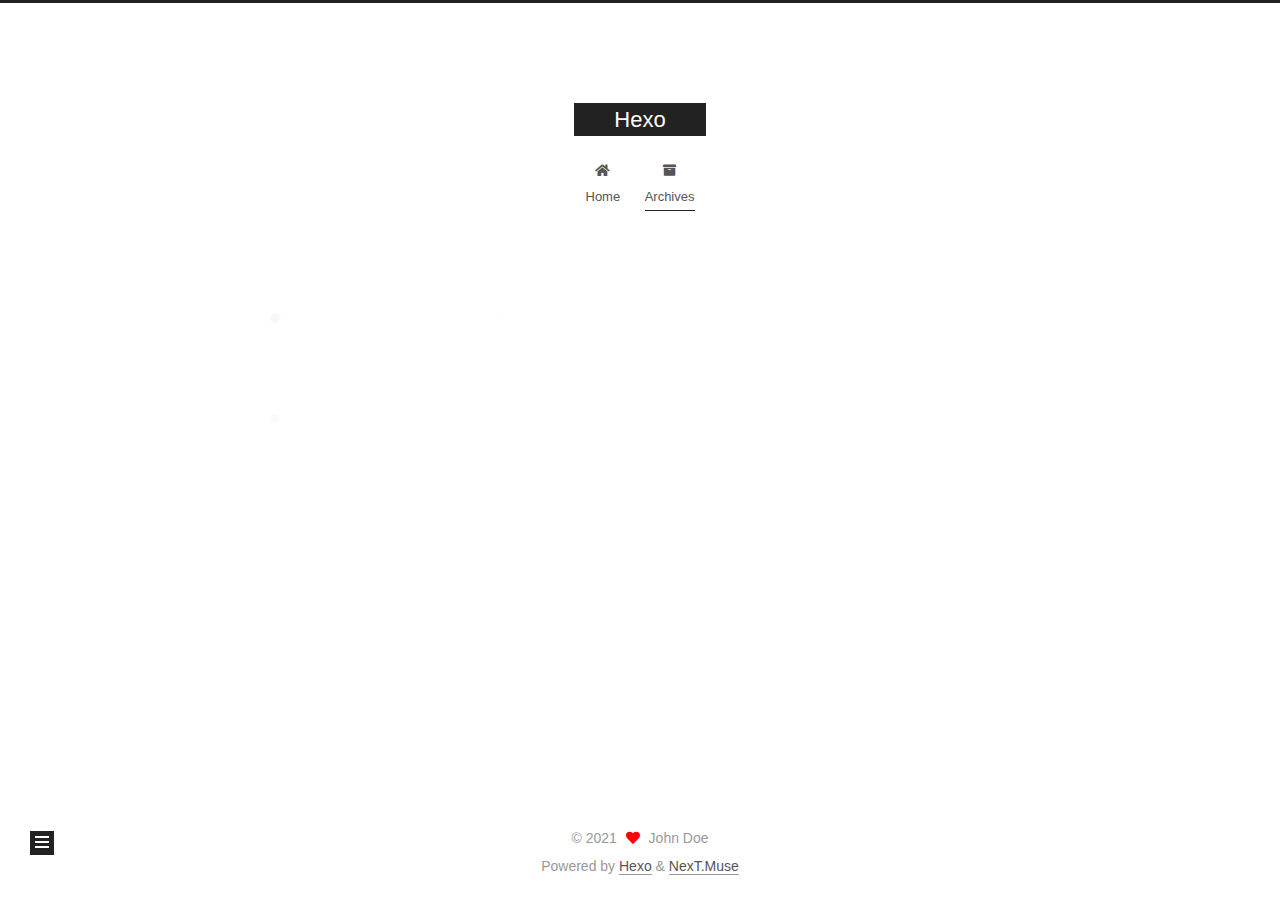
==== commit 441fdaa2: "Site updated: 2021-12-13 13:59:55" ====
--- a/archives/index.html
+++ b/archives/index.html
@@ -161,6 +161,26 @@
 
       <div class="post-meta">
         <time itemprop="dateCreated"
+              datetime="2021-12-13T13:45:02+08:00"
+              content="2021-12-13">
+          12-13
+        </time>
+      </div>
+
+      <div class="post-title">
+          <a class="post-title-link" href="/2021/12/13/%E5%8D%8E%E4%B8%BAICT%E7%AD%94%E8%BE%A9%E6%9C%89%E6%84%9F/" itemprop="url">
+            <span itemprop="name">华为ICT答辩有感</span>
+          </a>
+      </div>
+
+    </header>
+  </article>
+
+  <article itemscope itemtype="http://schema.org/Article">
+    <header class="post-header">
+
+      <div class="post-meta">
+        <time itemprop="dateCreated"
               datetime="2021-12-10T13:07:57+08:00"
               content="2021-12-10">
           12-10
@@ -210,26 +230,6 @@
       <div class="post-title">
           <a class="post-title-link" href="/2021/12/08/%E7%AC%AC%E4%B8%80%E7%AF%87%E6%96%87%E7%AB%A0/" itemprop="url">
             <span itemprop="name">第一篇文章</span>
-          </a>
-      </div>
-
-    </header>
-  </article>
-
-  <article itemscope itemtype="http://schema.org/Article">
-    <header class="post-header">
-
-      <div class="post-meta">
-        <time itemprop="dateCreated"
-              datetime="2021-12-08T11:35:06+08:00"
-              content="2021-12-08">
-          12-08
-        </time>
-      </div>
-
-      <div class="post-title">
-          <a class="post-title-link" href="/2021/12/08/hello-world/" itemprop="url">
-            <span itemprop="name">Hello World</span>
           </a>
       </div>
 
--- a/css/main.css
+++ b/css/main.css
@@ -1168,7 +1168,7 @@
 }
 .links-of-author a::before,
 .links-of-author span.exturl::before {
-  background: #e0de29;
+  background: #bbfffb;
   border-radius: 50%;
   content: ' ';
   display: inline-block;
